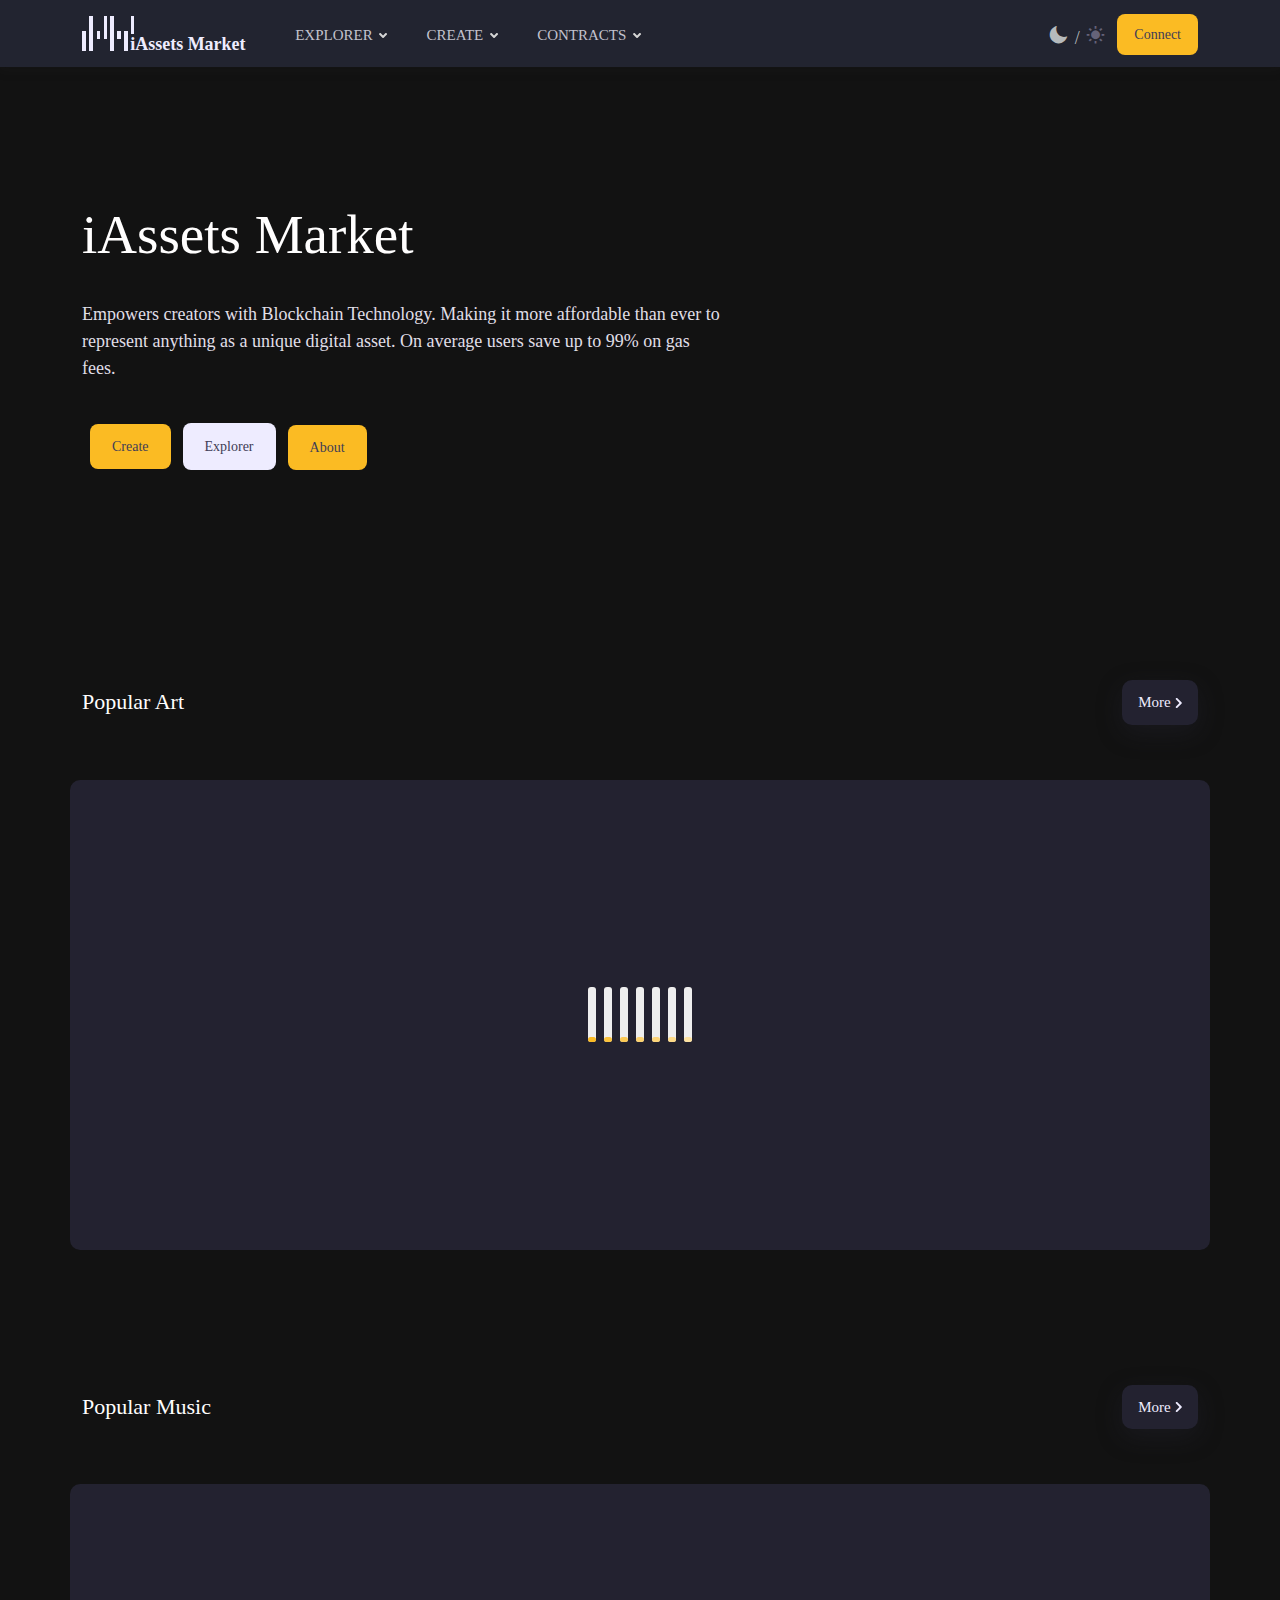
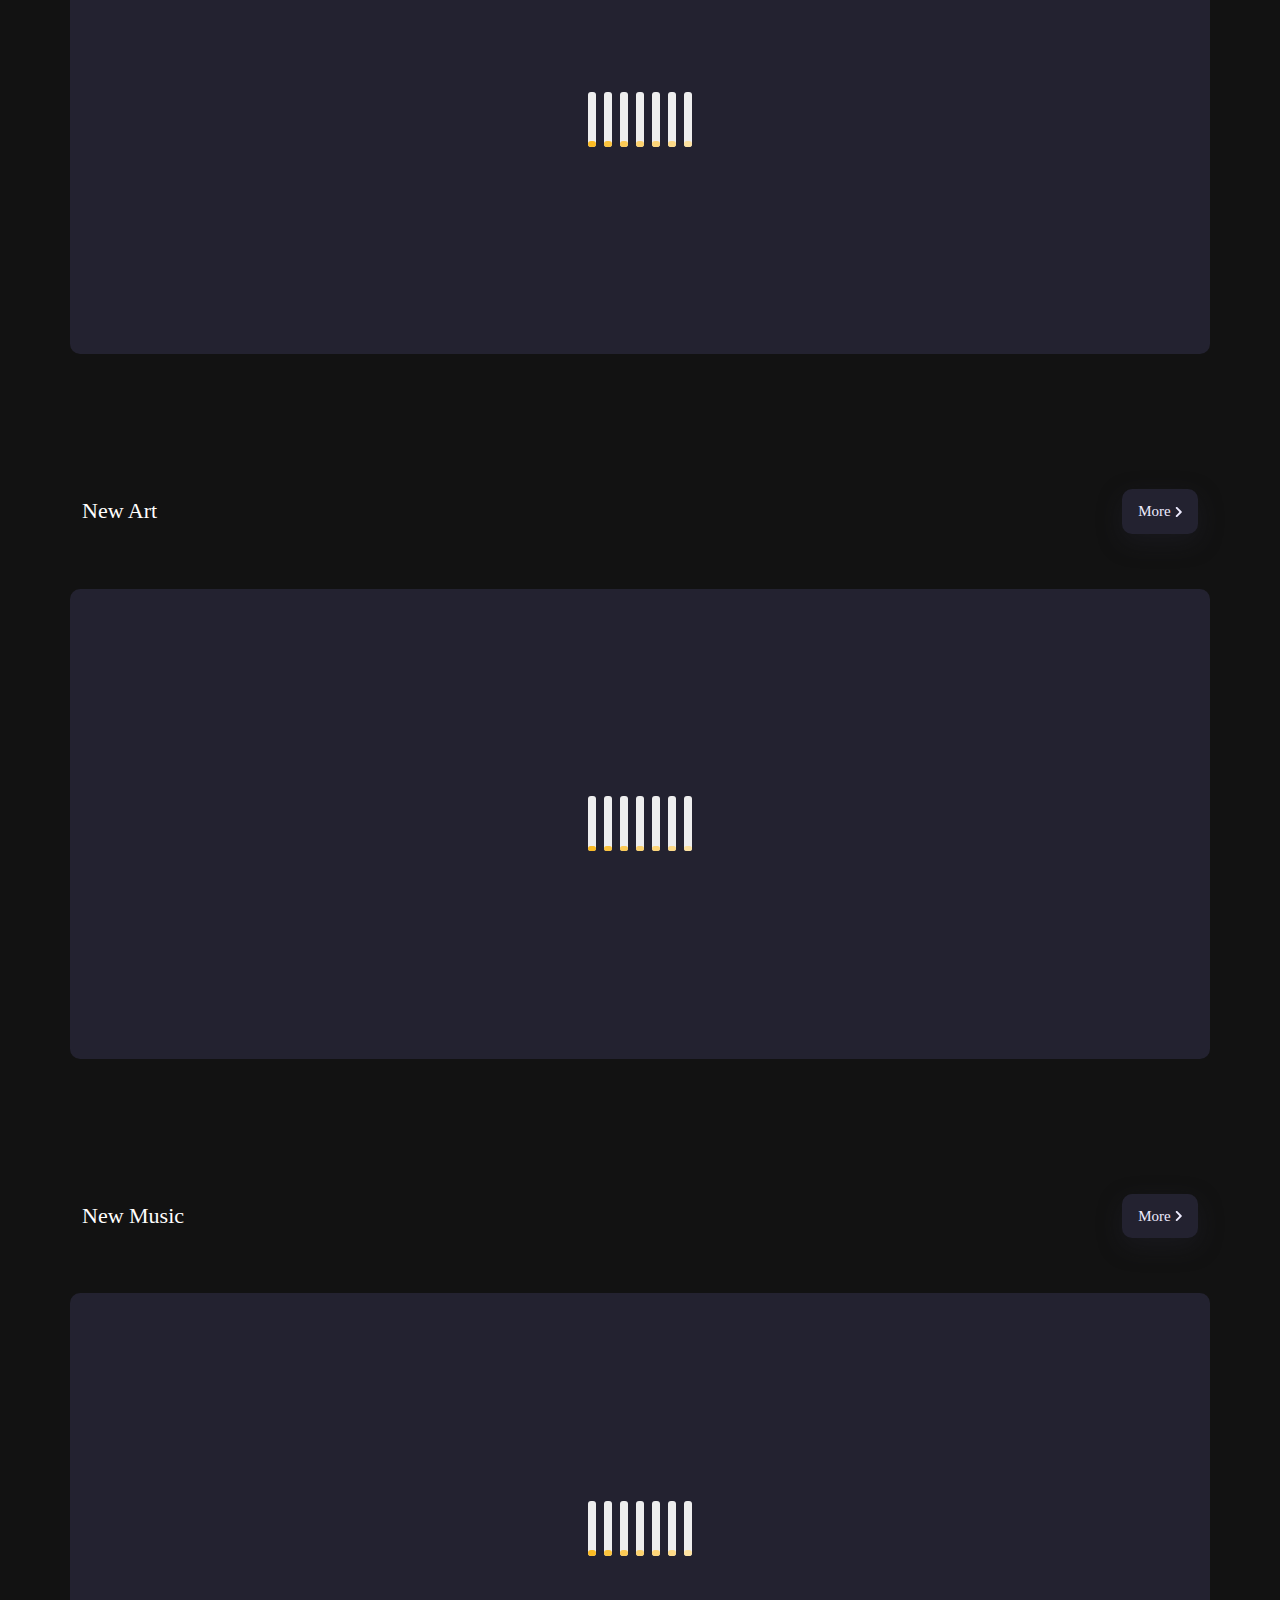
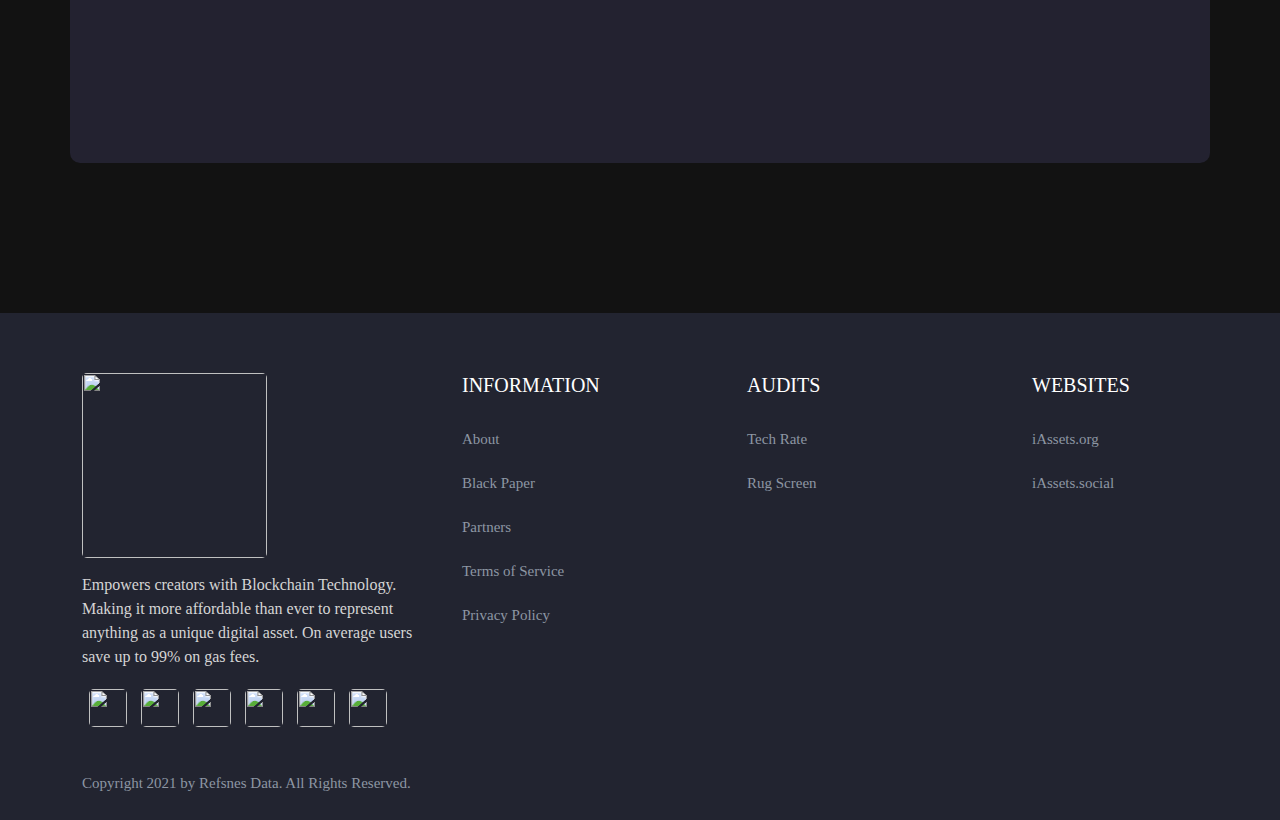
==== index.html @ 5762209e "Add files via upload" ====
<html>
  <head>
    <!-- Required meta tags -->
    <meta charset="utf-8" />
    <meta name="viewport" content="width=device-width, initial-scale=1" />

    <!-- <meta X-Frame-Options="SAMEORIGIN" http-equiv="Content-Security-Policy" content="frame-ancestors 'none'"> -->
    <meta http-equiv="Access-Control-Allow-Origin" content="*" />

    <!-- Social: Twitter -->
    <meta name="twitter:card" content="summary_large_image" />
    <meta name="twitter:title" content="iAssets.market" />
    <meta
      name="twitter:description"
      content="We empower creators by Blockchain Technology. iAssets.market helps you to represent anything unique as a digital asset. We giving more power to content creators than ever before."
    />
    <meta property="twitter:image:src" content="/logo.png" />
    <meta property="twitter:image" content="/logo.png" />

    <meta name="twitter:site" content="@iassets_org" />

    <!-- Social: Facebook / Open Graph -->
    <meta property="og:url" content="/" />

    <meta property="og:title" content="iAssets.market" />

    <meta property="og:image" content="/logo.png" />
    <meta
      property="og:description"
      content="We empower creators by Blockchain Technology. iAssets.market helps you to represent anything unique as a digital asset. We giving more power to content creators than ever before."
    />
    <meta property="og:site_name" content="iAssets.market | NFT" />

    <meta property="og:type" content="article" />

    <!-- TelegramInstant view meta Tags-->
    <meta property="tg:site_verification" />
    <meta name="telegram:channel" content="@iassets" />

    <!-- Bootstrap CSS -->
    <link rel="stylesheet" href="/static/css/bootstrap.min.css" />
    <link rel="stylesheet" href="/static/css/owl.carousel.min.css" />
    <link rel="stylesheet" href="/static/css/viewer.css" />
    <link rel="stylesheet" href="/static/css/blackmarket/style-system.css" />
    <link
      href="https://unpkg.com/boxicons@2.0.9/css/boxicons.min.css"
      rel="stylesheet"
    />
    <link rel="stylesheet" href="/static/css/blackmarket/all.css" />

    <link rel="shortcut icon" href="/static/images/favicon.svg" />

    <link
      rel="shortcut icon"
      href="/static/images/Icons/favicon.svg"
      type="image/x-icon"
    />
    <link
      rel="shortcut icon"
      href="/static/images/Icons/favicon.png"
      type="image/x-icon"
    />
    <link rel="apple-touch-icon" href="/static/images/Icons/favicon.png" />
    <link
      rel="apple-touch-icon"
      sizes="152x152"
      href="/static/images/Icons/favicon.png"
    />
    <link
      rel="apple-touch-icon"
      sizes="180x180"
      href="/static/images/Icons/favicon.png"
    />
    <link
      rel="apple-touch-icon"
      sizes="167x167"
      href="/static/images/Icons/favicon.png"
    />
    <link
      rel="apple-touch-startup-image"
      href="/static/images/Icons/favicon.png"
    />
    <script src="/static/js/blackmarket/jquery-3.4.1.min.js"></script>

    <script>
      var darkMode =
        '<link rel="stylesheet" href="/static/css/blackmarket/style-dark.css" id="darktheme">';
      var lightMode =
        '<link rel="stylesheet" href="/static/css/blackmarket/style.css" id="lighetheme">';

      function getCookie(c_name) {
        if (document.cookie.length > 0) {
          c_start = document.cookie.indexOf(c_name + "=");
          if (c_start != -1) {
            c_start = c_start + c_name.length + 1;
            c_end = document.cookie.indexOf(";", c_start);
            if (c_end == -1) c_end = document.cookie.length;
            return unescape(document.cookie.substring(c_start, c_end));
          }
        }
        return "";
      }

      function autoSetTheme() {
        var typeTheme = getCookie("theme");
        if (typeTheme === "dark") {
          $("head").delay("slow").append(darkMode);
          $("#lighetheme").remove();
        } else if (typeTheme === "light") {
          $("head").delay("slow").append(lightMode);
          $("#darktheme").remove();
        }
      }

      autoSetTheme();
    </script>

    <title>Home | iAssets.market</title>
  </head>

  <body>
    <!-- URL CHECK -->
    <!-- <div id="url-warning-code">        
      <div class="url-warning">
          <div class="container-xl">
              <div class="left">
                  <img src="/static/images/vector/url-logo.svg" alt="">                    
                  <div><span class="title">Warning : </span> Please make sure you’re visiting <span class="url">https://nftblackmarket.io</span> - check the URL carefully.</div>
              </div>
              <div class="right">
                  <button class="btn" onclick="closeUrlWarning()">
                      <i class="fas fa-times color-btn-url"></i>
                  </button>
              </div>  
          </div>
      </div>        
  </div> -->

    <!-- Navbar - Repaet in each page -->
    <nav class="navbar navbar-expand-lg" id="home">
      <div class="container">
        <a class="navbar-brand" href="/">
          <svg
            xmlns="http://www.w3.org/2000/svg"
            width="179.2"
            height="38"
            viewBox="0 0 179.2 38"
          >
            <style>
              svg text {
                font-family: inter;
              }
            </style>
            <g id="Logo" transform="translate(-300 -37)">
              <g
                id="Group_13"
                data-name="Group 13"
                transform="translate(300 37)"
              >
                <rect
                  id="Rectangle_1"
                  data-name="Rectangle 1"
                  width="4"
                  height="20"
                  transform="translate(0 15)"
                  fill="#18171b"
                />
                <rect
                  id="Rectangle_4"
                  data-name="Rectangle 4"
                  width="4"
                  height="20"
                  transform="translate(42 15)"
                  fill="#18171b"
                />
                <rect
                  id="Rectangle_5"
                  data-name="Rectangle 5"
                  width="3"
                  height="18"
                  transform="translate(49)"
                  fill="#18171b"
                />
                <rect
                  id="Rectangle_6"
                  data-name="Rectangle 6"
                  width="3"
                  height="23"
                  transform="translate(22)"
                  fill="#18171b"
                />
                <rect
                  id="Rectangle_7"
                  data-name="Rectangle 7"
                  width="3"
                  height="8"
                  transform="translate(15 15)"
                  fill="#18171b"
                />
                <rect
                  id="Rectangle_8"
                  data-name="Rectangle 8"
                  width="4"
                  height="8"
                  transform="translate(35 15)"
                  fill="#18171b"
                />
                <rect
                  id="Rectangle_2"
                  data-name="Rectangle 2"
                  width="4"
                  height="35"
                  transform="translate(7)"
                  fill="#18171b"
                />
                <rect
                  id="Rectangle_3"
                  data-name="Rectangle 3"
                  width="4"
                  height="35"
                  transform="translate(28)"
                  fill="#18171b"
                />
              </g>
              <text
                id="Black_Market"
                data-name="Black Market"
                transform="translate(348.2 71)"
                fill="#18171b"
                font-size="18"
                font-family="Inter-SemiBold, Inter"
                font-weight="600"
              >
                <tspan x="0" y="0">iAssets Market</tspan>
              </text>
            </g>
          </svg>
        </a>

        <div>
          <button
            class="navbar-toggler"
            type="button"
            data-bs-toggle="collapse"
            data-bs-target="#navbarSupportedContent"
            aria-controls="navbarSupportedContent"
            aria-expanded="false"
            aria-label="Toggle navigation"
          >
            <i class="fas fa-bars"></i>
          </button>
          <button
            class="connectButton btn-yellow-menu mt-2 d-lg-none"
            data-bs-toggle="modal"
            data-bs-target="#connectWallet"
          >
            Connect
          </button>
        </div>

        <div
          class="collapse navbar-collapse justify-content-between"
          id="navbarSupportedContent"
        >
          <ul class="navbar-nav ml-auto">
            <!-- <li class="nav-item">
                          <a class="nav-link" href="/">HOME</a>
                      </li> -->

            <!-- <li class="nav-item">
                          <a class="nav-link" href="https://t.me/NFTBlackMarketChannel">BLOG</a>
                      </li> -->

            <!-- Submenu -->
            <li class="nav-item">
              <a class="nav-link" href="#"
                >EXPLORER
                <i class="fas fa-angle-down"></i>
              </a>

              <ul class="submenu">
                <li>
                  <a href="/market/"
                    ><i class="fas fa-images"></i>
                    <span>Art MARKETPLACE</span></a
                  >
                </li>
                <li>
                  <a href="/market-music/"
                    ><i class="fas fa-music"></i>
                    <span>Music MARKETPLACE</span></a
                  >
                </li>
              </ul>
            </li>

            <!-- Submenu -->
            <li class="nav-item">
              <a class="nav-link" href="#"
                >CREATE
                <i class="fas fa-angle-down"></i>
              </a>

              <ul class="submenu">
                <li>
                  <a href="/app/"
                    ><i class="fas fa-images"></i> <span>Art NFT</span></a
                  >
                </li>
                <li>
                  <a href="/app-music/"
                    ><i class="fas fa-music"></i> <span>Music NFT</span></a
                  >
                </li>
              </ul>
            </li>

            <!-- Submenu -->
            <!-- <li class="nav-item">                            
                          <a class="nav-link" href="#">TRADES
                          <i class="fas fa-angle-down"></i>
  
                          </a>
  
                          <ul class="submenu">
                              <li>
                                  <a href="/history/"><i class="fas fa-images"></i> <span>Art TRADES</span></a>
                              </li>
                              <li>
                                  <a href="/music-history/"><i class="fas fa-music"></i> <span>Music TRADES</span></a>
                              </li>
                          </ul>
                      </li> -->

            <!-- Submenu -->
            <li class="nav-item">
              <a class="nav-link" href="#"
                >CONTRACTS
                <i class="fas fa-angle-down"></i>
              </a>

              <ul class="submenu">
                <li>
                  <a
                    href="https://bscscan.com/token/0x6b471d5ab9f3d92a600e7d49a0b135bf6d4c6a5b"
                    ><span>ASSET (BEP20) - BSC</span></a
                  >
                </li>
                <li>
                  <a
                    href="https://bscscan.com/token/0x014712cc2f006570e379f82fb870087af6ab4b11"
                    ><span>NFT (ERC721) - BSC</span></a
                  >
                </li>
                <li>
                  <a
                    href="https://bscscan.com/token/0x60b56458eb27834b09c318d7935842ca1c922d6a"
                    ><span>NFM (ERC721) - BSC</span></a
                  >
                </li>
              </ul>
            </li>

            <!-- <li class="nav-item">
                          <a class="nav-link" href="/buy/">BUY NBM</a>
                      </li> -->
          </ul>
          <div class="d-flex align-items-center">
            <div class="theme">
              <button onclick="changeStyleTheme(true , this)">
                <i class="bx bxs-moon"></i>
              </button>
              /
              <button onclick="changeStyleTheme(false)">
                <i class="bx bxs-sun"></i>
              </button>
            </div>
            <button
              class="connectButton2 btn-yellow-menu mt-2 d-none d-lg-block"
              data-bs-toggle="modal"
              data-bs-target="#connectWallet"
            >
              Connect
            </button>
          </div>
          <!-- <button class="connectButton2 btn-purple mt-2 d-none d-lg-block" data-bs-toggle="modal" data-bs-target="#connectWallet">Connect</button> -->
        </div>
      </div>
    </nav>

    <!-- Header -->
    <!-- Header -->
    <header>
      <div class="container">
        <div class="row">
          <div class="col-lg-7">
            <div class="title-header">
              <h1>iAssets Market</h1>
              <p>
                Empowers creators with Blockchain Technology. Making it more
                affordable than ever to represent anything as a unique digital
                asset. On average users save up to 99% on gas fees.
              </p>

              <button
                href=""
                data-bs-toggle="modal"
                data-bs-target="#createTokenModal"
                class="btn-yellow ms-2"
              >
                Create
              </button>
              <button
                href=""
                data-bs-toggle="modal"
                data-bs-target="#chooseMarketModal"
                class="btn-navy ms-2"
              >
                Explorer
              </button>
              <a href="/about/" class="btn btn-yellow ms-2">About</a>
            </div>
          </div>
          <div class="col-lg-5">
            <img
              src="/static/images/resource/vectors/Index.svg"
              class="img-fluid"
              alt=""
            />
          </div>
        </div>
      </div>
      <div class="line-header">
        <img
          src="/static/images/resource/vectors/lines.svg"
          class="img-fluid"
          alt=""
        />
      </div>
    </header>

    <!-- 
          
  
  
  <section class="top-trade">
      <div class="container">
          <h4>Top Users</h4>
          <div class="row">
              <div class="col-lg-4">
                  <h5 class="title-column">Artists</h5>
                  <div class="user-column" id="top-user-nft">
  
                  </div>
              </div>
              <div class="col-lg-4">
                  <h5 class="title-column">Musicians</h5>
                  <div class="user-column" id="top-user-nfm">
  
                  </div>
              </div>
              <div class="col-lg-4">
                  <h5 class="title-column">Traders</h5>
                  <div class="user-column" id="top-user-trader">
  
                  </div>
              </div>
          </div>
      </div>
  </section>   
  
  
  
       -->

    <section class="slider">
      <div class="container">
        <div class="slider-title">
          <div>
            <h4>Popular Art</h4>
          </div>
          <div class="d-none d-md-block">
            <a href="/search/?order=popular" class="btn btn-more"
              >More <i class="fas fa-chevron-right"></i
            ></a>
          </div>
        </div>
        <div class="row content-slider">
          <div
            class="owl-carousel owl-carousel-index-slider owl-theme text-white"
            id="popular-art"
          ></div>
          <div class="d-md-none">
            <a href="/search/?order=popular" class="btn btn-more"
              >More <i class="fas fa-chevron-right"></i
            ></a>
          </div>
          <div class="slider-loading">
            <div class="loader">
              <div class="loading d-flex">
                <div>
                  <section></section>
                </div>
                <div>
                  <section></section>
                </div>
                <div>
                  <section></section>
                </div>
                <div>
                  <section></section>
                </div>
                <div>
                  <section></section>
                </div>
                <div>
                  <section></section>
                </div>
                <div>
                  <section></section>
                </div>
              </div>
            </div>
          </div>
        </div>
      </div>
    </section>

    <section class="slider">
      <div class="container">
        <div class="slider-title">
          <div>
            <h4>Popular Music</h4>
          </div>
          <div class="d-none d-md-block">
            <a href="/search-music/?order=popular" class="btn btn-more"
              >More <i class="fas fa-chevron-right"></i
            ></a>
          </div>
        </div>
        <div class="row content-slider">
          <div
            class="owl-carousel owl-carousel-index-slider owl-theme text-white"
            id="popular-music"
          ></div>
          <div class="d-md-none">
            <a href="/search-music/?order=popular" class="btn btn-more"
              >More <i class="fas fa-chevron-right"></i
            ></a>
          </div>
          <div class="slider-loading">
            <div class="loader">
              <div class="loading d-flex">
                <div>
                  <section></section>
                </div>
                <div>
                  <section></section>
                </div>
                <div>
                  <section></section>
                </div>
                <div>
                  <section></section>
                </div>
                <div>
                  <section></section>
                </div>
                <div>
                  <section></section>
                </div>
                <div>
                  <section></section>
                </div>
              </div>
            </div>
          </div>
        </div>
      </div>
    </section>

    <section class="slider">
      <div class="container">
        <div class="slider-title">
          <div>
            <h4>New Art</h4>
          </div>
          <div class="d-none d-md-block">
            <a href="/search/?order=new" class="btn btn-more"
              >More <i class="fas fa-chevron-right"></i
            ></a>
          </div>
        </div>
        <div class="row content-slider">
          <div
            class="owl-carousel owl-carousel-index-slider owl-theme text-white"
            id="new-art"
          ></div>
          <div class="d-md-none">
            <a href="/search/?order=new" class="btn btn-more"
              >More <i class="fas fa-chevron-right"></i
            ></a>
          </div>
          <div class="slider-loading">
            <div class="loader">
              <div class="loading d-flex">
                <div>
                  <section></section>
                </div>
                <div>
                  <section></section>
                </div>
                <div>
                  <section></section>
                </div>
                <div>
                  <section></section>
                </div>
                <div>
                  <section></section>
                </div>
                <div>
                  <section></section>
                </div>
                <div>
                  <section></section>
                </div>
              </div>
            </div>
          </div>
        </div>
      </div>
    </section>

    <section class="slider">
      <div class="container">
        <div class="slider-title">
          <div>
            <h4>New Music</h4>
          </div>
          <div class="d-none d-md-block">
            <a href="/search-music/?order=new" class="btn btn-more"
              >More <i class="fas fa-chevron-right"></i
            ></a>
          </div>
        </div>
        <div class="row content-slider">
          <div
            class="owl-carousel owl-carousel-index-slider owl-theme text-white"
            id="new-music"
          ></div>
          <div class="d-md-none">
            <a href="/search-music/?order=new" class="btn btn-more"
              >More <i class="fas fa-chevron-right"></i
            ></a>
          </div>
          <div class="slider-loading">
            <div class="loader">
              <div class="loading d-flex">
                <div>
                  <section></section>
                </div>
                <div>
                  <section></section>
                </div>
                <div>
                  <section></section>
                </div>
                <div>
                  <section></section>
                </div>
                <div>
                  <section></section>
                </div>
                <div>
                  <section></section>
                </div>
                <div>
                  <section></section>
                </div>
              </div>
            </div>
          </div>
        </div>
      </div>
    </section>

    <section class="d-none tokenmoics art-tokenmoics">
      <div class="container">
        <div class="row">
          <div class="col-lg-5"></div>
          <div class="col-lg-7">
            <h4>NFTBlackMarket Tokenomics - NBM (BEP20)</h4>

            <div class="row">
              <div class="col-lg-6">
                <div class="token-item">
                  <div class="icon">
                    <i class="fas fa-dollar-sign"></i>
                  </div>
                  <div class="details">
                    <h5>Value</h5>
                    <h6 class="liveVlue">Loading..</h6>
                  </div>
                </div>
              </div>
              <div class="col-lg-6">
                <div class="token-item">
                  <div class="icon">
                    <i class="fas fa-users"></i>
                  </div>
                  <div class="details">
                    <h5>Holders</h5>
                    <h6 class="liveHolders">Loading..</h6>
                  </div>
                </div>
              </div>
              <div class="col-lg-6">
                <div class="token-item">
                  <div class="icon">
                    <i class="fas fa-chart-bar"></i>
                  </div>
                  <div class="details">
                    <h5>Market Cap</h5>
                    <h6 class="liveMarketCap">Loading..</h6>
                  </div>
                </div>
              </div>
              <div class="col-lg-6">
                <div class="token-item">
                  <div class="icon">
                    <i class="fas fa-burn"></i>
                  </div>
                  <div class="details">
                    <h5>NBM Burned</h5>
                    <h6 class="liveBurned">Loading..</h6>
                  </div>
                </div>
              </div>
              <div class="col-lg-6">
                <div class="token-item">
                  <div class="icon">
                    <i class="fas fa-gem"></i>
                  </div>
                  <div class="details">
                    <h5>Total Supply</h5>
                    <h6>1,000 T</h6>
                  </div>
                </div>
              </div>
              <div class="col-lg-6">
                <a
                  target="_blank"
                  href="https://bscview.com/pair/0xe569262f97e02aa7408633df65bb303626d744fe"
                  class="btn-navy"
                  >Live Chart</a
                >
              </div>
            </div>
          </div>
        </div>
      </div>
      <div class="art-vector">
        <img
          src="/static/images/resource/vectors/art-tokenmoics.svg"
          class="img-fluid"
          alt=""
        />
      </div>
    </section>

    <section class="d-none tokenmoics music-tokenmoics">
      <div class="container">
        <div class="row">
          <div class="col-lg-7">
            <h4>Art/Music Tokenomics - NFT/NFM (ERC721)</h4>

            <div class="row">
              <div class="col-lg-6">
                <div class="token-item">
                  <div class="icon">
                    <i class="fas fa-users"></i>
                  </div>
                  <div class="details">
                    <h5>Users</h5>
                    <h6>511</h6>
                  </div>
                </div>
              </div>
              <div class="col-lg-6">
                <div class="token-item">
                  <div class="icon">
                    <i class="fas fa-handshake"></i>
                  </div>
                  <div class="details">
                    <h5>Transactions</h5>
                    <h6>1.71K</h6>
                  </div>
                </div>
              </div>
              <div class="col-lg-6">
                <div class="token-item">
                  <div class="icon">
                    <i class="fas fa-chart-bar"></i>
                  </div>
                  <div class="details">
                    <h5>Volume</h5>
                    <h6>$837.07</h6>
                  </div>
                </div>
              </div>
              <div class="col-lg-6">
                <div class="token-item">
                  <div class="icon">
                    <i class="fas fa-dollar-sign"></i>
                  </div>
                  <div class="details">
                    <h5>Balance</h5>
                    <h6>$1.2</h6>
                  </div>
                </div>
              </div>
              <div class="col-lg-6">
                <a
                  target="_blank"
                  href="https://www.dapp.com/app/nftblackmarket"
                  class="btn-navy"
                  >Live Chart</a
                >
              </div>
            </div>
          </div>
          <div class="col-lg-5"></div>
        </div>
      </div>
      <div class="art-vector">
        <img
          src="/static/images/resource/vectors/music-tokenmoics.svg"
          class="img-fluid"
          alt=""
        />
      </div>
    </section>

    <footer>
      <div class="container">
        <div class="row">
          <div class="col-lg-4">
            <div class="information">
              <div class="logo">
                <a class="navbar-brand" href="/">
                  <img src="/static/images/logo.svg" width="185px" alt="" />
                </a>
              </div>
              <p>
                Empowers creators with Blockchain Technology. Making it more
                affordable than ever to represent anything as a unique digital
                asset. On average users save up to 99% on gas fees.
              </p>
              <div class="social">
                <ul>
                  <li>
                    <a href="">
                      <a
                        target="_blank"
                        href="https://instagram.com/iassets_org"
                        ><img
                          src="/static/images/Icons/social/instagram.svg"
                          alt=""
                      /></a>
                    </a>
                  </li>
                  <li>
                    <a href="">
                      <a target="_blank" href="https://t.me/iassets"
                        ><img
                          src="/static/images/Icons/social/telegram.svg"
                          alt=""
                      /></a>
                    </a>
                  </li>
                  <li>
                    <a href="">
                      <a target="_blank" href="https://t.me/iassets_org"
                        ><img src="/static/images/Icons/social/chat.svg" alt=""
                      /></a>
                    </a>
                  </li>
                  <li>
                    <a href="">
                      <a target="_blank" href="https://twitter.com/iassets_org"
                        ><img
                          src="/static/images/Icons/social/twitter.svg"
                          alt=""
                      /></a>
                    </a>
                  </li>
                  <li>
                    <a href="">
                      <a
                        target="_blank"
                        href="https://www.reddit.com/r/iAssets/"
                        ><img
                          src="/static/images/Icons/social/reddit.svg"
                          alt=""
                      /></a>
                    </a>
                  </li>
                  <li>
                    <a href="">
                      <a target="_blank" href="https://discord.gg/Ungx7GjZkQ"
                        ><img
                          src="/static/images/Icons/social/discord.svg"
                          alt=""
                      /></a>
                    </a>
                  </li>
                </ul>
              </div>
            </div>
          </div>
          <div class="col-lg-3">
            <h5>INFORMATION</h5>
            <ul>
              <li><a href="/about/">About</a></li>
              <li><a href="/static/pdf/NFTBlackMarket.pdf">Black Paper</a></li>
              <li><a href="/partners/">Partners</a></li>
              <li><a href="/terms/">Terms of Service</a></li>
              <li><a href="/policy/">Privacy Policy</a></li>
            </ul>
          </div>
          <div class="col-lg-3">
            <h5>AUDITS</h5>
            <ul>
              <li>
                <a
                  href="https://github.com/TechRate/Smart-Contract-Audits/blob/main/NFTBlackMarket.pdf"
                  >Tech Rate</a
                >
              </li>
              <li>
                <a
                  href="https://www.rugscreen.com/scan/certificate?tokenid=e12e7d7e13"
                  >Rug Screen</a
                >
              </li>
            </ul>
          </div>

          <div class="col-lg-2">
            <h5>WEBSITES</h5>
            <ul>
              <li><a href="https://iAssets.org">iAssets.org</a></li>
              <li><a href="https://iAssets.social">iAssets.social</a></li>
            </ul>
          </div>
        </div>
      </div>
      <div class="copyright">
        <div class="container">
          <p>Copyright 2021 by Refsnes Data. All Rights Reserved.</p>
        </div>
      </div>
    </footer>

    <!-- Modals - Notification -->
    <div class="all-objects">
      <div class="modal-connect-navbar">
        <div
          class="modal fade"
          id="connectWallet"
          data-bs-keyboard="false"
          tabindex="-1"
          aria-labelledby="staticBackdropLabel"
          aria-hidden="true"
        >
          <div class="modal-dialog modal-dialog-centered">
            <div class="modal-content">
              <div class="modal-header border-0">
                <h6 class="modal-title">Connect to a wallet</h6>
                <button
                  type="button"
                  class="btn-close"
                  data-bs-dismiss="modal"
                  aria-label="Close"
                >
                  <img
                    src="/static/images/Icons/all/close.svg"
                    width="13px"
                    alt=""
                  />
                </button>
              </div>
              <div class="modal-body">
                <!-- Befor Connect -->
                <div id="modalConnect">
                  <ul>
                    <li>
                      <button class="btn-gray" id="connectMetamask">
                        <span>Metamask</span>
                        <img
                          src="/static/images/Icons/social/metmask.svg"
                          alt=""
                        />
                      </button>
                    </li>
                    <li>
                      <button class="btn-gray" id="connectTrustwallet">
                        <span>TrustWallet</span>
                        <img
                          src="/static/images/Icons/social/trustwallet.svg"
                          alt=""
                        />
                      </button>
                    </li>
                    <li>
                      <button class="btn-gray" id="connectWalletConnect">
                        <span>WalletConnect</span>
                        <img
                          src="/static/images/Icons/social/walletconnect.svg"
                          alt=""
                        />
                      </button>
                    </li>
                    <li>
                      <button class="btn-gray" id="connectTokenPocket">
                        <span>TokenPocket</span>
                        <img
                          src="/static/images/Icons/social/tokenPocket.png"
                          alt=""
                        />
                      </button>
                    </li>
                    <li>
                      <button class="btn-gray" id="connectMathWallet">
                        <span>MathWallet</span>
                        <img
                          src="/static/images/Icons/social/MathWallet.svg"
                          alt=""
                        />
                      </button>
                    </li>
                    <li>
                      <button class="btn-gray" id="connectSafePalWallet">
                        <span>SafePalWallet</span>
                        <img
                          src="/static/images/Icons/social/safePall.svg"
                          alt=""
                        />
                      </button>
                    </li>
                  </ul>
                </div>

                <!-- After Connect -->

                <div id="modalConnected">
                  <div class="profile">
                    <div class="info">
                      <div class="img">
                        <img
                          id="modalImageProfile"
                          src="/static/images/Icons/all/profile.svg"
                          class="p-2"
                          alt=""
                        />
                      </div>
                      <div class="name-email">
                        <h6 class="nameProfileConnect"></h6>
                        <h6 class="mailProfileConnect"></h6>
                      </div>
                    </div>
                    <!-- 
                                      <div >
                                          <br>
                                          <h6>My DMCA/VERIFY's List: <button class="btn btn-navy" data-bs-toggle="modal" data-bs-target="#modalRequestList">Show List</button></h6>
                                          
                                      </div>
                                      <div class="specialModal">
                                          <br>
                                          <h6>Verify your account: <button class="btn btn-green" data-bs-toggle="modal" data-bs-target="#modalVerificationForm">Verify Request</button></h6>
                                          
                                      </div>  -->

                    <div class="specialModal">
                      <h6>My Requests</h6>
                      <div>
                        <button
                          class="btn btn-navy"
                          data-bs-toggle="modal"
                          data-bs-target="#modalRequestList"
                        >
                          View
                        </button>
                      </div>
                    </div>

                    <div class="specialModal specialModalVerify">
                      <h6>Verify my account</h6>
                      <div>
                        <button
                          class="btn btn-green"
                          data-bs-toggle="modal"
                          data-bs-target="#modalVerificationForm"
                        >
                          Request
                        </button>
                      </div>
                    </div>

                    <div class="address">
                      <h5 class="showAccount"></h5>
                      <h5 class="balanceBNB"><span>Balance BNB : </span></h5>
                      <h5 class="balanceNBM"><span>Balance NBM : </span></h5>
                    </div>
                  </div>
                  <div class="logout">
                    <div>
                      <a target="_blank" href="" id="viewOnBscLink">
                        <span class="px-1">View on BscScan</span>
                        <svg
                          xmlns="http://www.w3.org/2000/svg"
                          width="15.642"
                          height="15.642"
                          viewBox="0 0 15.642 15.642"
                        >
                          <g id="resize" transform="translate(-1 -1)">
                            <g
                              id="Group_426"
                              data-name="Group 426"
                              transform="translate(1 2.422)"
                            >
                              <path
                                id="Path_818"
                                data-name="Path 818"
                                d="M13.087,17.22H3.133A2.136,2.136,0,0,1,1,15.087V5.133A2.136,2.136,0,0,1,3.133,3H8.821a.711.711,0,0,1,0,1.422H3.133a.712.712,0,0,0-.711.711v9.954a.712.712,0,0,0,.711.711h9.954a.712.712,0,0,0,.711-.711V9.4a.711.711,0,1,1,1.422,0v5.688A2.136,2.136,0,0,1,13.087,17.22Z"
                                transform="translate(-1 -3)"
                                fill="#bebebe"
                              />
                            </g>
                            <path
                              id="Path_819"
                              data-name="Path 819"
                              d="M18.532,1H14.266a.711.711,0,0,0-.5,1.214l1.63,1.63L10.208,9.029a.711.711,0,1,0,1.005,1.005L16.4,4.849l1.63,1.63a.711.711,0,0,0,.5.208.7.7,0,0,0,.272-.054.711.711,0,0,0,.439-.657V1.711A.711.711,0,0,0,18.532,1Z"
                              transform="translate(-2.601)"
                              fill="#bebebe"
                            />
                          </g>
                        </svg>
                      </a>
                    </div>
                    <div class="d-flex">
                      <div>
                        <a
                          href="/myassets/"
                          class="btn btn-green"
                          data-toggle="tooltip"
                          data-placement="bottom"
                          title="My Assets"
                          id="showethereum"
                          ><i class="fab fa-ethereum"></i
                        ></a>
                      </div>
                      <div>
                        <a
                          href=""
                          class="btn btn-green"
                          data-toggle="tooltip"
                          data-placement="bottom"
                          title="Visit your profile"
                          id="showProfile"
                        ></a>
                      </div>
                      <div>
                        <button
                          class="btn btn-green"
                          id="editProfile"
                          data-bs-toggle="offcanvas"
                          data-bs-target="#offcanvasScrolling"
                          aria-controls="offcanvasWithBothOptions"
                          data-bs-dismiss="modal"
                          aria-label="Close"
                        ></button>
                      </div>
                      <div>
                        <button class="btn btn-purple m-0" id="logoutMetamask">
                          Logout
                        </button>
                      </div>
                    </div>
                  </div>
                </div>
              </div>
              <!--                         
                          <div class="svg-shape">
                              <img src="/static/images/vector/sahpe-sm.svg" alt="">
                          </div> -->
            </div>
          </div>
        </div>
      </div>

      <!-- Modal Verification Form  -->
      <div class="modal-tansfer">
        <div
          class="modal fade"
          id="modalRequestList"
          data-bs-keyboard="false"
          tabindex="-1"
          aria-labelledby="staticBackdropLabel"
          aria-hidden="true"
        >
          <div class="modal-dialog modal-xl">
            <div class="modal-content">
              <div class="modal-header border-0">
                <h6 class="modal-title">Requests List</h6>
                <button
                  type="button"
                  class="btn-close"
                  data-bs-dismiss="modal"
                  aria-label="Close"
                >
                  <img
                    src="/static/images/Icons/all/close.svg"
                    width="13px"
                    alt=""
                  />
                </button>
              </div>
              <div class="modal-body">
                <div class="accordion" id="accordion-request-list">
                  <div class="accordion-item">
                    <h2 class="accordion-header" id="headingOne">
                      <button
                        class="accordion-button"
                        type="button"
                        data-bs-toggle="collapse"
                        data-bs-target="#dacma-request"
                        aria-expanded="true"
                        aria-controls="collapseOne"
                      >
                        DMCA
                      </button>
                    </h2>
                    <div
                      id="dacma-request"
                      class="accordion-collapse collapse show"
                      aria-labelledby="headingOne"
                      data-bs-parent="#accordion-request-list"
                    >
                      <div class="accordion-body">
                        <div class="table-responsive">
                          <table class="table table-striped table-bordered">
                            <thead class="">
                              <tr>
                                <th>Code</th>
                                <th>Address</th>
                                <th>Status</th>
                                <th>Date</th>
                              </tr>
                            </thead>
                            <tbody></tbody>
                          </table>
                        </div>
                      </div>
                    </div>
                  </div>
                  <div class="accordion-item">
                    <h2 class="accordion-header" id="headingTwo">
                      <button
                        class="accordion-button collapsed"
                        type="button"
                        data-bs-toggle="collapse"
                        data-bs-target="#verify-request"
                        aria-expanded="false"
                        aria-controls="collapseTwo"
                      >
                        Verification Request
                      </button>
                    </h2>
                    <div
                      id="verify-request"
                      class="accordion-collapse collapse"
                      aria-labelledby="headingTwo"
                      data-bs-parent="#accordion-request-list"
                    >
                      <div class="accordion-body">
                        <div class="table-responsive">
                          <table class="table table-striped table-bordered">
                            <thead class="">
                              <tr>
                                <th>Code</th>
                                <th>Address</th>
                                <th>Status</th>
                                <th>Date</th>
                              </tr>
                            </thead>
                            <tbody></tbody>
                          </table>
                        </div>
                      </div>
                    </div>
                  </div>
                </div>
              </div>
            </div>
          </div>
        </div>
      </div>

      <!-- Modal Verification Form  -->
      <div class="modal-tansfer">
        <div
          class="modal fade"
          id="modalVerificationForm"
          data-bs-keyboard="false"
          tabindex="-1"
          aria-labelledby="staticBackdropLabel"
          aria-hidden="true"
        >
          <div class="modal-dialog modal-xl">
            <div class="modal-content">
              <div class="modal-header border-0">
                <h6 class="modal-title">Verification Form</h6>
                <button
                  type="button"
                  class="btn-close"
                  data-bs-dismiss="modal"
                  aria-label="Close"
                >
                  <img
                    src="/static/images/Icons/all/close.svg"
                    width="13px"
                    alt=""
                  />
                </button>
              </div>
              <div class="modal-body">
                <div class="row">
                  <div class="col-lg-12">
                    <div class="form">
                      <div class="row">
                        <div class="form-group col-lg-6 col-12">
                          <label for="" class="form-label">Full Name</label>
                          <input
                            type="text"
                            placeholder="Title"
                            id="nameInputVerification"
                            class="form-control"
                          />
                          <small></small>
                        </div>
                        <div class="form-group col-lg-6 col-12">
                          <label for="" class="form-label">Email</label>
                          <input
                            type="text"
                            placeholder="Email"
                            id="emailInputVerification"
                            class="form-control"
                          />
                          <small></small>
                        </div>
                        <div class="form-group col-lg-6 col-12">
                          <label for="" class="form-label"
                            >Wallet Address</label
                          >
                          <input
                            type="text"
                            placeholder="Origin"
                            id="walletInputVerification"
                            readonly
                            class="form-control"
                          />
                          <small></small>
                        </div>
                        <div class="form-group col-lg-6 col-12">
                          <label for="" class="form-label">Social Media</label>
                          <input
                            type="text"
                            placeholder="Twitter , instagram ..."
                            id="socialInputVerification"
                            class="form-control"
                          />
                          <small></small>
                        </div>
                      </div>
                    </div>
                  </div>

                  <div class="col-lg-12">
                    <div class="row">
                      <div class="col-lg-6 col-12">
                        <div class="uploader music mb-3">
                          <label for="" class="form-label"
                            >A clear picture of your national id card or driving
                            licence or passport.</label
                          >
                          <label
                            for="file-uploader-1"
                            class="custom-file-upload-music"
                            id="cover-uploader-1"
                          >
                            <div class="remove-file"></div>
                            <div
                              class="content"
                              id="showUploader_picture_national_passport"
                            >
                              <i class="fas fa-cloud-upload-alt"></i>

                              <span>Upload Photo</span>
                            </div>
                          </label>
                          <input
                            id="file-uploader-1"
                            accept="image/*"
                            onchange="uploader_picture_national_passport(event, true);"
                            type="file"
                          />
                        </div>
                      </div>

                      <div class="col-lg-6 col-12 mb-3">
                        <div class="uploader music">
                          <label for="" class="form-label"
                            >A clear picture of your face with your national id
                            card or driving licence or passport.</label
                          >
                          <label
                            for="file-uploader_2"
                            class="custom-file-upload-music"
                            id="cover-uploader_2"
                          >
                            <div class="remove-file"></div>
                            <div class="content" id="showUploader_picture_face">
                              <i class="fas fa-cloud-upload-alt"></i>

                              <span>Upload Photo</span>
                            </div>
                          </label>
                          <input
                            id="file-uploader_2"
                            accept="image/*"
                            onchange="uploader_picture_face(event, true);"
                            type="file"
                          />
                        </div>
                      </div>

                      <div class="col-12">
                        <div class="uploader music">
                          <label for="" class="form-label"
                            >A clear picture of your face with this note on a
                            paper : this is for iAssets.market.</label
                          >
                          <label
                            for="file-uploader_3"
                            class="custom-file-upload-music"
                            id="cover-uploader_3"
                          >
                            <div class="remove-file"></div>
                            <div
                              class="content"
                              id="showUploader_face_with_paper"
                            >
                              <i class="fas fa-cloud-upload-alt"></i>

                              <span>Upload Photo</span>
                            </div>
                          </label>
                          <input
                            id="file-uploader_3"
                            accept="image/*"
                            onchange="uploader_face_with_paper(event, true);"
                            type="file"
                          />
                        </div>
                      </div>
                    </div>
                  </div>
                  <div class="col-12 mt-4">
                    <p>
                      This form is for authentication and gets a golden
                      Checkmark in iAssets.market. By having this Golden
                      Checkmark, other users can be sure that you are the actual
                      artist, musician, or creator. We don't keep this
                      information, and after verification, we will delete all
                      your documents and information you sent to us.
                    </p>
                    <div class="progress mb-3">
                      <div
                        class="progress-bar"
                        id="verify-progress"
                        role="progressbar"
                        style="width: 0%"
                        aria-valuenow="25"
                        aria-valuemin="0"
                        aria-valuemax="100"
                      >
                        25%
                      </div>
                    </div>
                    <button
                      class="btn-navy"
                      id="submitVerification"
                      onclick="submitFormVerification()"
                    >
                      Submit
                    </button>
                  </div>
                </div>
              </div>
            </div>
          </div>
        </div>
      </div>

      <!-- Modal Report Form  -->
      <div class="modal-tansfer">
        <div
          class="modal fade"
          id="modalFormReport"
          data-bs-keyboard="false"
          tabindex="-1"
          aria-labelledby="staticBackdropLabel"
          aria-hidden="true"
        >
          <div class="modal-dialog modal-xl">
            <div class="modal-content">
              <div class="modal-header border-0">
                <h6 class="modal-title">Report Form</h6>
                <button
                  type="button"
                  class="btn-close"
                  data-bs-dismiss="modal"
                  aria-label="Close"
                >
                  <img
                    src="/static/images/Icons/all/close.svg"
                    width="13px"
                    alt=""
                  />
                </button>
              </div>
              <div class="modal-body">
                <div class="form">
                  <div class="row">
                    <div class="form-group col-lg-12">
                      <label for="" class="form-label">Title</label>
                      <input
                        type="text"
                        placeholder="Title"
                        id="titleinputSubmit"
                        class="form-control titleinput"
                      />
                      <small></small>
                    </div>

                    <div class="form-group col-lg-12">
                      <label for="" class="form-label">Token Address</label>
                      <input
                        type="text"
                        placeholder="URL"
                        id="tokeninputSubmit"
                        readonly
                        class="form-control titleinput"
                      />
                      <small></small>
                    </div>

                    <div class="form-group col-lg-12">
                      <label for="" class="form-label">Reporter</label>
                      <input
                        type="text"
                        placeholder="Please connect your wallet"
                        id="reporterinputSubmit"
                        readonly
                        class="form-control titleinput"
                      />
                      <small></small>
                    </div>

                    <div class="form-group col-lg-12">
                      <label for="" class="form-label">Description</label>
                      <textarea
                        id="descriptionInputSubmit"
                        cols="10"
                        rows="5"
                        class="form-control"
                        placeholder="Description"
                      ></textarea>
                    </div>
                  </div>

                  <div class="col-12 mt-4">
                    <div
                      class="d-flex justify-content-between flex-column flex-md-row"
                    >
                      <div class="d-flex">
                        <button
                          class="btn-navy"
                          id="submitFormReport"
                          onclick="submitFormReport()"
                        >
                          Submit
                        </button>
                      </div>
                    </div>
                  </div>
                </div>
              </div>
            </div>
          </div>
        </div>
      </div>

      <!-- Modal Transfer -->
      <div class="modal-tansfer">
        <div
          class="modal fade"
          id="receiverAddress"
          data-bs-keyboard="false"
          tabindex="-1"
          aria-labelledby="staticBackdropLabel"
          aria-hidden="true"
        >
          <div class="modal-dialog">
            <div class="modal-content">
              <div class="modal-header border-0">
                <h6 class="modal-title">Receiver address</h6>
                <button
                  type="button"
                  class="btn-close"
                  data-bs-dismiss="modal"
                  aria-label="Close"
                >
                  <img
                    src="/static/images/Icons/all/close.svg"
                    width="13px"
                    alt=""
                  />
                </button>
              </div>
              <div class="modal-body">
                <div class="form-group">
                  <h6 class="mb-3">
                    The number of your tokens :
                    <span class="countNumberToken"></span>
                  </h6>
                  <input
                    type="text"
                    class="form-control"
                    id="inputCountTransfer"
                    placeholder="Example: 1"
                    oninput="this.value=this.value.replace(/[^0-9]/g,'');"
                  />
                  <input
                    type="text"
                    class="form-control"
                    id="transferInputModal"
                    placeholder="Address"
                  />
                  <button
                    class="btn btn-green w-100"
                    id="transferButtonModal"
                    onclick="transfer()"
                  >
                    Transfer
                  </button>
                </div>
              </div>
            </div>
          </div>
        </div>
      </div>

      <!-- Modal Burn  -->
      <div class="modal-tansfer">
        <div
          class="modal fade"
          id="burnModal"
          data-bs-keyboard="false"
          tabindex="-1"
          aria-labelledby="staticBackdropLabel"
          aria-hidden="true"
        >
          <div class="modal-dialog">
            <div class="modal-content">
              <div class="modal-header border-0">
                <h6 class="modal-title">
                  How many Tokens do you want to Burn?
                </h6>
                <button
                  type="button"
                  class="btn-close"
                  data-bs-dismiss="modal"
                  aria-label="Close"
                >
                  <img
                    src="/static/images/Icons/all/close.svg"
                    width="13px"
                    alt=""
                  />
                </button>
              </div>
              <div class="modal-body">
                <h6 class="mb-3">
                  Number of Tokens you can Burn :
                  <span class="countNumberToken"></span>
                </h6>
                <div class="form-group">
                  <input
                    type="text"
                    class="form-control"
                    id="burnInputModal"
                    placeholder="Example: 1"
                    oninput="this.value=this.value.replace(/[^0-9]/g,'');"
                  />
                  <button
                    class="btn btn-red w-100"
                    id="burnButtonModal"
                    onclick="burn()"
                  >
                    Burn
                  </button>
                </div>
              </div>
            </div>
          </div>
        </div>
      </div>

      <!-- Modal Policy  -->
      <div class="modal-tansfer">
        <div
          class="modal fade"
          id="policyModal"
          data-bs-keyboard="false"
          tabindex="-1"
          aria-labelledby="staticBackdropLabel"
          aria-hidden="true"
        >
          <div class="modal-dialog">
            <div class="modal-content">
              <div class="modal-header border-0">
                <p class="mb-3">
                  Your address has not accepted Terms of Service and Privacy
                  Policy
                </p>
              </div>
              <div class="modal-body">
                <div>View <a href="/policy/">Privacy Policy</a></div>
                <div>View <a href="/terms/">Terms of Service</a></div>

                <button
                  class="btn btn-green mt-4 w-100"
                  id="confirmPolicy"
                  onclick="confirmPolicy()"
                >
                  Confirm
                </button>
              </div>
            </div>
          </div>
        </div>
      </div>

      <div class="all-offcanvas">
        <div
          class="offcanvas offcanvas-start"
          data-bs-scroll="false"
          data-bs-backdrop="false"
          tabindex="-1"
          id="offcanvasScrolling"
          aria-labelledby="offcanvasScrollingLabel"
        >
          <div class="offcanvas-header">
            <h5 class="offcanvas-title" id="offcanvasScrollingLabel">
              Update Profile
            </h5>
            <button
              type="button"
              class="btn text-reset"
              data-bs-dismiss="offcanvas"
              aria-label="Close"
            >
              <img src="/static/images/Icons/all/close.svg" alt="" />
            </button>
          </div>
          <div class="offcanvas-body">
            <div class="uploader">
              <label
                for="file-upload-profile"
                class="custom-file-upload"
                id="cover-file-upload-profile"
              >
                <div>
                  <img src="/static/images/Icons/all/upload.svg" alt="" />
                  <span>Upload Profile</span>
                </div>
              </label>
              <input
                id="file-upload-profile"
                accept="image/*"
                onchange="compressProfile(event, true);"
                type="file"
              />
            </div>
            <button
              class="btn btn-remove"
              id="removeProfileButton"
              onclick="removeProfile()"
            >
              Clear Profile
            </button>
            <div class="form">
              <div class="form-group">
                <label for="" class="form-label">FUll Name</label>
                <input
                  type="text"
                  placeholder="iAssets.Market User"
                  id="nameProfile"
                  class="form-control"
                />
              </div>
              <div class="form-group">
                <label for="" class="form-label">Email</label>
                <input
                  type="text"
                  placeholder="example@domain.com"
                  id="emailProfile"
                  class="form-control"
                />
              </div>
              <div class="form-group">
                <label for="" class="form-label">Facebook</label>
                <input
                  type="text"
                  placeholder="facebook.com/example"
                  id="facebookProfile"
                  class="form-control"
                />
              </div>
              <div class="form-group">
                <label for="" class="form-label">Instagram</label>
                <input
                  type="text"
                  placeholder="instagram.com/example"
                  id="instagramProfile"
                  class="form-control"
                />
              </div>
              <div class="form-group">
                <label for="" class="form-label">Telegram</label>
                <input
                  type="text"
                  placeholder="t.me/example"
                  id="telegramProfile"
                  class="form-control"
                />
              </div>
              <div class="form-group">
                <label for="" class="form-label">Twitter</label>
                <input
                  type="text"
                  placeholder="twitter.com/example"
                  id="twitterProfile"
                  class="form-control"
                />
              </div>
              <div class="form-group">
                <label for="" class="form-label">Website</label>
                <input
                  type="text"
                  placeholder="example.com"
                  id="websiteProfile"
                  class="form-control"
                />
              </div>
              <div>
                <label for="" class="form-label">Bio</label>
                <textarea
                  id="bioProfile"
                  cols="10"
                  rows="4"
                  class="form-control"
                ></textarea>
              </div>
              <button
                class="btn btn-yellow w-100"
                id="updateProfileButton"
                onclick="updateProfile()"
              >
                Update Profile
              </button>
            </div>
          </div>
        </div>
      </div>

      <!-- Modal Change Category -->
      <div class="modal-tansfer">
        <div
          class="modal fade"
          id="changeCategory"
          data-bs-keyboard="false"
          tabindex="-1"
          aria-labelledby="staticBackdropLabel"
          aria-hidden="true"
        >
          <div class="modal-dialog">
            <div class="modal-content">
              <div class="modal-header border-0">
                <h6 class="modal-title">Change category</h6>
                <button
                  type="button"
                  class="btn-close"
                  data-bs-dismiss="modal"
                  aria-label="Close"
                >
                  <img
                    src="/static/images/Icons/all/close.svg"
                    width="13px"
                    alt=""
                  />
                </button>
              </div>
              <div class="modal-body">
                <label for="" class="form-label">Category Select</label>
                <div class="form-group">
                  <select
                    name=""
                    id="categorySelectOption"
                    class="form-select"
                  ></select>
                  <button
                    class="btn btn-green w-100"
                    id="changeCategoryButton"
                    onclick="changeCategory()"
                  >
                    Submit
                  </button>
                </div>
              </div>
            </div>
          </div>
        </div>
      </div>

      <!-- Modal Change Price -->
      <div class="modal-tansfer">
        <div
          class="modal fade"
          id="changePriceModal"
          data-bs-keyboard="false"
          tabindex="-1"
          aria-labelledby="staticBackdropLabel"
          aria-hidden="true"
        >
          <div class="modal-dialog">
            <div class="modal-content">
              <div class="modal-header border-0">
                <h6 class="modal-title">Change Price</h6>
                <button
                  type="button"
                  class="btn-close"
                  data-bs-dismiss="modal"
                  aria-label="Close"
                >
                  <img
                    src="/static/images/Icons/all/close.svg"
                    width="13px"
                    alt=""
                  />
                </button>
              </div>
              <div class="modal-body">
                <div>
                  <label for="" class="form-label"
                    >Price of each token (BNB)</label
                  >
                  <input
                    type="text"
                    class="form-control"
                    id="changePriceInput"
                    placeholder="Example: 0.7"
                  />
                </div>
                <button
                  class="btn btn-green w-100"
                  id="changePriceButton"
                  onclick="changePrice()"
                >
                  Submit
                </button>
              </div>
            </div>
          </div>
        </div>
      </div>

      <!-- Modal Create Token -->
      <div class="modal-tansfer">
        <div
          class="modal fade"
          id="createTokenModal"
          data-bs-keyboard="false"
          tabindex="-1"
          aria-labelledby="staticBackdropLabel"
          aria-hidden="true"
        >
          <div class="modal-dialog">
            <div class="modal-content">
              <div class="modal-header border-0">
                <h6 class="modal-title">What do you want to create?</h6>
                <button
                  type="button"
                  class="btn-close"
                  data-bs-dismiss="modal"
                  aria-label="Close"
                >
                  <img
                    src="/static/images/Icons/all/close.svg"
                    width="13px"
                    alt=""
                  />
                </button>
              </div>
              <div class="modal-body">
                <div class="d-flex py-3">
                  <a href="/app/" class="btn btn-yellow w-100"
                    ><i class="fas fa-image me-1"></i> Create Art NFT</a
                  >
                  <a href="/app-music/" class="btn btn-yellow w-100 ms-2"
                    ><i class="fas fa-music"></i> Create Music NFT</a
                  >
                </div>
              </div>
            </div>
          </div>
        </div>
      </div>

      <!-- Modal Choose Market -->
      <div class="modal-tansfer">
        <div
          class="modal fade"
          id="chooseMarketModal"
          data-bs-keyboard="false"
          tabindex="-1"
          aria-labelledby="staticBackdropLabel"
          aria-hidden="true"
        >
          <div class="modal-dialog">
            <div class="modal-content">
              <div class="modal-header border-0">
                <h6 class="modal-title">Select the Marketplace</h6>
                <button
                  type="button"
                  class="btn-close"
                  data-bs-dismiss="modal"
                  aria-label="Close"
                >
                  <img
                    src="/static/images/Icons/all/close.svg"
                    width="13px"
                    alt=""
                  />
                </button>
              </div>
              <div class="modal-body">
                <div class="d-flex py-3">
                  <a href="/market/" class="btn btn-navy w-100"
                    ><i class="fas fa-image me-1"></i> Art Marketplace</a
                  >
                  <a href="/market-music/" class="btn btn-navy w-100 ms-2"
                    ><i class="fas fa-music"></i> Music Marketplace</a
                  >
                </div>
              </div>
            </div>
          </div>
        </div>
      </div>

      <div class="modal-tansfer">
        <div
          class="modal fade"
          id="lineChartModal"
          data-bs-keyboard="false"
          tabindex="-1"
          aria-labelledby="staticBackdropLabel"
          aria-hidden="true"
        >
          <div class="modal-dialog modal-lg">
            <div class="modal-content">
              <div class="modal-header border-0">
                <h6 class="modal-title">Chart</h6>
                <button
                  type="button"
                  class="btn-close"
                  data-bs-dismiss="modal"
                  aria-label="Close"
                >
                  <img
                    src="/static/images/Icons/all/close.svg"
                    width="13px"
                    alt=""
                  />
                </button>
              </div>
              <div class="modal-body">
                <canvas
                  id="myChart"
                  style="width: 100%; max-width: 700px"
                ></canvas>
              </div>
            </div>
          </div>
        </div>
      </div>

      <div class="modal-alerts"></div>

      <!-- Modal Update news -->
      <div class="modal-tansfer">
        <div
          class="modal fade"
          id="updateModal"
          data-bs-keyboard="false"
          tabindex="-1"
          aria-labelledby="staticBackdropLabel"
          aria-hidden="true"
        >
          <div class="modal-dialog">
            <div class="modal-content">
              <div class="modal-header border-0">
                <h6 class="modal-title">NFTBlackMarket Rebranded to iAssets</h6>
                <button
                  type="button"
                  class="btn p-0 m-0"
                  data-bs-dismiss="modal"
                  aria-label="Close"
                >
                  <i class="fas fa-times color-btn-close"></i>
                </button>
              </div>
              <div class="modal-body">
                <div class="update">
                  <p>All your NFTs are safe and secure</p>
                  <p>We will update and rebrand this website step by step.</p>

                  <div class="more mt-2">
                    <h6>ASSET is the new token</h6>
                    <h6>Contract Address :</h6>
                    <a
                      target="_blank"
                      href="https://bscscan.com/token/0x6b471d5ab9f3d92a600e7d49a0b135bf6d4c6a5b"
                      >0x6b471d5ab9f3d92a600e7d49a0b135bf6d4c6a5b</a
                    >
                    <div class="divider"></div>
                    <h6>
                      Only swap your NBM Tokens (OLD) to ASSET Tokens (NEW) in
                      this Website:
                    </h6>
                    <a target="_blank" href="https://iAssets.org?convert=true"
                      >https://iassets.org?convert=true</a
                    >
                    <div class="divider"></div>
                    <h6>
                      for more details
                      <a target="_blank" href="https://iAssets.org">
                        <i class="bx bx-link-external"></i> iAssets</a
                      >
                    </h6>
                  </div>
                </div>
              </div>
            </div>
          </div>
        </div>
      </div>

      <div id="image-viewer">
        <span class="close">&times;</span>
        <img class="modal-content" id="full-image" />
      </div>
    </div>
  </body>

  <!-- Walletconnect -->
  <script src="https://unpkg.com/web3@latest/dist/web3.min.js"></script>
  <script type="text/javascript" src="https://unpkg.com/web3modal"></script>
  <script
    type="text/javascript"
    src="https://unpkg.com/@walletconnect/web3-provider"
  ></script>

  <script
    src="https://cdn.jsdelivr.net/npm/@popperjs/core@2.6.0/dist/umd/popper.min.js"
    integrity="sha384-KsvD1yqQ1/1+IA7gi3P0tyJcT3vR+NdBTt13hSJ2lnve8agRGXTTyNaBYmCR/Nwi"
    crossorigin="anonymous"
  ></script>
  <script src="https://cdn.jsdelivr.net/npm/axios/dist/axios.min.js"></script>

  <script src="/static/js/blackmarket/bootstrap.min.js"></script>
  <script src="/static/js/blackmarket/all.js"></script>
  <script src="/static/js/blackmarket/moment.js"></script>
  <script src="/static/js/blackmarket/chart.js"></script>
  <script src="/static/js/blackmarket/owl.carousel.min.js"></script>
  <script src="/static/js/blackmarket/viewer.js"></script>
  <script
    type="text/javascript"
    src="/static/js/blackmarket/browser-image-compression.js"
  ></script>

  <script src="/static/js/blackmarket/extentions.js"></script>
  <script src="/static/js/blackmarket/market.js"></script>
  <script src="/static/js/blackmarket/search.js"></script>
</html>
---- static/css/viewer.css ----
/* Style the Image Used to Trigger the Modal */
   img {
    border-radius: 5px;
    cursor: pointer;
    transition: 0.3s;
}

img:hover {opacity: 0.7;}

/* The Modal (background) */
#image-viewer {
    display: none;
    position: fixed;
    z-index: 5;
    padding-top: 100px;
    left: 0;
    top: 0;
    width: 100%;
    height: 100%;
    overflow: auto;
    background-color: rgb(0,0,0);
    background-color: rgba(0,0,0,0.9);
}
.modal-content {
    margin: auto;
    display: block;
    width: 95%;
    max-width: 700px;
}
.modal-content { 
    animation-name: zoom;
    animation-duration: 0.6s;
}
@keyframes zoom {
    from {transform:scale(0)} 
    to {transform:scale(1)}
}
#image-viewer .close {
    position: absolute;
    top: 15px;
    right: 35px;
    color: #f1f1f1;
    font-size: 40px;
    font-weight: bold;
    transition: 0.3s;
}
#image-viewer .close:hover,
#image-viewer .close:focus {
    color: #bbb;
    text-decoration: none;
    cursor: pointer;
}

@media only screen and (max-width: 700px){
    .modal-content {
        width: 100%;
    }
}
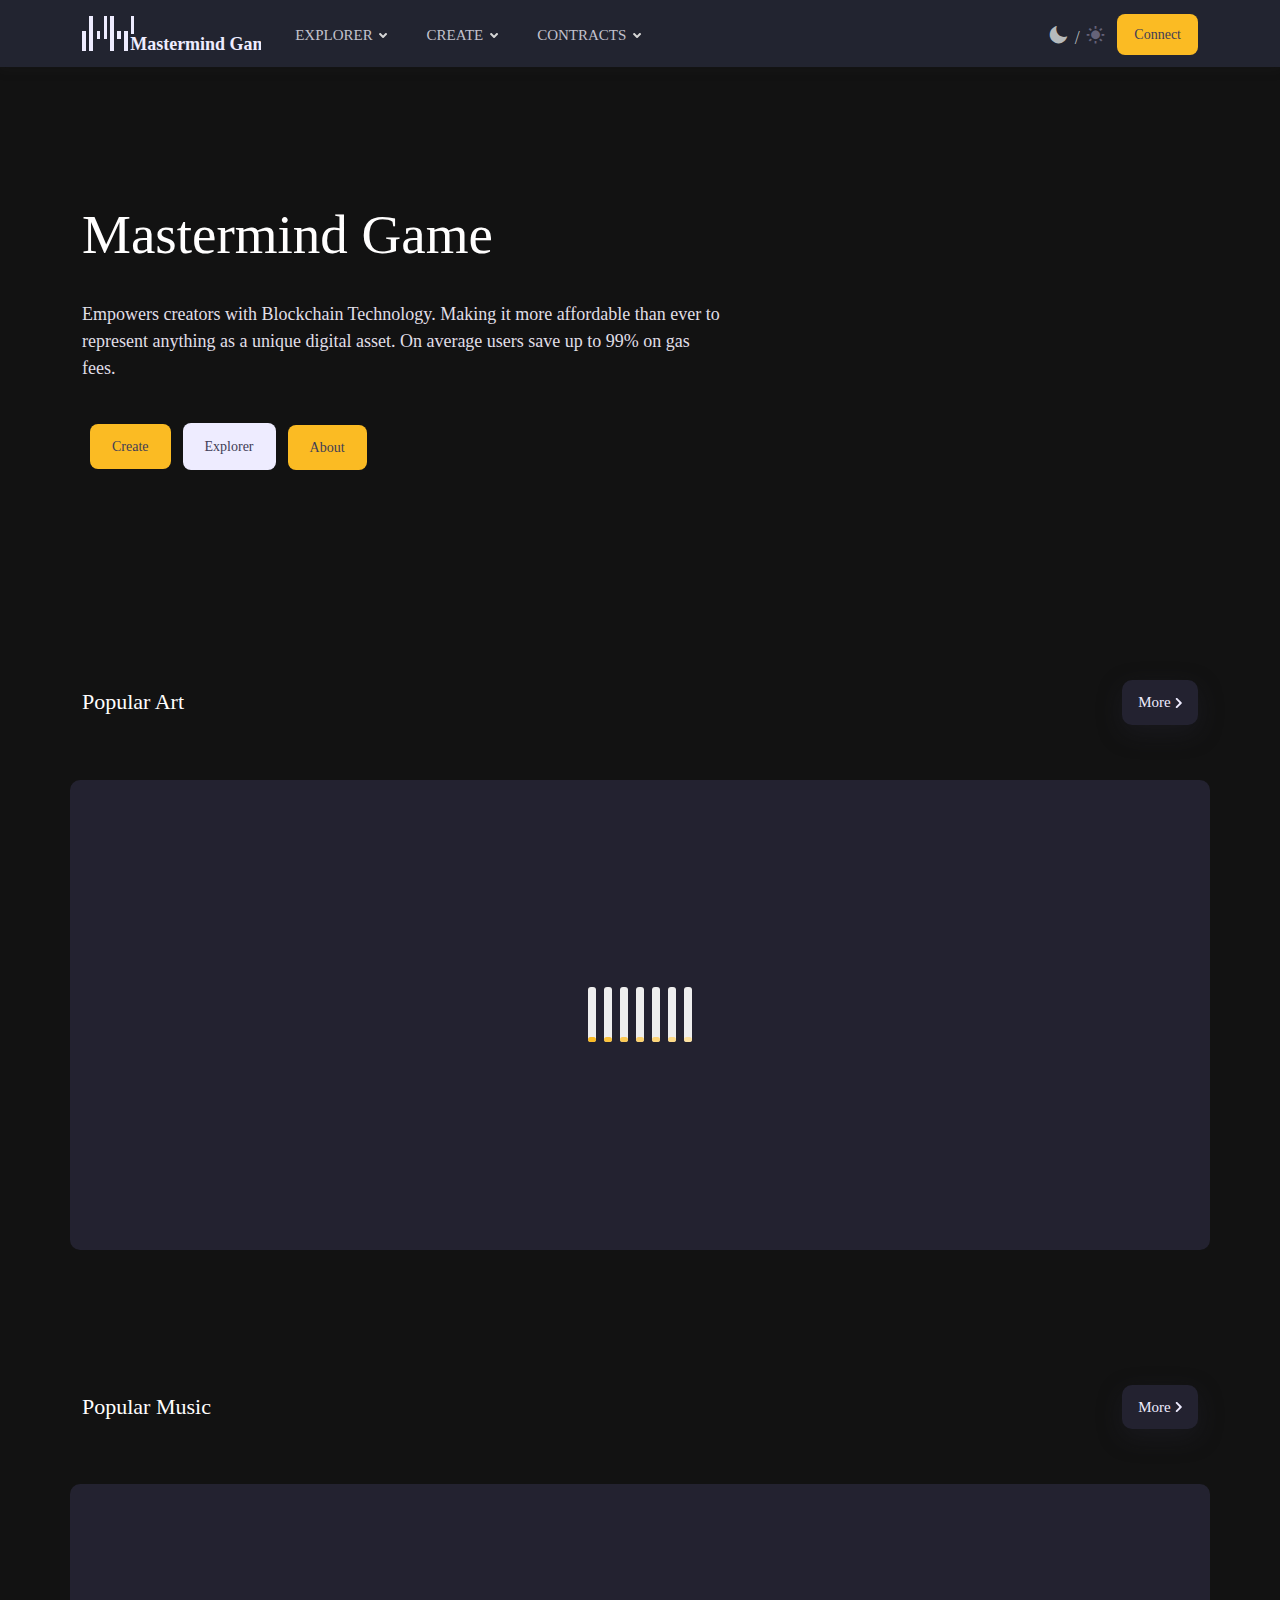
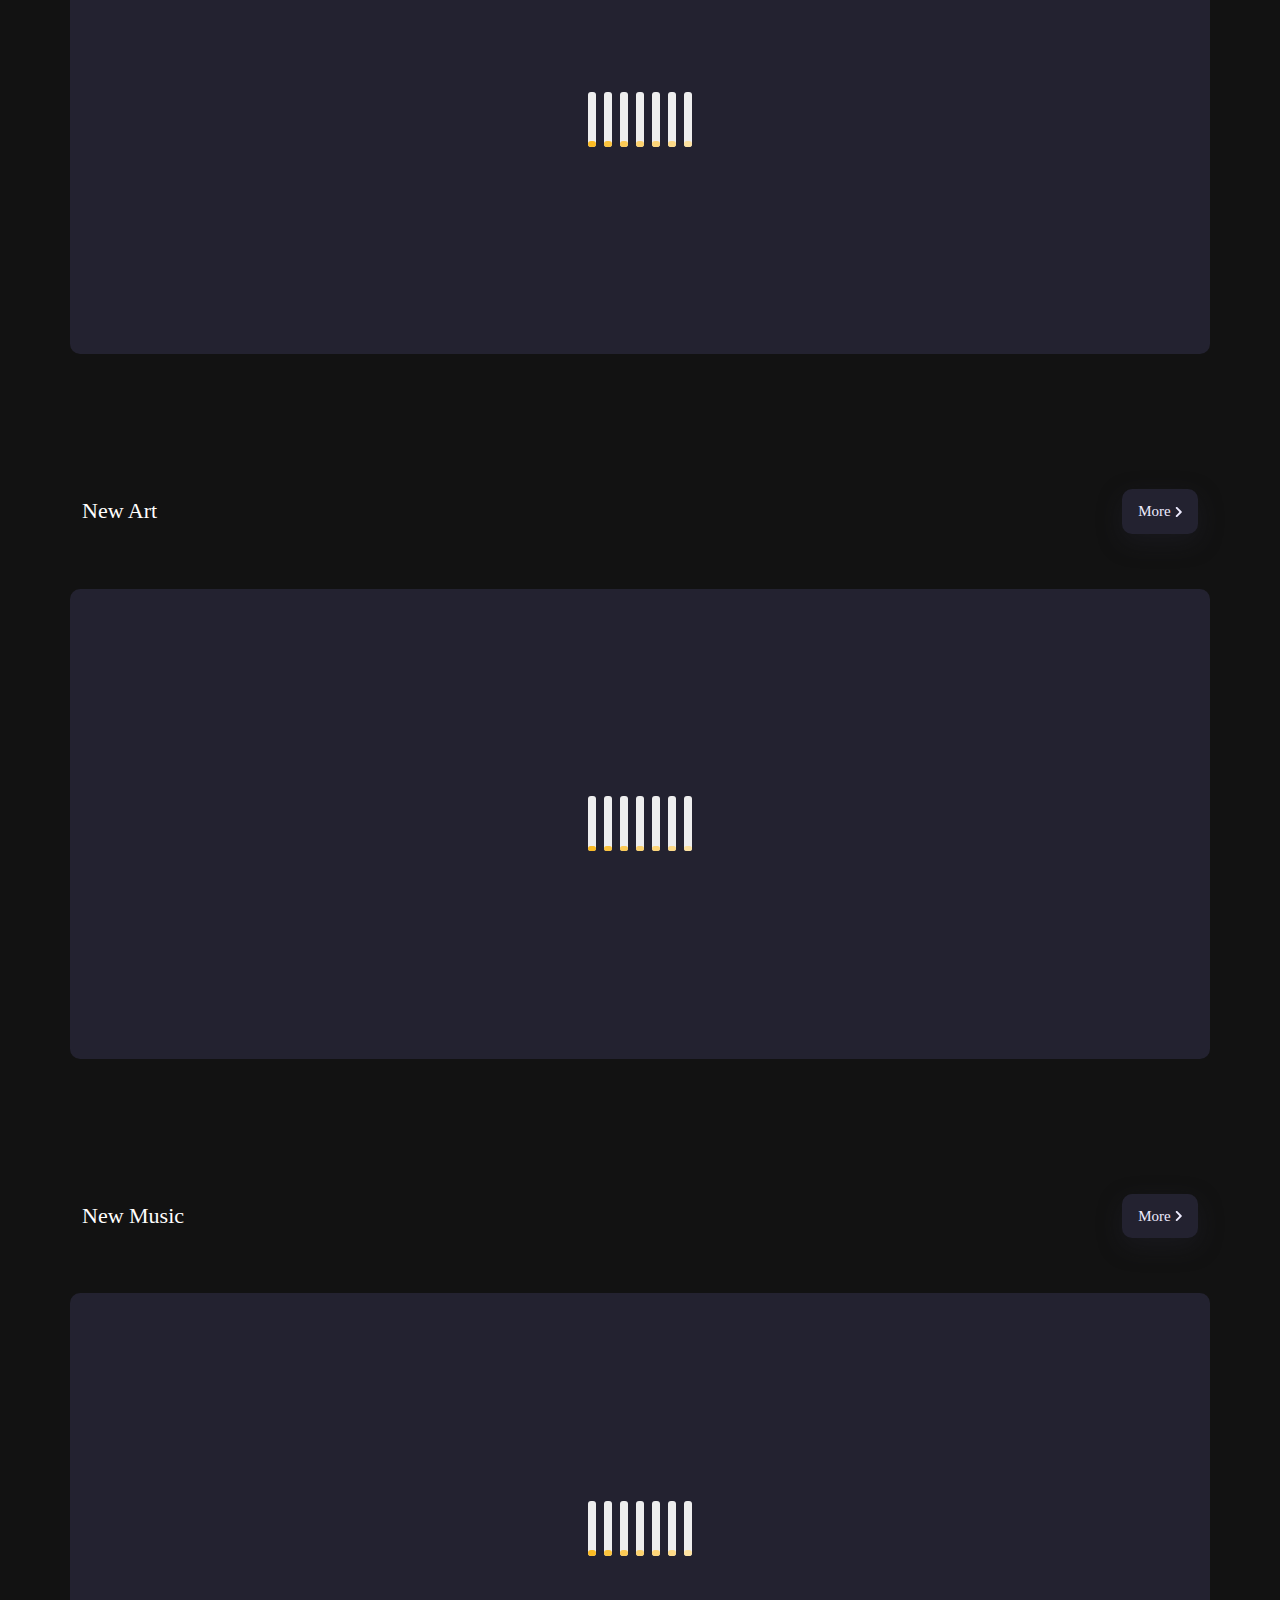
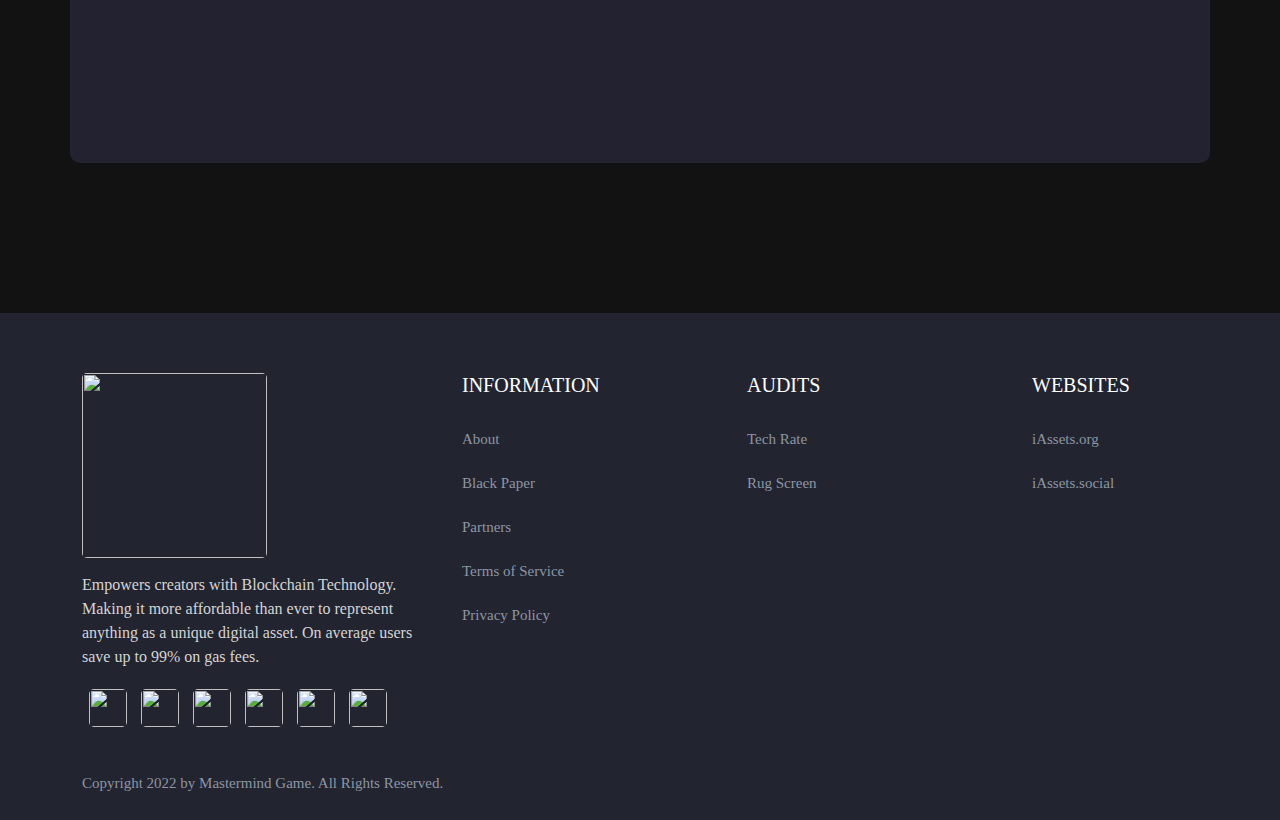
==== commit 2dce30eb: "Add files via upload" ====
--- a/index.html
+++ b/index.html
@@ -231,7 +231,7 @@
                 font-family="Inter-SemiBold, Inter"
                 font-weight="600"
               >
-                <tspan x="0" y="0">iAssets Market</tspan>
+                <tspan x="0" y="0">Mastermind Game</tspan>
               </text>
             </g>
           </svg>
@@ -395,7 +395,7 @@
         <div class="row">
           <div class="col-lg-7">
             <div class="title-header">
-              <h1>iAssets Market</h1>
+              <h1>Mastermind Game</h1>
               <p>
                 Empowers creators with Blockchain Technology. Making it more
                 affordable than ever to represent anything as a unique digital
@@ -958,7 +958,7 @@
       </div>
       <div class="copyright">
         <div class="container">
-          <p>Copyright 2021 by Refsnes Data. All Rights Reserved.</p>
+          <p>Copyright 2022 by Mastermind Game. All Rights Reserved.</p>
         </div>
       </div>
     </footer>
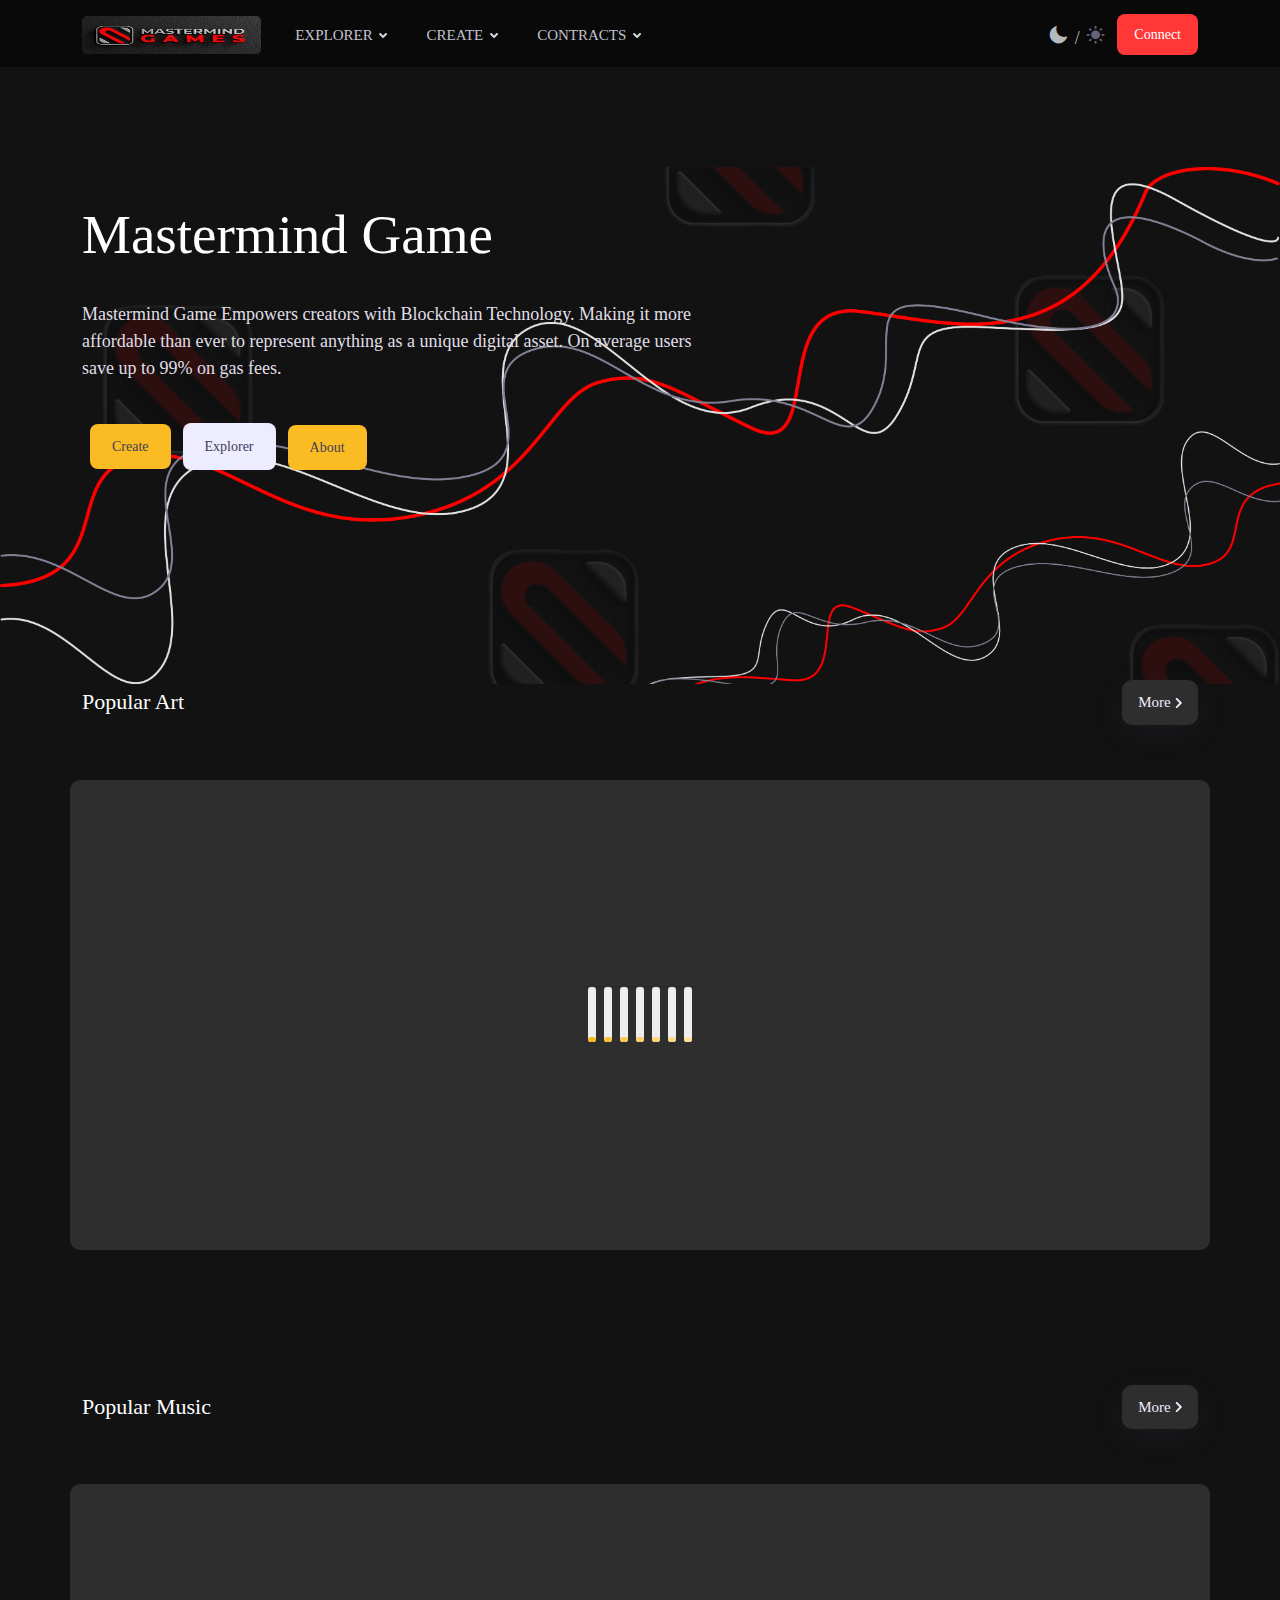
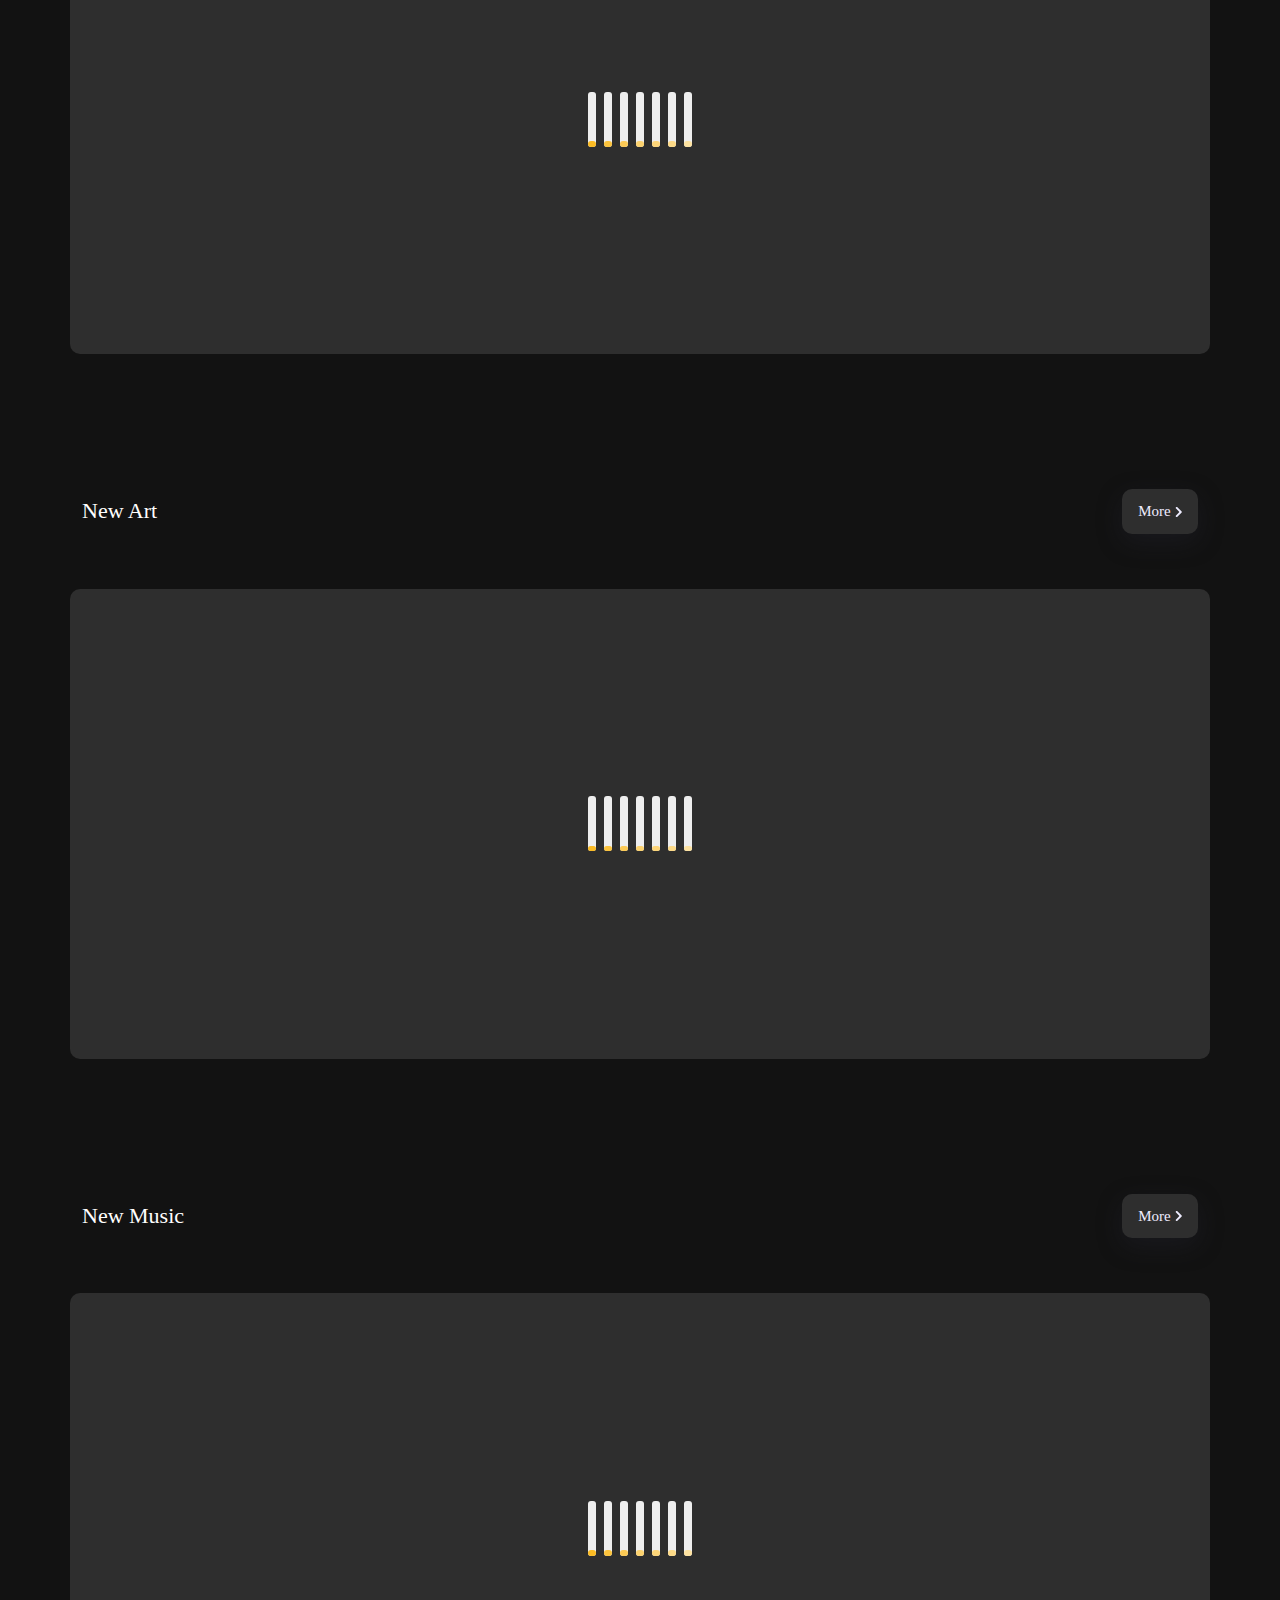
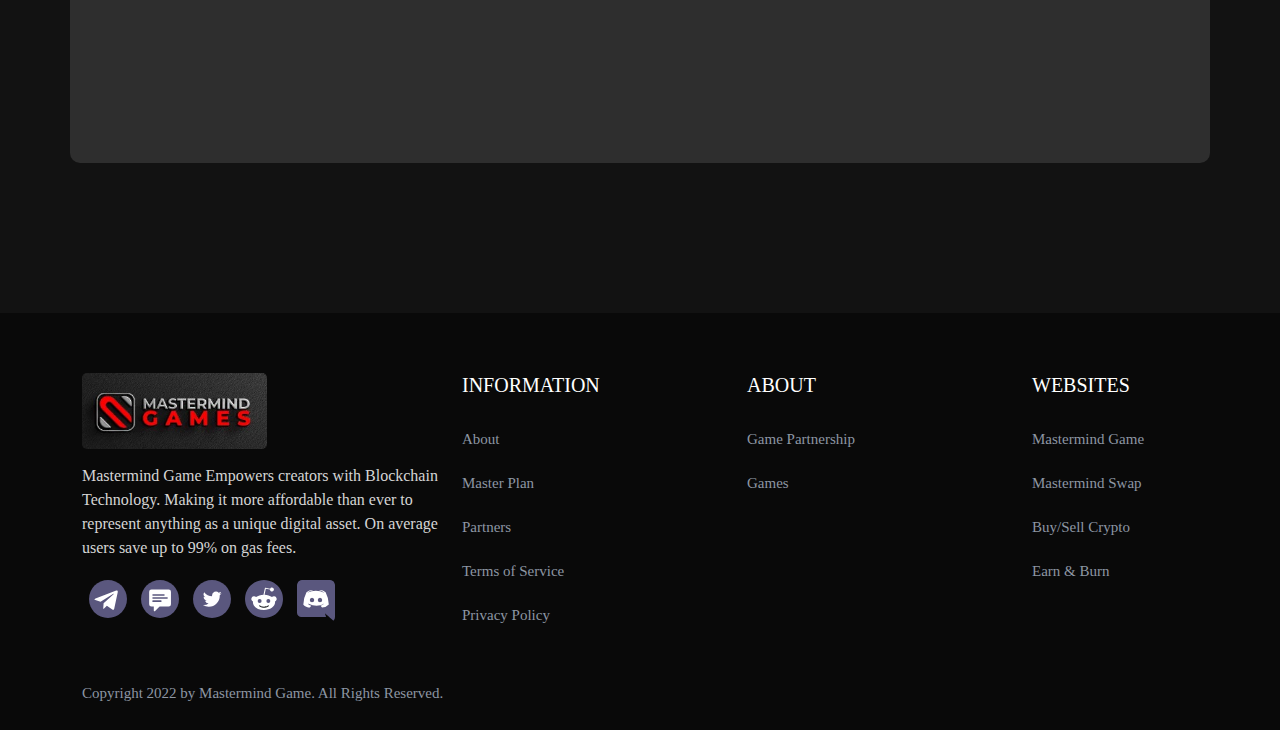
==== commit 746c6b1d: "Add files via upload" ====
--- a/index.html
+++ b/index.html
@@ -48,38 +48,15 @@
     />
     <link rel="stylesheet" href="/static/css/blackmarket/all.css" />
 
-    <link rel="shortcut icon" href="/static/images/favicon.svg" />
-
-    <link
-      rel="shortcut icon"
-      href="/static/images/Icons/favicon.svg"
-      type="image/x-icon"
-    />
-    <link
-      rel="shortcut icon"
-      href="/static/images/Icons/favicon.png"
-      type="image/x-icon"
-    />
-    <link rel="apple-touch-icon" href="/static/images/Icons/favicon.png" />
-    <link
-      rel="apple-touch-icon"
-      sizes="152x152"
-      href="/static/images/Icons/favicon.png"
-    />
-    <link
-      rel="apple-touch-icon"
-      sizes="180x180"
-      href="/static/images/Icons/favicon.png"
-    />
-    <link
-      rel="apple-touch-icon"
-      sizes="167x167"
-      href="/static/images/Icons/favicon.png"
-    />
-    <link
-      rel="apple-touch-startup-image"
-      href="/static/images/Icons/favicon.png"
-    />
+    <link rel="shortcut icon" href="/icon.png" />
+
+    <link rel="shortcut icon" href="/icon.png" type="image/x-icon" />
+    <link rel="shortcut icon" href="/icon.png" type="image/x-icon" />
+    <link rel="apple-touch-icon" href="/icon.png" />
+    <link rel="apple-touch-icon" sizes="152x152" href="/icon.png" />
+    <link rel="apple-touch-icon" sizes="180x180" href="/icon.png" />
+    <link rel="apple-touch-icon" sizes="167x167" href="/icon.png" />
+    <link rel="apple-touch-startup-image" href="/icon.png" />
     <script src="/static/js/blackmarket/jquery-3.4.1.min.js"></script>
 
     <script>
@@ -115,7 +92,7 @@
       autoSetTheme();
     </script>
 
-    <title>Home | iAssets.market</title>
+    <title>Home | Mastermind Game Nft Marketplace</title>
   </head>
 
   <body>
@@ -140,101 +117,14 @@
     <nav class="navbar navbar-expand-lg" id="home">
       <div class="container">
         <a class="navbar-brand" href="/">
-          <svg
-            xmlns="http://www.w3.org/2000/svg"
+         <img
+            
             width="179.2"
             height="38"
             viewBox="0 0 179.2 38"
+            src="/logo.jpeg"
           >
-            <style>
-              svg text {
-                font-family: inter;
-              }
-            </style>
-            <g id="Logo" transform="translate(-300 -37)">
-              <g
-                id="Group_13"
-                data-name="Group 13"
-                transform="translate(300 37)"
-              >
-                <rect
-                  id="Rectangle_1"
-                  data-name="Rectangle 1"
-                  width="4"
-                  height="20"
-                  transform="translate(0 15)"
-                  fill="#18171b"
-                />
-                <rect
-                  id="Rectangle_4"
-                  data-name="Rectangle 4"
-                  width="4"
-                  height="20"
-                  transform="translate(42 15)"
-                  fill="#18171b"
-                />
-                <rect
-                  id="Rectangle_5"
-                  data-name="Rectangle 5"
-                  width="3"
-                  height="18"
-                  transform="translate(49)"
-                  fill="#18171b"
-                />
-                <rect
-                  id="Rectangle_6"
-                  data-name="Rectangle 6"
-                  width="3"
-                  height="23"
-                  transform="translate(22)"
-                  fill="#18171b"
-                />
-                <rect
-                  id="Rectangle_7"
-                  data-name="Rectangle 7"
-                  width="3"
-                  height="8"
-                  transform="translate(15 15)"
-                  fill="#18171b"
-                />
-                <rect
-                  id="Rectangle_8"
-                  data-name="Rectangle 8"
-                  width="4"
-                  height="8"
-                  transform="translate(35 15)"
-                  fill="#18171b"
-                />
-                <rect
-                  id="Rectangle_2"
-                  data-name="Rectangle 2"
-                  width="4"
-                  height="35"
-                  transform="translate(7)"
-                  fill="#18171b"
-                />
-                <rect
-                  id="Rectangle_3"
-                  data-name="Rectangle 3"
-                  width="4"
-                  height="35"
-                  transform="translate(28)"
-                  fill="#18171b"
-                />
-              </g>
-              <text
-                id="Black_Market"
-                data-name="Black Market"
-                transform="translate(348.2 71)"
-                fill="#18171b"
-                font-size="18"
-                font-family="Inter-SemiBold, Inter"
-                font-weight="600"
-              >
-                <tspan x="0" y="0">Mastermind Game</tspan>
-              </text>
-            </g>
-          </svg>
+          </img>
         </a>
 
         <div>
@@ -348,7 +238,7 @@
                 </li>
                 <li>
                   <a
-                    href="https://bscscan.com/token/0x014712cc2f006570e379f82fb870087af6ab4b11"
+                    href="https://bscscan.com/"
                     ><span>NFT (ERC721) - BSC</span></a
                   >
                 </li>
@@ -397,7 +287,7 @@
             <div class="title-header">
               <h1>Mastermind Game</h1>
               <p>
-                Empowers creators with Blockchain Technology. Making it more
+                Mastermind Game Empowers creators with Blockchain Technology. Making it more
                 affordable than ever to represent anything as a unique digital
                 asset. On average users save up to 99% on gas fees.
               </p>
@@ -418,7 +308,7 @@
               >
                 Explorer
               </button>
-              <a href="/about/" class="btn btn-yellow ms-2">About</a>
+              <a href="https://mastermindgames.io/" class="btn btn-yellow ms-2">About</a>
             </div>
           </div>
           <div class="col-lg-5">
@@ -432,7 +322,7 @@
       </div>
       <div class="line-header">
         <img
-          src="/static/images/resource/vectors/lines.svg"
+          src="/static/images/resource/vectors/lines.png"
           class="img-fluid"
           alt=""
         />
@@ -849,11 +739,11 @@
             <div class="information">
               <div class="logo">
                 <a class="navbar-brand" href="/">
-                  <img src="/static/images/logo.svg" width="185px" alt="" />
+                  <img src="/logo.jpeg" width="185px" alt="" />
                 </a>
               </div>
               <p>
-                Empowers creators with Blockchain Technology. Making it more
+                Mastermind Game Empowers creators with Blockchain Technology. Making it more
                 affordable than ever to represent anything as a unique digital
                 asset. On average users save up to 99% on gas fees.
               </p>
@@ -861,18 +751,7 @@
                 <ul>
                   <li>
                     <a href="">
-                      <a
-                        target="_blank"
-                        href="https://instagram.com/iassets_org"
-                        ><img
-                          src="/static/images/Icons/social/instagram.svg"
-                          alt=""
-                      /></a>
-                    </a>
-                  </li>
-                  <li>
-                    <a href="">
-                      <a target="_blank" href="https://t.me/iassets"
+                      <a target="_blank" href="https://t.me/mastermindgames_announcement"
                         ><img
                           src="/static/images/Icons/social/telegram.svg"
                           alt=""
@@ -881,14 +760,14 @@
                   </li>
                   <li>
                     <a href="">
-                      <a target="_blank" href="https://t.me/iassets_org"
+                      <a target="_blank" href="https://t.me/mastermindgames_announcement"
                         ><img src="/static/images/Icons/social/chat.svg" alt=""
                       /></a>
                     </a>
                   </li>
                   <li>
                     <a href="">
-                      <a target="_blank" href="https://twitter.com/iassets_org"
+                      <a target="_blank" href="https://twitter.com/Mastermind_MGT"
                         ><img
                           src="/static/images/Icons/social/twitter.svg"
                           alt=""
@@ -899,7 +778,7 @@
                     <a href="">
                       <a
                         target="_blank"
-                        href="https://www.reddit.com/r/iAssets/"
+                        href="https://medium.com/@I_BLaCKBeaRD_I"
                         ><img
                           src="/static/images/Icons/social/reddit.svg"
                           alt=""
@@ -908,7 +787,7 @@
                   </li>
                   <li>
                     <a href="">
-                      <a target="_blank" href="https://discord.gg/Ungx7GjZkQ"
+                      <a target="_blank" href="https://discord.com/invite/bSt3YssrMW"
                         ><img
                           src="/static/images/Icons/social/discord.svg"
                           alt=""
@@ -920,29 +799,28 @@
             </div>
           </div>
           <div class="col-lg-3">
-            <h5>INFORMATION</h5>
+             <h5>INFORMATION</h5>
             <ul>
-              <li><a href="/about/">About</a></li>
-              <li><a href="/static/pdf/NFTBlackMarket.pdf">Black Paper</a></li>
+              <li><a href="https://mastermindgames.io/">About</a></li>
+              <li>
+                <a
+                  href="https://mastermindgames.io/wp-content/uploads/2022/08/wp-1659501345554.pdf"
+                  >Master Plan</a
+                >
+              </li>
               <li><a href="/partners/">Partners</a></li>
-              <li><a href="/terms/">Terms of Service</a></li>
+              <li><a href="https://mastermindgames.io/terms-of-service/">Terms of Service</a></li>
               <li><a href="/policy/">Privacy Policy</a></li>
             </ul>
           </div>
           <div class="col-lg-3">
-            <h5>AUDITS</h5>
+           <h5>ABOUT</h5>
             <ul>
               <li>
-                <a
-                  href="https://github.com/TechRate/Smart-Contract-Audits/blob/main/NFTBlackMarket.pdf"
-                  >Tech Rate</a
-                >
+                <a href="https://docs.google.com/forms/d/e/1FAIpQLSdBk6gKvXXfJ2T-0_5kE1Xn-GqyWONcoR6sABdGdbMqXnMGzA/viewform">Game Partnership</a>
               </li>
               <li>
-                <a
-                  href="https://www.rugscreen.com/scan/certificate?tokenid=e12e7d7e13"
-                  >Rug Screen</a
-                >
+                <a href="#">Games</a>
               </li>
             </ul>
           </div>
@@ -950,8 +828,10 @@
           <div class="col-lg-2">
             <h5>WEBSITES</h5>
             <ul>
-              <li><a href="https://iAssets.org">iAssets.org</a></li>
-              <li><a href="https://iAssets.social">iAssets.social</a></li>
+              <li><a href="https://mastermindgames.io/">Mastermind Game</a></li>
+              <li><a href="https://www.mastermindswap.xyz/">Mastermind Swap</a></li>
+              <li><a href="https://ramp.network/buy/">Buy/Sell Crypto</a></li>
+              <li><a href="https://smartstaking-mastermindgames.xyz/">Earn & Burn</a></li>
             </ul>
           </div>
         </div>
@@ -1111,7 +991,7 @@
                     <div class="address">
                       <h5 class="showAccount"></h5>
                       <h5 class="balanceBNB"><span>Balance BNB : </span></h5>
-                      <h5 class="balanceNBM"><span>Balance NBM : </span></h5>
+                      <h5 class="balanceNBM"><span>Balance MGA : </span></h5>
                     </div>
                   </div>
                   <div class="logout">
@@ -2152,10 +2032,10 @@
                   <div class="more mt-2">
                     <h6>ASSET is the new token</h6>
                     <h6>Contract Address :</h6>
-                    <a
+                     <a
                       target="_blank"
-                      href="https://bscscan.com/token/0x6b471d5ab9f3d92a600e7d49a0b135bf6d4c6a5b"
-                      >0x6b471d5ab9f3d92a600e7d49a0b135bf6d4c6a5b</a
+                      href="https://bscscan.com/address/0xDa7c8b7374f600b229Be7B7A237ad178329530b9"
+                      >0xDa7c8b7374f600b229Be7B7A237ad178329530b9</a
                     >
                     <div class="divider"></div>
                     <h6>
--- a/static/css/blackmarket/style-system.css
+++ b/static/css/blackmarket/style-system.css
@@ -3,324 +3,250 @@
   src: url("/static/fonts/Inter-Regular.ttf") format("truetype");
   font-weight: normal;
 }
-
 @font-face {
   font-family: inter_thin;
   src: url("/static/fonts/Inter-Thin.ttf") format("truetype");
 }
-
 @font-face {
   font-family: inter_light;
   src: url("/static/fonts/Inter-Light.ttf") format("truetype");
 }
-
 @font-face {
   font-family: inter_medium;
   src: url("/static/fonts/Inter-Medium.ttf") format("truetype");
 }
-
 @font-face {
   font-family: inter_bold;
   src: url("/static/fonts/Inter-SemiBold.ttf") format("truetype");
 }
-
 @font-face {
   font-family: inter_dark;
   src: url("/static/fonts/Inter-Bold.ttf") format("truetype");
 }
-
 body {
   font-family: inter;
 }
-
 svg text {
   font-family: monospace !important;
 }
-
 .btn:focus {
-  -webkit-box-shadow: none;
   box-shadow: none;
   outline: none;
 }
-
 .btn:focus-within {
-  -webkit-box-shadow: none;
   box-shadow: none;
   outline: none;
 }
-
 .btn-yellow {
-  background: #fbbb23;
-  color: #3f3d56;
+  background: rgb(251, 187, 35);
+  color: rgb(63, 61, 86);
   border: none;
   border-radius: 8px;
   padding: 12px 22px;
   font-size: 14px;
   text-decoration: none;
 }
-
 .btn-yellow:hover {
-  color: #3f3d56;
-}
-
+  color: rgb(63, 61, 86);
+}
 .btn-yellow-menu {
-  background: #fbbb23;
-  color: #3f3d56;
+  background: rgb(255, 55, 55);
+  color: rgb(255, 255, 255);
   border: none;
   border-radius: 8px;
   padding: 10px 17px;
   font-size: 14px;
   text-decoration: none;
 }
-
 .btn-yellow-menu:hover {
-  color: #3f3d56;
-}
-
+  color: rgb(63, 61, 86);
+}
 .btn-navy {
-  background: #eeecff;
-  color: #3f3d56;
+  background: rgb(238, 236, 255);
+  color: rgb(63, 61, 86);
   border: none;
   border-radius: 8px;
   padding: 13px 22px;
   font-size: 14px;
   text-decoration: none;
 }
-
 .btn-navy:hover {
-  color: #3f3d56;
-}
-
+  color: rgb(63, 61, 86);
+}
 .btn-green {
-  background: #00c338;
-  color: #fff !important;
+  background: rgb(0, 195, 56);
   border: none;
   border-radius: 8px;
   padding: 13px 22px;
   font-size: 14px;
   text-decoration: none;
-}
-
+  color: rgb(255, 255, 255) !important;
+}
 .btn-green:hover {
-  color: #fff;
-}
-
+  color: rgb(255, 255, 255);
+}
 .btn-red {
-  background: #ff003a;
-  color: #fff;
+  background: rgb(255, 0, 58);
+  color: rgb(255, 255, 255);
   border: none;
   border-radius: 8px;
   padding: 13px 22px;
   font-size: 14px;
   text-decoration: none;
 }
-
 .btn-red:hover {
-  color: #fff;
-}
-
+  color: rgb(255, 255, 255);
+}
 .owl-carousel .owl-nav .owl-next {
   height: 45px;
   width: 45px;
-  background: #232230 !important;
-  border-radius: 15px !important;
-  -webkit-box-shadow: rgba(36, 36, 63, 0.671) 0px 0px 16px;
-  box-shadow: rgba(36, 36, 63, 0.671) 0px 0px 16px;
-  display: -webkit-box;
-  display: -ms-flexbox;
+  box-shadow: rgba(36, 36, 63, 0.67) 0px 0px 16px;
   display: flex;
   -webkit-box-pack: center;
-  -ms-flex-pack: center;
   justify-content: center;
   -webkit-box-align: center;
-  -ms-flex-align: center;
-  align-items: center;
-  font-size: 13px !important;
+  align-items: center;
   float: right;
-  z-index: 3;
-  position: relative;
   cursor: pointer;
-  color: #eeecff !important;
   position: absolute;
   bottom: -65px;
   left: 67px;
+  background: rgb(46, 46, 46) !important;
+  border-radius: 15px !important;
+  font-size: 13px !important;
+  color: rgb(238, 236, 255) !important;
   z-index: 55 !important;
   opacity: 1 !important;
 }
-
 .owl-carousel .owl-nav .owl-prev {
   height: 45px;
   width: 45px;
-  background: #232230 !important;
-  border-radius: 15px !important;
-  -webkit-box-shadow: rgba(36, 36, 63, 0.671) 0px 0px 16px;
-  box-shadow: rgba(36, 36, 63, 0.671) 0px 0px 16px;
-  display: -webkit-box;
-  display: -ms-flexbox;
+  box-shadow: rgba(36, 36, 63, 0.67) 0px 0px 16px;
   display: flex;
   -webkit-box-pack: center;
-  -ms-flex-pack: center;
   justify-content: center;
   -webkit-box-align: center;
-  -ms-flex-align: center;
-  align-items: center;
-  font-size: 13px !important;
+  align-items: center;
   float: right;
-  z-index: 3;
-  position: relative;
   cursor: pointer;
-  color: #eeecff !important;
   position: absolute;
   bottom: -65px;
   left: 11px;
+  background: rgb(46, 46, 46) !important;
+  border-radius: 15px !important;
+  font-size: 13px !important;
+  color: rgb(238, 236, 255) !important;
   z-index: 55 !important;
   opacity: 1 !important;
 }
-
 .notice {
   padding: 15px 20px;
-  color: #232230;
-  -webkit-box-shadow: 0 1px 12px 2px rgba(36, 36, 36, 0.1);
-  box-shadow: 0 1px 12px 2px rgba(36, 36, 36, 0.1);
-  background: #232230;
+  box-shadow: rgba(36, 36, 36, 0.1) 0px 1px 12px 2px;
+  background: rgb(46, 46, 46);
   border-radius: 10px;
   width: 100%;
-  color: #eeecff;
-  margin: 20px 0;
+  color: rgb(238, 236, 255);
+  margin: 20px 0px;
   position: relative;
   font-family: inter_light;
 }
-
 .notice span {
-  color: #a5a4b1;
-}
-
+  color: rgb(165, 164, 177);
+}
 .notice p {
-  padding: 0;
-  margin: 0;
-  padding: 5px 0;
-}
-
+  margin: 0px;
+  padding: 5px 0px;
+}
 .notice.success .bordered {
   position: absolute;
   height: 100%;
   width: 7px;
-  left: 0;
-  top: 0;
-  border-radius: 10px 0 0 10px;
-  background: #5fa71f;
-}
-
+  left: 0px;
+  top: 0px;
+  border-radius: 10px 0px 0px 10px;
+  background: rgb(95, 167, 31);
+}
 .notice.danger .bordered {
   position: absolute;
   height: 100%;
   width: 7px;
-  left: 0;
-  top: 0;
-  border-radius: 10px 0 0 10px;
-  background: #f65b51 !important;
-}
-
+  left: 0px;
+  top: 0px;
+  border-radius: 10px 0px 0px 10px;
+  background: rgb(246, 91, 81) !important;
+}
 .notice.warning .bordered {
   position: absolute;
   height: 100%;
   width: 7px;
-  left: 0;
-  top: 0;
-  border-radius: 10px 0 0 10px;
-  background: #fbbb23 !important;
-}
-
+  left: 0px;
+  top: 0px;
+  border-radius: 10px 0px 0px 10px;
+  background: rgb(251, 187, 35) !important;
+}
 .notice.info .bordered {
   position: absolute;
   height: 100%;
   width: 7px;
-  left: 0;
-  top: 0;
-  border-radius: 10px 0 0 10px;
-  background: #40a0dd !important;
-}
-
+  left: 0px;
+  top: 0px;
+  border-radius: 10px 0px 0px 10px;
+  background: rgb(64, 160, 221) !important;
+}
 .card-item .card-footer {
-  background: #232230;
-  /* Enable box-sizing */
-  /* Reset button */
-}
-
+  background: rgb(46, 46, 46);
+}
 .card-item .card-footer *,
-.card-item .card-footer :before,
-.card-item .card-footer :after {
-  -webkit-box-sizing: border-box;
+.card-item .card-footer ::before,
+.card-item .card-footer ::after {
   box-sizing: border-box;
 }
-
 .card-item .card-footer body {
   min-height: 100vh;
-  display: -webkit-box;
-  display: -ms-flexbox;
-  display: flex;
-  -webkit-box-align: center;
-  -ms-flex-align: center;
+  display: flex;
+  -webkit-box-align: center;
   align-items: center;
   -webkit-box-pack: center;
-  -ms-flex-pack: center;
   justify-content: center;
 }
-
 .card-item .card-footer button {
   position: relative;
   cursor: pointer;
   border: none;
   background: none;
-  padding: 0;
+  padding: 0px;
   outline: none;
 }
-
 .card-item .card-footer .button {
   z-index: 1;
   margin: 0.2em;
   color: white;
   font-size: 1.1rem;
   border-radius: 0.2em;
-  -webkit-box-shadow: 0 2px 0 rgba(0, 0, 0, 0.1);
-  box-shadow: 0 2px 0 rgba(0, 0, 0, 0.1);
   outline: none;
-  -webkit-transition: background 0.2s;
-  transition: background 0.2s;
-  -webkit-box-shadow: none;
+  transition: background 0.2s ease 0s;
   box-shadow: none;
-  /* Loader */
-  /* Animation */
-  /* Buttons colors variants */
-}
-
+}
 .card-item .card-footer .button i {
-  -webkit-transition: 0.2s;
-  transition: 0.2s;
-}
-
+  transition: all 0.2s ease 0s;
+}
 .card-item .card-footer .button:hover,
 .card-item .card-footer .button:focus {
   color: white;
 }
-
 .card-item .card-footer .button:hover:active i,
 .card-item .card-footer .button:focus:active i {
-  -webkit-transform: scale(0.8);
   transform: scale(0.8);
 }
-
 .card-item .card-footer .button.rounded {
   border-radius: 2em;
 }
-
 .card-item .card-footer .button.is-loading {
   pointer-events: none;
   position: relative;
   color: transparent !important;
 }
-
-.card-item .card-footer .button.is-loading:after {
+.card-item .card-footer .button.is-loading::after {
   z-index: 1;
   content: "";
   display: block;
@@ -331,48 +257,42 @@
   width: 1em;
   margin-left: -0.5em;
   margin-top: -0.5em;
-  -webkit-animation: loader-animation 600ms infinite linear;
-  animation: loader-animation 600ms infinite linear;
+  animation: 600ms linear 0s infinite normal none running loader-animation;
   font-size: inherit;
-  color: #0d0d12 !important;
-  border: 0.2em solid;
+  border-width: 0.2em;
+  border-style: solid;
+  border-bottom-color: initial;
+  border-left-color: initial;
+  border-image: initial;
   border-radius: 0.7em;
   border-right-color: transparent;
   border-top-color: transparent;
-}
-
+  color: rgb(13, 13, 18) !important;
+}
 @-webkit-keyframes loader-animation {
   0% {
-    -webkit-transform: rotate(0deg);
     transform: rotate(0deg);
   }
   100% {
-    -webkit-transform: rotate(360deg);
     transform: rotate(360deg);
   }
 }
-
 @keyframes loader-animation {
   0% {
-    -webkit-transform: rotate(0deg);
     transform: rotate(0deg);
   }
   100% {
-    -webkit-transform: rotate(360deg);
     transform: rotate(360deg);
   }
 }
-
 .card-item .card-footer .button.is-active {
   z-index: 2;
-  color: #ff317d;
+  color: rgb(255, 49, 125);
+  animation: 0.8s ease 0s 1 normal none running none;
   background: unset !important;
-  -webkit-animation: 0.8s;
-  animation: 0.8s;
-}
-
-.card-item .card-footer .button.is-active:before,
-.card-item .card-footer .button.is-active:after {
+}
+.card-item .card-footer .button.is-active::before,
+.card-item .card-footer .button.is-active::after {
   content: "";
   position: absolute;
   top: 50%;
@@ -382,209 +302,154 @@
   width: 6px;
   height: 6px;
   border-radius: 100%;
-  -webkit-transform: scale(0);
   transform: scale(0);
-  color: #0d0d12;
+  color: rgb(13, 13, 18);
   border: 1px solid transparent;
-  -webkit-box-shadow: -0.8em 0 0 -2px, 0.8em 0 0 -2px, 0 -0.8em 0 -2px,
-    0 0.8em 0 -2px, -0.6em -0.6em 0 -2px, -0.6em 0.6em 0 -2px,
-    0.6em -0.6em 0 -2px, 0.6em 0.6em 0 -2px;
-  box-shadow: -0.8em 0 0 -2px, 0.8em 0 0 -2px, 0 -0.8em 0 -2px, 0 0.8em 0 -2px,
-    -0.6em -0.6em 0 -2px, -0.6em 0.6em 0 -2px, 0.6em -0.6em 0 -2px,
-    0.6em 0.6em 0 -2px;
-}
-
-.card-item .card-footer .button.is-active:before {
-  -webkit-animation: effect-01-animation 0.8s
-    cubic-bezier(0.175, 0.885, 0.32, 1.275);
-  animation: effect-01-animation 0.8s cubic-bezier(0.175, 0.885, 0.32, 1.275);
-}
-
-.card-item .card-footer .button.is-active:after {
-  -webkit-animation: effect-02-animation 0.6s
-    cubic-bezier(0.175, 0.885, 0.32, 1.275);
-  animation: effect-02-animation 0.6s cubic-bezier(0.175, 0.885, 0.32, 1.275);
-}
-
+  box-shadow: -0.8em 0px 0px -2px, 0.8em 0px 0px -2px, 0px -0.8em 0px -2px,
+    0px 0.8em 0px -2px, -0.6em -0.6em 0px -2px, -0.6em 0.6em 0px -2px,
+    0.6em -0.6em 0px -2px, 0.6em 0.6em 0px -2px;
+}
+.card-item .card-footer .button.is-active::before {
+  animation: 0.8s cubic-bezier(0.175, 0.885, 0.32, 1.275) 0s 1 normal none
+    running effect-01-animation;
+}
+.card-item .card-footer .button.is-active::after {
+  animation: 0.6s cubic-bezier(0.175, 0.885, 0.32, 1.275) 0s 1 normal none
+    running effect-02-animation;
+}
 @-webkit-keyframes effect-01-animation {
-  from {
-    -webkit-transform: rotate(-15deg) scale(0);
+  0% {
     transform: rotate(-15deg) scale(0);
   }
   40% {
     opacity: 1;
   }
-  to {
-    -webkit-transform: rotate(-30deg) scale(2.5);
+  100% {
     transform: rotate(-30deg) scale(2.5);
     opacity: 0;
   }
 }
-
 @keyframes effect-01-animation {
-  from {
-    -webkit-transform: rotate(-15deg) scale(0);
+  0% {
     transform: rotate(-15deg) scale(0);
   }
   40% {
     opacity: 1;
   }
-  to {
-    -webkit-transform: rotate(-30deg) scale(2.5);
+  100% {
     transform: rotate(-30deg) scale(2.5);
     opacity: 0;
   }
 }
-
 @-webkit-keyframes effect-02-animation {
-  from {
-    -webkit-transform: rotate(10deg) scale(0);
+  0% {
     transform: rotate(10deg) scale(0);
   }
   40% {
     opacity: 1;
   }
-  to {
-    -webkit-transform: rotate(30deg) scale(2);
+  100% {
     transform: rotate(30deg) scale(2);
     opacity: 0;
   }
 }
-
 @keyframes effect-02-animation {
-  from {
-    -webkit-transform: rotate(10deg) scale(0);
+  0% {
     transform: rotate(10deg) scale(0);
   }
   40% {
     opacity: 1;
   }
-  to {
-    -webkit-transform: rotate(30deg) scale(2);
+  100% {
     transform: rotate(30deg) scale(2);
     opacity: 0;
   }
 }
-
-.card-item .card-footer .button.like:before,
-.card-item .card-footer .button.like:after {
-  color: #ff317d;
-}
-
+.card-item .card-footer .button.like::before,
+.card-item .card-footer .button.like::after {
+  color: rgb(255, 49, 125);
+}
 .card-item .card-footer .button.like.is-active {
-  background: #ff317d;
-}
-
-.card-item .card-footer .button.plus:before,
-.card-item .card-footer .button.plus:after {
-  color: #8cc152;
-}
-
+  background: rgb(255, 49, 125);
+}
+.card-item .card-footer .button.plus::before,
+.card-item .card-footer .button.plus::after {
+  color: rgb(140, 193, 82);
+}
 .card-item .card-footer .button.plus.is-active {
-  background: #8cc152;
-}
-
-.card-item .card-footer .button.fav:before,
-.card-item .card-footer .button.fav:after {
-  color: #f6bb42;
-}
-
+  background: rgb(140, 193, 82);
+}
+.card-item .card-footer .button.fav::before,
+.card-item .card-footer .button.fav::after {
+  color: rgb(246, 187, 66);
+}
 .card-item .card-footer .button.fav.is-active {
-  background: #f6bb42;
-}
-
-.card-item .card-footer .button.thumb:before,
-.card-item .card-footer .button.thumb:after {
-  color: #3b5998;
-}
-
+  background: rgb(246, 187, 66);
+}
+.card-item .card-footer .button.thumb::before,
+.card-item .card-footer .button.thumb::after {
+  color: rgb(59, 89, 152);
+}
 .card-item .card-footer .button.thumb.is-active {
-  background: #3b5998;
-}
-
+  background: rgb(59, 89, 152);
+}
 .like-image {
-  background: #232230;
-  padding: 1px 10px 0 10px;
+  background: rgb(46, 46, 46);
+  padding: 1px 10px 0px;
   border-radius: 5px;
   opacity: 0.9;
-  /* Enable box-sizing */
-  /* Reset button */
-}
-
+}
 .like-image *,
-.like-image :before,
-.like-image :after {
-  -webkit-box-sizing: border-box;
+.like-image ::before,
+.like-image ::after {
   box-sizing: border-box;
 }
-
 .like-image body {
   min-height: 100vh;
-  display: -webkit-box;
-  display: -ms-flexbox;
-  display: flex;
-  -webkit-box-align: center;
-  -ms-flex-align: center;
+  display: flex;
+  -webkit-box-align: center;
   align-items: center;
   -webkit-box-pack: center;
-  -ms-flex-pack: center;
   justify-content: center;
 }
-
 .like-image button {
   position: relative;
   cursor: pointer;
   border: none;
   background: none;
-  padding: 0;
+  padding: 0px;
   outline: none;
 }
-
 .like-image .button {
   z-index: 1;
   margin: 0.2em;
   color: white;
   font-size: 1.1rem;
   border-radius: 0.2em;
-  -webkit-box-shadow: 0 2px 0 rgba(0, 0, 0, 0.1);
-  box-shadow: 0 2px 0 rgba(0, 0, 0, 0.1);
   outline: none;
-  -webkit-transition: background 0.2s;
-  transition: background 0.2s;
-  -webkit-box-shadow: none;
+  transition: background 0.2s ease 0s;
   box-shadow: none;
-  /* Loader */
-  /* Animation */
-  /* Buttons colors variants */
-}
-
+}
 .like-image .button i {
-  -webkit-transition: 0.2s;
-  transition: 0.2s;
-}
-
+  transition: all 0.2s ease 0s;
+}
 .like-image .button:hover,
 .like-image .button:focus {
   color: white;
 }
-
 .like-image .button:hover:active i,
 .like-image .button:focus:active i {
-  -webkit-transform: scale(0.8);
   transform: scale(0.8);
 }
-
 .like-image .button.rounded {
   border-radius: 2em;
 }
-
 .like-image .button.is-loading {
   pointer-events: none;
   position: relative;
   color: transparent !important;
 }
-
-.like-image .button.is-loading:after {
+.like-image .button.is-loading::after {
   z-index: 1;
   content: "";
   display: block;
@@ -595,37 +460,34 @@
   width: 1em;
   margin-left: -0.5em;
   margin-top: -0.5em;
-  -webkit-animation: loader-animation 600ms infinite linear;
-  animation: loader-animation 600ms infinite linear;
+  animation: 600ms linear 0s infinite normal none running loader-animation;
   font-size: inherit;
-  color: #0d0d12 !important;
-  border: 0.2em solid;
+  border-width: 0.2em;
+  border-style: solid;
+  border-bottom-color: initial;
+  border-left-color: initial;
+  border-image: initial;
   border-radius: 0.7em;
   border-right-color: transparent;
   border-top-color: transparent;
-}
-
+  color: rgb(13, 13, 18) !important;
+}
 @keyframes loader-animation {
   0% {
-    -webkit-transform: rotate(0deg);
     transform: rotate(0deg);
   }
   100% {
-    -webkit-transform: rotate(360deg);
     transform: rotate(360deg);
   }
 }
-
 .like-image .button.is-active {
   z-index: 2;
-  color: #ff317d;
+  color: rgb(255, 49, 125);
+  animation: 0.8s ease 0s 1 normal none running none;
   background: unset !important;
-  -webkit-animation: 0.8s;
-  animation: 0.8s;
-}
-
-.like-image .button.is-active:before,
-.like-image .button.is-active:after {
+}
+.like-image .button.is-active::before,
+.like-image .button.is-active::after {
   content: "";
   position: absolute;
   top: 50%;
@@ -635,297 +497,215 @@
   width: 6px;
   height: 6px;
   border-radius: 100%;
-  -webkit-transform: scale(0);
   transform: scale(0);
-  color: #0d0d12;
+  color: rgb(13, 13, 18);
   border: 1px solid transparent;
-  -webkit-box-shadow: -0.8em 0 0 -2px, 0.8em 0 0 -2px, 0 -0.8em 0 -2px,
-    0 0.8em 0 -2px, -0.6em -0.6em 0 -2px, -0.6em 0.6em 0 -2px,
-    0.6em -0.6em 0 -2px, 0.6em 0.6em 0 -2px;
-  box-shadow: -0.8em 0 0 -2px, 0.8em 0 0 -2px, 0 -0.8em 0 -2px, 0 0.8em 0 -2px,
-    -0.6em -0.6em 0 -2px, -0.6em 0.6em 0 -2px, 0.6em -0.6em 0 -2px,
-    0.6em 0.6em 0 -2px;
-}
-
-.like-image .button.is-active:before {
-  -webkit-animation: effect-01-animation 0.8s
-    cubic-bezier(0.175, 0.885, 0.32, 1.275);
-  animation: effect-01-animation 0.8s cubic-bezier(0.175, 0.885, 0.32, 1.275);
-}
-
-.like-image .button.is-active:after {
-  -webkit-animation: effect-02-animation 0.6s
-    cubic-bezier(0.175, 0.885, 0.32, 1.275);
-  animation: effect-02-animation 0.6s cubic-bezier(0.175, 0.885, 0.32, 1.275);
-}
-
+  box-shadow: -0.8em 0px 0px -2px, 0.8em 0px 0px -2px, 0px -0.8em 0px -2px,
+    0px 0.8em 0px -2px, -0.6em -0.6em 0px -2px, -0.6em 0.6em 0px -2px,
+    0.6em -0.6em 0px -2px, 0.6em 0.6em 0px -2px;
+}
+.like-image .button.is-active::before {
+  animation: 0.8s cubic-bezier(0.175, 0.885, 0.32, 1.275) 0s 1 normal none
+    running effect-01-animation;
+}
+.like-image .button.is-active::after {
+  animation: 0.6s cubic-bezier(0.175, 0.885, 0.32, 1.275) 0s 1 normal none
+    running effect-02-animation;
+}
 @keyframes effect-01-animation {
-  from {
-    -webkit-transform: rotate(-15deg) scale(0);
+  0% {
     transform: rotate(-15deg) scale(0);
   }
   40% {
     opacity: 1;
   }
-  to {
-    -webkit-transform: rotate(-30deg) scale(2.5);
+  100% {
     transform: rotate(-30deg) scale(2.5);
     opacity: 0;
   }
 }
-
 @keyframes effect-02-animation {
-  from {
-    -webkit-transform: rotate(10deg) scale(0);
+  0% {
     transform: rotate(10deg) scale(0);
   }
   40% {
     opacity: 1;
   }
-  to {
-    -webkit-transform: rotate(30deg) scale(2);
+  100% {
     transform: rotate(30deg) scale(2);
     opacity: 0;
   }
 }
-
-.like-image .button.like:before,
-.like-image .button.like:after {
-  color: #ff317d;
-}
-
+.like-image .button.like::before,
+.like-image .button.like::after {
+  color: rgb(255, 49, 125);
+}
 .like-image .button.like.is-active {
-  background: #ff317d;
-}
-
-.like-image .button.plus:before,
-.like-image .button.plus:after {
-  color: #8cc152;
-}
-
+  background: rgb(255, 49, 125);
+}
+.like-image .button.plus::before,
+.like-image .button.plus::after {
+  color: rgb(140, 193, 82);
+}
 .like-image .button.plus.is-active {
-  background: #8cc152;
-}
-
-.like-image .button.fav:before,
-.like-image .button.fav:after {
-  color: #f6bb42;
-}
-
+  background: rgb(140, 193, 82);
+}
+.like-image .button.fav::before,
+.like-image .button.fav::after {
+  color: rgb(246, 187, 66);
+}
 .like-image .button.fav.is-active {
-  background: #f6bb42;
-}
-
-.like-image .button.thumb:before,
-.like-image .button.thumb:after {
-  color: #3b5998;
-}
-
+  background: rgb(246, 187, 66);
+}
+.like-image .button.thumb::before,
+.like-image .button.thumb::after {
+  color: rgb(59, 89, 152);
+}
 .like-image .button.thumb.is-active {
-  background: #3b5998;
-}
-
+  background: rgb(59, 89, 152);
+}
 .lds-ellipsis {
   display: inline-block;
   position: relative;
   width: 80px;
   height: 80px;
 }
-
 .lds-ellipsis div {
   position: absolute;
   top: 33px;
   width: 13px;
   height: 13px;
   border-radius: 50%;
-  background: #eeecff;
-  -webkit-animation-timing-function: cubic-bezier(0, 1, 1, 0);
+  background: rgb(238, 236, 255);
   animation-timing-function: cubic-bezier(0, 1, 1, 0);
 }
-
 .lds-ellipsis div:nth-child(1) {
   left: 8px;
-  -webkit-animation: lds-ellipsis1 0.6s infinite;
-  animation: lds-ellipsis1 0.6s infinite;
-}
-
+  animation: 0.6s ease 0s infinite normal none running lds-ellipsis1;
+}
 .lds-ellipsis div:nth-child(2) {
   left: 8px;
-  -webkit-animation: lds-ellipsis2 0.6s infinite;
-  animation: lds-ellipsis2 0.6s infinite;
-}
-
+  animation: 0.6s ease 0s infinite normal none running lds-ellipsis2;
+}
 .lds-ellipsis div:nth-child(3) {
   left: 32px;
-  -webkit-animation: lds-ellipsis2 0.6s infinite;
-  animation: lds-ellipsis2 0.6s infinite;
-}
-
+  animation: 0.6s ease 0s infinite normal none running lds-ellipsis2;
+}
 .lds-ellipsis div:nth-child(4) {
   left: 56px;
-  -webkit-animation: lds-ellipsis3 0.6s infinite;
-  animation: lds-ellipsis3 0.6s infinite;
-}
-
+  animation: 0.6s ease 0s infinite normal none running lds-ellipsis3;
+}
 @-webkit-keyframes lds-ellipsis1 {
   0% {
-    -webkit-transform: scale(0);
     transform: scale(0);
   }
   100% {
-    -webkit-transform: scale(1);
     transform: scale(1);
   }
 }
-
 @keyframes lds-ellipsis1 {
   0% {
-    -webkit-transform: scale(0);
     transform: scale(0);
   }
   100% {
-    -webkit-transform: scale(1);
     transform: scale(1);
   }
 }
-
 @-webkit-keyframes lds-ellipsis3 {
   0% {
-    -webkit-transform: scale(1);
     transform: scale(1);
   }
   100% {
-    -webkit-transform: scale(0);
     transform: scale(0);
   }
 }
-
 @keyframes lds-ellipsis3 {
   0% {
-    -webkit-transform: scale(1);
     transform: scale(1);
   }
   100% {
-    -webkit-transform: scale(0);
     transform: scale(0);
   }
 }
-
 @-webkit-keyframes lds-ellipsis2 {
   0% {
-    -webkit-transform: translate(0, 0);
-    transform: translate(0, 0);
+    transform: translate(0px, 0px);
   }
   100% {
-    -webkit-transform: translate(24px, 0);
-    transform: translate(24px, 0);
-  }
-}
-
+    transform: translate(24px, 0px);
+  }
+}
 @keyframes lds-ellipsis2 {
   0% {
-    -webkit-transform: translate(0, 0);
-    transform: translate(0, 0);
+    transform: translate(0px, 0px);
   }
   100% {
-    -webkit-transform: translate(24px, 0);
-    transform: translate(24px, 0);
-  }
-}
-
+    transform: translate(24px, 0px);
+  }
+}
 #scroll-loader {
-  -webkit-transform: scale(0.76);
   transform: scale(0.76);
   display: none;
 }
-
 .loader-defualt {
   height: 60px;
 }
-
 #WEB3_CONNECT_MODAL_ID {
   z-index: 999 !important;
 }
-
 #player-downloader {
-  /* Enable box-sizing */
-  /* Reset button */
-}
-
+}
 #player-downloader *,
-#player-downloader :before,
-#player-downloader :after {
-  -webkit-box-sizing: border-box;
+#player-downloader ::before,
+#player-downloader ::after {
   box-sizing: border-box;
 }
-
 #player-downloader body {
   min-height: 100vh;
-  display: -webkit-box;
-  display: -ms-flexbox;
-  display: flex;
-  -webkit-box-align: center;
-  -ms-flex-align: center;
+  display: flex;
+  -webkit-box-align: center;
   align-items: center;
   -webkit-box-pack: center;
-  -ms-flex-pack: center;
   justify-content: center;
 }
-
 #player-downloader button {
   position: relative;
   cursor: pointer;
   border: none;
   background: none;
-  padding: 0;
+  padding: 0px;
   outline: none;
 }
-
 #player-downloader .button {
   z-index: 1;
-  margin: 12px 0;
+  margin: 12px 0px;
   color: white;
   font-size: 1.1rem;
   border-radius: 0.2em;
-  -webkit-box-shadow: 0 2px 0 rgba(0, 0, 0, 0.1);
-  box-shadow: 0 2px 0 rgba(0, 0, 0, 0.1);
   outline: none;
-  -webkit-transition: background 0.2s;
-  transition: background 0.2s;
-  -webkit-box-shadow: none;
+  transition: background 0.2s ease 0s;
   box-shadow: none;
-  /* Loader */
-  /* Animation */
-  /* Buttons colors variants */
-}
-
+}
 #player-downloader .button i {
-  -webkit-transition: 0.2s;
-  transition: 0.2s;
-}
-
+  transition: all 0.2s ease 0s;
+}
 #player-downloader .button:hover,
 #player-downloader .button:focus {
   color: white;
 }
-
 #player-downloader .button:hover:active i,
 #player-downloader .button:focus:active i {
-  -webkit-transform: scale(0.8);
   transform: scale(0.8);
 }
-
 #player-downloader .button.rounded {
   border-radius: 2em;
 }
-
 #player-downloader .button.is-loading {
   pointer-events: none;
   position: relative;
   color: transparent !important;
 }
-
-#player-downloader .button.is-loading:after {
+#player-downloader .button.is-loading::after {
   z-index: 1;
   content: "";
   display: block;
@@ -936,37 +716,34 @@
   width: 1em;
   margin-left: -0.5em;
   margin-top: -0.5em;
-  -webkit-animation: loader-animation 600ms infinite linear;
-  animation: loader-animation 600ms infinite linear;
+  animation: 600ms linear 0s infinite normal none running loader-animation;
   font-size: inherit;
-  color: #ffffff !important;
-  border: 0.2em solid;
+  border-width: 0.2em;
+  border-style: solid;
+  border-bottom-color: initial;
+  border-left-color: initial;
+  border-image: initial;
   border-radius: 0.7em;
   border-right-color: transparent;
   border-top-color: transparent;
-}
-
+  color: rgb(255, 255, 255) !important;
+}
 @keyframes loader-animation {
   0% {
-    -webkit-transform: rotate(0deg);
     transform: rotate(0deg);
   }
   100% {
-    -webkit-transform: rotate(360deg);
     transform: rotate(360deg);
   }
 }
-
 #player-downloader .button.is-active {
   z-index: 2;
-  color: #ff317d;
+  color: rgb(255, 49, 125);
+  animation: 0.8s ease 0s 1 normal none running none;
   background: unset !important;
-  -webkit-animation: 0.8s;
-  animation: 0.8s;
-}
-
-#player-downloader .button.is-active:before,
-#player-downloader .button.is-active:after {
+}
+#player-downloader .button.is-active::before,
+#player-downloader .button.is-active::after {
   content: "";
   position: absolute;
   top: 50%;
@@ -976,136 +753,105 @@
   width: 6px;
   height: 6px;
   border-radius: 100%;
-  -webkit-transform: scale(0);
   transform: scale(0);
-  color: #ffffff;
+  color: rgb(255, 255, 255);
   border: 1px solid transparent;
-  -webkit-box-shadow: -0.8em 0 0 -2px, 0.8em 0 0 -2px, 0 -0.8em 0 -2px,
-    0 0.8em 0 -2px, -0.6em -0.6em 0 -2px, -0.6em 0.6em 0 -2px,
-    0.6em -0.6em 0 -2px, 0.6em 0.6em 0 -2px;
-  box-shadow: -0.8em 0 0 -2px, 0.8em 0 0 -2px, 0 -0.8em 0 -2px, 0 0.8em 0 -2px,
-    -0.6em -0.6em 0 -2px, -0.6em 0.6em 0 -2px, 0.6em -0.6em 0 -2px,
-    0.6em 0.6em 0 -2px;
-}
-
-#player-downloader .button.is-active:before {
-  -webkit-animation: effect-01-animation 0.8s
-    cubic-bezier(0.175, 0.885, 0.32, 1.275);
-  animation: effect-01-animation 0.8s cubic-bezier(0.175, 0.885, 0.32, 1.275);
-}
-
-#player-downloader .button.is-active:after {
-  -webkit-animation: effect-02-animation 0.6s
-    cubic-bezier(0.175, 0.885, 0.32, 1.275);
-  animation: effect-02-animation 0.6s cubic-bezier(0.175, 0.885, 0.32, 1.275);
-}
-
+  box-shadow: -0.8em 0px 0px -2px, 0.8em 0px 0px -2px, 0px -0.8em 0px -2px,
+    0px 0.8em 0px -2px, -0.6em -0.6em 0px -2px, -0.6em 0.6em 0px -2px,
+    0.6em -0.6em 0px -2px, 0.6em 0.6em 0px -2px;
+}
+#player-downloader .button.is-active::before {
+  animation: 0.8s cubic-bezier(0.175, 0.885, 0.32, 1.275) 0s 1 normal none
+    running effect-01-animation;
+}
+#player-downloader .button.is-active::after {
+  animation: 0.6s cubic-bezier(0.175, 0.885, 0.32, 1.275) 0s 1 normal none
+    running effect-02-animation;
+}
 @keyframes effect-01-animation {
-  from {
-    -webkit-transform: rotate(-15deg) scale(0);
+  0% {
     transform: rotate(-15deg) scale(0);
   }
   40% {
     opacity: 1;
   }
-  to {
-    -webkit-transform: rotate(-30deg) scale(2.5);
+  100% {
     transform: rotate(-30deg) scale(2.5);
     opacity: 0;
   }
 }
-
 @keyframes effect-02-animation {
-  from {
-    -webkit-transform: rotate(10deg) scale(0);
+  0% {
     transform: rotate(10deg) scale(0);
   }
   40% {
     opacity: 1;
   }
-  to {
-    -webkit-transform: rotate(30deg) scale(2);
+  100% {
     transform: rotate(30deg) scale(2);
     opacity: 0;
   }
 }
-
-#player-downloader .button.like:before,
-#player-downloader .button.like:after {
-  color: #ff317d;
-}
-
+#player-downloader .button.like::before,
+#player-downloader .button.like::after {
+  color: rgb(255, 49, 125);
+}
 #player-downloader .button.like.is-active {
-  background: #ff317d;
-}
-
-#player-downloader .button.plus:before,
-#player-downloader .button.plus:after {
-  color: #8cc152;
-}
-
+  background: rgb(255, 49, 125);
+}
+#player-downloader .button.plus::before,
+#player-downloader .button.plus::after {
+  color: rgb(140, 193, 82);
+}
 #player-downloader .button.plus.is-active {
-  background: #8cc152;
-}
-
-#player-downloader .button.fav:before,
-#player-downloader .button.fav:after {
-  color: #f6bb42;
-}
-
+  background: rgb(140, 193, 82);
+}
+#player-downloader .button.fav::before,
+#player-downloader .button.fav::after {
+  color: rgb(246, 187, 66);
+}
 #player-downloader .button.fav.is-active {
-  background: #f6bb42;
-}
-
-#player-downloader .button.thumb:before,
-#player-downloader .button.thumb:after {
-  color: #3b5998;
-}
-
+  background: rgb(246, 187, 66);
+}
+#player-downloader .button.thumb::before,
+#player-downloader .button.thumb::after {
+  color: rgb(59, 89, 152);
+}
 #player-downloader .button.thumb.is-active {
-  background: #3b5998;
-}
-
+  background: rgb(59, 89, 152);
+}
 #Black_Market {
-  fill: #eeecff;
+  fill: rgb(238, 236, 255);
   font-family: inter !important;
 }
-
 #Group_13 rect {
-  fill: #eeecff;
-}
-
+  fill: rgb(238, 236, 255);
+}
 .progress {
   height: 12px;
   font-size: 10px;
   display: none;
 }
-
 .progress-bar {
   height: 12px;
   font-size: 10px;
-  background: #fbbb23;
-}
-
+  background: rgb(251, 187, 35);
+}
 * {
-  margin: 0;
-  padding: 0;
-}
-
+  margin: 0px;
+  padding: 0px;
+}
 a {
   text-decoration: none;
 }
-
 img:hover {
+  cursor: unset;
   opacity: 1 !important;
-  cursor: unset;
-}
-
+}
 body {
-  background: #121212 !important;
   position: relative;
-}
-
+  background: rgb(18, 18, 18) !important;
+}
 body .line-header {
   width: 100%;
   position: absolute;
@@ -1113,377 +859,292 @@
   top: 100px;
   z-index: -5;
 }
-
 .navbar {
-  padding: 6px 0 12px 0 !important;
-  background: #222430;
-  -webkit-box-shadow: 0 1px 12px 2px rgba(51, 51, 51, 0.1);
-  box-shadow: 0 1px 12px 2px rgba(51, 51, 51, 0.1);
-}
-
+  background: rgb(9, 9, 9);
+  box-shadow: rgba(51, 51, 51, 0.1) 0px 1px 12px 2px;
+  padding: 6px 0px 12px !important;
+}
 .navbar .navbar-toggler .fa-bars {
-  color: #eeecff;
-}
-
+  color: rgb(238, 236, 255);
+}
 .navbar .navbar-toggler:focus {
   outline: none !important;
-  -webkit-box-shadow: none !important;
   box-shadow: none !important;
 }
-
 .navbar .navbar-brand {
-  padding: 0;
+  padding: 0px;
   margin-top: 8px;
 }
-
 .navbar .navbar-nav {
   margin-top: 10px;
 }
-
 .navbar .navbar-nav .nav-item {
-  padding: 0 10px;
+  padding: 0px 10px;
   position: relative;
 }
-
 .navbar .navbar-nav .nav-item .nav-link {
-  color: #c2c2ce;
+  color: rgb(194, 194, 206);
   font-family: inter_light;
   font-size: 15px;
   position: relative;
 }
-
 .navbar .navbar-nav .nav-item .nav-link .fa-angle-down {
   font-size: 13px;
-  margin: 0 3px;
-  color: #d5d5d5;
-}
-
+  margin: 0px 3px;
+  color: rgb(213, 213, 213);
+}
 .navbar .navbar-nav .nav-item .nav-link.active {
   font-family: inter_medium;
-  color: #fbbb23;
-}
-
+  color: rgb(247, 79, 79);
+}
 .navbar .navbar-nav .nav-item .nav-link.active .fa-angle-down {
-  color: #fbbb23;
-}
-
+  color: var(--bs-danger);
+}
 .navbar .navbar-nav .nav-item .submenu {
   display: none;
   top: 58px;
-  left: 0;
+  left: 0px;
   position: absolute;
   width: 300px;
-  background: #222430;
+  background: rgb(9, 9, 9);
   border-radius: 10px;
-  -webkit-box-shadow: 0 1px 12px 2px rgba(36, 36, 36, 0.1);
-  box-shadow: 0 1px 12px 2px rgba(36, 36, 36, 0.1);
+  box-shadow: rgba(36, 36, 36, 0.1) 0px 1px 12px 2px;
   list-style: none;
-  padding: 0;
-  margin: 0;
+  margin: 0px;
   padding: 5px 15px;
   z-index: 5;
 }
-
 .navbar .navbar-nav .nav-item .submenu li {
   padding: 10px 5px;
   border-radius: 5px;
   width: 100%;
-  border-bottom: 1px solid #514e71;
-}
-
+  border-bottom: 1px solid rgb(81, 78, 113);
+}
 .navbar .navbar-nav .nav-item .submenu li:last-child {
   border: none;
 }
-
 .navbar .navbar-nav .nav-item .submenu li a {
   width: 100%;
   font-size: 16px;
-  color: #c2c2ce;
-}
-
+  color: rgb(194, 194, 206);
+}
 .navbar .navbar-nav .nav-item .submenu li a span {
-  color: #eeecff;
+  color: rgb(238, 236, 255);
   font-size: 15px;
   padding-left: 5px;
 }
-
 .navbar .navbar-nav .nav-item.active .submenu {
   display: block;
 }
-
 .navbar .theme {
-  margin: 0 5px;
+  margin: 0px 5px;
   font-size: 18px;
-  padding: 10px 5px 0 0;
-  color: #b5babc;
-}
-
+  padding: 10px 5px 0px 0px;
+  color: rgb(181, 186, 188);
+}
 .navbar .theme button {
   border: none;
   padding: 5px 1px;
   background: unset;
-  color: #b5babc;
-}
-
+  color: rgb(181, 186, 188);
+}
 .navbar .theme button i {
   font-size: 21px;
 }
-
 .navbar .theme .bxs-moon {
-  color: #b5babc;
-}
-
+  color: rgb(181, 186, 188);
+}
 .navbar .theme .bxs-sun {
-  color: #656379;
-}
-
+  color: rgb(101, 99, 121);
+}
 header {
   position: relative;
-  padding: 75px 0;
-}
-
+  padding: 75px 0px;
+}
 header .title-header h1 {
   padding-top: 60px;
   font-size: 55px;
   font-family: inter_bold;
-  color: #fffefe;
-}
-
+  color: rgb(255, 254, 254);
+}
 header .title-header h1 span {
   font-size: 28px;
 }
-
 header .title-header p {
-  color: #e0dfe7;
+  color: rgb(224, 223, 231);
   font-family: inter_light;
   font-size: 18px;
-  padding: 25px 0;
-}
-
+  padding: 25px 0px;
+}
 header .title-header a {
   text-decoration: none;
 }
-
 header .title-header .btn-link {
-  color: #3d466e;
+  color: rgb(61, 70, 110);
   margin-left: 30px;
 }
-
 .tokenmoics {
   margin-top: 250px;
   position: relative;
 }
-
 .tokenmoics h4 {
-  color: #fffefe;
+  color: rgb(255, 254, 254);
   font-size: 22px;
-  margin: 75px 0;
-}
-
+  margin: 75px 0px;
+}
 .tokenmoics .token-item {
   padding: 15px;
-  background: #232230;
-  width: 100%;
-  -webkit-box-shadow: 0 1px 12px 2px rgba(36, 36, 36, 0.1);
-  box-shadow: 0 1px 12px 2px rgba(36, 36, 36, 0.1);
+  background: rgb(46, 46, 46);
+  width: 100%;
+  box-shadow: rgba(36, 36, 36, 0.1) 0px 1px 12px 2px;
   border-radius: 8px;
   margin-bottom: 20px;
-  display: -webkit-box;
-  display: -ms-flexbox;
-  display: flex;
-  -webkit-box-align: center;
-  -ms-flex-align: center;
-  align-items: center;
-}
-
+  display: flex;
+  -webkit-box-align: center;
+  align-items: center;
+}
 .tokenmoics .token-item .details {
   padding-left: 15px;
 }
-
 .tokenmoics .token-item .details h5 {
-  padding: 0;
-  margin: 0;
+  margin: 0px;
   font-size: 16px;
-  padding: 2px 0;
-  color: #eeecff;
-}
-
+  padding: 2px 0px;
+  color: rgb(238, 236, 255);
+}
 .tokenmoics .token-item .details h6 {
-  padding: 0;
-  margin: 0;
+  margin: 0px;
   font-size: 15px;
-  padding: 2px 0;
-  color: #f7f7f8;
-}
-
+  padding: 2px 0px;
+  color: rgb(247, 247, 248);
+}
 .tokenmoics .token-item .icon {
   width: 50px;
   height: 50px;
-  border: 1px solid #414165;
+  border: 1px solid rgb(65, 65, 101);
   border-radius: 50%;
-  display: -webkit-box;
-  display: -ms-flexbox;
   display: flex;
   -webkit-box-pack: center;
-  -ms-flex-pack: center;
   justify-content: center;
   -webkit-box-align: center;
-  -ms-flex-align: center;
-  align-items: center;
-  color: #eeecff;
+  align-items: center;
+  color: rgb(238, 236, 255);
   font-size: 18px;
 }
-
 .tokenmoics .btn-navy {
-  display: -webkit-box;
-  display: -ms-flexbox;
-  display: flex;
-  -webkit-box-align: center;
-  -ms-flex-align: center;
+  display: flex;
+  -webkit-box-align: center;
   align-items: center;
   -webkit-box-pack: center;
-  -ms-flex-pack: center;
   justify-content: center;
   height: 80px;
   font-size: 17px;
 }
-
 .tokenmoics .btn-navy:hover {
-  color: #fff;
-}
-
+  color: rgb(255, 255, 255);
+}
 .art-tokenmoics .art-vector {
   position: absolute;
-  left: 0;
-  top: 0;
+  left: 0px;
+  top: 0px;
   z-index: -1;
 }
-
 .art-tokenmoics .art-vector img {
   width: 700px;
 }
-
 .music-tokenmoics {
   margin-bottom: 170px;
 }
-
 .music-tokenmoics .art-vector {
   position: absolute;
-  right: 0;
-  top: 0;
+  right: 0px;
+  top: 0px;
   z-index: -1;
 }
-
 .music-tokenmoics .art-vector img {
   width: 700px;
 }
-
 .slider {
-  margin: 135px 0;
-}
-
+  margin: 135px 0px;
+}
 .slider .content-slider {
   position: relative;
   height: 450px;
 }
-
 .slider .content-slider .btn-more {
-  color: #eeecff;
-  background: #232230;
-  -webkit-box-shadow: 0px 8px 24px rgba(37, 36, 48, 0.39);
-  box-shadow: 0px 8px 24px rgba(37, 36, 48, 0.39);
+  color: rgb(238, 236, 255);
+  background: rgb(46, 46, 46);
+  box-shadow: rgba(37, 36, 48, 0.39) 0px 8px 24px;
   padding: 10px 15px;
   border-radius: 10px;
   font-size: 15px;
   float: right;
   margin-top: 22px;
 }
-
 .slider .content-slider .btn-more .fa-chevron-right {
   font-size: 12px;
 }
-
 .slider .slider-title {
-  display: -webkit-box;
-  display: -ms-flexbox;
   display: flex;
   -webkit-box-pack: justify;
-  -ms-flex-pack: justify;
   justify-content: space-between;
   -webkit-box-align: center;
-  -ms-flex-align: center;
   align-items: center;
   margin-bottom: 75px;
 }
-
 .slider .slider-title h4 {
   font-size: 22px;
-  padding: 0;
-  margin: 0;
-  color: #fffefe;
-}
-
+  padding: 0px;
+  margin: 0px;
+  color: rgb(255, 254, 254);
+}
 .slider .slider-title .btn-more {
-  color: #eeecff;
-  background: #232230;
-  -webkit-box-shadow: 0px 8px 24px rgba(37, 36, 48, 0.39);
-  box-shadow: 0px 8px 24px rgba(37, 36, 48, 0.39);
+  color: rgb(238, 236, 255);
+  background: rgb(46, 46, 46);
+  box-shadow: rgba(37, 36, 48, 0.39) 0px 8px 24px;
   padding: 10px 15px;
   border-radius: 10px;
   font-size: 15px;
 }
-
 .slider .slider-title .btn-more .fa-chevron-right {
   font-size: 12px;
 }
-
 .slider .card-item {
-  background: #232230;
-  -webkit-box-shadow: rgba(0, 0, 0, 0.1) 0 1px 18px;
-  box-shadow: rgba(0, 0, 0, 0.1) 0 1px 18px;
+  background: rgb(46, 46, 46);
+  box-shadow: rgba(0, 0, 0, 0.1) 0px 1px 18px;
   border-radius: 10px;
 }
-
 .slider .card-item .card-img {
   width: 100%;
   height: 260px;
   position: relative;
 }
-
 .slider .card-item .card-img img {
   width: 100%;
   height: 100%;
-  -o-object-fit: cover;
   object-fit: cover;
-  border-radius: 10px 10px 0 0;
-}
-
+  border-radius: 10px 10px 0px 0px;
+}
 .slider .card-item .card-img .type {
   background: rgba(0, 0, 0, 0.5);
   padding: 4px 13px;
   border-radius: 13px;
-  color: #fff;
+  color: rgb(255, 255, 255);
   font-size: 12px;
   position: absolute;
   top: 15px;
   right: 15px;
 }
-
 .slider .card-item .card-img .shortcut {
   height: 45px;
   width: 45px;
-  background: #232230;
+  background: rgb(46, 46, 46);
   border-radius: 50%;
-  -webkit-box-shadow: rgba(36, 36, 63, 0.671) 0px 0px 16px;
-  box-shadow: rgba(36, 36, 63, 0.671) 0px 0px 16px;
-  display: -webkit-box;
-  display: -ms-flexbox;
+  box-shadow: rgba(36, 36, 63, 0.67) 0px 0px 16px;
   display: flex;
   -webkit-box-pack: center;
-  -ms-flex-pack: center;
   justify-content: center;
   -webkit-box-align: center;
-  -ms-flex-align: center;
   align-items: center;
   font-size: 14px;
   float: right;
@@ -1492,234 +1153,182 @@
   z-index: 3;
   position: relative;
   cursor: pointer;
-  color: #eeecff;
-}
-
+  color: rgb(238, 236, 255);
+}
 .slider .card-item .card-img .shortcut-image .fa-expand {
   font-size: 20px;
 }
-
 .slider .card-item .card-body {
-  padding: 18px 10px 0 10px;
-}
-
+  padding: 18px 10px 0px;
+}
 .slider .card-item .card-body .title {
   font-size: 16px;
   height: 43px;
   line-height: 23px;
-  color: #fffefe;
-}
-
+  color: rgb(255, 254, 254);
+}
 .slider .card-item .card-body p {
-  padding: 0;
-  margin: 0;
+  padding: 0px;
+  margin: 0px;
   height: 19px;
   font-size: 13px;
-  display: -webkit-box;
-  display: -ms-flexbox;
-  display: flex;
-  -webkit-box-align: center;
-  -ms-flex-align: center;
-  align-items: center;
-  color: #e0dfe7;
-}
-
+  display: flex;
+  -webkit-box-align: center;
+  align-items: center;
+  color: rgb(224, 223, 231);
+}
 .slider .card-item .card-body p span {
   padding-right: 8px;
 }
-
 .slider .card-item .card-footer {
-  background: #232230;
-  border: none;
+  background: rgb(46, 46, 46);
+  border-right: none;
+  border-bottom: none;
+  border-left: none;
+  border-image: initial;
   margin: 10px;
-  padding: 12px 0;
-  border-top: 1px solid #514e71;
-  display: -webkit-box;
-  display: -ms-flexbox;
+  padding: 12px 0px;
+  border-top: 1px solid rgb(81, 78, 113);
   display: flex;
   -webkit-box-pack: justify;
-  -ms-flex-pack: justify;
   justify-content: space-between;
 }
-
 .slider .card-item .card-footer .price {
-  display: -webkit-box;
-  display: -ms-flexbox;
-  display: flex;
-  -webkit-box-align: center;
-  -ms-flex-align: center;
+  display: flex;
+  -webkit-box-align: center;
   align-items: center;
   font-size: 15px;
-  color: #eeecff;
-}
-
+  color: rgb(238, 236, 255);
+}
 .slider .card-item .card-footer .price img {
   width: 27px;
 }
-
 .slider .card-item .card-footer .price span {
   padding: 5px;
 }
-
 .slider .card-item .card-footer .likes {
-  display: -webkit-box;
-  display: -ms-flexbox;
-  display: flex;
-  -webkit-box-align: center;
-  -ms-flex-align: center;
+  display: flex;
+  -webkit-box-align: center;
   align-items: center;
   font-size: 19px;
-  color: #eeecff;
-}
-
+  color: rgb(238, 236, 255);
+}
 .slider .card-item .card-footer .likes span {
   font-size: 15px;
   padding: 5px;
-  color: #eeecff;
-}
-
+  color: rgb(238, 236, 255);
+}
 .slider .card-item .card-footer .likes .like {
-  -webkit-box-shadow: none;
   box-shadow: none;
 }
-
 .slider .card-item .card-footer .likes .like.is-active {
   color: red;
 }
-
 .top-trade {
   margin-top: 155px;
 }
-
 .top-trade h4 {
   font-size: 22px;
   margin-bottom: 75px;
-  color: #fffefe;
-}
-
+  color: rgb(255, 254, 254);
+}
 .top-trade .title-column {
   font-size: 18px;
   margin-bottom: 25px;
-  color: #fffefe;
-}
-
+  color: rgb(255, 254, 254);
+}
 .top-trade .user-column {
   padding: 15px;
-  background: #333140;
+  background: rgb(51, 49, 64);
   border-radius: 10px;
   margin-bottom: 25px;
 }
-
 .top-trade .user-column .user-item {
-  background: #232230;
+  background: rgb(46, 46, 46);
   width: 100%;
   border-radius: 10px;
-  -webkit-box-shadow: 0px 8px 24px rgba(37, 36, 48, 0.39);
-  box-shadow: 0px 8px 24px rgba(37, 36, 48, 0.39);
+  box-shadow: rgba(37, 36, 48, 0.39) 0px 8px 24px;
   padding: 15px;
-  display: -webkit-box;
-  display: -ms-flexbox;
-  display: flex;
-  -webkit-box-align: center;
-  -ms-flex-align: center;
+  display: flex;
+  -webkit-box-align: center;
   align-items: center;
   margin-bottom: 15px;
   position: relative;
 }
-
 .top-trade .user-column .user-item .profile {
   width: 75px;
   height: 75px;
   border-radius: 50%;
 }
-
 .top-trade .user-column .user-item .profile img {
   width: 100%;
   height: 100%;
 }
-
 .top-trade .user-column .user-item .info {
   margin-left: 15px;
 }
-
 .top-trade .user-column .user-item .info h5 {
-  padding: 0;
-  margin: 0;
+  padding: 0px;
+  margin: 0px;
   font-size: 16px;
-  color: #fffefe;
+  color: rgb(255, 254, 254);
   font-family: inter_light;
 }
-
 .top-trade .user-column .user-item .info h6 {
-  padding: 0;
-  margin: 0;
+  margin: 0px;
   font-size: 13px;
-  color: #b6c7dd;
-  padding: 7px 0;
-}
-
+  color: rgb(182, 199, 221);
+  padding: 7px 0px;
+}
 .top-trade .user-column .user-item .info .badges {
   width: 100%;
 }
-
 .top-trade .user-column .user-item .info .badges .badge {
   padding: 5px 8px;
-  background: #31303e;
-  color: #bec2d3;
+  background: rgb(49, 48, 62);
+  color: rgb(190, 194, 211);
   border-radius: 5px;
   margin-right: 5px;
   font-family: inter_light;
   font-size: 12px;
 }
-
 .top-trade .user-column .user-item .medal {
-  display: -webkit-box;
-  display: -ms-flexbox;
   display: flex;
   position: absolute;
-  top: 0;
+  top: 0px;
   right: 20px;
   font-size: 30px;
 }
-
 .top-trade .user-column .user-item .medal.gold {
-  color: #f5cc26;
-}
-
+  color: rgb(245, 204, 38);
+}
 .top-trade .user-column .user-item .medal.silver {
-  color: #b1b1b1;
-}
-
+  color: rgb(177, 177, 177);
+}
 .top-trade .user-column .user-item .medal.bronze {
-  color: #be702e;
-}
-
+  color: rgb(190, 112, 46);
+}
 .about-us {
   margin-top: 100px;
   position: relative;
 }
-
 .about-us .about-us-content {
-  padding: 80px 0;
-}
-
+  padding: 80px 0px;
+}
 .about-us .about-us-content h3 {
   font-size: 40px;
   font-family: inter_medium;
-  color: #fffefe;
-}
-
+  color: rgb(255, 254, 254);
+}
 .about-us .about-us-content p {
   font-size: 18px;
   font-family: inter_light;
-  color: #e0dfe7;
+  color: rgb(224, 223, 231);
   padding-top: 25px;
 }
-
 .about-us .about-us-content .btn-yellow {
   margin-top: 15px;
 }
-
 .about-us .line-about {
   width: 100%;
   position: absolute;
@@ -1728,123 +1337,95 @@
   z-index: -1;
   opacity: 0.2;
 }
-
 .market-token {
   margin-top: 200px;
   position: relative;
 }
-
 .market-token h4 {
-  color: #fffefe;
+  color: rgb(255, 254, 254);
   font-size: 22px;
-  padding: 5px 0;
-}
-
+  padding: 5px 0px;
+}
 .market-token p {
-  color: #e0dfe7;
-  padding: 0;
-  margin: 0;
-  margin-bottom: 50px;
-}
-
+  color: rgb(224, 223, 231);
+  padding: 0px;
+  margin: 0px 0px 50px;
+}
 .market-token a {
-  color: #eeecff;
-}
-
+  color: rgb(238, 236, 255);
+}
 .market-token .item {
-  display: -webkit-box;
-  display: -ms-flexbox;
-  display: flex;
-  -webkit-box-align: center;
-  -ms-flex-align: center;
+  display: flex;
+  -webkit-box-align: center;
   align-items: center;
   padding: 15px;
-  background: #232230;
+  background: rgb(46, 46, 46);
   width: 100%;
   height: 70px;
-  -webkit-box-shadow: 0px 8px 24px rgba(37, 36, 48, 0.39);
-  box-shadow: 0px 8px 24px rgba(37, 36, 48, 0.39);
+  box-shadow: rgba(37, 36, 48, 0.39) 0px 8px 24px;
   border-radius: 8px;
   margin-bottom: 20px;
-  border-left: 3px solid #eeecff;
-}
-
+  border-left: 3px solid rgb(238, 236, 255);
+}
 .market-token .item img {
   width: 35px;
 }
-
 .market-token .item span {
   margin-left: 15px;
 }
-
 .market-token .btn-navy {
-  display: -webkit-box;
-  display: -ms-flexbox;
-  display: flex;
-  -webkit-box-align: center;
-  -ms-flex-align: center;
+  display: flex;
+  -webkit-box-align: center;
   align-items: center;
   -webkit-box-pack: center;
-  -ms-flex-pack: center;
   justify-content: center;
   height: 80px;
   font-size: 17px;
 }
-
 .market-token .btn-navy:hover {
-  color: #fff;
-}
-
+  color: rgb(255, 255, 255);
+}
 .market-token .market-vector {
   position: absolute;
-  left: 0;
-  top: 0;
+  left: 0px;
+  top: 0px;
   z-index: -1;
 }
-
 .market-token .market-vector img {
   width: 700px;
 }
-
 .market-token .token-vector {
   position: absolute;
-  right: 0;
-  top: 0;
+  right: 0px;
+  top: 0px;
   z-index: -1;
 }
-
 .market-token .token-vector img {
   width: 700px;
 }
-
 .network {
-  margin: 150px 0 75px 0;
-}
-
+  margin: 150px 0px 75px;
+}
 .network .section-center {
   text-align: center;
   margin-bottom: 50px;
 }
-
 .network .section-center h4 {
-  color: #fafafa;
-}
-
+  color: rgb(250, 250, 250);
+}
 .network .section-center p {
   padding: 20px 75px;
-  color: #828a97;
-}
-
+  color: rgb(130, 138, 151);
+}
 .network .section-center span {
   display: inline-block;
   width: 50px;
   height: 3px;
   border-radius: 20px;
-  background: #fff;
+  background: rgb(255, 255, 255);
   position: relative;
   margin-left: -18px;
 }
-
 .network .section-center span::after {
   content: "";
   display: block;
@@ -1852,278 +1433,198 @@
   width: 12px;
   height: 3px;
   border-radius: 20px;
-  background: #fff;
+  background: rgb(255, 255, 255);
   right: -18px;
 }
-
 .network .network-content {
   margin-top: 50px;
 }
-
 .network .network-content a {
-  color: #eeecff;
-}
-
+  color: rgb(238, 236, 255);
+}
 .network .network-content svg {
   color: red !important;
 }
-
 .network .network-content .item {
-  display: -webkit-box;
-  display: -ms-flexbox;
   display: flex;
   -webkit-box-pack: center;
-  -ms-flex-pack: center;
   justify-content: center;
 }
-
 .network .network-content .network-item {
-  display: -webkit-box;
-  display: -ms-flexbox;
-  display: flex;
-  -webkit-box-align: center;
-  -ms-flex-align: center;
-  align-items: center;
-  -webkit-filter: grayscale(100%);
+  display: flex;
+  -webkit-box-align: center;
+  align-items: center;
   filter: grayscale(100%);
-  -webkit-transition: all 0.1s ease-in;
-  transition: all 0.1s ease-in;
+  transition: all 0.1s ease-in 0s;
   text-align: center;
 }
-
 .network .network-content .network-item span {
   text-align: center;
-  padding: 0 15px;
+  padding: 0px 15px;
   font-size: 20px;
   font-family: inter_bold;
 }
-
 .network .network-content .network-item img {
   width: 45px;
 }
-
 .network .network-content .network-item:hover {
-  -webkit-transition: all 0.1s ease-in-out;
-  transition: all 0.1s ease-in-out;
-  -webkit-filter: grayscale(0%);
+  transition: all 0.1s ease-in-out 0s;
   filter: grayscale(0%);
 }
-
 .network .owl-carousel .owl-stage {
-  display: -webkit-box !important;
-  display: -ms-flexbox !important;
   display: flex !important;
   -webkit-box-align: center !important;
-  -ms-flex-align: center !important;
   align-items: center !important;
 }
-
 .search-box .box {
   width: 100%;
   border-radius: 10px;
-  background: #232230;
-  display: -webkit-box;
-  display: -ms-flexbox;
+  background: rgb(46, 46, 46);
   display: flex;
   -webkit-box-orient: vertical;
   -webkit-box-direction: normal;
-  -ms-flex-direction: column;
   flex-direction: column;
-  -webkit-box-shadow: 0 1px 12px 2px rgba(36, 36, 36, 0.1);
-  box-shadow: 0 1px 12px 2px rgba(36, 36, 36, 0.1);
+  box-shadow: rgba(36, 36, 36, 0.1) 0px 1px 12px 2px;
   padding: 30px 20px;
   text-align: center;
 }
-
 .search-box .box h4 {
   font-size: 20px;
-  color: #eeecff;
-}
-
+  color: rgb(238, 236, 255);
+}
 .search-box .box p {
-  color: #e0dfe7;
+  color: rgb(224, 223, 231);
   font-size: 15px;
 }
-
 .search-box .box .inputs-group {
-  display: -webkit-box;
-  display: -ms-flexbox;
-  display: flex;
-}
-
+  display: flex;
+}
 .search-box .box .inputs-group input {
-  background: #302f3f;
+  background: rgb(48, 47, 63);
   font-size: 14px;
   padding: 14px 15px;
   border: none;
   border-radius: 10px;
   margin-right: 15px;
-  color: #eeecff;
-}
-
+  color: rgb(238, 236, 255);
+}
 .search-box .box .inputs-group input::-webkit-input-placeholder {
-  color: #8f8ea3 !important;
-}
-
-.search-box .box .inputs-group input:-ms-input-placeholder {
-  color: #8f8ea3 !important;
-}
-
-.search-box .box .inputs-group input::-ms-input-placeholder {
-  color: #8f8ea3 !important;
-}
-
+  color: rgb(143, 142, 163) !important;
+}
 .search-box .box .inputs-group input::placeholder {
-  color: #8f8ea3 !important;
-}
-
+  color: rgb(143, 142, 163) !important;
+}
 .search-box .box .inputs-group input:focus {
-  -webkit-box-shadow: none;
   box-shadow: none;
   outline: none;
 }
-
 .search-box .box .inputs-group .btn-navy {
   font-size: 20px;
 }
-
 .search-box .options {
   margin-bottom: 20px;
   margin-top: 15px;
   width: 100%;
   border-radius: 10px;
-  background: #232230;
-  display: -webkit-box;
-  display: -ms-flexbox;
+  background: rgb(46, 46, 46);
   display: flex;
   -webkit-box-orient: vertical;
   -webkit-box-direction: normal;
-  -ms-flex-direction: column;
   flex-direction: column;
-  -webkit-box-shadow: 0 1px 12px 2px rgba(36, 36, 36, 0.1);
-  box-shadow: 0 1px 12px 2px rgba(36, 36, 36, 0.1);
-  padding: 20px 20px;
+  box-shadow: rgba(36, 36, 36, 0.1) 0px 1px 12px 2px;
+  padding: 20px;
   text-align: center;
 }
-
 .search-box .options .show-seach {
   text-align: left;
 }
-
 .search-box .options .show-seach h5 {
   font-size: 21px;
   font-family: inter_light;
-  color: #eeecff;
+  color: rgb(238, 236, 255);
   overflow: hidden;
   text-overflow: ellipsis;
   white-space: nowrap;
-  padding: 0;
-  margin: 0;
-}
-
+  padding: 0px;
+  margin: 0px;
+}
 .search-box .options .show-seach h5 span {
-  color: #d5d5d5;
-}
-
+  color: rgb(213, 213, 213);
+}
 .search-box .options .show-seach h5 span .fa-arrow-right {
   font-size: 20px;
 }
-
 .marketplace .content {
   margin-top: 3rem;
 }
-
 .marketplace .content h5 {
-  color: #fffefe;
-}
-
+  color: rgb(255, 254, 254);
+}
 .marketplace .content .category {
-  display: -webkit-box;
-  display: -ms-flexbox;
   display: flex;
   margin-bottom: 1rem;
 }
-
 .marketplace .content .category ul {
   list-style: none;
-  display: -webkit-box;
-  display: -ms-flexbox;
-  display: flex;
-  -ms-flex-wrap: wrap;
+  display: flex;
   flex-wrap: wrap;
   -webkit-box-pack: start;
-  -ms-flex-pack: start;
   justify-content: flex-start;
-  padding: 0;
-  margin: 0;
-}
-
+  padding: 0px;
+  margin: 0px;
+}
 .marketplace .content .category ul li {
   font-size: 15px;
   padding: 9px 16px;
-  background: #232230;
-  color: #eeecff;
+  background: rgb(46, 46, 46);
+  color: rgb(238, 236, 255);
   border-radius: 10px;
   margin-right: 15px;
   margin-bottom: 15px;
   cursor: pointer;
-  -webkit-box-shadow: 0px 8px 24px rgba(37, 36, 48, 0.39);
-  box-shadow: 0px 8px 24px rgba(37, 36, 48, 0.39);
-}
-
+  box-shadow: rgba(37, 36, 48, 0.39) 0px 8px 24px;
+}
 .marketplace .content .category ul li.active {
-  background: #eeecff;
-  color: #3f3d56;
-}
-
+  background: rgb(238, 236, 255);
+  color: rgb(63, 61, 86);
+}
 .marketplace .content .card-item {
-  background: #232230;
-  -webkit-box-shadow: rgba(0, 0, 0, 0.1) 0px 4px 12px;
+  background: rgb(46, 46, 46);
   box-shadow: rgba(0, 0, 0, 0.1) 0px 4px 12px;
   border-radius: 10px;
   margin-top: 10px;
 }
-
 .marketplace .content .card-item .card-img {
   width: 100%;
   height: 260px;
   position: relative;
 }
-
 .marketplace .content .card-item .card-img img {
   width: 100%;
   height: 100%;
-  -o-object-fit: cover;
   object-fit: cover;
-  border-radius: 10px 10px 0 0;
-}
-
+  border-radius: 10px 10px 0px 0px;
+}
 .marketplace .content .card-item .card-img .type {
   background: rgba(0, 0, 0, 0.5);
   padding: 4px 13px;
   border-radius: 13px;
-  color: #fff;
+  color: rgb(255, 255, 255);
   font-size: 12px;
   position: absolute;
   top: 15px;
   right: 15px;
 }
-
 .marketplace .content .card-item .card-img .shortcut {
   height: 45px;
   width: 45px;
-  background: #232230;
+  background: rgb(46, 46, 46);
   border-radius: 50%;
-  -webkit-box-shadow: rgba(36, 36, 63, 0.671) 0px 0px 16px;
-  box-shadow: rgba(36, 36, 63, 0.671) 0px 0px 16px;
-  display: -webkit-box;
-  display: -ms-flexbox;
+  box-shadow: rgba(36, 36, 63, 0.67) 0px 0px 16px;
   display: flex;
   -webkit-box-pack: center;
-  -ms-flex-pack: center;
   justify-content: center;
   -webkit-box-align: center;
-  -ms-flex-align: center;
   align-items: center;
   font-size: 14px;
   float: right;
@@ -2132,368 +1633,256 @@
   z-index: 3;
   position: relative;
   cursor: pointer;
-  color: #eeecff;
-}
-
+  color: rgb(238, 236, 255);
+}
 .marketplace .content .card-item .card-img .shortcut-image .fa-expand {
   font-size: 22px;
 }
-
 .marketplace .content .card-item .card-body {
-  padding: 18px 10px 0 10px;
-}
-
+  padding: 18px 10px 0px;
+}
 .marketplace .content .card-item .card-body .title {
   font-size: 16px;
   height: 43px;
   overflow: hidden;
   line-height: 23px;
-  color: #fffefe;
-}
-
+  color: rgb(255, 254, 254);
+}
 .marketplace .content .card-item .card-body p {
-  padding: 0;
-  margin: 0;
+  padding: 0px;
+  margin: 0px;
   font-size: 13px;
-  display: -webkit-box;
-  display: -ms-flexbox;
-  display: flex;
-  -webkit-box-align: center;
-  -ms-flex-align: center;
-  align-items: center;
-  color: #e0dfe7;
+  display: flex;
+  -webkit-box-align: center;
+  align-items: center;
+  color: rgb(224, 223, 231);
   height: 19px;
 }
-
 .marketplace .content .card-item .card-body p span {
   padding-right: 8px;
 }
-
 .marketplace .content .card-item .card-footer {
-  background: #232230;
-  border: none;
+  background: rgb(46, 46, 46);
+  border-right: none;
+  border-bottom: none;
+  border-left: none;
+  border-image: initial;
   margin: 10px;
-  padding: 12px 0;
-  border-top: 1px solid #514e71;
-  display: -webkit-box;
-  display: -ms-flexbox;
+  padding: 12px 0px;
+  border-top: 1px solid rgb(81, 78, 113);
   display: flex;
   -webkit-box-pack: justify;
-  -ms-flex-pack: justify;
   justify-content: space-between;
 }
-
 .marketplace .content .card-item .card-footer .price {
-  display: -webkit-box;
-  display: -ms-flexbox;
-  display: flex;
-  -webkit-box-align: center;
-  -ms-flex-align: center;
+  display: flex;
+  -webkit-box-align: center;
   align-items: center;
   font-size: 15px;
-  color: #eeecff;
-}
-
+  color: rgb(238, 236, 255);
+}
 .marketplace .content .card-item .card-footer .price img {
   width: 27px;
 }
-
 .marketplace .content .card-item .card-footer .price span {
   padding: 5px;
 }
-
 .marketplace .content .card-item .card-footer .like {
-  display: -webkit-box;
-  display: -ms-flexbox;
-  display: flex;
-  -webkit-box-align: center;
-  -ms-flex-align: center;
-  align-items: center;
-  -webkit-box-shadow: none;
+  display: flex;
+  -webkit-box-align: center;
+  align-items: center;
   box-shadow: none;
 }
-
 .marketplace .content .card-item .card-footer .like span {
   font-size: 15px;
   padding: 5px;
-  color: #eeecff;
-}
-
+  color: rgb(238, 236, 255);
+}
 .marketplace .content .card-item .card-footer .likes {
-  display: -webkit-box;
-  display: -ms-flexbox;
-  display: flex;
-  -webkit-box-align: center;
-  -ms-flex-align: center;
-  align-items: center;
-  -webkit-box-shadow: none;
+  display: flex;
+  -webkit-box-align: center;
+  align-items: center;
   box-shadow: none;
 }
-
 .marketplace .content .card-item .card-footer .likes span {
   font-size: 15px;
   padding: 5px;
-  color: #eeecff;
-}
-
+  color: rgb(238, 236, 255);
+}
 .create-token {
   width: 100%;
   padding: 30px;
   border-radius: 10px;
-  background: #232230;
-  -webkit-box-shadow: 0 1px 12px 2px rgba(36, 36, 36, 0.1);
-  box-shadow: 0 1px 12px 2px rgba(36, 36, 36, 0.1);
-}
-
+  background: rgb(46, 46, 46);
+  box-shadow: rgba(36, 36, 36, 0.1) 0px 1px 12px 2px;
+}
 .create-token .form {
   position: relative;
   z-index: 2;
 }
-
 .create-token .form label {
-  color: #eeecff !important;
   font-size: 13px;
-}
-
+  color: rgb(238, 236, 255) !important;
+}
 .create-token .form .form-group {
   margin-bottom: 15px;
 }
-
 .create-token .form .form-group small {
   font-family: inter_light;
   font-size: 13px;
-  color: #ff003a;
-  margin: 5px 0 0 0;
-  display: -webkit-box;
-  display: -ms-flexbox;
-  display: flex;
-}
-
+  color: rgb(255, 0, 58);
+  margin: 5px 0px 0px;
+  display: flex;
+}
 .create-token .form .form-group .form-control {
   width: 100%;
   padding: 12px 15px;
-  color: #eeecff;
-  background: #302f3f;
+  color: rgb(238, 236, 255);
+  background: rgb(48, 47, 63);
   border: none;
-  border-radius: 0;
   font-size: 16px;
   font-family: inter_light;
-  -webkit-transition: all 0.2s ease-in-out;
-  transition: all 0.2s ease-in-out;
+  transition: all 0.2s ease-in-out 0s;
   border-radius: 10px;
 }
-
 .create-token .form .form-group .form-control::-webkit-input-placeholder {
-  color: #8f8ea3;
+  color: rgb(143, 142, 163);
   font-size: 14px;
 }
-
-.create-token .form .form-group .form-control:-ms-input-placeholder {
-  color: #8f8ea3;
+.create-token .form .form-group .form-control::placeholder {
+  color: rgb(143, 142, 163);
   font-size: 14px;
 }
-
-.create-token .form .form-group .form-control::-ms-input-placeholder {
-  color: #8f8ea3;
-  font-size: 14px;
-}
-
-.create-token .form .form-group .form-control::placeholder {
-  color: #8f8ea3;
-  font-size: 14px;
-}
-
 .create-token .form .form-group .form-control:focus {
-  -webkit-box-shadow: unset !important;
+  transition: all 0.2s ease-in-out 0s;
   box-shadow: unset !important;
   outline: unset !important;
-  -webkit-transition: all 0.2s ease-in-out;
-  transition: all 0.2s ease-in-out;
-}
-
+}
 .create-token .form .form-group .form-control:focus-within {
-  -webkit-box-shadow: unset !important;
   box-shadow: unset !important;
   outline: unset !important;
 }
-
 .create-token .form .form-control {
   width: 100%;
   padding: 12px 15px;
-  color: #eeecff;
-  background: #302f3f;
+  color: rgb(238, 236, 255);
+  background: rgb(48, 47, 63);
   border: none;
-  border-radius: 0;
   font-size: 16px;
   font-family: inter_light;
-  -webkit-transition: all 0.2s ease-in-out;
-  transition: all 0.2s ease-in-out;
+  transition: all 0.2s ease-in-out 0s;
   border-radius: 10px;
 }
-
 .create-token .form .form-control::-webkit-input-placeholder {
-  color: #8f8ea3;
+  color: rgb(143, 142, 163);
   font-size: 14px;
 }
-
-.create-token .form .form-control:-ms-input-placeholder {
-  color: #8f8ea3;
+.create-token .form .form-control::placeholder {
+  color: rgb(143, 142, 163);
   font-size: 14px;
 }
-
-.create-token .form .form-control::-ms-input-placeholder {
-  color: #8f8ea3;
-  font-size: 14px;
-}
-
-.create-token .form .form-control::placeholder {
-  color: #8f8ea3;
-  font-size: 14px;
-}
-
 .create-token .form .form-control:focus {
-  -webkit-box-shadow: unset !important;
+  transition: all 0.2s ease-in-out 0s;
   box-shadow: unset !important;
   outline: unset !important;
-  -webkit-transition: all 0.2s ease-in-out;
-  transition: all 0.2s ease-in-out;
-}
-
+}
 .create-token .form .form-control:focus-within {
-  -webkit-box-shadow: unset !important;
   box-shadow: unset !important;
   outline: unset !important;
 }
-
 .create-token .uploader {
   position: relative;
   z-index: 2;
 }
-
 .create-token .uploader input[type="file"] {
   display: none;
 }
-
 .create-token .uploader .form-label {
   font-size: 13px;
-  color: #eeecff;
-}
-
+  color: rgb(238, 236, 255);
+}
 .create-token .uploader .custom-file-upload {
   width: 100%;
   height: 257px;
-  background: #302f3f;
-  display: -webkit-box;
-  display: -ms-flexbox;
+  background: rgb(48, 47, 63);
   display: flex;
   -webkit-box-orient: vertical;
   -webkit-box-direction: normal;
-  -ms-flex-direction: column;
   flex-direction: column;
   -webkit-box-align: center;
-  -ms-flex-align: center;
   align-items: center;
   -webkit-box-pack: center;
-  -ms-flex-pack: center;
   justify-content: center;
   cursor: pointer;
   margin-bottom: 15px;
-  -o-object-fit: cover;
   object-fit: cover;
-  -o-object-position: center;
-  object-position: center;
+  object-position: center center;
   border-radius: 10px;
 }
-
 .create-token .uploader .custom-file-upload div {
-  display: -webkit-box;
-  display: -ms-flexbox;
   display: flex;
   -webkit-box-orient: vertical;
   -webkit-box-direction: normal;
-  -ms-flex-direction: column;
   flex-direction: column;
   -webkit-box-align: center;
-  -ms-flex-align: center;
   align-items: center;
   -webkit-box-pack: center;
-  -ms-flex-pack: center;
   justify-content: center;
-  color: #eeecff;
-}
-
+  color: rgb(238, 236, 255);
+}
 .create-token .uploader .custom-file-upload div .fa-cloud-upload-alt {
   font-size: 45px;
 }
-
 .create-token .uploader .custom-file-upload div span {
   padding: 5px;
   font-size: 15px;
 }
-
 .create-token .uploader .custom-file-upload-music {
   width: 100%;
-  height: 257px;
-  background: #302f3f;
-  display: -webkit-box;
-  display: -ms-flexbox;
+  background: rgb(48, 47, 63);
   display: flex;
   -webkit-box-orient: vertical;
   -webkit-box-direction: normal;
-  -ms-flex-direction: column;
   flex-direction: column;
   -webkit-box-align: center;
-  -ms-flex-align: center;
   align-items: center;
   -webkit-box-pack: center;
-  -ms-flex-pack: center;
   justify-content: center;
   cursor: pointer;
   margin-bottom: 15px;
-  -o-object-fit: cover;
   object-fit: cover;
-  -o-object-position: center;
-  object-position: center;
+  object-position: center center;
   border-radius: 10px;
   position: relative;
   height: 170px;
   margin-top: 8px;
 }
-
 .create-token .uploader .custom-file-upload-music .content {
   width: 100%;
-  display: -webkit-box;
-  display: -ms-flexbox;
   display: flex;
   -webkit-box-orient: vertical;
   -webkit-box-direction: normal;
-  -ms-flex-direction: column;
   flex-direction: column;
   -webkit-box-align: center;
-  -ms-flex-align: center;
   align-items: center;
   -webkit-box-pack: center;
-  -ms-flex-pack: center;
   justify-content: center;
-  color: #eeecff;
-}
-
+  color: rgb(238, 236, 255);
+}
 .create-token .uploader .custom-file-upload-music .content .remove-file {
-  background: #232230;
+  background: rgb(46, 46, 46);
   padding: 8px 10px;
   position: absolute;
   top: 15px;
   right: 18px;
   border-radius: 5px;
-  color: #eeecff;
+  color: rgb(238, 236, 255);
   font-size: 14px;
   z-index: 80;
 }
-
 .create-token .uploader .custom-file-upload-music .content .remove-file:hover {
   background: black;
 }
-
 .create-token
   .uploader
   .custom-file-upload-music
@@ -2501,29 +1890,22 @@
   .fa-cloud-upload-alt {
   font-size: 45px;
 }
-
 .create-token .uploader .custom-file-upload-music .content img {
   width: 37px;
   margin-bottom: 10px;
 }
-
 .create-token .uploader .custom-file-upload-music .content span {
   font-size: 16px;
 }
-
 .create-token .uploader .custom-file-upload-music .content .uploaded-music {
   width: 60%;
-  display: -webkit-box;
-  display: -ms-flexbox;
   display: flex;
   -webkit-box-orient: horizontal;
   -webkit-box-direction: normal;
-  -ms-flex-direction: row;
   flex-direction: row;
   padding: 15px 20px;
-  color: #eeecff;
-}
-
+  color: rgb(238, 236, 255);
+}
 .create-token
   .uploader
   .custom-file-upload-music
@@ -2531,21 +1913,18 @@
   .uploaded-music
   .fa-file {
   font-size: 45px;
-  margin: 0 10px;
-  color: #eeecff;
-}
-
+  margin: 0px 10px;
+  color: rgb(238, 236, 255);
+}
 .create-token .uploader .custom-file-upload-music .content .uploaded-music h6 {
-  padding: 0;
-  margin: 0;
+  padding: 0px 0px 5px;
+  margin: 0px;
   font-size: 14px;
-  padding-bottom: 5px;
-  color: #eeecff;
+  color: rgb(238, 236, 255);
   overflow: hidden;
   text-overflow: ellipsis;
   white-space: nowrap;
 }
-
 .create-token
   .uploader
   .custom-file-upload-music
@@ -2553,9 +1932,8 @@
   .uploaded-music
   small {
   font-size: 13px;
-  color: #eeecff;
-}
-
+  color: rgb(238, 236, 255);
+}
 .create-token
   .uploader
   .custom-file-upload-music
@@ -2565,7 +1943,6 @@
   display: none;
   height: 5px;
 }
-
 .create-token
   .uploader
   .custom-file-upload-music
@@ -2573,11 +1950,10 @@
   .uploaded-music
   .progress
   .progress-bar {
-  background: #1684d9;
-}
-
+  background: rgb(22, 132, 217);
+}
 .create-token .uploader #web-worker-progress {
-  background: #44434b;
+  background: rgb(68, 67, 75);
   width: 93.5%;
   height: 5px;
   position: absolute;
@@ -2585,371 +1961,275 @@
   left: 20px;
   display: none;
 }
-
 .create-token .uploader #web-worker-progress .bg-success {
-  background: #00dd51 !important;
-}
-
+  background: rgb(0, 221, 81) !important;
+}
 .create-token .uploader.music .custom-file-upload {
   height: 190px !important;
 }
-
 .create-token .uploader.music .custom-file-upload-music {
   height: 190px !important;
 }
-
 .create-token .calc {
   margin-top: 15px;
-  display: -webkit-box;
-  display: -ms-flexbox;
   display: flex;
   -webkit-box-pack: justify;
-  -ms-flex-pack: justify;
   justify-content: space-between;
   -webkit-box-align: center;
-  -ms-flex-align: center;
   align-items: center;
   overflow-x: scroll;
 }
-
 .create-token .calc .item {
   width: 100%;
   white-space: nowrap;
   padding: 30px 15px;
-  background: #232230;
-  border: 1px solid #514e71;
+  background: rgb(46, 46, 46);
+  border: 1px solid rgb(81, 78, 113);
   border-radius: 10px;
-  display: -webkit-box;
-  display: -ms-flexbox;
   display: flex;
   -webkit-box-orient: vertical;
   -webkit-box-direction: normal;
-  -ms-flex-direction: column;
   flex-direction: column;
   -webkit-box-pack: center;
-  -ms-flex-pack: center;
   justify-content: center;
   -webkit-box-align: center;
-  -ms-flex-align: center;
   align-items: center;
   height: 120px;
   z-index: 3;
 }
-
 .create-token .calc .item h4 {
   font-size: 17px;
-  color: #eeecff;
-}
-
+  color: rgb(238, 236, 255);
+}
 .create-token .calc .item p {
   font-size: 14px;
-  padding: 0;
-  margin: 0;
-  color: #e0dfe7;
+  padding: 0px;
+  margin: 0px;
+  color: rgb(224, 223, 231);
   overflow: hidden;
   text-overflow: ellipsis;
   white-space: nowrap;
   width: 100%;
   text-align: center;
 }
-
 .create-token .calc .sign {
   font-size: 25px;
-  color: #eeecff;
-  margin: 0 10px;
-}
-
+  color: rgb(238, 236, 255);
+  margin: 0px 10px;
+}
 .create-token .anything {
   width: 20%;
   margin-right: 15px;
 }
-
 .create-token .anything label {
-  display: -webkit-box;
-  display: -ms-flexbox;
-  display: flex;
-  -webkit-box-align: center;
-  -ms-flex-align: center;
+  display: flex;
+  -webkit-box-align: center;
   align-items: center;
   -webkit-box-pack: center;
-  -ms-flex-pack: center;
   justify-content: center;
   font-size: 14px;
-  border-color: #f0f0f0;
+  border-color: rgb(240, 240, 240);
   margin-right: 5px;
-  -webkit-box-shadow: unset;
   box-shadow: unset;
   outline: none;
   border-radius: 2px;
 }
-
 .create-token .anything label:last-child {
-  margin: 0;
-}
-
+  margin: 0px;
+}
 .create-token .anything label:focus {
   outline: none !important;
-  -webkit-box-shadow: unset !important;
   box-shadow: unset !important;
 }
-
 .create-token .anything label:focus-within {
   outline: none !important;
-  -webkit-box-shadow: unset !important;
   box-shadow: unset !important;
 }
-
 .create-token .anything .btn-outline-success {
-  background: #fff;
-  color: #1684d9 !important;
-  border-color: #1684d9;
+  background: rgb(255, 255, 255);
+  border-color: rgb(22, 132, 217);
   border-radius: 10px;
+  color: rgb(22, 132, 217) !important;
   outline: none !important;
-  -webkit-box-shadow: unset !important;
   box-shadow: unset !important;
+}
+.create-token .anything .btn-outline-danger {
+  background: rgb(255, 255, 255);
+  border-color: rgb(22, 132, 217);
   border-radius: 10px;
-}
-
-.create-token .anything .btn-outline-danger {
-  background: #fff;
-  color: #1684d9 !important;
-  border-color: #1684d9;
-  border-radius: 10px;
+  color: rgb(22, 132, 217) !important;
   outline: none !important;
-  -webkit-box-shadow: unset !important;
   box-shadow: unset !important;
-  border-radius: 10px;
-}
-
+}
 .create-token .anything .btn-check:active + .btn-outline-success,
 .create-token .anything .btn-check:checked + .btn-outline-success,
 .create-token .anything .btn-outline-success.active,
 .create-token .anything .btn-outline-success.dropdown-toggle.show,
 .create-token .anything .btn-outline-success:active {
-  background: #1684d9;
-  color: #fff !important;
-  border-color: #1684d9;
-}
-
+  background: rgb(22, 132, 217);
+  border-color: rgb(22, 132, 217);
+  color: rgb(255, 255, 255) !important;
+}
 .create-token .anything .btn-check:active + .btn-outline-danger,
 .create-token .anything .btn-check:checked + .btn-outline-danger,
 .create-token .anything .btn-outline-danger.active,
 .create-token .anything .btn-outline-danger.dropdown-toggle.show,
 .create-token .anything .btn-outline-danger:active {
-  background: #1684d9;
-  color: #fff !important;
-  border-color: #1684d9;
-}
-
+  background: rgb(22, 132, 217);
+  border-color: rgb(22, 132, 217);
+  color: rgb(255, 255, 255) !important;
+}
 .create-token .main-token {
   position: relative;
   z-index: 1;
 }
-
 .token .button-tab {
-  display: -webkit-box;
-  display: -ms-flexbox;
   display: flex;
   -webkit-box-pack: center;
-  -ms-flex-pack: center;
   justify-content: center;
 }
-
 .token .button-tab .nav .nav-link {
   background: none;
-  color: #eeecff;
-}
-
+  color: rgb(238, 236, 255);
+}
 .token .button-tab .nav .nav-link.active {
-  background: #eeecff;
-  color: #3f3d56;
-}
-
+  background: rgb(238, 236, 255);
+  color: rgb(63, 61, 86);
+}
 .list-token {
   margin-top: 75px;
 }
-
 .list-token .header-list-token {
-  display: -webkit-box;
-  display: -ms-flexbox;
   display: flex;
   -webkit-box-pack: justify;
-  -ms-flex-pack: justify;
   justify-content: space-between;
   -webkit-box-align: center;
-  -ms-flex-align: center;
   align-items: center;
   margin-bottom: 50px;
 }
-
 .list-token .header-list-token .section-header {
   position: relative;
   z-index: 2;
 }
-
 .list-token .header-list-token .section-header h4 {
-  color: #fffefe;
+  color: rgb(255, 254, 254);
   font-size: 22px;
 }
-
 .list-token .header-list-token .section-header p {
-  color: #e0dfe7;
+  color: rgb(224, 223, 231);
   font-size: 16px;
 }
-
 .list-token .header-list-token .buttons {
-  display: -webkit-box;
-  display: -ms-flexbox;
-  display: flex;
-}
-
+  display: flex;
+}
 .list-token .header-list-token .buttons .btn-icon {
-  border: 0;
+  border: 0px;
   width: 42px;
   height: 42px;
-  display: -webkit-box;
-  display: -ms-flexbox;
-  display: flex;
-  -webkit-box-align: center;
-  -ms-flex-align: center;
+  display: flex;
+  -webkit-box-align: center;
   align-items: center;
   -webkit-box-pack: center;
-  -ms-flex-pack: center;
   justify-content: center;
-  margin: 0 5px;
+  margin: 0px 5px;
   border-radius: 10px;
 }
-
 .list-token .header-list-token .buttons .btn-icon-purple {
-  background: #eeecff;
-  color: #3f3d56;
+  background: rgb(238, 236, 255);
+  color: rgb(63, 61, 86);
   font-size: 20px;
 }
-
 .list-token .header-list-token .buttons .btn-icon-gray {
-  background: #232230;
-  -webkit-box-shadow: rgba(36, 36, 63, 0.671) 0px 0px 16px;
-  box-shadow: rgba(36, 36, 63, 0.671) 0px 0px 16px;
-  color: #eeecff;
+  background: rgb(46, 46, 46);
+  box-shadow: rgba(36, 36, 63, 0.67) 0px 0px 16px;
+  color: rgb(238, 236, 255);
   font-size: 20px;
 }
-
 .list-token .header-list-token.list-style {
-  display: -webkit-box;
-  display: -ms-flexbox;
   display: flex;
   -webkit-box-pack: justify;
-  -ms-flex-pack: justify;
   justify-content: space-between;
   -webkit-box-align: center;
-  -ms-flex-align: center;
   align-items: center;
   margin-bottom: 50px;
 }
-
 .list-token .header-list-token.list-style .section-header {
   position: relative;
   z-index: 2;
 }
-
 .list-token .header-list-token.list-style .section-header h4 {
-  color: #fffefe;
+  color: rgb(255, 254, 254);
   font-size: 20px;
 }
-
 .list-token .header-list-token.list-style .section-header p {
-  color: #e0dfe7;
+  color: rgb(224, 223, 231);
   font-size: 16px;
 }
-
 .list-token .header-list-token.list-style .buttons {
-  display: -webkit-box;
-  display: -ms-flexbox;
-  display: flex;
-}
-
+  display: flex;
+}
 .list-token .header-list-token.list-style .buttons .btn-icon {
-  border: 0;
+  border: 0px;
   width: 42px;
   height: 42px;
-  display: -webkit-box;
-  display: -ms-flexbox;
-  display: flex;
-  -webkit-box-align: center;
-  -ms-flex-align: center;
+  display: flex;
+  -webkit-box-align: center;
   align-items: center;
   -webkit-box-pack: center;
-  -ms-flex-pack: center;
   justify-content: center;
-  margin: 0 5px;
+  margin: 0px 5px;
   border-radius: 10px;
 }
-
 .list-token .header-list-token.list-style .buttons .btn-icon-purple {
-  background: #232230;
-  color: #eeecff;
-  -webkit-box-shadow: rgba(0, 0, 0, 0.1) 0px 4px 12px;
+  background: rgb(46, 46, 46);
+  color: rgb(238, 236, 255);
   box-shadow: rgba(0, 0, 0, 0.1) 0px 4px 12px;
   font-size: 20px;
 }
-
 .list-token .header-list-token.list-style .buttons .btn-icon-gray {
-  background: #eeecff;
-  color: #3f3d56;
+  background: rgb(238, 236, 255);
+  color: rgb(63, 61, 86);
   font-size: 20px;
 }
-
 .list-token .content-list-token {
   margin-bottom: 75px;
 }
-
 .list-token .content-list-token .card-item {
-  background: #232230;
-  -webkit-box-shadow: 0 1px 12px 2px rgba(36, 36, 36, 0.1);
-  box-shadow: 0 1px 12px 2px rgba(36, 36, 36, 0.1);
+  background: rgb(46, 46, 46);
+  box-shadow: rgba(36, 36, 36, 0.1) 0px 1px 12px 2px;
   border-radius: 10px;
 }
-
 .list-token .content-list-token .card-item .card-img {
   width: 100%;
   height: 210px;
   position: relative;
 }
-
 .list-token .content-list-token .card-item .card-img img {
   width: 100%;
   height: 100%;
-  -o-object-fit: cover;
   object-fit: cover;
-  border-radius: 10px 10px 0 0;
-}
-
+  border-radius: 10px 10px 0px 0px;
+}
 .list-token .content-list-token .card-item .card-img .type {
   background: rgba(0, 0, 0, 0.5);
   padding: 4px 13px;
   border-radius: 13px;
-  color: #fff;
+  color: rgb(255, 255, 255);
   font-size: 12px;
   position: absolute;
   top: 15px;
   right: 15px;
 }
-
 .list-token .content-list-token .card-item .card-img .shortcut {
   height: 45px;
   width: 45px;
-  background: #232230;
+  background: rgb(46, 46, 46);
   border-radius: 50%;
-  -webkit-box-shadow: rgba(36, 36, 63, 0.671) 0px 0px 16px;
-  box-shadow: rgba(36, 36, 63, 0.671) 0px 0px 16px;
-  display: -webkit-box;
-  display: -ms-flexbox;
+  box-shadow: rgba(36, 36, 63, 0.67) 0px 0px 16px;
   display: flex;
   -webkit-box-pack: center;
-  -ms-flex-pack: center;
   justify-content: center;
   -webkit-box-align: center;
-  -ms-flex-align: center;
   align-items: center;
   font-size: 14px;
   float: right;
@@ -2958,9 +2238,8 @@
   z-index: 3;
   position: relative;
   cursor: pointer;
-  color: #eeecff;
-}
-
+  color: rgb(238, 236, 255);
+}
 .list-token
   .content-list-token
   .card-item
@@ -2969,120 +2248,93 @@
   .fa-expand {
   font-size: 20px;
 }
-
 .list-token .content-list-token .card-item .card-body {
-  padding: 18px 10px 0 10px;
-}
-
+  padding: 18px 10px 0px;
+}
 .list-token .content-list-token .card-item .card-body .title {
-  margin: 0;
-  padding: 0;
+  margin: 0px;
+  padding: 0px;
   font-size: 16px;
   height: 43px;
   overflow: hidden;
   line-height: 23px;
-  color: #fffefe;
-}
-
+  color: rgb(255, 254, 254);
+}
 .list-token .content-list-token .card-item .card-body p {
-  padding: 0;
-  margin: 0;
+  padding: 0px;
+  margin: 0px;
   height: 19px;
   font-size: 13px;
-  display: -webkit-box;
-  display: -ms-flexbox;
-  display: flex;
-  -webkit-box-align: center;
-  -ms-flex-align: center;
-  align-items: center;
-  color: #e0dfe7;
-}
-
+  display: flex;
+  -webkit-box-align: center;
+  align-items: center;
+  color: rgb(224, 223, 231);
+}
 .list-token .content-list-token .card-item .card-body p span {
   padding-right: 8px;
 }
-
 .list-token .content-list-token .card-item .card-body a {
-  color: #eeecff;
-}
-
+  color: rgb(238, 236, 255);
+}
 .list-token .content-list-token .card-item .card-body ul {
-  padding: 0;
-  margin: 0;
+  padding: 0px;
+  margin: 0px;
   list-style: none;
   font-size: 15px;
   font-family: inter_light;
 }
-
 .list-token .content-list-token .card-item .card-body ul li {
-  padding: 3px 0;
-  color: #9fabbd;
-}
-
+  padding: 3px 0px;
+  color: rgb(159, 171, 189);
+}
 .list-token .content-list-token .card-item .card-body ul li span {
-  color: #eeecff;
-}
-
+  color: rgb(238, 236, 255);
+}
 .list-token .content-list-token .card-item .card-footer {
-  background: 0 1px 12px 2px rgba(36, 36, 36, 0.1) !important;
-  border: none;
+  border-right: none;
+  border-bottom: none;
+  border-left: none;
+  border-image: initial;
   margin: 10px;
-  padding: 12px 0;
-  border-top: 1px solid #514e71;
-  display: -webkit-box;
-  display: -ms-flexbox;
+  padding: 12px 0px;
+  border-top: 1px solid rgb(81, 78, 113);
   display: flex;
   -webkit-box-pack: justify;
-  -ms-flex-pack: justify;
   justify-content: space-between;
 }
-
 .list-token .content-list-token .card-item .card-footer .time .badge {
-  display: -webkit-box;
-  display: -ms-flexbox;
-  display: flex;
-  -webkit-box-align: center;
-  -ms-flex-align: center;
+  display: flex;
+  -webkit-box-align: center;
   align-items: center;
   border-radius: 5px;
-  background: #31303e;
-  color: #bec2d3;
+  background: rgb(49, 48, 62);
+  color: rgb(190, 194, 211);
   font-size: 13px;
   padding: 7px 6px;
   font-family: inter_light;
 }
-
 .list-token .content-list-token .card-item .card-footer .time .badge .fa-clock {
   font-size: 16px;
-  color: #bec2d3;
+  color: rgb(190, 194, 211);
   margin-right: 5px;
 }
-
 .list-token .content-list-token .card-item .card-footer .country-like {
-  display: -webkit-box;
-  display: -ms-flexbox;
-  display: flex;
-  -webkit-box-align: center;
-  -ms-flex-align: center;
-  align-items: center;
-}
-
+  display: flex;
+  -webkit-box-align: center;
+  align-items: center;
+}
 .list-token .content-list-token .card-item .card-footer .country-like .badge {
   margin-left: 5px;
-  display: -webkit-box;
-  display: -ms-flexbox;
-  display: flex;
-  -webkit-box-align: center;
-  -ms-flex-align: center;
+  display: flex;
+  -webkit-box-align: center;
   align-items: center;
   border-radius: 5px;
-  background: #31303e;
-  color: #bec2d3;
+  background: rgb(49, 48, 62);
+  color: rgb(190, 194, 211);
   font-size: 13px;
   padding: 7px 6px;
   font-family: inter_light;
 }
-
 .list-token
   .content-list-token
   .card-item
@@ -3098,10 +2350,9 @@
   .badge
   .fa-globe-americas {
   font-size: 16px;
-  color: #bec2d3;
+  color: rgb(190, 194, 211);
   margin-right: 5px;
 }
-
 .list-token
   .content-list-token
   .card-item
@@ -3114,47 +2365,36 @@
   text-overflow: ellipsis;
   white-space: nowrap;
 }
-
 .list-token .content-list-token.list-style {
   margin-bottom: 75px;
 }
-
 .list-token .content-list-token.list-style .col-lg-3 {
   width: 100%;
 }
-
 .list-token .content-list-token.list-style .col-lg-3 .card-item {
-  display: -webkit-box;
-  display: -ms-flexbox;
   display: flex;
   -webkit-box-orient: horizontal;
   -webkit-box-direction: normal;
-  -ms-flex-direction: row;
   flex-direction: row;
   width: 100%;
   padding: 20px;
-  background: #232230 !important;
   border-radius: 10px;
-  -webkit-box-shadow: rgba(0, 0, 0, 0.1) 0px 4px 12px;
   box-shadow: rgba(0, 0, 0, 0.1) 0px 4px 12px;
   position: relative;
   margin-bottom: 20px;
-}
-
+  background: rgb(46, 46, 46) !important;
+}
 .list-token .content-list-token.list-style .col-lg-3 .card-item .card-img {
   width: 155px;
   height: 122px;
   position: static;
 }
-
 .list-token .content-list-token.list-style .col-lg-3 .card-item .card-img img {
   width: 100%;
   height: 100%;
-  -o-object-fit: cover;
   object-fit: cover;
   border-radius: 10px;
 }
-
 .list-token
   .content-list-token.list-style
   .col-lg-3
@@ -3164,13 +2404,12 @@
   background: rgba(0, 0, 0, 0.5);
   padding: 4px 13px;
   border-radius: 13px;
-  color: #fff;
+  color: rgb(255, 255, 255);
   font-size: 12px;
   position: absolute;
   top: 22px;
   right: 80px;
 }
-
 .list-token
   .content-list-token.list-style
   .col-lg-3
@@ -3179,63 +2418,50 @@
   .shortcut {
   height: 45px;
   width: 45px;
-  background: #fff;
+  background: rgb(255, 255, 255);
   border-radius: 50%;
-  -webkit-box-shadow: rgba(17, 17, 26, 0.1) 0px 0px 16px;
   box-shadow: rgba(17, 17, 26, 0.1) 0px 0px 16px;
-  display: -webkit-box;
-  display: -ms-flexbox;
   display: flex;
   -webkit-box-pack: center;
-  -ms-flex-pack: center;
   justify-content: center;
   -webkit-box-align: center;
-  -ms-flex-align: center;
   align-items: center;
   font-size: 14px;
   float: right;
   position: absolute;
   top: 35px;
-  right: 0;
+  right: 0px;
   z-index: 3;
   cursor: pointer;
-  color: #eeecff;
-}
-
+  color: rgb(238, 236, 255);
+}
 .list-token .content-list-token.list-style .col-lg-3 .card-item .card-body {
   width: 100%;
-  padding: 0 10px;
-}
-
+  padding: 0px 10px;
+}
 .list-token
   .content-list-token.list-style
   .col-lg-3
   .card-item
   .card-body
   .title {
-  margin: 0;
-  padding: 0;
+  margin: 0px;
+  padding: 0px 0px 10px;
   font-size: 16px;
   height: auto;
   overflow: hidden;
-  color: #fffefe;
-  padding-bottom: 10px;
-}
-
+  color: rgb(255, 254, 254);
+}
 .list-token .content-list-token.list-style .col-lg-3 .card-item .card-body p {
-  padding: 0;
-  margin: 0;
+  padding: 0px;
+  margin: 0px;
   height: 19px;
   font-size: 13px;
-  display: -webkit-box;
-  display: -ms-flexbox;
-  display: flex;
-  -webkit-box-align: center;
-  -ms-flex-align: center;
-  align-items: center;
-  color: #e0dfe7;
-}
-
+  display: flex;
+  -webkit-box-align: center;
+  align-items: center;
+  color: rgb(224, 223, 231);
+}
 .list-token
   .content-list-token.list-style
   .col-lg-3
@@ -3245,18 +2471,14 @@
   span {
   padding-right: 8px;
 }
-
 .list-token .content-list-token.list-style .col-lg-3 .card-item .card-body ul {
-  display: -webkit-box;
-  display: -ms-flexbox;
-  display: flex;
-  padding: 0;
-  margin: 0;
+  display: flex;
+  padding: 0px;
+  margin: 0px;
   list-style: none;
   font-size: 15px;
   font-family: inter_light;
 }
-
 .list-token
   .content-list-token.list-style
   .col-lg-3
@@ -3264,11 +2486,10 @@
   .card-body
   ul
   li {
-  padding: 3px 0;
+  padding: 3px 0px;
   margin-right: 15px;
-  color: #9fabbd;
-}
-
+  color: rgb(159, 171, 189);
+}
 .list-token
   .content-list-token.list-style
   .col-lg-3
@@ -3277,24 +2498,21 @@
   ul
   li
   span {
-  color: #eeecff;
-}
-
+  color: rgb(238, 236, 255);
+}
 .list-token .content-list-token.list-style .col-lg-3 .card-item .card-footer {
-  background: #232230;
-  border: none;
+  background: rgb(46, 46, 46);
+  border-right: none;
+  border-bottom: none;
+  border-left: none;
+  border-image: initial;
   margin: 10px;
-  padding: 0;
-  border-top: 1px solid #514e71;
-  display: -webkit-box;
-  display: -ms-flexbox;
-  display: flex;
-  padding-top: 14px;
+  padding: 14px 0px 0px;
+  border-top: 1px solid rgb(81, 78, 113);
+  display: flex;
   -webkit-box-pack: justify;
-  -ms-flex-pack: justify;
   justify-content: space-between;
 }
-
 .list-token
   .content-list-token.list-style
   .col-lg-3
@@ -3302,20 +2520,16 @@
   .card-footer
   .time
   .badge {
-  display: -webkit-box;
-  display: -ms-flexbox;
-  display: flex;
-  -webkit-box-align: center;
-  -ms-flex-align: center;
+  display: flex;
+  -webkit-box-align: center;
   align-items: center;
   border-radius: 5px;
-  background: #31303e;
-  color: #bec2d3;
+  background: rgb(49, 48, 62);
+  color: rgb(190, 194, 211);
   font-size: 13px;
   padding: 7px 10px;
   font-family: inter_light;
 }
-
 .list-token
   .content-list-token.list-style
   .col-lg-3
@@ -3325,24 +2539,19 @@
   .badge
   .fa-clock {
   font-size: 16px;
-  color: #bec2d3;
+  color: rgb(190, 194, 211);
   margin-right: 5px;
 }
-
 .list-token
   .content-list-token.list-style
   .col-lg-3
   .card-item
   .card-footer
   .country-like {
-  display: -webkit-box;
-  display: -ms-flexbox;
-  display: flex;
-  -webkit-box-align: center;
-  -ms-flex-align: center;
-  align-items: center;
-}
-
+  display: flex;
+  -webkit-box-align: center;
+  align-items: center;
+}
 .list-token
   .content-list-token.list-style
   .col-lg-3
@@ -3351,20 +2560,16 @@
   .country-like
   .badge {
   margin-left: 5px;
-  display: -webkit-box;
-  display: -ms-flexbox;
-  display: flex;
-  -webkit-box-align: center;
-  -ms-flex-align: center;
+  display: flex;
+  -webkit-box-align: center;
   align-items: center;
   border-radius: 5px;
-  background: #31303e;
-  color: #bec2d3;
+  background: rgb(49, 48, 62);
+  color: rgb(190, 194, 211);
   font-size: 13px;
   padding: 7px 10px;
   font-family: inter_light;
 }
-
 .list-token
   .content-list-token.list-style
   .col-lg-3
@@ -3382,551 +2587,398 @@
   .badge
   .fa-globe-americas {
   font-size: 16px;
-  color: #bec2d3;
+  color: rgb(190, 194, 211);
   margin-right: 5px;
 }
-
 .admin-single .content {
   width: 100%;
-  background: #232230;
-  -webkit-box-shadow: 0 1px 12px 2px rgba(36, 36, 36, 0.1);
-  box-shadow: 0 1px 12px 2px rgba(36, 36, 36, 0.1);
+  background: rgb(46, 46, 46);
+  box-shadow: rgba(36, 36, 36, 0.1) 0px 1px 12px 2px;
   border-radius: 10px;
   margin-bottom: 20px;
 }
-
 .admin-single .content .img {
   text-align: center;
 }
-
 .admin-single .content .img img {
-  border-radius: 10px 10px 0 0;
-}
-
+  border-radius: 10px 10px 0px 0px;
+}
 .admin-single .content .body {
   margin-top: 10px;
   padding: 20px;
 }
-
 .admin-single .content .body h4 {
   font-size: 18px;
-  color: #fffefe;
-}
-
+  color: rgb(255, 254, 254);
+}
 .admin-single .content .body p {
   font-size: 16px;
   margin-top: 15px;
   font-family: inter_light;
   line-height: 30px;
-  color: #fafafa;
-}
-
+  color: rgb(250, 250, 250);
+}
 .admin-single .sidebar {
   width: 100%;
 }
-
 .admin-single .sidebar .img {
   margin-bottom: 15px;
-  background: #232230;
-  -webkit-box-shadow: 0 1px 12px 2px rgba(36, 36, 36, 0.1);
-  box-shadow: 0 1px 12px 2px rgba(36, 36, 36, 0.1);
+  background: rgb(46, 46, 46);
+  box-shadow: rgba(36, 36, 36, 0.1) 0px 1px 12px 2px;
   border-radius: 10px;
 }
-
 .admin-single .sidebar .img img {
   width: 100%;
-  border-radius: 10px 10px 0 0;
-}
-
+  border-radius: 10px 10px 0px 0px;
+}
 .admin-single .sidebar .img .share {
   padding: 15px;
 }
-
 .admin-single .sidebar .img .share .box-title {
-  padding: 0;
-  margin: 0;
-  color: #c3cce7;
+  padding: 0px;
+  margin: 0px;
+  color: rgb(195, 204, 231);
   font-size: 15px;
   font-family: inter_light;
-  display: -webkit-box;
-  display: -ms-flexbox;
-  display: flex;
-  -ms-flex-item-align: start;
+  display: flex;
   align-self: flex-start;
 }
-
 .admin-single .sidebar .img .share img {
   width: 32px;
 }
-
 .admin-single .sidebar .img .share ul {
   -webkit-box-pack: center;
-  -ms-flex-pack: center;
   justify-content: center;
-  display: -webkit-box;
-  display: -ms-flexbox;
   display: flex;
   list-style: none;
   -webkit-box-orient: horizontal;
   -webkit-box-direction: normal;
-  -ms-flex-direction: row;
-  flex-direction: row;
-  -ms-flex-wrap: wrap;
-  flex-wrap: wrap;
-  padding: 0;
-  margin: 0;
-}
-
+  flex-flow: row wrap;
+  padding: 0px;
+  margin: 0px;
+}
 .admin-single .sidebar .img .share ul li {
-  margin: 0 3px;
+  margin: 0px 3px;
   cursor: pointer;
 }
-
 .admin-single .sidebar .img .share ul li a {
   cursor: pointer;
 }
-
 .admin-single .sidebar .details {
-  background: #232230;
-  -webkit-box-shadow: 0 1px 12px 2px rgba(36, 36, 36, 0.1);
-  box-shadow: 0 1px 12px 2px rgba(36, 36, 36, 0.1);
+  background: rgb(46, 46, 46);
+  box-shadow: rgba(36, 36, 36, 0.1) 0px 1px 12px 2px;
   padding: 15px;
   border-radius: 10px;
   margin-bottom: 15px;
 }
-
 .admin-single .sidebar .details .box-title {
-  padding: 0;
-  margin: 0;
-  color: #c3cce7;
+  padding: 0px;
+  margin: 0px 0px 10px;
+  color: rgb(195, 204, 231);
   font-size: 15px;
   font-family: inter_light;
-  display: -webkit-box;
-  display: -ms-flexbox;
-  display: flex;
-  -ms-flex-item-align: start;
+  display: flex;
   align-self: flex-start;
-  margin-bottom: 10px;
-}
-
+}
 .admin-single .sidebar .details ul {
   list-style: none;
-  padding: 0;
-  margin: 0;
-}
-
+  padding: 0px;
+  margin: 0px;
+}
 .admin-single .sidebar .details ul li {
-  display: -webkit-box;
-  display: -ms-flexbox;
-  display: flex;
-  -webkit-box-align: center;
-  -ms-flex-align: center;
-  align-items: center;
-  padding: 5px 0;
-}
-
+  display: flex;
+  -webkit-box-align: center;
+  align-items: center;
+  padding: 5px 0px;
+}
 .admin-single .sidebar .details ul li .logo {
-  display: -webkit-box;
-  display: -ms-flexbox;
-  display: flex;
-  -webkit-box-align: center;
-  -ms-flex-align: center;
+  display: flex;
+  -webkit-box-align: center;
   align-items: center;
   font-size: 20px;
-  color: #b5babc;
-}
-
+  color: rgb(181, 186, 188);
+}
 .admin-single .sidebar .details ul li .logo i {
   width: 80px;
 }
-
 .admin-single .sidebar .details ul li .logo span {
   font-size: 15px;
-  padding: 0 5px;
+  padding: 0px 5px;
   white-space: nowrap;
 }
-
 .admin-single .sidebar .details ul li .logo img {
   width: 20px;
 }
-
 .admin-single .sidebar .details ul li .value {
   overflow: hidden;
   text-overflow: ellipsis;
   white-space: nowrap;
-  color: #eeecff;
+  color: rgb(238, 236, 255);
   font-size: 15px;
 }
-
 .admin-single .sidebar .details ul li .value a {
-  color: #eeecff;
-}
-
+  color: rgb(238, 236, 255);
+}
 .admin-single .sidebar .details ul li .line {
-  display: -webkit-box;
-  display: -ms-flexbox;
   display: flex;
   width: 100%;
   height: 1px;
-  background: #514e71;
-}
-
+  background: rgb(81, 78, 113);
+}
 .admin-single .sidebar .details ul li:nth-child(7) .value {
   overflow: inherit !important;
-  text-overflow: normal !important;
   white-space: normal !important;
 }
-
 .admin-single .sidebar .details ul .btns {
-  display: -webkit-box;
-  display: -ms-flexbox;
   display: flex;
   -webkit-box-orient: vertical;
   -webkit-box-direction: normal;
-  -ms-flex-direction: column;
   flex-direction: column;
 }
-
 .admin-single .sidebar .details ul .btns .buttons {
-  padding: 5px 0;
-  width: 100%;
-  display: -webkit-box;
-  display: -ms-flexbox;
-  display: flex;
-}
-
+  padding: 5px 0px;
+  width: 100%;
+  display: flex;
+}
 .admin-single .sidebar .details ul .btns .buttons .btn {
   width: 100%;
   display: block;
-  margin: 0 3px;
-}
-
+  margin: 0px 3px;
+}
 .admin-single .sidebar .profile-box {
-  background: #232230;
-  -webkit-box-shadow: 0 1px 12px 2px rgba(36, 36, 36, 0.1);
-  box-shadow: 0 1px 12px 2px rgba(36, 36, 36, 0.1);
+  background: rgb(46, 46, 46);
+  box-shadow: rgba(36, 36, 36, 0.1) 0px 1px 12px 2px;
   width: 100%;
   border-radius: 10px;
   padding: 15px;
-  display: -webkit-box;
-  display: -ms-flexbox;
   display: flex;
   -webkit-box-orient: vertical;
   -webkit-box-direction: normal;
-  -ms-flex-direction: column;
   flex-direction: column;
   -webkit-box-align: center;
-  -ms-flex-align: center;
   align-items: center;
   margin-bottom: 15px;
 }
-
 .admin-single .sidebar .profile-box .box-title {
-  padding: 0;
-  margin: 0;
-  color: #c3cce7;
+  padding: 0px;
+  margin: 0px 0px 10px;
+  color: rgb(195, 204, 231);
   font-size: 15px;
   font-family: inter_light;
-  display: -webkit-box;
-  display: -ms-flexbox;
-  display: flex;
-  -ms-flex-item-align: start;
+  display: flex;
   align-self: flex-start;
-  margin-bottom: 10px;
-}
-
+}
 .admin-single .sidebar .profile-box .logo-profile {
   margin-top: 20px;
-  display: -webkit-box;
-  display: -ms-flexbox;
   display: flex;
   -webkit-box-pack: center;
-  -ms-flex-pack: center;
   justify-content: center;
   width: 120px;
   height: 120px;
   border-radius: 50%;
   position: relative;
 }
-
 .admin-single .sidebar .profile-box .logo-profile img {
   width: 100%;
   height: 100%;
-  -o-object-fit: cover;
   object-fit: cover;
-  -o-object-position: center;
-  object-position: center;
+  object-position: center center;
   border-radius: 50%;
 }
-
 .admin-single .sidebar .profile-box .logo-profile .special {
   position: absolute;
-  display: -webkit-box;
-  display: -ms-flexbox;
   display: flex;
   font-size: 16px;
-  color: #fff;
+  color: rgb(255, 255, 255);
   padding: 7px;
   border-radius: 50%;
-  background: #fbbb23;
-  border: 3px solid #fff;
+  background: rgb(251, 187, 35);
+  border: 3px solid rgb(255, 255, 255);
   top: 80px;
   right: -5px;
 }
-
 .admin-single .sidebar .profile-box .info {
-  padding: 15px 0;
-  display: -webkit-box;
-  display: -ms-flexbox;
+  padding: 15px 0px;
   display: flex;
   -webkit-box-orient: vertical;
   -webkit-box-direction: normal;
-  -ms-flex-direction: column;
   flex-direction: column;
   -webkit-box-align: center;
-  -ms-flex-align: center;
-  align-items: center;
-}
-
+  align-items: center;
+}
 .admin-single .sidebar .profile-box .info h5 {
   font-size: 16px;
-  padding: 0;
-  margin: 0;
-  color: #eeecff;
-}
-
+  padding: 0px;
+  margin: 0px;
+  color: rgb(238, 236, 255);
+}
 .admin-single .sidebar .profile-box .info h6 {
   font-size: 15px;
-  padding: 0;
-  margin: 0;
-  color: #959595;
-  padding: 5px 0;
-}
-
+  margin: 0px;
+  color: rgb(149, 149, 149);
+  padding: 5px 0px;
+}
 .admin-single .sidebar .profile-box .info p {
   font-size: 15px;
   text-align: center;
   font-family: inter_light;
   line-height: 20px;
-  margin: 10px 0;
-  color: #fafafa;
-}
-
+  margin: 10px 0px;
+  color: rgb(250, 250, 250);
+}
 .admin-single .sidebar .profile-box .social img {
   width: 32px;
 }
-
 .admin-single .sidebar .profile-box .social ul {
   -webkit-box-pack: center;
-  -ms-flex-pack: center;
   justify-content: center;
-  display: -webkit-box;
-  display: -ms-flexbox;
   display: flex;
   list-style: none;
   -webkit-box-orient: horizontal;
   -webkit-box-direction: normal;
-  -ms-flex-direction: row;
-  flex-direction: row;
-  -ms-flex-wrap: wrap;
-  flex-wrap: wrap;
-  padding: 0;
-  margin: 0;
-}
-
+  flex-flow: row wrap;
+  padding: 0px;
+  margin: 0px;
+}
 .admin-single .sidebar .profile-box .social ul li {
-  margin: 0 3px;
+  margin: 0px 3px;
   cursor: pointer;
 }
-
 .admin-single .sidebar .profile-box .social ul li a {
   cursor: pointer;
 }
-
 .admin-single .sidebar .profile-box .btns {
   margin-top: 15px;
-  display: -webkit-box;
-  display: -ms-flexbox;
   display: flex;
   -webkit-box-orient: vertical;
   -webkit-box-direction: normal;
-  -ms-flex-direction: column;
   flex-direction: column;
 }
-
 .admin-single .sidebar .profile-box .btns .buttons {
-  padding: 5px 0;
-  width: 100%;
-  display: -webkit-box;
-  display: -ms-flexbox;
-  display: flex;
-}
-
+  padding: 5px 0px;
+  width: 100%;
+  display: flex;
+}
 .admin-single .sidebar .profile-box .btns .buttons .btn {
   width: 100%;
   display: block;
-  margin: 0 3px;
+  margin: 0px 3px;
   overflow: hidden;
   text-overflow: ellipsis;
   white-space: nowrap;
 }
-
 .admin-single .sidebar .profile-box .detail {
   width: 100%;
 }
-
 .admin-single .sidebar .profile-box .detail ul {
   list-style: none;
-  padding: 0;
-  margin: 0;
-}
-
+  padding: 0px;
+  margin: 0px;
+}
 .admin-single .sidebar .profile-box .detail ul li {
-  display: -webkit-box;
-  display: -ms-flexbox;
-  display: flex;
-  -webkit-box-align: center;
-  -ms-flex-align: center;
-  align-items: center;
-  padding: 5px 0;
-}
-
+  display: flex;
+  -webkit-box-align: center;
+  align-items: center;
+  padding: 5px 0px;
+}
 .admin-single .sidebar .profile-box .detail ul li .logo {
-  display: -webkit-box;
-  display: -ms-flexbox;
-  display: flex;
-  -webkit-box-align: center;
-  -ms-flex-align: center;
+  display: flex;
+  -webkit-box-align: center;
   align-items: center;
   font-size: 20px;
-  color: #b5babc;
-}
-
+  color: rgb(181, 186, 188);
+}
 .admin-single .sidebar .profile-box .detail ul li .logo i {
   width: 80px;
 }
-
 .admin-single .sidebar .profile-box .detail ul li .logo span {
   font-size: 15px;
-  padding: 0;
-}
-
+  padding: 0px;
+}
 .admin-single .sidebar .profile-box .detail ul li .value {
-  color: #eeecff;
+  color: rgb(238, 236, 255);
   font-size: 15px;
   padding-left: 5px;
 }
-
 .admin-single .sidebar .profile-box .detail ul li .line {
-  display: -webkit-box;
-  display: -ms-flexbox;
   display: flex;
   width: 100%;
   height: 1px;
-  background: #514e71;
-}
-
+  background: rgb(81, 78, 113);
+}
 .admin-single .sidebar .profile-box .detail ul .btns {
-  display: -webkit-box;
-  display: -ms-flexbox;
   display: flex;
   -webkit-box-orient: vertical;
   -webkit-box-direction: normal;
-  -ms-flex-direction: column;
   flex-direction: column;
   width: 100%;
   text-align: center;
-  margin-top: 0;
-}
-
+  margin-top: 0px;
+}
 .admin-single .sidebar .profile-box .detail ul .btns .buttons {
-  padding: 5px 0;
-  width: 100%;
-  display: -webkit-box;
-  display: -ms-flexbox;
+  padding: 5px 0px;
+  width: 100%;
   display: flex;
   -webkit-box-pack: center;
-  -ms-flex-pack: center;
   justify-content: center;
 }
-
 .admin-single .sidebar .profile-box .detail ul .btns .buttons .btn {
   width: 100%;
   display: block;
-  margin: 0 3px;
+  margin: 0px 3px;
   overflow: hidden;
   text-overflow: ellipsis;
   white-space: nowrap;
 }
-
 .admin-single .sidebar .profile-box .detail .notice p {
   font-size: 14px !important;
 }
-
 .admin-single .sidebar .profile-box .anything {
   width: 100%;
   margin-right: 15px;
 }
-
 .admin-single .sidebar .profile-box .anything label {
-  display: -webkit-box;
-  display: -ms-flexbox;
-  display: flex;
-  width: 100%;
-  padding: 10px 0;
-  -webkit-box-align: center;
-  -ms-flex-align: center;
+  display: flex;
+  width: 100%;
+  padding: 10px 0px;
+  -webkit-box-align: center;
   align-items: center;
   -webkit-box-pack: center;
-  -ms-flex-pack: center;
   justify-content: center;
   font-size: 14px;
-  border-color: #f0f0f0;
+  border-color: rgb(240, 240, 240);
   margin-right: 5px;
-  -webkit-box-shadow: unset;
   box-shadow: unset;
   outline: none;
   border-radius: 2px;
 }
-
 .admin-single .sidebar .profile-box .anything label:last-child {
-  margin: 0;
-}
-
+  margin: 0px;
+}
 .admin-single .sidebar .profile-box .anything label:focus {
   outline: none !important;
-  -webkit-box-shadow: unset !important;
   box-shadow: unset !important;
 }
-
 .admin-single .sidebar .profile-box .anything label:focus-within {
   outline: none !important;
-  -webkit-box-shadow: unset !important;
   box-shadow: unset !important;
 }
-
 .admin-single .sidebar .profile-box .anything .btn-outline-success {
-  background: #fff;
-  color: #1684d9 !important;
-  border-color: #1684d9;
+  background: rgb(255, 255, 255);
+  border-color: rgb(22, 132, 217);
   border-radius: 10px;
+  color: rgb(22, 132, 217) !important;
   outline: none !important;
-  -webkit-box-shadow: unset !important;
   box-shadow: unset !important;
+}
+.admin-single .sidebar .profile-box .anything .btn-outline-danger {
+  background: rgb(255, 255, 255);
+  border-color: rgb(22, 132, 217);
   border-radius: 10px;
-}
-
-.admin-single .sidebar .profile-box .anything .btn-outline-danger {
-  background: #fff;
-  color: #1684d9 !important;
-  border-color: #1684d9;
-  border-radius: 10px;
+  color: rgb(22, 132, 217) !important;
   outline: none !important;
-  -webkit-box-shadow: unset !important;
   box-shadow: unset !important;
-  border-radius: 10px;
-}
-
+}
 .admin-single
   .sidebar
   .profile-box
@@ -3946,11 +2998,10 @@
   .anything
   .btn-outline-success.dropdown-toggle.show,
 .admin-single .sidebar .profile-box .anything .btn-outline-success:active {
-  background: #1684d9;
-  color: #fff !important;
-  border-color: #1684d9;
-}
-
+  background: rgb(22, 132, 217);
+  border-color: rgb(22, 132, 217);
+  color: rgb(255, 255, 255) !important;
+}
 .admin-single
   .sidebar
   .profile-box
@@ -3970,282 +3021,204 @@
   .anything
   .btn-outline-danger.dropdown-toggle.show,
 .admin-single .sidebar .profile-box .anything .btn-outline-danger:active {
-  background: #1684d9;
-  color: #fff !important;
-  border-color: #1684d9;
-}
-
+  background: rgb(22, 132, 217);
+  border-color: rgb(22, 132, 217);
+  color: rgb(255, 255, 255) !important;
+}
 .profile .profile-tabs {
   width: 100%;
-  display: -webkit-box;
-  display: -ms-flexbox;
   display: flex;
   margin-bottom: 15px;
 }
-
 .profile .profile-tabs .nav {
-  display: -webkit-box !important;
-  display: -ms-flexbox !important;
+  width: 100%;
   display: flex !important;
   -webkit-box-orient: horizontal !important;
   -webkit-box-direction: normal !important;
-  -ms-flex-direction: row !important;
-  flex-direction: row !important;
-  width: 100%;
-  -ms-flex-wrap: nowrap !important;
-  flex-wrap: nowrap !important;
-}
-
+  flex-flow: row nowrap !important;
+}
 .profile .profile-tabs button {
-  padding: 10px 0;
-  display: -webkit-box;
-  display: -ms-flexbox;
+  padding: 10px 0px;
   display: flex;
   -webkit-box-pack: center;
-  -ms-flex-pack: center;
   justify-content: center;
   -webkit-box-align: center;
-  -ms-flex-align: center;
-  align-items: center;
-  width: 100%;
-  background: #232230;
-  color: #eeecff;
-  -webkit-box-shadow: rgba(0, 0, 0, 0.1) 0px 4px 12px;
+  align-items: center;
+  width: 100%;
+  background: rgb(46, 46, 46);
+  color: rgb(238, 236, 255);
   box-shadow: rgba(0, 0, 0, 0.1) 0px 4px 12px;
   font-size: 16px;
 }
-
 .profile .profile-tabs button .fa-image,
 .profile .profile-tabs button .fa-music {
   font-size: 23px;
   margin: 5px;
 }
-
 .profile .profile-tabs button.active {
-  background: #eeecff;
-  color: #232230;
-  -webkit-box-shadow: rgba(0, 0, 0, 0.1) 0px 4px 12px;
+  background: rgb(238, 236, 255);
+  color: rgb(46, 46, 46);
   box-shadow: rgba(0, 0, 0, 0.1) 0px 4px 12px;
 }
-
 .profile .profile-box {
-  background: #232230;
-  -webkit-box-shadow: 0 1px 12px 2px rgba(36, 36, 36, 0.1);
-  box-shadow: 0 1px 12px 2px rgba(36, 36, 36, 0.1);
+  background: rgb(46, 46, 46);
+  box-shadow: rgba(36, 36, 36, 0.1) 0px 1px 12px 2px;
   width: 100%;
   border-radius: 10px;
   padding: 15px;
-  display: -webkit-box;
-  display: -ms-flexbox;
   display: flex;
   -webkit-box-orient: vertical;
   -webkit-box-direction: normal;
-  -ms-flex-direction: column;
   flex-direction: column;
   -webkit-box-align: center;
-  -ms-flex-align: center;
   align-items: center;
   margin-bottom: 15px;
 }
-
 .profile .profile-box .box-title {
-  padding: 0;
-  margin: 0;
-  color: #c3cce7;
+  padding: 0px;
+  margin: 0px;
+  color: rgb(195, 204, 231);
   font-size: 15px;
   font-family: inter_light;
-  display: -webkit-box;
-  display: -ms-flexbox;
-  display: flex;
-  -ms-flex-item-align: start;
+  display: flex;
   align-self: flex-start;
 }
-
 .profile .profile-box .logo {
   margin-top: 20px;
-  display: -webkit-box;
-  display: -ms-flexbox;
   display: flex;
   -webkit-box-pack: center;
-  -ms-flex-pack: center;
   justify-content: center;
   width: 120px;
   height: 120px;
   border-radius: 50%;
   position: relative;
 }
-
 .profile .profile-box .logo img {
   width: 100%;
   height: 100%;
-  -o-object-fit: cover;
   object-fit: cover;
-  -o-object-position: center;
-  object-position: center;
+  object-position: center center;
   border-radius: 50%;
 }
-
 .profile .profile-box .logo .special {
   position: absolute;
-  display: -webkit-box;
-  display: -ms-flexbox;
   display: flex;
   font-size: 16px;
-  color: #fff;
+  color: rgb(255, 255, 255);
   padding: 7px;
   border-radius: 50%;
-  background: #fbbb23;
-  border: 3px solid #fff;
+  background: rgb(251, 187, 35);
+  border: 3px solid rgb(255, 255, 255);
   top: 80px;
   right: -5px;
 }
-
 .profile .profile-box .info {
-  padding: 15px 0;
-  display: -webkit-box;
-  display: -ms-flexbox;
+  padding: 15px 0px;
   display: flex;
   -webkit-box-orient: vertical;
   -webkit-box-direction: normal;
-  -ms-flex-direction: column;
   flex-direction: column;
   -webkit-box-align: center;
-  -ms-flex-align: center;
-  align-items: center;
-}
-
+  align-items: center;
+}
 .profile .profile-box .info h5 {
   font-size: 16px;
-  padding: 0;
-  margin: 0;
-  color: #eeecff;
-}
-
+  padding: 0px;
+  margin: 0px;
+  color: rgb(238, 236, 255);
+}
 .profile .profile-box .info h6 {
   font-size: 15px;
-  padding: 0;
-  margin: 0;
-  color: #959595;
-  padding: 5px 0;
-}
-
+  margin: 0px;
+  color: rgb(149, 149, 149);
+  padding: 5px 0px;
+}
 .profile .profile-box .info p {
   font-size: 15px;
   text-align: center;
   font-family: inter_light;
   line-height: 20px;
-  margin: 10px 0;
-  color: #fafafa;
-}
-
+  margin: 10px 0px;
+  color: rgb(250, 250, 250);
+}
 .profile .profile-box .social img {
   width: 32px;
 }
-
 .profile .profile-box .social ul {
   -webkit-box-pack: center;
-  -ms-flex-pack: center;
   justify-content: center;
-  display: -webkit-box;
-  display: -ms-flexbox;
   display: flex;
   list-style: none;
   -webkit-box-orient: horizontal;
   -webkit-box-direction: normal;
-  -ms-flex-direction: row;
-  flex-direction: row;
-  -ms-flex-wrap: wrap;
-  flex-wrap: wrap;
-  padding: 0;
-  margin: 0;
-}
-
+  flex-flow: row wrap;
+  padding: 0px;
+  margin: 0px;
+}
 .profile .profile-box .social ul li {
-  margin: 0 3px;
+  margin: 0px 3px;
   cursor: pointer;
 }
-
 .profile .profile-box .social ul li a {
   cursor: pointer;
 }
-
 .profile .profile-box .btns {
   margin-top: 15px;
-  display: -webkit-box;
-  display: -ms-flexbox;
   display: flex;
   -webkit-box-orient: vertical;
   -webkit-box-direction: normal;
-  -ms-flex-direction: column;
   flex-direction: column;
 }
-
 .profile .profile-box .btns .buttons {
-  padding: 5px 0;
-  width: 100%;
-  display: -webkit-box;
-  display: -ms-flexbox;
-  display: flex;
-}
-
+  padding: 5px 0px;
+  width: 100%;
+  display: flex;
+}
 .profile .profile-box .btns .buttons .btn {
   width: 100%;
   display: block;
-  margin: 0 3px;
-}
-
+  margin: 0px 3px;
+}
 .profile .card-item {
-  background: #232230;
-  -webkit-box-shadow: rgba(0, 0, 0, 0.1) 0px 4px 12px;
+  background: rgb(46, 46, 46);
   box-shadow: rgba(0, 0, 0, 0.1) 0px 4px 12px;
   border-radius: 10px;
   margin-bottom: 20px;
 }
-
 .profile .card-item .card-img {
   width: 100%;
   height: 260px;
   position: relative;
 }
-
 .profile .card-item .card-img img {
   width: 100%;
   height: 100%;
-  -o-object-fit: cover;
   object-fit: cover;
-  border-radius: 10px 10px 0 0;
-}
-
+  border-radius: 10px 10px 0px 0px;
+}
 .profile .card-item .card-img .shortcut-image .fa-expand {
   font-size: 20px;
 }
-
 .profile .card-item .card-img .type {
   background: rgba(0, 0, 0, 0.5);
   padding: 4px 13px;
   border-radius: 13px;
-  color: #fff;
+  color: rgb(255, 255, 255);
   font-size: 12px;
   position: absolute;
   top: 15px;
   right: 15px;
 }
-
 .profile .card-item .card-img .shortcut {
   height: 45px;
   width: 45px;
-  background: #232230;
+  background: rgb(46, 46, 46);
   border-radius: 50%;
-  -webkit-box-shadow: rgba(17, 17, 26, 0.1) 0px 0px 16px;
   box-shadow: rgba(17, 17, 26, 0.1) 0px 0px 16px;
-  display: -webkit-box;
-  display: -ms-flexbox;
   display: flex;
   -webkit-box-pack: center;
-  -ms-flex-pack: center;
   justify-content: center;
   -webkit-box-align: center;
-  -ms-flex-align: center;
   align-items: center;
   font-size: 14px;
   float: right;
@@ -4254,596 +3227,435 @@
   z-index: 3;
   position: relative;
   cursor: pointer;
-  color: #eeecff;
-}
-
+  color: rgb(238, 236, 255);
+}
 .profile .card-item .card-body {
-  padding: 18px 10px 0 10px;
-}
-
+  padding: 18px 10px 0px;
+}
 .profile .card-item .card-body .title {
   font-size: 16px;
   height: 43px;
   overflow: hidden;
   line-height: 23px;
-  color: #fffefe;
-}
-
+  color: rgb(255, 254, 254);
+}
 .profile .card-item .card-body p {
-  padding: 0;
-  margin: 0;
+  padding: 0px;
+  margin: 0px;
   height: 19px;
   font-size: 13px;
-  display: -webkit-box;
-  display: -ms-flexbox;
-  display: flex;
-  -webkit-box-align: center;
-  -ms-flex-align: center;
-  align-items: center;
-  color: #e0dfe7;
-}
-
+  display: flex;
+  -webkit-box-align: center;
+  align-items: center;
+  color: rgb(224, 223, 231);
+}
 .profile .card-item .card-body p span {
   padding-right: 8px;
 }
-
 .profile .card-item .card-footer {
-  background: #232230;
-  border: none;
+  background: rgb(46, 46, 46);
+  border-right: none;
+  border-bottom: none;
+  border-left: none;
+  border-image: initial;
   margin: 10px;
-  padding: 12px 0;
-  border-top: 1px solid #514e71;
-  display: -webkit-box;
-  display: -ms-flexbox;
+  padding: 12px 0px;
+  border-top: 1px solid rgb(81, 78, 113);
   display: flex;
   -webkit-box-pack: justify;
-  -ms-flex-pack: justify;
   justify-content: space-between;
 }
-
 .profile .card-item .card-footer .price {
-  display: -webkit-box;
-  display: -ms-flexbox;
-  display: flex;
-  -webkit-box-align: center;
-  -ms-flex-align: center;
+  display: flex;
+  -webkit-box-align: center;
   align-items: center;
   font-size: 15px;
-  color: #eeecff;
-}
-
+  color: rgb(238, 236, 255);
+}
 .profile .card-item .card-footer .price img {
   width: 27px;
 }
-
 .profile .card-item .card-footer .price span {
   padding: 5px;
 }
-
 .profile .card-item .card-footer .likes {
-  color: #eeecff;
-  -webkit-box-shadow: none;
+  color: rgb(238, 236, 255);
   box-shadow: none;
 }
-
 .profile .not-found {
-  display: -webkit-box;
-  display: -ms-flexbox;
   display: flex;
   -webkit-box-orient: vertical;
   -webkit-box-direction: normal;
-  -ms-flex-direction: column;
   flex-direction: column;
   -webkit-box-pack: center;
-  -ms-flex-pack: center;
   justify-content: center;
   -webkit-box-align: center;
-  -ms-flex-align: center;
-  align-items: center;
-  height: -webkit-fit-content;
-  height: -moz-fit-content;
+  align-items: center;
   height: fit-content;
   padding: 12rem;
-  background: #232230;
-  -webkit-box-shadow: 0 1px 12px 2px rgba(36, 36, 36, 0.1);
-  box-shadow: 0 1px 12px 2px rgba(36, 36, 36, 0.1);
+  background: rgb(46, 46, 46);
+  box-shadow: rgba(36, 36, 36, 0.1) 0px 1px 12px 2px;
   border-radius: 10px;
 }
-
 .profile .not-found img {
   width: 180px;
   padding-left: 20px;
 }
-
 .profile .not-found h4 {
-  color: #eeecff;
+  color: rgb(238, 236, 255);
   font-size: 18px;
-  padding: 20px 0;
+  padding: 20px 0px;
   font-family: inter_light;
 }
-
 .single-page .content {
   width: 100%;
-  background: #232230;
-  -webkit-box-shadow: 0 1px 12px 2px rgba(36, 36, 36, 0.1);
-  box-shadow: 0 1px 12px 2px rgba(36, 36, 36, 0.1);
+  background: rgb(46, 46, 46);
+  box-shadow: rgba(36, 36, 36, 0.1) 0px 1px 12px 2px;
   border-radius: 10px;
   margin-bottom: 20px;
 }
-
 .single-page .content .img {
   text-align: center;
   position: relative;
 }
-
 .single-page .content .img img {
-  border-radius: 10px 10px 0 0;
-}
-
+  border-radius: 10px 10px 0px 0px;
+}
 .single-page .content .img .like-image {
   position: absolute;
   right: 15px;
   top: 15px;
 }
-
 .single-page .content .body {
   margin-top: 10px;
   padding: 20px;
 }
-
 .single-page .content .body h4 {
   font-size: 18px;
-  color: #fffefe;
-}
-
+  color: rgb(255, 254, 254);
+}
 .single-page .content .body p {
   font-size: 16px;
   margin-top: 15px;
   font-family: inter_light;
   line-height: 30px;
-  color: #fafafa;
-}
-
+  color: rgb(250, 250, 250);
+}
 .single-page .sidebar {
   width: 100%;
 }
-
 .single-page .sidebar .details {
-  background: #232230;
-  -webkit-box-shadow: 0 1px 12px 2px rgba(36, 36, 36, 0.1);
-  box-shadow: 0 1px 12px 2px rgba(36, 36, 36, 0.1);
+  background: rgb(46, 46, 46);
+  box-shadow: rgba(36, 36, 36, 0.1) 0px 1px 12px 2px;
   padding: 15px;
   border-radius: 10px;
   margin-bottom: 15px;
 }
-
 .single-page .sidebar .details .box-title {
-  padding: 0;
-  margin: 0;
-  color: #c3cce7;
+  padding: 0px;
+  margin: 0px 0px 10px;
+  color: rgb(195, 204, 231);
   font-size: 15px;
   font-family: inter_light;
-  display: -webkit-box;
-  display: -ms-flexbox;
-  display: flex;
-  -ms-flex-item-align: start;
+  display: flex;
   align-self: flex-start;
-  margin-bottom: 10px;
   line-height: 25px;
 }
-
 .single-page .sidebar .details ul {
   list-style: none;
-  padding: 0;
-  margin: 0;
-}
-
+  padding: 0px;
+  margin: 0px;
+}
 .single-page .sidebar .details ul li {
-  display: -webkit-box;
-  display: -ms-flexbox;
-  display: flex;
-  -webkit-box-align: center;
-  -ms-flex-align: center;
-  align-items: center;
-  padding: 5px 0;
-}
-
+  display: flex;
+  -webkit-box-align: center;
+  align-items: center;
+  padding: 5px 0px;
+}
 .single-page .sidebar .details ul li .logo {
-  display: -webkit-box;
-  display: -ms-flexbox;
-  display: flex;
-  -webkit-box-align: center;
-  -ms-flex-align: center;
+  display: flex;
+  -webkit-box-align: center;
   align-items: center;
   font-size: 20px;
-  color: #b5babc;
-}
-
+  color: rgb(181, 186, 188);
+}
 .single-page .sidebar .details ul li .logo i {
   width: 80px;
 }
-
 .single-page .sidebar .details ul li .logo span {
   font-size: 15px;
-  padding: 0 5px;
+  padding: 0px 5px;
   white-space: nowrap;
 }
-
 .single-page .sidebar .details ul li .logo img {
   width: 20px;
 }
-
 .single-page .sidebar .details ul li .value {
   overflow: hidden;
   text-overflow: ellipsis;
   white-space: nowrap;
-  color: #eeecff;
+  color: rgb(238, 236, 255);
   font-size: 15px;
 }
-
 .single-page .sidebar .details ul li .value a {
-  color: #eeecff;
-}
-
+  color: rgb(238, 236, 255);
+}
 .single-page .sidebar .details ul li .line {
-  display: -webkit-box;
-  display: -ms-flexbox;
   display: flex;
   width: 100%;
   height: 1px;
-  background: #514e71;
-}
-
+  background: rgb(81, 78, 113);
+}
 .single-page .sidebar .details ul .btns {
-  display: -webkit-box;
-  display: -ms-flexbox;
   display: flex;
   -webkit-box-orient: vertical;
   -webkit-box-direction: normal;
-  -ms-flex-direction: column;
   flex-direction: column;
 }
-
 .single-page .sidebar .details ul .btns .buttons {
-  padding: 5px 0;
-  width: 100%;
-  display: -webkit-box;
-  display: -ms-flexbox;
-  display: flex;
-}
-
+  padding: 5px 0px;
+  width: 100%;
+  display: flex;
+}
 .single-page .sidebar .details ul .btns .buttons .btn {
   width: 100%;
   display: block;
-  margin: 0 3px;
-}
-
+  margin: 0px 3px;
+}
 .single-page .sidebar .profile-box {
-  background: #232230;
-  -webkit-box-shadow: 0 1px 12px 2px rgba(36, 36, 36, 0.1);
-  box-shadow: 0 1px 12px 2px rgba(36, 36, 36, 0.1);
+  background: rgb(46, 46, 46);
+  box-shadow: rgba(36, 36, 36, 0.1) 0px 1px 12px 2px;
   width: 100%;
   border-radius: 10px;
   padding: 15px;
-  display: -webkit-box;
-  display: -ms-flexbox;
   display: flex;
   -webkit-box-orient: vertical;
   -webkit-box-direction: normal;
-  -ms-flex-direction: column;
   flex-direction: column;
   -webkit-box-align: center;
-  -ms-flex-align: center;
   align-items: center;
   margin-bottom: 15px;
 }
-
 .single-page .sidebar .profile-box .box-title {
-  padding: 0;
-  margin: 0;
-  color: #c3cce7;
+  padding: 0px;
+  margin: 0px 0px 10px;
+  color: rgb(195, 204, 231);
   font-size: 15px;
   font-family: inter_light;
-  display: -webkit-box;
-  display: -ms-flexbox;
-  display: flex;
-  -ms-flex-item-align: start;
+  display: flex;
   align-self: flex-start;
-  margin-bottom: 10px;
-}
-
+}
 .single-page .sidebar .profile-box .logo-profile {
   margin-top: 20px;
-  display: -webkit-box;
-  display: -ms-flexbox;
   display: flex;
   -webkit-box-pack: center;
-  -ms-flex-pack: center;
   justify-content: center;
   width: 120px;
   height: 120px;
   border-radius: 50%;
   position: relative;
 }
-
 .single-page .sidebar .profile-box .logo-profile img {
   width: 100%;
   height: 100%;
-  -o-object-fit: cover;
   object-fit: cover;
-  -o-object-position: center;
-  object-position: center;
+  object-position: center center;
   border-radius: 50%;
 }
-
 .single-page .sidebar .profile-box .logo-profile .special {
   position: absolute;
-  display: -webkit-box;
-  display: -ms-flexbox;
   display: flex;
   font-size: 16px;
-  color: #fff;
+  color: rgb(255, 255, 255);
   padding: 7px;
   border-radius: 50%;
-  background: #fbbb23;
-  border: 3px solid #fff;
+  background: rgb(251, 187, 35);
+  border: 3px solid rgb(255, 255, 255);
   top: 80px;
   right: -5px;
 }
-
 .single-page .sidebar .profile-box .info {
-  padding: 15px 0;
-  display: -webkit-box;
-  display: -ms-flexbox;
+  padding: 15px 0px;
   display: flex;
   -webkit-box-orient: vertical;
   -webkit-box-direction: normal;
-  -ms-flex-direction: column;
   flex-direction: column;
   -webkit-box-align: center;
-  -ms-flex-align: center;
-  align-items: center;
-}
-
+  align-items: center;
+}
 .single-page .sidebar .profile-box .info h5 {
   font-size: 16px;
-  padding: 0;
-  margin: 0;
-  color: #eeecff;
-}
-
+  padding: 0px;
+  margin: 0px;
+  color: rgb(238, 236, 255);
+}
 .single-page .sidebar .profile-box .info h6 {
   font-size: 15px;
-  padding: 0;
-  margin: 0;
-  color: #959595;
-  padding: 5px 0;
-}
-
+  margin: 0px;
+  color: rgb(149, 149, 149);
+  padding: 5px 0px;
+}
 .single-page .sidebar .profile-box .info p {
   font-size: 15px;
   text-align: center;
   font-family: inter_light;
   line-height: 20px;
-  margin: 10px 0;
-  color: #fafafa;
-}
-
+  margin: 10px 0px;
+  color: rgb(250, 250, 250);
+}
 .single-page .sidebar .profile-box .social img {
   width: 32px;
 }
-
 .single-page .sidebar .profile-box .social ul {
   -webkit-box-pack: center;
-  -ms-flex-pack: center;
   justify-content: center;
-  display: -webkit-box;
-  display: -ms-flexbox;
   display: flex;
   list-style: none;
   -webkit-box-orient: horizontal;
   -webkit-box-direction: normal;
-  -ms-flex-direction: row;
-  flex-direction: row;
-  -ms-flex-wrap: wrap;
-  flex-wrap: wrap;
-  padding: 0;
-  margin: 0;
-}
-
+  flex-flow: row wrap;
+  padding: 0px;
+  margin: 0px;
+}
 .single-page .sidebar .profile-box .social ul li {
-  margin: 0 3px;
+  margin: 0px 3px;
   cursor: pointer;
 }
-
 .single-page .sidebar .profile-box .social ul li a {
   cursor: pointer;
 }
-
 .single-page .sidebar .profile-box .btns {
   margin-top: 15px;
-  display: -webkit-box;
-  display: -ms-flexbox;
   display: flex;
   -webkit-box-orient: vertical;
   -webkit-box-direction: normal;
-  -ms-flex-direction: column;
   flex-direction: column;
 }
-
 .single-page .sidebar .profile-box .btns .buttons {
-  padding: 5px 0;
-  width: 100%;
-  display: -webkit-box;
-  display: -ms-flexbox;
-  display: flex;
-}
-
+  padding: 5px 0px;
+  width: 100%;
+  display: flex;
+}
 .single-page .sidebar .profile-box .btns .buttons .btn {
   width: 100%;
   display: block;
-  margin: 0 3px;
+  margin: 0px 3px;
   overflow: hidden;
   text-overflow: ellipsis;
   white-space: nowrap;
 }
-
 .single-page .sidebar .profile-box .detail {
   width: 100%;
 }
-
 .single-page .sidebar .profile-box .detail ul {
   list-style: none;
-  padding: 0;
-  margin: 0;
-}
-
+  padding: 0px;
+  margin: 0px;
+}
 .single-page .sidebar .profile-box .detail ul li {
-  display: -webkit-box;
-  display: -ms-flexbox;
-  display: flex;
-  -webkit-box-align: center;
-  -ms-flex-align: center;
-  align-items: center;
-  padding: 5px 0;
-}
-
+  display: flex;
+  -webkit-box-align: center;
+  align-items: center;
+  padding: 5px 0px;
+}
 .single-page .sidebar .profile-box .detail ul li .logo {
-  display: -webkit-box;
-  display: -ms-flexbox;
-  display: flex;
-  -webkit-box-align: center;
-  -ms-flex-align: center;
+  display: flex;
+  -webkit-box-align: center;
   align-items: center;
   font-size: 20px;
-  color: #b5babc;
-}
-
+  color: rgb(181, 186, 188);
+}
 .single-page .sidebar .profile-box .detail ul li .logo i {
   width: 80px;
 }
-
 .single-page .sidebar .profile-box .detail ul li .logo span {
   font-size: 15px;
-  padding: 0;
-}
-
+  padding: 0px;
+}
 .single-page .sidebar .profile-box .detail ul li .value {
-  color: #eeecff;
+  color: rgb(238, 236, 255);
   font-size: 15px;
   padding-left: 5px;
 }
-
 .single-page .sidebar .profile-box .detail ul li .line {
-  display: -webkit-box;
-  display: -ms-flexbox;
   display: flex;
   width: 100%;
   height: 1px;
-  background: #514e71;
-}
-
+  background: rgb(81, 78, 113);
+}
 .single-page .sidebar .profile-box .detail ul .btns {
-  display: -webkit-box;
-  display: -ms-flexbox;
   display: flex;
   -webkit-box-orient: vertical;
   -webkit-box-direction: normal;
-  -ms-flex-direction: column;
   flex-direction: column;
   width: 100%;
   text-align: center;
-  margin-top: 0;
-}
-
+  margin-top: 0px;
+}
 .single-page .sidebar .profile-box .detail ul .btns .buttons {
-  padding: 5px 0;
-  width: 100%;
-  display: -webkit-box;
-  display: -ms-flexbox;
+  padding: 5px 0px;
+  width: 100%;
   display: flex;
   -webkit-box-pack: center;
-  -ms-flex-pack: center;
   justify-content: center;
 }
-
 .single-page .sidebar .profile-box .detail ul .btns .buttons .btn {
   width: 100%;
   display: block;
-  margin: 0 3px;
+  margin: 0px 3px;
   overflow: hidden;
   text-overflow: ellipsis;
   white-space: nowrap;
 }
-
 .single-page .sidebar .profile-box .detail .notice p {
   font-size: 14px !important;
 }
-
 .single-page .sidebar .profile-box .anything {
   width: 100%;
   margin-right: 15px;
 }
-
 .single-page .sidebar .profile-box .anything label {
-  display: -webkit-box;
-  display: -ms-flexbox;
-  display: flex;
-  width: 100%;
-  padding: 10px 0;
-  -webkit-box-align: center;
-  -ms-flex-align: center;
+  display: flex;
+  width: 100%;
+  padding: 10px 0px;
+  -webkit-box-align: center;
   align-items: center;
   -webkit-box-pack: center;
-  -ms-flex-pack: center;
   justify-content: center;
   font-size: 14px;
-  border-color: #f0f0f0;
+  border-color: rgb(240, 240, 240);
   margin-right: 5px;
-  -webkit-box-shadow: unset;
   box-shadow: unset;
   outline: none;
   border-radius: 2px;
 }
-
 .single-page .sidebar .profile-box .anything label:last-child {
-  margin: 0;
-}
-
+  margin: 0px;
+}
 .single-page .sidebar .profile-box .anything label:focus {
   outline: none !important;
-  -webkit-box-shadow: unset !important;
   box-shadow: unset !important;
 }
-
 .single-page .sidebar .profile-box .anything label:focus-within {
   outline: none !important;
-  -webkit-box-shadow: unset !important;
   box-shadow: unset !important;
 }
-
 .single-page .sidebar .profile-box .anything .btn-outline-success {
-  background: #fff;
-  color: #1684d9 !important;
-  border-color: #1684d9;
+  background: rgb(255, 255, 255);
+  border-color: rgb(22, 132, 217);
   border-radius: 10px;
+  color: rgb(22, 132, 217) !important;
   outline: none !important;
-  -webkit-box-shadow: unset !important;
   box-shadow: unset !important;
+}
+.single-page .sidebar .profile-box .anything .btn-outline-danger {
+  background: rgb(255, 255, 255);
+  border-color: rgb(22, 132, 217);
   border-radius: 10px;
-}
-
-.single-page .sidebar .profile-box .anything .btn-outline-danger {
-  background: #fff;
-  color: #1684d9 !important;
-  border-color: #1684d9;
-  border-radius: 10px;
+  color: rgb(22, 132, 217) !important;
   outline: none !important;
-  -webkit-box-shadow: unset !important;
   box-shadow: unset !important;
-  border-radius: 10px;
-}
-
+}
 .single-page
   .sidebar
   .profile-box
@@ -4863,11 +3675,10 @@
   .anything
   .btn-outline-success.dropdown-toggle.show,
 .single-page .sidebar .profile-box .anything .btn-outline-success:active {
-  background: #1684d9;
-  color: #fff !important;
-  border-color: #1684d9;
-}
-
+  background: rgb(22, 132, 217);
+  border-color: rgb(22, 132, 217);
+  color: rgb(255, 255, 255) !important;
+}
 .single-page
   .sidebar
   .profile-box
@@ -4887,534 +3698,392 @@
   .anything
   .btn-outline-danger.dropdown-toggle.show,
 .single-page .sidebar .profile-box .anything .btn-outline-danger:active {
-  background: #1684d9;
-  color: #fff !important;
-  border-color: #1684d9;
-}
-
+  background: rgb(22, 132, 217);
+  border-color: rgb(22, 132, 217);
+  color: rgb(255, 255, 255) !important;
+}
 .single-page .sidebar .item-box {
-  background: #232230;
-  -webkit-box-shadow: 0 1px 12px 2px rgba(36, 36, 36, 0.1);
-  box-shadow: 0 1px 12px 2px rgba(36, 36, 36, 0.1);
+  background: rgb(46, 46, 46);
+  box-shadow: rgba(36, 36, 36, 0.1) 0px 1px 12px 2px;
   width: 100%;
   border-radius: 10px;
   padding: 15px;
-  display: -webkit-box;
-  display: -ms-flexbox;
   display: flex;
   -webkit-box-orient: vertical;
   -webkit-box-direction: normal;
-  -ms-flex-direction: column;
   flex-direction: column;
   margin-bottom: 15px;
 }
-
 .single-page .sidebar .item-box .table {
-  background: #232230 !important;
-  -webkit-box-shadow: 0 1px 12px 2px rgba(36, 36, 36, 0.1);
-  box-shadow: 0 1px 12px 2px rgba(36, 36, 36, 0.1);
+  box-shadow: rgba(36, 36, 36, 0.1) 0px 1px 12px 2px;
   margin-top: 15px;
-}
-
+  background: rgb(46, 46, 46) !important;
+}
 .single-page .sidebar .item-box .table thead {
-  background: #232230;
-  border-radius: 10px 10px 0 0 !important;
-  border-color: #514e71;
-}
-
+  background: rgb(46, 46, 46);
+  border-color: rgb(81, 78, 113);
+  border-radius: 10px 10px 0px 0px !important;
+}
 .single-page .sidebar .item-box .table tbody {
-  background: #232230;
-  border-color: #514e71 !important;
-}
-
+  background: rgb(46, 46, 46);
+  border-color: rgb(81, 78, 113) !important;
+}
 .single-page .sidebar .item-box .table tbody td,
 .single-page .sidebar .item-box th {
-  font-size: 14px;
-  padding: 15px 15px;
-  color: #eeecff;
+  padding: 15px;
+  color: rgb(238, 236, 255);
   vertical-align: middle;
   font-family: inter_light;
   font-size: 14px;
   white-space: nowrap;
 }
-
 .single-page .sidebar .item-box th,
 .single-page .sidebar .item-box td {
-  color: #eeecff;
-}
-
+  color: rgb(238, 236, 255);
+}
 .single-page .sidebar .item-box .name-td {
-  display: -webkit-box;
-  display: -ms-flexbox;
-  display: flex;
-  -webkit-box-align: center;
-  -ms-flex-align: center;
-  align-items: center;
-}
-
+  display: flex;
+  -webkit-box-align: center;
+  align-items: center;
+}
 .single-page .sidebar .item-box .name-td img {
   width: 20px;
   margin-right: 10px;
 }
-
 .single-page .sidebar .item-box a {
-  color: #eeecff;
-}
-
+  color: rgb(238, 236, 255);
+}
 .single-page .sidebar .item-box a:hover {
-  color: #eeecff;
-}
-
+  color: rgb(238, 236, 255);
+}
 .single-page .sidebar .item-box .lists {
   width: 100%;
-  display: -webkit-box;
-  display: -ms-flexbox;
   display: flex;
   margin-top: 15px;
 }
-
 .single-page .sidebar .item-box .lists ul {
   list-style: none;
-  padding: 0;
-  margin: 0;
-  display: -webkit-box;
-  display: -ms-flexbox;
+  padding: 0px;
+  margin: 0px;
   display: flex;
   -webkit-box-orient: vertical;
   -webkit-box-direction: normal;
-  -ms-flex-direction: column;
   flex-direction: column;
 }
-
 .single-page .sidebar .item-box .lists ul li {
   width: 100%;
-  display: -webkit-box;
-  display: -ms-flexbox;
-  display: flex;
-  padding: 2px 0;
-  display: flex;
-  -webkit-box-align: center;
-  -ms-flex-align: center;
-  align-items: center;
-}
-
+  padding: 2px 0px;
+  display: flex;
+  -webkit-box-align: center;
+  align-items: center;
+}
 .single-page .sidebar .item-box .lists ul li .title {
-  color: #b5babc;
-}
-
+  color: rgb(181, 186, 188);
+}
 .single-page .sidebar .item-box .lists ul li .title span {
   font-size: 15px;
-  padding: 0 5px;
-}
-
+  padding: 0px 5px;
+}
 .single-page .sidebar .item-box .lists ul li .value {
-  color: #eeecff;
+  color: rgb(238, 236, 255);
   font-size: 15px;
 }
-
 .single-page .sidebar .item-box .box-title {
-  padding: 0;
-  margin: 0;
-  color: #c3cce7;
+  padding: 0px;
+  margin: 0px;
+  color: rgb(195, 204, 231);
   font-size: 15px;
   font-family: inter_light;
-  display: -webkit-box;
-  display: -ms-flexbox;
-  display: flex;
-  -ms-flex-item-align: start;
+  display: flex;
   align-self: flex-start;
   line-height: 23px;
 }
-
 .single-page .sidebar .item-box .box-title i {
   font-size: 22px;
-  color: #ff003a !important;
-}
-
+  color: rgb(255, 0, 58) !important;
+}
 .single-page .sidebar .item-box .logo {
   margin-top: 20px;
-  display: -webkit-box;
-  display: -ms-flexbox;
-  display: flex;
   -webkit-box-pack: center;
-  -ms-flex-pack: center;
   justify-content: center;
   width: 120px;
   height: 120px;
   border-radius: 50%;
   position: relative;
   -webkit-box-align: center;
-  -ms-flex-align: center;
-  align-items: center;
-  display: flex;
-  -ms-flex-item-align: center;
+  align-items: center;
+  display: flex;
   align-self: center;
 }
-
 .single-page .sidebar .item-box .logo img {
   width: 100%;
   height: 100%;
-  -o-object-fit: cover;
   object-fit: cover;
-  -o-object-position: center;
-  object-position: center;
+  object-position: center center;
   border-radius: 50%;
 }
-
 .single-page .sidebar .item-box .logo .special {
   position: absolute;
-  display: -webkit-box;
-  display: -ms-flexbox;
   display: flex;
   font-size: 16px;
-  color: #fff;
+  color: rgb(255, 255, 255);
   padding: 7px;
   border-radius: 50%;
-  background: #fbbb23;
-  border: 3px solid #fff;
+  background: rgb(251, 187, 35);
+  border: 3px solid rgb(255, 255, 255);
   top: 80px;
   right: -5px;
 }
-
 .single-page .sidebar .item-box .box-title-group {
-  display: -webkit-box;
-  display: -ms-flexbox;
   display: flex;
   -webkit-box-pack: justify;
-  -ms-flex-pack: justify;
   justify-content: space-between;
   -webkit-box-align: center;
-  -ms-flex-align: center;
-  align-items: center;
-}
-
+  align-items: center;
+}
 .single-page .sidebar .item-box .box-title-group .box-title {
-  padding: 0;
-  margin: 0;
-  color: #c3cce7;
+  padding: 0px;
+  margin: 0px;
+  color: rgb(195, 204, 231);
   font-size: 15px;
   font-family: inter_light;
 }
-
 .single-page .sidebar .item-box .box-title-group button {
   padding: 1px 5px;
-  background: #eeecff;
-  color: #3f3d56;
-}
-
+  background: rgb(238, 236, 255);
+  color: rgb(63, 61, 86);
+}
 .single-page .sidebar .item-box .info {
-  padding: 15px 0;
-  display: -webkit-box;
-  display: -ms-flexbox;
+  padding: 15px 0px;
   display: flex;
   -webkit-box-orient: vertical;
   -webkit-box-direction: normal;
-  -ms-flex-direction: column;
   flex-direction: column;
   -webkit-box-align: center;
-  -ms-flex-align: center;
-  align-items: center;
-}
-
+  align-items: center;
+}
 .single-page .sidebar .item-box .info h5 {
   font-size: 16px;
-  padding: 0;
-  margin: 0;
-  color: #eeecff;
-}
-
+  padding: 0px;
+  margin: 0px;
+  color: rgb(238, 236, 255);
+}
 .single-page .sidebar .item-box .info h6 {
   font-size: 15px;
-  padding: 0;
-  margin: 0;
-  color: #959595;
-  padding: 5px 0;
-}
-
+  margin: 0px;
+  color: rgb(149, 149, 149);
+  padding: 5px 0px;
+}
 .single-page .sidebar .item-box .info p {
   font-size: 15px;
   text-align: center;
   font-family: inter_light;
   line-height: 20px;
-  margin: 10px 0;
-  color: #fafafa;
-}
-
+  margin: 10px 0px;
+  color: rgb(250, 250, 250);
+}
 .single-page .sidebar .item-box .social img {
   width: 32px;
 }
-
 .single-page .sidebar .item-box .social ul {
   -webkit-box-pack: center;
-  -ms-flex-pack: center;
   justify-content: center;
-  display: -webkit-box;
-  display: -ms-flexbox;
   display: flex;
   list-style: none;
   -webkit-box-orient: horizontal;
   -webkit-box-direction: normal;
-  -ms-flex-direction: row;
-  flex-direction: row;
-  -ms-flex-wrap: wrap;
-  flex-wrap: wrap;
-  padding: 0;
-  margin: 0;
-}
-
+  flex-flow: row wrap;
+  padding: 0px;
+  margin: 0px;
+}
 .single-page .sidebar .item-box .social ul li {
-  margin: 0 3px;
+  margin: 0px 3px;
   cursor: pointer;
 }
-
 .single-page .sidebar .item-box .social ul li a {
   cursor: pointer;
 }
-
 .single-page .sidebar .item-box .btns {
   margin-top: 15px;
-  display: -webkit-box;
-  display: -ms-flexbox;
   display: flex;
   -webkit-box-orient: vertical;
   -webkit-box-direction: normal;
-  -ms-flex-direction: column;
   flex-direction: column;
 }
-
 .single-page .sidebar .item-box .btns .buttons {
-  padding: 5px 0;
-  width: 100%;
-  display: -webkit-box;
-  display: -ms-flexbox;
-  display: flex;
-}
-
+  padding: 5px 0px;
+  width: 100%;
+  display: flex;
+}
 .single-page .sidebar .item-box .btns .buttons .btn {
   width: 100%;
   display: block;
-  margin: 0 3px;
-}
-
+  margin: 0px 3px;
+}
 .single-page .sidebar .item-box .btns .btn-red {
-  border: 2px solid #ff003a;
-  background: #232230;
-  color: #ff003a;
+  border: 2px solid rgb(255, 0, 58);
+  background: rgb(46, 46, 46);
+  color: rgb(255, 0, 58);
   font-family: inter_medium;
 }
-
 .single-page .sidebar .item-box .btns .btn-red:hover {
-  background: #ff003a;
-  color: #fff;
-}
-
+  background: rgb(255, 0, 58);
+  color: rgb(255, 255, 255);
+}
 .single-page .sidebar .item-box .buy {
   width: 100%;
   margin-top: 15px;
-  display: -webkit-box;
-  display: -ms-flexbox;
   display: flex;
   -webkit-box-orient: vertical;
   -webkit-box-direction: normal;
-  -ms-flex-direction: column;
   flex-direction: column;
 }
-
 .single-page .sidebar .item-box .buy .price {
-  display: -webkit-box;
-  display: -ms-flexbox;
-  display: flex;
-  -webkit-box-align: center;
-  -ms-flex-align: center;
-  align-items: center;
-}
-
+  display: flex;
+  -webkit-box-align: center;
+  align-items: center;
+}
 .single-page .sidebar .item-box .buy .price span {
   font-size: 16px;
-  color: #eeecff;
-  padding: 0 10px;
-}
-
+  color: rgb(238, 236, 255);
+  padding: 0px 10px;
+}
 .single-page .sidebar .item-box .buy .btns .btn {
   text-align: center;
   width: 100%;
 }
-
 .single-page .sidebar .item-box .buy p {
-  color: #eeecff !important;
   font-size: 14px;
-}
-
+  color: rgb(238, 236, 255) !important;
+}
 .single-page .sidebar .item-box .collection {
   list-style: none;
-  padding: 0;
-  margin: 0;
-  margin-top: 10px;
-  width: 100%;
-}
-
+  padding: 0px;
+  margin: 10px 0px 0px;
+  width: 100%;
+}
 .single-page .sidebar .item-box .collection li {
   padding-top: 4px;
   -webkit-box-align: start;
-  -ms-flex-align: start;
   align-items: flex-start;
 }
-
 .single-page .sidebar .item-box .collection li .date {
   font-size: 12px;
-  color: #b3b3cc;
-}
-
+  color: rgb(179, 179, 204);
+}
 .single-page .sidebar .item-box .collection li .step {
   padding: 12px;
   width: 100%;
-  background-color: #121212;
-  color: #eeecff;
+  background-color: rgb(18, 18, 18);
+  color: rgb(238, 236, 255);
   border-radius: 10px;
   margin-top: 3px;
-  display: -webkit-box;
-  display: -ms-flexbox;
   display: flex;
   -webkit-box-orient: vertical;
   -webkit-box-direction: normal;
-  -ms-flex-direction: column;
   flex-direction: column;
 }
-
 .single-page .sidebar .item-box .collection li .step .top {
-  display: -webkit-box;
-  display: -ms-flexbox;
   display: flex;
   -webkit-box-pack: justify;
-  -ms-flex-pack: justify;
   justify-content: space-between;
 }
-
 .single-page .sidebar .item-box .collection li .step .top h6 {
   font-size: 14px;
 }
-
 .single-page .sidebar .item-box .collection li .step .top div {
   font-family: inter_light;
   font-size: 13px;
-  color: #b3b3cc;
-}
-
+  color: rgb(179, 179, 204);
+}
 .single-page .sidebar .item-box .collection li .step .top div span {
-  color: #eeecff;
-}
-
+  color: rgb(238, 236, 255);
+}
 .single-page .sidebar .item-box .collection li .step .price {
   padding-top: 5px;
-  display: -webkit-box;
-  display: -ms-flexbox;
-  display: flex;
-  -webkit-box-align: center;
-  -ms-flex-align: center;
-  align-items: center;
-}
-
+  display: flex;
+  -webkit-box-align: center;
+  align-items: center;
+}
 .single-page .sidebar .item-box .collection li .step .price img {
-  padding: 0 5px;
-}
-
+  padding: 0px 5px;
+}
 box-icon {
-  color: #3fb855 !important;
-}
-
+  color: rgb(63, 184, 85) !important;
+}
 footer {
-  padding: 60px 0 0 0;
-  color: #fff;
-  background: #222430;
+  padding: 60px 0px 0px;
+  color: rgb(255, 255, 255);
+  background: rgb(9, 9, 9);
   margin-top: 150px;
 }
-
 footer .information {
-  color: #d5d5d5;
-}
-
+  color: rgb(213, 213, 213);
+}
 footer .information p {
-  padding: 0 0;
-  margin: 15px 0;
+  padding: 0px;
+  margin: 15px 0px;
   font-size: 16px;
   font-family: inter_light;
 }
-
 footer .information ul {
-  display: -webkit-box;
-  display: -ms-flexbox;
-  display: flex;
-  -ms-flex-wrap: wrap;
+  display: flex;
   flex-wrap: wrap;
 }
-
 footer .information ul li {
-  padding: 0 7px;
-}
-
+  padding: 0px 7px;
+}
 footer .information ul li img {
   width: 38px;
 }
-
 footer ul {
   list-style: none;
-  padding: 0;
-  margin: 20px 0;
-}
-
+  padding: 0px;
+  margin: 20px 0px;
+}
 footer ul li {
-  padding: 10px 0;
-}
-
+  padding: 10px 0px;
+}
 footer ul li a {
   font-size: 15px;
-  color: #8d96a3;
-}
-
+  color: rgb(141, 150, 163);
+}
 footer ul li a:hover {
-  color: #fff;
-}
-
+  color: rgb(255, 255, 255);
+}
 footer .copyright {
-  padding: 25px 0;
-}
-
+  padding: 25px 0px;
+}
 footer .copyright p {
   font-size: 15px;
   font-family: inter_light;
-  color: #8d96a3;
-  padding: 0;
-  margin: 0;
-}
-
+  color: rgb(141, 150, 163);
+  padding: 0px;
+  margin: 0px;
+}
 .ecosystem {
-  margin: 175px 0;
-}
-
+  margin: 175px 0px;
+}
 .ecosystem .section-center {
   text-align: center;
   margin-bottom: 50px;
 }
-
 .ecosystem .section-center h4 {
-  color: #fffefe;
-}
-
+  color: rgb(255, 254, 254);
+}
 .ecosystem .section-center p {
   padding: 20px 75px;
-  color: #e0dfe7;
-}
-
+  color: rgb(224, 223, 231);
+}
 .ecosystem .section-center span {
   display: inline-block;
   width: 50px;
   height: 3px;
   border-radius: 20px;
-  background: #eeecff;
+  background: rgb(238, 236, 255);
   position: relative;
   margin-left: -18px;
 }
-
 .ecosystem .section-center span::after {
   content: "";
   display: block;
@@ -5422,61 +4091,51 @@
   width: 12px;
   height: 3px;
   border-radius: 20px;
-  background: #eeecff;
+  background: rgb(238, 236, 255);
   right: -18px;
 }
-
 .ecosystem .item {
   padding: 3rem 1rem;
   margin-bottom: 25px;
 }
-
 .ecosystem .item h5 {
   font-size: 30px;
-  color: #eeecff;
-}
-
+  color: rgb(238, 236, 255);
+}
 .ecosystem .item p {
   font-size: 18px;
-  color: #fafafa;
+  color: rgb(250, 250, 250);
   font-family: inter_light;
   margin-top: 25px;
 }
-
 .ecosystem h3 {
   font-size: 1.7rem;
-  color: #eeecff;
-  margin: 5rem 0;
-}
-
+  color: rgb(238, 236, 255);
+  margin: 5rem 0px;
+}
 .roadmap {
-  margin: 75px 0;
-}
-
+  margin: 75px 0px;
+}
 .roadmap .section-center {
   text-align: center;
   margin-bottom: 50px;
 }
-
 .roadmap .section-center h4 {
-  color: #fffefe;
-}
-
+  color: rgb(255, 254, 254);
+}
 .roadmap .section-center p {
   padding: 20px 75px;
-  color: #e0dfe7;
-}
-
+  color: rgb(224, 223, 231);
+}
 .roadmap .section-center span {
   display: inline-block;
   width: 50px;
   height: 3px;
   border-radius: 20px;
-  background: #eeecff;
+  background: rgb(238, 236, 255);
   position: relative;
   margin-left: -18px;
 }
-
 .roadmap .section-center span::after {
   content: "";
   display: block;
@@ -5484,74 +4143,50 @@
   width: 12px;
   height: 3px;
   border-radius: 20px;
-  background: #eeecff;
+  background: rgb(238, 236, 255);
   right: -18px;
 }
-
 .roadmap .roadmap-content {
   position: relative;
   overflow: hidden;
-  display: -webkit-box;
-  display: -ms-flexbox;
   display: flex;
   -webkit-box-orient: vertical;
   -webkit-box-direction: normal;
-  -ms-flex-direction: column;
   flex-direction: column;
 }
-
 .roadmap .roadmap-content .item {
   position: relative;
-  display: -webkit-box;
-  display: -ms-flexbox;
   display: flex;
   -webkit-box-pack: justify;
-  -ms-flex-pack: justify;
   justify-content: space-between;
 }
-
 .roadmap .roadmap-content .item .vector {
   width: 47%;
-  display: -webkit-box;
-  display: -ms-flexbox;
-  display: flex;
-  -ms-flex-line-pack: center;
+  display: flex;
   align-content: center;
 }
-
 .roadmap .roadmap-content .item .icon {
-  width: 6%;
-  display: -webkit-box;
-  display: -ms-flexbox;
   display: flex;
   -webkit-box-pack: center;
-  -ms-flex-pack: center;
   justify-content: center;
   -webkit-box-align: center;
-  -ms-flex-align: center;
   align-items: center;
   width: 20px;
   height: 20px;
-  background: #eeecff;
+  background: rgb(238, 236, 255);
   border-radius: 50%;
 }
-
 .roadmap .roadmap-content .item .icon span {
-  display: -webkit-box;
-  display: -ms-flexbox;
-  display: flex;
-  -webkit-box-align: center;
-  -ms-flex-align: center;
+  display: flex;
+  -webkit-box-align: center;
   align-items: center;
   -webkit-box-pack: center;
-  -ms-flex-pack: center;
   justify-content: center;
   width: 10px;
   height: 10px;
-  background: #fbbb23;
+  background: rgb(251, 187, 35);
   border-radius: 50%;
 }
-
 .roadmap .roadmap-content .item .icon span::before {
   content: "";
   display: block;
@@ -5559,76 +4194,58 @@
   height: 100%;
   text-align: center;
   position: absolute;
-  top: 0;
+  top: 0px;
   z-index: -1;
-  border: 1px solid #eeecff;
+  border: 1px solid rgb(238, 236, 255);
   line-height: 40px;
 }
-
 .roadmap .roadmap-content .item .box {
   width: 47%;
-  height: -webkit-fit-content;
-  height: -moz-fit-content;
   height: fit-content;
 }
-
 .roadmap .roadmap-content .item .box .title-box h5 {
   font-size: 20px;
   font-family: inter_bold;
-  color: #eeecff;
-}
-
+  color: rgb(238, 236, 255);
+}
 .roadmap .roadmap-content .item .box .body-box ul {
-  padding: 0 15px;
-  margin: 0;
-  display: -webkit-box;
-  display: -ms-flexbox;
+  padding: 0px 15px;
+  margin: 0px;
   display: flex;
   -webkit-box-orient: vertical;
   -webkit-box-direction: normal;
-  -ms-flex-direction: column;
   flex-direction: column;
   -webkit-box-align: start;
-  -ms-flex-align: start;
   align-items: flex-start;
 }
-
 .roadmap .roadmap-content .item .box .body-box ul li {
-  color: #eeecff;
+  color: rgb(238, 236, 255);
   font-size: 17px;
-  padding: 7px 0;
-}
-
+  padding: 7px 0px;
+}
 .roadmap .roadmap-content .item .box .body-box h5 {
-  color: #eeecff;
+  color: rgb(238, 236, 255);
   font-size: 18px;
-  padding: 5px 0;
-}
-
+  padding: 5px 0px;
+}
 .roadmap .roadmap-content .item .box .body-box p {
-  color: #fafafa;
+  color: rgb(250, 250, 250);
   font-size: 16px;
 }
-
-.roadmap .roadmap-content .item:nth-child(even) {
+.roadmap .roadmap-content .item:nth-child(2n) {
   -webkit-box-orient: horizontal;
   -webkit-box-direction: reverse;
-  -ms-flex-direction: row-reverse;
   flex-direction: row-reverse;
 }
-
-.roadmap .roadmap-content .item:nth-child(even) .title-box {
+.roadmap .roadmap-content .item:nth-child(2n) .title-box {
   text-align: right;
 }
-
 .roadmap .roadmap-content .item.active .icon {
-  background: #006938;
-}
-
+  background: rgb(0, 105, 56);
+}
 .roadmap .roadmap-content .item.active .icon span {
-  background: #21e444;
-}
-
+  background: rgb(33, 228, 68);
+}
 .roadmap .roadmap-content .item.active .icon span::before {
   content: "";
   display: block;
@@ -5636,645 +4253,473 @@
   height: 100%;
   text-align: center;
   position: absolute;
-  top: 0;
+  top: 0px;
   z-index: -1;
-  border: 1px solid #3fb855;
+  border: 1px solid rgb(63, 184, 85);
   line-height: 40px;
 }
-
 .buy-content {
   width: 100%;
 }
-
 .buy-content img {
   border-radius: 10px;
 }
-
 .buy-content .how-to-buy {
   width: 100%;
-  background: #232230;
+  background: rgb(46, 46, 46);
   padding: 20px;
-  -webkit-box-shadow: 0 1px 12px 2px rgba(36, 36, 36, 0.1);
-  box-shadow: 0 1px 12px 2px rgba(36, 36, 36, 0.1);
+  box-shadow: rgba(36, 36, 36, 0.1) 0px 1px 12px 2px;
   margin-bottom: 25px;
   border-radius: 10px;
 }
-
 .buy-content .how-to-buy h5 {
-  color: #fffefe;
-}
-
+  color: rgb(255, 254, 254);
+}
 .buy-content .how-to-buy h6 {
-  color: #e0dfe7;
-}
-
+  color: rgb(224, 223, 231);
+}
 .buy-content .how-to-buy .hr {
   display: block;
   padding: 15px;
   width: 100%;
   height: 2px;
-  color: #514e71;
-}
-
+  color: rgb(81, 78, 113);
+}
 .buy-content .how-to-buy .buttons {
-  display: -webkit-box;
-  display: -ms-flexbox;
   display: flex;
   -webkit-box-orient: horizontal;
   -webkit-box-direction: reverse;
-  -ms-flex-direction: row-reverse;
   flex-direction: row-reverse;
 }
-
 .buy-content .how-to-buy .buttons .btn {
   margin-left: 10px;
 }
-
 .buy-content .how-to-buy hr {
-  color: #514e71;
-}
-
+  color: rgb(81, 78, 113);
+}
 .buy-content .how-to-buy .warning-box {
-  display: -webkit-box;
-  display: -ms-flexbox;
-  display: flex;
-  -webkit-box-align: center;
-  -ms-flex-align: center;
-  align-items: center;
-}
-
+  display: flex;
+  -webkit-box-align: center;
+  align-items: center;
+}
 .buy-content .how-to-buy .warning-box .fa-exclamation-triangle {
   margin: 15px;
   font-size: 45px;
-  color: #ff003a;
-}
-
+  color: rgb(255, 0, 58);
+}
 .buy-content .how-to-buy .warning-box h4 {
   font-size: 18px;
   font-family: inter_light;
-  color: #fafafa;
-}
-
+  color: rgb(250, 250, 250);
+}
 .buy-content .how-to-buy .warning-box a {
-  color: #ff003a;
-}
-
+  color: rgb(255, 0, 58);
+}
 .buy-content .buy-steps {
-  margin: 45px 0;
+  margin: 45px 0px;
   border-radius: 10px;
-  background: #232230;
+  background: rgb(46, 46, 46);
   padding: 20px;
-  -webkit-box-shadow: 0 1px 12px 2px rgba(36, 36, 36, 0.1);
-  box-shadow: 0 1px 12px 2px rgba(36, 36, 36, 0.1);
-}
-
+  box-shadow: rgba(36, 36, 36, 0.1) 0px 1px 12px 2px;
+}
 .buy-content .buy-steps hr {
-  margin: 35px 0;
-  color: #514e71;
-}
-
+  margin: 35px 0px;
+  color: rgb(81, 78, 113);
+}
 .buy-content .buy-steps .content h4 {
-  color: #eeecff;
+  color: rgb(238, 236, 255);
   font-size: 20px;
   font-family: inter_light;
   padding-bottom: 10px;
 }
-
 .buy-content .buy-steps .content p {
   margin-bottom: 10px;
-  color: #fafafa;
+  color: rgb(250, 250, 250);
   line-height: 30px;
 }
-
 .buy-content .buy-steps .content p span {
-  color: #ff003a;
-}
-
+  color: rgb(255, 0, 58);
+}
 .buy-content .buy-steps .content i {
-  color: #fafafa;
-}
-
+  color: rgb(250, 250, 250);
+}
 .buy-content .buy-steps .content .input-group {
-  margin: 25px 0;
-}
-
+  margin: 25px 0px;
+}
 .buy-content .buy-steps .content .input-group .input-group-text {
-  display: -webkit-box;
-  display: -ms-flexbox;
-  display: flex;
-  -webkit-box-align: center;
-  -ms-flex-align: center;
+  display: flex;
+  -webkit-box-align: center;
   align-items: center;
   padding: 0.85rem 0.75rem;
   font-size: 1rem;
   font-weight: 400;
   line-height: 1.5;
-  color: #8f8ea3;
+  color: rgb(143, 142, 163);
   text-align: center;
   white-space: nowrap;
-  background-color: #302f3f;
-  /* border: 1px solid #ced4da; */
+  background-color: rgb(48, 47, 63);
   border-radius: 0.25rem;
   border: none;
 }
-
 .buy-content .buy-steps .content .input-group .form-control {
   display: block;
   padding: 0.375rem 0.75rem;
   font-size: 1rem;
   font-weight: 400;
   line-height: 1.5;
-  color: #8f8ea3;
-  background-color: #302f3f;
+  color: rgb(143, 142, 163);
+  background-color: rgb(48, 47, 63);
   background-clip: padding-box;
   border: none;
-  -webkit-appearance: none;
-  -moz-appearance: none;
   appearance: none;
   border-radius: 0.25rem;
-  -webkit-transition: border-color 0.15s ease-in-out,
-    -webkit-box-shadow 0.15s ease-in-out;
-  transition: border-color 0.15s ease-in-out,
-    -webkit-box-shadow 0.15s ease-in-out;
-  transition: border-color 0.15s ease-in-out, box-shadow 0.15s ease-in-out;
-  transition: border-color 0.15s ease-in-out, box-shadow 0.15s ease-in-out,
-    -webkit-box-shadow 0.15s ease-in-out;
-}
-
+  transition: border-color 0.15s ease-in-out 0s, box-shadow 0.15s ease-in-out 0s,
+    -webkit-box-shadow 0.15s ease-in-out 0s;
+}
 .buy-content .buy-steps .content .input-group .form-control:focus,
 .buy-content .buy-steps .content .input-group .form-control:focus-within {
   outline: none;
-  -webkit-box-shadow: none;
   box-shadow: none;
 }
-
 .buy-content .buy-steps .content .input-group .btn-green {
-  display: -webkit-box;
-  display: -ms-flexbox;
-  display: flex;
-  -webkit-box-align: center;
-  -ms-flex-align: center;
-  align-items: center;
-}
-
+  display: flex;
+  -webkit-box-align: center;
+  align-items: center;
+}
 .buy-content .buy-steps .content .input-group .btn-green .fa-copy {
   font-size: 18px;
-  margin: 0 5px;
-}
-
+  margin: 0px 5px;
+}
 .market-content {
   margin-bottom: 3rem;
 }
-
 .market-content .featured {
   width: 100%;
-  background: #232230;
+  background: rgb(46, 46, 46);
   padding: 20px;
-  -webkit-box-shadow: 0 1px 12px 2px rgba(36, 36, 36, 0.1);
-  box-shadow: 0 1px 12px 2px rgba(36, 36, 36, 0.1);
+  box-shadow: rgba(36, 36, 36, 0.1) 0px 1px 12px 2px;
   margin-bottom: 25px;
   border-radius: 10px;
 }
-
 .market-content .featured h6 {
   font-family: inter_light;
-  color: #fffefe;
-}
-
+  color: rgb(255, 254, 254);
+}
 .market-content .featured h5 {
-  color: #fffefe;
-}
-
+  color: rgb(255, 254, 254);
+}
 .market-content .featured p {
-  color: #fafafa;
-}
-
+  color: rgb(250, 250, 250);
+}
 .market-content .market-list {
   font-size: 14px;
   border-radius: 10px;
 }
-
 .market-content .market-list .table {
-  background: #232230 !important;
-  -webkit-box-shadow: 0 1px 12px 2px rgba(36, 36, 36, 0.1);
-  box-shadow: 0 1px 12px 2px rgba(36, 36, 36, 0.1);
-}
-
+  box-shadow: rgba(36, 36, 36, 0.1) 0px 1px 12px 2px;
+  background: rgb(46, 46, 46) !important;
+}
 .market-content .market-list .table thead {
-  background: #232230;
-  border-radius: 10px 10px 0 0 !important;
-  border-color: #514e71;
-}
-
+  background: rgb(46, 46, 46);
+  border-color: rgb(81, 78, 113);
+  border-radius: 10px 10px 0px 0px !important;
+}
 .market-content .market-list .table tbody {
-  background: #232230;
-  border-color: #514e71 !important;
-}
-
+  background: rgb(46, 46, 46);
+  border-color: rgb(81, 78, 113) !important;
+}
 .market-content .market-list .table tbody td,
 .market-content .market-list th {
   font-size: 14px;
-  padding: 15px 15px;
-  color: #eeecff;
+  padding: 15px;
+  color: rgb(238, 236, 255);
   vertical-align: middle;
   font-family: inter_light;
 }
-
 .market-content .market-list th,
 .market-content .market-list td {
-  color: #eeecff;
-}
-
+  color: rgb(238, 236, 255);
+}
 .market-content .market-list .name-td {
-  display: -webkit-box;
-  display: -ms-flexbox;
-  display: flex;
-  -webkit-box-align: center;
-  -ms-flex-align: center;
-  align-items: center;
-}
-
+  display: flex;
+  -webkit-box-align: center;
+  align-items: center;
+}
 .market-content .market-list .name-td img {
   width: 20px;
   margin-right: 10px;
 }
-
 .market-content .market-list a {
-  color: #eeecff;
-}
-
+  color: rgb(238, 236, 255);
+}
 .market-content .market-list a:hover {
-  color: #eeecff;
-}
-
+  color: rgb(238, 236, 255);
+}
 .term-policy .box {
-  margin: 1rem 0 5rem 0;
+  margin: 1rem 0px 5rem;
   padding: 20px;
-  background: #232230;
-  -webkit-box-shadow: 0 1px 12px 2px rgba(36, 36, 36, 0.1);
-  box-shadow: 0 1px 12px 2px rgba(36, 36, 36, 0.1);
+  background: rgb(46, 46, 46);
+  box-shadow: rgba(36, 36, 36, 0.1) 0px 1px 12px 2px;
   border-radius: 10px;
 }
-
 .term-policy .box h3 {
-  color: #fffefe;
-  margin: 20px 0;
+  color: rgb(255, 254, 254);
+  margin: 20px 0px;
   position: relative;
 }
-
 .term-policy .box h3::before {
   content: "";
   display: block;
   width: 15px;
   height: 3px;
-  background: #232230;
+  background: rgb(46, 46, 46);
   position: absolute;
   bottom: 12px;
   left: -25px;
   border-radius: 5px;
 }
-
 .term-policy .box p {
   font-size: 18px;
   font-family: inter_light;
-  color: #fafafa;
-  margin: 30px 0;
+  color: rgb(250, 250, 250);
+  margin: 30px 0px;
   line-height: 30px;
 }
-
 .partners {
   margin-bottom: 120px;
 }
-
 .partners .item {
   width: 100%;
   height: 100px;
-  background: #232230;
+  background: rgb(46, 46, 46);
   padding: 30px 40px;
-  -webkit-box-shadow: 0px 8px 24px rgba(37, 36, 48, 0.39);
-  box-shadow: 0px 8px 24px rgba(37, 36, 48, 0.39);
+  box-shadow: rgba(37, 36, 48, 0.39) 0px 8px 24px;
   border-radius: 10px;
   margin-bottom: 15px;
-  border-left: 2px solid #eeecff;
-  display: -webkit-box;
-  display: -ms-flexbox;
-  display: flex;
-  -webkit-box-align: center;
-  -ms-flex-align: center;
-  align-items: center;
-}
-
+  border-left: 2px solid rgb(238, 236, 255);
+  display: flex;
+  -webkit-box-align: center;
+  align-items: center;
+}
 .partners .partner-item {
-  display: -webkit-box;
-  display: -ms-flexbox;
-  display: flex;
-  -webkit-box-align: center;
-  -ms-flex-align: center;
+  display: flex;
+  -webkit-box-align: center;
   align-items: center;
   font-family: inter !important;
 }
-
 .partners .partner-item h6 {
-  padding: 0;
-  margin: 0;
-  padding: 0 10px;
+  margin: 0px;
+  padding: 0px 10px;
   font-size: 20px;
+  color: rgb(238, 236, 255);
   font-family: inter_medium !important;
-  color: #eeecff;
-}
-
+}
 .partners .partner-item svg {
-  -webkit-transform: scale(1.2);
   transform: scale(1.2);
   font-family: inter !important;
 }
-
 .partners .partner-item #text-logo text {
+  fill: rgb(238, 236, 255);
   font-family: inter_medium !important;
-  color: #eeecff !important;
-  fill: #eeecff;
-}
-
+  color: rgb(238, 236, 255) !important;
+}
 .partners .partner-item #text-logo path {
-  fill: #eeecff;
-}
-
+  fill: rgb(238, 236, 255);
+}
 .tracking-verify .information-tracking {
-  background: #232230;
-  -webkit-box-shadow: 0 1px 12px 2px rgba(36, 36, 36, 0.1);
-  box-shadow: 0 1px 12px 2px rgba(36, 36, 36, 0.1);
+  background: rgb(46, 46, 46);
+  box-shadow: rgba(36, 36, 36, 0.1) 0px 1px 12px 2px;
   width: 100%;
   border-radius: 10px;
   padding: 15px;
-  display: -webkit-box;
-  display: -ms-flexbox;
   display: flex;
   -webkit-box-orient: vertical;
   -webkit-box-direction: normal;
-  -ms-flex-direction: column;
   flex-direction: column;
   -webkit-box-align: center;
-  -ms-flex-align: center;
   align-items: center;
   margin-bottom: 15px;
 }
-
 .tracking-verify .information-tracking .box-title {
-  padding: 0;
-  margin: 0;
-  color: #c3cce7;
+  padding: 0px;
+  margin: 0px 0px 15px;
+  color: rgb(195, 204, 231);
   font-size: 15px;
   font-family: inter_light;
-  display: -webkit-box;
-  display: -ms-flexbox;
-  display: flex;
-  -ms-flex-item-align: start;
+  display: flex;
   align-self: flex-start;
-  margin-bottom: 15px;
-}
-
+}
 .tracking-verify .information-tracking h5 {
   font-size: 16px;
-  color: #eeecff;
-}
-
+  color: rgb(238, 236, 255);
+}
 .tracking-verify .information-tracking p {
   font-size: 14px;
-  color: #c2c2ce;
-}
-
+  color: rgb(194, 194, 206);
+}
 .tracking-verify .information-tracking .form-group {
   margin-bottom: 15px;
   position: relative;
 }
-
 .tracking-verify .information-tracking .form-group label {
-  color: #eeecff !important;
   font-size: 13px;
-}
-
+  color: rgb(238, 236, 255) !important;
+}
 .tracking-verify .information-tracking .form-group small {
   font-family: inter_light;
   font-size: 13px;
-  color: #ff003a;
-  margin: 5px 0 0 0;
-  display: -webkit-box;
-  display: -ms-flexbox;
-  display: flex;
-}
-
+  color: rgb(255, 0, 58);
+  margin: 5px 0px 0px;
+  display: flex;
+}
 .tracking-verify .information-tracking .form-group .form-control {
   width: 100%;
   padding: 12px 15px;
-  color: #eeecff;
-  background: #302f3f;
+  color: rgb(238, 236, 255);
+  background: rgb(48, 47, 63);
   border: none;
-  border-radius: 0;
   font-size: 15px;
   font-family: inter_light;
-  -webkit-transition: all 0.2s ease-in-out;
-  transition: all 0.2s ease-in-out;
+  transition: all 0.2s ease-in-out 0s;
   border-radius: 10px;
 }
-
 .tracking-verify
   .information-tracking
   .form-group
   .form-control::-webkit-input-placeholder {
-  color: #8f8ea3;
+  color: rgb(143, 142, 163);
   font-size: 14px;
 }
-
-.tracking-verify
-  .information-tracking
-  .form-group
-  .form-control:-ms-input-placeholder {
-  color: #8f8ea3;
+.tracking-verify .information-tracking .form-group .form-control::placeholder {
+  color: rgb(143, 142, 163);
   font-size: 14px;
 }
-
-.tracking-verify
-  .information-tracking
-  .form-group
-  .form-control::-ms-input-placeholder {
-  color: #8f8ea3;
-  font-size: 14px;
-}
-
-.tracking-verify .information-tracking .form-group .form-control::placeholder {
-  color: #8f8ea3;
-  font-size: 14px;
-}
-
 .tracking-verify .information-tracking .form-group .form-control:focus {
-  -webkit-box-shadow: unset !important;
+  transition: all 0.2s ease-in-out 0s;
   box-shadow: unset !important;
   outline: unset !important;
-  -webkit-transition: all 0.2s ease-in-out;
-  transition: all 0.2s ease-in-out;
-}
-
+}
 .tracking-verify .information-tracking .form-group .form-control:focus-within {
-  -webkit-box-shadow: unset !important;
   box-shadow: unset !important;
   outline: unset !important;
 }
-
 .tracking-verify .information-tracking .form-group .btn-copy {
   position: absolute;
-  right: 0;
+  right: 0px;
   top: 32px;
   font-size: 23px;
-  color: #eeecff;
-}
-
+  color: rgb(238, 236, 255);
+}
 .tracking-verify .verify-step .item {
-  display: -webkit-box;
-  display: -ms-flexbox;
   display: flex;
   padding: 20px;
-  background: #232230;
-  -webkit-box-shadow: 0 1px 12px 2px rgba(36, 36, 36, 0.1);
-  box-shadow: 0 1px 12px 2px rgba(36, 36, 36, 0.1);
+  background: rgb(46, 46, 46);
+  box-shadow: rgba(36, 36, 36, 0.1) 0px 1px 12px 2px;
   border-radius: 8px;
   width: 100%;
   margin-bottom: 15px;
 }
-
 .tracking-verify .verify-step .item .icon {
   width: 48px;
   height: 48px;
-  display: -webkit-box;
-  display: -ms-flexbox;
-  display: flex;
-  -webkit-box-align: center;
-  -ms-flex-align: center;
+  display: flex;
+  -webkit-box-align: center;
   align-items: center;
   -webkit-box-pack: center;
-  -ms-flex-pack: center;
   justify-content: center;
   border-radius: 5px;
-  background: #302f3f;
-  color: #9fabbd;
-}
-
+  background: rgb(48, 47, 63);
+  color: rgb(159, 171, 189);
+}
 .tracking-verify .verify-step .item .icon i {
   font-size: 23px;
 }
-
 .tracking-verify .verify-step .item .details {
   width: calc(100% - 48px);
-  display: -webkit-box;
-  display: -ms-flexbox;
   display: flex;
   -webkit-box-pack: justify;
-  -ms-flex-pack: justify;
   justify-content: space-between;
   -webkit-box-align: center;
-  -ms-flex-align: center;
-  align-items: center;
-}
-
+  align-items: center;
+}
 .tracking-verify .verify-step .item .details .info {
-  display: -webkit-box;
-  display: -ms-flexbox;
   display: flex;
   -webkit-box-orient: vertical;
   -webkit-box-direction: normal;
-  -ms-flex-direction: column;
   flex-direction: column;
-  margin: 0 10px;
-}
-
+  margin: 0px 10px;
+}
 .tracking-verify .verify-step .item .details .info h6 {
   font-size: 15px;
-  color: #eeecff;
-}
-
+  color: rgb(238, 236, 255);
+}
 .tracking-verify .verify-step .item .details .info span {
   font-size: 14px;
-  color: #b6c7dd;
+  color: rgb(182, 199, 221);
   font-family: inter_light;
 }
-
 .tracking-verify .verify-step .item .details .status .badge {
   padding: 5px 8px;
-  background: #31303e;
-  color: #bec2d3;
+  background: rgb(49, 48, 62);
+  color: rgb(190, 194, 211);
   border-radius: 5px;
   margin-right: 5px;
   font-family: inter_light;
   font-size: 12px;
 }
-
 .all-objects .modal-connect-navbar .modal-content {
-  background: #232230;
-  -webkit-box-shadow: 0 1px 12px 2px rgba(36, 36, 36, 0.1);
-  box-shadow: 0 1px 12px 2px rgba(36, 36, 36, 0.1);
-  color: #eeecff;
+  background: rgb(46, 46, 46);
+  box-shadow: rgba(36, 36, 36, 0.1) 0px 1px 12px 2px;
+  color: rgb(238, 236, 255);
   border-radius: 10px;
   padding: 5px;
   position: relative;
 }
-
 .all-objects .modal-connect-navbar .modal-content .modal-header {
   position: relative;
   z-index: 2;
-  border-bottom: 1px solid #514e71 !important;
-}
-
+  border-bottom: 1px solid rgb(81, 78, 113) !important;
+}
 .all-objects .modal-connect-navbar .modal-content .modal-header .btn-close {
   font-size: 8px;
   margin: -0.9rem -0.5rem -0.5rem auto;
-  -webkit-box-shadow: unset;
   box-shadow: unset;
   outline: unset;
 }
-
 .all-objects .modal-connect-navbar .modal-content .modal-body {
   position: relative;
   z-index: 2;
   padding: 1rem;
 }
-
 .all-objects .modal-connect-navbar .modal-content .modal-body label {
   font-size: 14px;
-  color: #eeecff;
-}
-
+  color: rgb(238, 236, 255);
+}
 .all-objects .modal-connect-navbar .modal-content .modal-body ul {
   list-style: none;
-  padding: 0;
-  margin: 0;
-}
-
+  padding: 0px;
+  margin: 0px;
+}
 .all-objects .modal-connect-navbar .modal-content .modal-body ul li {
   margin-bottom: 15px;
 }
-
 .all-objects .modal-connect-navbar .modal-content .modal-body ul li button {
   width: 100%;
   padding: 10px 20px;
-  background: #31303e;
-  display: -webkit-box;
-  display: -ms-flexbox;
+  background: rgb(61, 61, 62);
   display: flex;
   -webkit-box-pack: justify;
-  -ms-flex-pack: justify;
   justify-content: space-between;
   -webkit-box-align: center;
-  -ms-flex-align: center;
   align-items: center;
   border-radius: 5px;
-  color: #bec2d3;
+  color: rgb(190, 194, 211);
   border: none;
   font-size: 14px;
 }
-
 .all-objects .modal-connect-navbar .modal-content .modal-body ul li button img {
   width: 29px;
 }
-
 .all-objects
   .modal-connect-navbar
   .modal-content
@@ -6282,49 +4727,35 @@
   ul
   li
   button:hover {
-  background: #333241;
-}
-
+  background: rgb(51, 50, 65);
+}
 .all-objects .modal-connect-navbar .modal-content .modal-body ul li div {
-  display: -webkit-box;
-  display: -ms-flexbox;
-  display: flex;
-  -webkit-box-align: center;
-  -ms-flex-align: center;
-  align-items: center;
-}
-
+  display: flex;
+  -webkit-box-align: center;
+  align-items: center;
+}
 .all-objects .modal-connect-navbar .modal-content .modal-body ul li div svg {
-  color: #eeecff;
-}
-
+  color: rgb(238, 236, 255);
+}
 .all-objects .modal-connect-navbar .modal-content .modal-body ul li div p {
-  padding: 0;
-  margin: 0;
-  margin-left: 10px;
+  padding: 0px;
+  margin: 0px 0px 0px 10px;
   font-size: 13px;
   font-family: inter_light;
 }
-
 .all-objects .modal-connect-navbar .modal-content .modal-body ul li a {
-  color: #eeecff;
-}
-
+  color: rgb(238, 236, 255);
+}
 .all-objects .modal-connect-navbar .modal-content .modal-body ul li:last-child {
-  margin-bottom: 0;
-}
-
+  margin-bottom: 0px;
+}
 .all-objects .modal-connect-navbar .modal-content .modal-body .profile .info {
-  border-bottom: 1px solid #514e71;
-  display: -webkit-box;
-  display: -ms-flexbox;
-  display: flex;
-  -webkit-box-align: center;
-  -ms-flex-align: center;
+  border-bottom: 1px solid rgb(81, 78, 113);
+  display: flex;
+  -webkit-box-align: center;
   align-items: center;
   padding-bottom: 15px;
 }
-
 .all-objects
   .modal-connect-navbar
   .modal-content
@@ -6334,10 +4765,9 @@
   .img {
   width: 60px;
   height: 60px;
-  background: #c3cce7;
+  background: rgb(195, 204, 231);
   border-radius: 50%;
 }
-
 .all-objects
   .modal-connect-navbar
   .modal-content
@@ -6350,7 +4780,6 @@
   height: 100%;
   border-radius: 50%;
 }
-
 .all-objects
   .modal-connect-navbar
   .modal-content
@@ -6360,7 +4789,6 @@
   .name-email {
   margin-left: 10px;
 }
-
 .all-objects
   .modal-connect-navbar
   .modal-content
@@ -6369,20 +4797,18 @@
   .info
   .name-email
   h6 {
-  margin: 0.5rem 0;
+  margin: 0.5rem 0px;
   font-size: 14px;
-  color: #eeecff !important;
-}
-
+  color: rgb(238, 236, 255) !important;
+}
 .all-objects
   .modal-connect-navbar
   .modal-content
   .modal-body
   .profile
   .address {
-  padding: 15px 0;
-}
-
+  padding: 15px 0px;
+}
 .all-objects
   .modal-connect-navbar
   .modal-content
@@ -6391,14 +4817,13 @@
   .address
   h5 {
   padding-bottom: 10px;
-  margin: 0;
+  margin: 0px;
   font-size: 14px;
   overflow: hidden;
   text-overflow: ellipsis;
   white-space: nowrap;
-  color: #eeecff;
-}
-
+  color: rgb(238, 236, 255);
+}
 .all-objects
   .modal-connect-navbar
   .modal-content
@@ -6407,29 +4832,22 @@
   .address
   h5
   span {
-  color: #959595;
-}
-
+  color: rgb(149, 149, 149);
+}
 .all-objects .modal-connect-navbar .modal-content .modal-body .specialModal {
-  display: -webkit-box;
-  display: -ms-flexbox;
-  display: flex;
-  -webkit-box-align: center;
-  -ms-flex-align: center;
+  display: flex;
+  -webkit-box-align: center;
   align-items: center;
   -webkit-box-pack: justify;
-  -ms-flex-pack: justify;
   justify-content: space-between;
-  padding: 12px 0;
-  border-bottom: 1px solid #514e71;
-}
-
+  padding: 12px 0px;
+  border-bottom: 1px solid rgb(81, 78, 113);
+}
 .all-objects .modal-connect-navbar .modal-content .modal-body .specialModal h6 {
-  padding: 0;
-  margin: 0;
+  padding: 0px;
+  margin: 0px;
   font-size: 15px;
 }
-
 .all-objects
   .modal-connect-navbar
   .modal-content
@@ -6441,7 +4859,6 @@
   font-size: 13px;
   text-decoration: none;
 }
-
 .all-objects
   .modal-connect-navbar
   .modal-content
@@ -6453,30 +4870,22 @@
   font-size: 13px;
   text-decoration: none;
 }
-
 .all-objects .modal-connect-navbar .modal-content .modal-body .privacy {
-  padding: 15px 0;
-  border-bottom: 1px solid #514e71;
-}
-
+  padding: 15px 0px;
+  border-bottom: 1px solid rgb(81, 78, 113);
+}
 .all-objects .modal-connect-navbar .modal-content .modal-body .privacy div {
-  display: -webkit-box;
-  display: -ms-flexbox;
   display: flex;
   -webkit-box-pack: justify;
-  -ms-flex-pack: justify;
   justify-content: space-between;
   -webkit-box-align: center;
-  -ms-flex-align: center;
-  align-items: center;
-}
-
+  align-items: center;
+}
 .all-objects .modal-connect-navbar .modal-content .modal-body .privacy div a {
+  color: rgb(156, 164, 175);
+  padding: 3px 0px;
   font-size: 15px !important;
-  color: #9ca4af;
-  padding: 3px 0;
-}
-
+}
 .all-objects
   .modal-connect-navbar
   .modal-content
@@ -6484,67 +4893,49 @@
   .privacy
   div
   a:hover {
-  color: #eeecff;
-}
-
+  color: rgb(238, 236, 255);
+}
 .all-objects .modal-connect-navbar .modal-content .modal-body .privacy div div {
-  display: -webkit-box;
-  display: -ms-flexbox;
   display: flex;
   -webkit-box-orient: vertical;
   -webkit-box-direction: normal;
-  -ms-flex-direction: column;
   flex-direction: column;
   -webkit-box-align: start;
-  -ms-flex-align: start;
   align-items: flex-start;
 }
-
 .all-objects .modal-connect-navbar .modal-content .modal-body .logout {
-  display: -webkit-box;
-  display: -ms-flexbox;
   display: flex;
   -webkit-box-pack: justify;
-  -ms-flex-pack: justify;
   justify-content: space-between;
   -webkit-box-align: center;
-  -ms-flex-align: center;
-  align-items: center;
-}
-
+  align-items: center;
+}
 .all-objects .modal-connect-navbar .modal-content .modal-body .logout a,
 .all-objects .modal-connect-navbar .modal-content .modal-body .logout button {
-  color: #000;
+  color: rgb(0, 0, 0);
   font-size: 14px;
   font-family: inter_light;
   margin-right: 10px;
   text-decoration: none;
-  background: #fbbb23;
-}
-
+  background: rgb(251, 187, 35);
+}
 .all-objects .modal-connect-navbar .modal-content .modal-body .logout a {
+  color: rgb(238, 236, 255);
   background: unset !important;
-  color: #eeecff;
-}
-
+}
 .all-objects .modal-connect-navbar .modal-content .modal-body #showethereum {
-  background: #fbbb23 !important;
   border: none;
   height: 36px;
   width: 38px;
   margin-right: 5px;
-  display: -webkit-box;
-  display: -ms-flexbox;
-  display: flex;
-  -webkit-box-align: center;
-  -ms-flex-align: center;
+  display: flex;
+  -webkit-box-align: center;
   align-items: center;
   -webkit-box-pack: center;
-  -ms-flex-pack: center;
   justify-content: center;
-  padding: 0;
-}
-
+  padding: 0px;
+  background: rgb(251, 187, 35) !important;
+}
 .all-objects
   .modal-connect-navbar
   .modal-content
@@ -6552,28 +4943,21 @@
   #showethereum
   .fa-ethereum {
   font-size: 20px;
-  color: #3f3d56;
-  color: #3f3d56;
-}
-
+  color: rgb(63, 61, 86);
+}
 .all-objects .modal-connect-navbar .modal-content .modal-body #showProfile {
-  background: #fbbb23 !important;
   border: none;
   height: 36px;
   width: 38px;
   margin-right: 5px;
-  display: -webkit-box;
-  display: -ms-flexbox;
-  display: flex;
-  -webkit-box-align: center;
-  -ms-flex-align: center;
+  display: flex;
+  -webkit-box-align: center;
   align-items: center;
   -webkit-box-pack: center;
-  -ms-flex-pack: center;
   justify-content: center;
-  padding: 0;
-}
-
+  padding: 0px;
+  background: rgb(251, 187, 35) !important;
+}
 .all-objects
   .modal-connect-navbar
   .modal-content
@@ -6581,9 +4965,8 @@
   #showProfile
   .fa-cog {
   font-size: 19px;
-  color: #3f3d56;
-}
-
+  color: rgb(63, 61, 86);
+}
 .all-objects
   .modal-connect-navbar
   .modal-content
@@ -6591,29 +4974,23 @@
   #showProfile::after {
   font-family: "Font Awesome 5 Free";
   font-weight: 900;
-  content: "\f406";
+  content: "";
   font-size: 20px;
-  color: #3f3d56;
-}
-
+  color: rgb(63, 61, 86);
+}
 .all-objects .modal-connect-navbar .modal-content .modal-body #editProfile {
-  background: #fbbb23;
+  background: rgb(251, 187, 35);
   border: none;
   height: 36px;
   width: 38px;
   margin-right: 5px;
-  display: -webkit-box;
-  display: -ms-flexbox;
-  display: flex;
-  -webkit-box-align: center;
-  -ms-flex-align: center;
+  display: flex;
+  -webkit-box-align: center;
   align-items: center;
   -webkit-box-pack: center;
-  -ms-flex-pack: center;
   justify-content: center;
-  padding: 0;
-}
-
+  padding: 0px;
+}
 .all-objects
   .modal-connect-navbar
   .modal-content
@@ -6621,9 +4998,8 @@
   #editProfile
   .fa-cog {
   font-size: 19px;
-  color: #3f3d56;
-}
-
+  color: rgb(63, 61, 86);
+}
 .all-objects
   .modal-connect-navbar
   .modal-content
@@ -6631,286 +5007,195 @@
   #editProfile::after {
   font-family: "Font Awesome 5 Free";
   font-weight: 900;
-  content: "\f013";
+  content: "";
   font-size: 20px;
-  color: #3f3d56;
-}
-
+  color: rgb(63, 61, 86);
+}
 .all-objects .modal-tansfer .modal-content {
-  background: #232230 !important;
-  color: #eeecff;
+  color: rgb(238, 236, 255);
   border-radius: 10px;
   padding: 5px;
   position: relative;
-}
-
+  background: rgb(46, 46, 46) !important;
+}
 .all-objects .modal-tansfer .modal-content .modal-header {
   position: relative;
   z-index: 2;
-  border-bottom: 1px solid #514e71 !important;
-}
-
+  border-bottom: 1px solid rgb(81, 78, 113) !important;
+}
 .all-objects .modal-tansfer .modal-content .modal-header .btn-close {
   font-size: 8px;
   margin: -0.9rem -0.5rem -0.5rem auto;
-  -webkit-box-shadow: unset;
   box-shadow: unset;
   outline: unset;
 }
-
 .all-objects .modal-tansfer .modal-content .modal-body {
   position: relative;
   z-index: 2;
   padding: 1rem;
 }
-
 .all-objects .modal-tansfer .modal-content .modal-body label {
   font-size: 14px;
-  color: #eeecff;
-}
-
+  color: rgb(238, 236, 255);
+}
 .all-objects .modal-tansfer .modal-content .modal-body input,
 .all-objects .modal-tansfer .modal-content .modal-body select {
   width: 100%;
   padding: 10px 15px;
-  color: #eeecff;
-  background: #302f3f;
+  color: rgb(238, 236, 255);
+  background: rgb(48, 47, 63);
   border: none;
   border-radius: 10px;
   font-size: 16px;
   font-family: inter_light;
   margin-bottom: 15px;
-  -webkit-transition: all 0.2s ease-in-out;
-  transition: all 0.2s ease-in-out;
-}
-
+  transition: all 0.2s ease-in-out 0s;
+}
 .all-objects .modal-tansfer .modal-content .modal-body input:focus,
 .all-objects .modal-tansfer .modal-content .modal-body select:focus {
-  -webkit-box-shadow: unset !important;
+  background: rgb(48, 47, 63);
+  transition: all 0.2s ease-in-out 0s;
   box-shadow: unset !important;
   outline: unset !important;
-  background: #302f3f;
-  -webkit-transition: all 0.2s ease-in-out;
-  transition: all 0.2s ease-in-out;
-}
-
+}
 .all-objects .modal-tansfer .modal-content .modal-body input:focus-within,
 .all-objects .modal-tansfer .modal-content .modal-body select:focus-within {
-  -webkit-box-shadow: unset !important;
   box-shadow: unset !important;
   outline: unset !important;
 }
-
 .all-objects .modal-tansfer .modal-content .modal-body .logout {
-  display: -webkit-box;
-  display: -ms-flexbox;
   display: flex;
   -webkit-box-pack: justify;
-  -ms-flex-pack: justify;
   justify-content: space-between;
   -webkit-box-align: center;
-  -ms-flex-align: center;
-  align-items: center;
-}
-
+  align-items: center;
+}
 .all-objects .modal-tansfer .modal-content .modal-body .logout a,
 .all-objects .modal-tansfer .modal-content .modal-body .logout button {
-  color: #fff;
+  color: rgb(255, 255, 255);
   font-size: 14px;
   font-family: inter_light;
   margin-right: 10px;
   text-decoration: none;
 }
-
 .all-objects .modal-tansfer .form {
   position: relative;
   z-index: 2;
 }
-
 .all-objects .modal-tansfer .form label {
-  color: #eeecff !important;
   font-size: 13px;
-}
-
+  color: rgb(238, 236, 255) !important;
+}
 .all-objects .modal-tansfer .form .form-group {
   margin-bottom: 10px;
 }
-
 .all-objects .modal-tansfer .form .form-group small {
   font-family: inter_light;
   font-size: 13px;
-  color: #ff003a;
-  margin: 5px 0 0 0;
-  display: -webkit-box;
-  display: -ms-flexbox;
-  display: flex;
-}
-
+  color: rgb(255, 0, 58);
+  margin: 5px 0px 0px;
+  display: flex;
+}
 .all-objects .modal-tansfer .form .form-group .form-control {
   width: 100%;
   padding: 12px 15px;
-  color: #eeecff;
-  background: #302f3f;
+  color: rgb(238, 236, 255);
+  background: rgb(48, 47, 63);
   border: none;
-  border-radius: 0;
   font-size: 16px;
   font-family: inter_light;
-  -webkit-transition: all 0.2s ease-in-out;
-  transition: all 0.2s ease-in-out;
+  transition: all 0.2s ease-in-out 0s;
   border-radius: 10px;
 }
-
 .all-objects
   .modal-tansfer
   .form
   .form-group
   .form-control::-webkit-input-placeholder {
-  color: #8f8ea3;
+  color: rgb(143, 142, 163);
   font-size: 14px;
 }
-
-.all-objects
-  .modal-tansfer
-  .form
-  .form-group
-  .form-control:-ms-input-placeholder {
-  color: #8f8ea3;
+.all-objects .modal-tansfer .form .form-group .form-control::placeholder {
+  color: rgb(143, 142, 163);
   font-size: 14px;
 }
-
-.all-objects
-  .modal-tansfer
-  .form
-  .form-group
-  .form-control::-ms-input-placeholder {
-  color: #8f8ea3;
-  font-size: 14px;
-}
-
-.all-objects .modal-tansfer .form .form-group .form-control::placeholder {
-  color: #8f8ea3;
-  font-size: 14px;
-}
-
 .all-objects .modal-tansfer .form .form-group .form-control:focus {
-  -webkit-box-shadow: unset !important;
+  transition: all 0.2s ease-in-out 0s;
   box-shadow: unset !important;
   outline: unset !important;
-  -webkit-transition: all 0.2s ease-in-out;
-  transition: all 0.2s ease-in-out;
-}
-
+}
 .all-objects .modal-tansfer .form .form-group .form-control:focus-within {
-  -webkit-box-shadow: unset !important;
   box-shadow: unset !important;
   outline: unset !important;
 }
-
 .all-objects .modal-tansfer .form .form-control {
   width: 100%;
   padding: 12px 15px;
-  color: #eeecff;
-  background: #302f3f;
+  color: rgb(238, 236, 255);
+  background: rgb(48, 47, 63);
   border: none;
-  border-radius: 0;
   font-size: 16px;
   font-family: inter_light;
-  -webkit-transition: all 0.2s ease-in-out;
-  transition: all 0.2s ease-in-out;
+  transition: all 0.2s ease-in-out 0s;
   border-radius: 10px;
 }
-
 .all-objects .modal-tansfer .form .form-control::-webkit-input-placeholder {
-  color: #8f8ea3;
+  color: rgb(143, 142, 163);
   font-size: 14px;
 }
-
-.all-objects .modal-tansfer .form .form-control:-ms-input-placeholder {
-  color: #8f8ea3;
+.all-objects .modal-tansfer .form .form-control::placeholder {
+  color: rgb(143, 142, 163);
   font-size: 14px;
 }
-
-.all-objects .modal-tansfer .form .form-control::-ms-input-placeholder {
-  color: #8f8ea3;
-  font-size: 14px;
-}
-
-.all-objects .modal-tansfer .form .form-control::placeholder {
-  color: #8f8ea3;
-  font-size: 14px;
-}
-
 .all-objects .modal-tansfer .form .form-control:focus {
-  -webkit-box-shadow: unset !important;
+  transition: all 0.2s ease-in-out 0s;
   box-shadow: unset !important;
   outline: unset !important;
-  -webkit-transition: all 0.2s ease-in-out;
-  transition: all 0.2s ease-in-out;
-}
-
+}
 .all-objects .modal-tansfer .form .form-control:focus-within {
-  -webkit-box-shadow: unset !important;
   box-shadow: unset !important;
   outline: unset !important;
 }
-
 .all-objects .modal-tansfer .uploader {
   position: relative;
   z-index: 2;
 }
-
 .all-objects .modal-tansfer .uploader input[type="file"] {
   display: none;
 }
-
 .all-objects .modal-tansfer .uploader .form-label {
   font-size: 13px;
-  color: #eeecff;
-}
-
+  color: rgb(238, 236, 255);
+}
 .all-objects .modal-tansfer .uploader .custom-file-upload {
   width: 100%;
   height: 257px;
-  background: #302f3f;
-  display: -webkit-box;
-  display: -ms-flexbox;
+  background: rgb(48, 47, 63);
   display: flex;
   -webkit-box-orient: vertical;
   -webkit-box-direction: normal;
-  -ms-flex-direction: column;
   flex-direction: column;
   -webkit-box-align: center;
-  -ms-flex-align: center;
   align-items: center;
   -webkit-box-pack: center;
-  -ms-flex-pack: center;
   justify-content: center;
   cursor: pointer;
   margin-bottom: 15px;
-  -o-object-fit: cover;
   object-fit: cover;
-  -o-object-position: center;
-  object-position: center;
+  object-position: center center;
   border-radius: 10px;
 }
-
 .all-objects .modal-tansfer .uploader .custom-file-upload div {
-  display: -webkit-box;
-  display: -ms-flexbox;
   display: flex;
   -webkit-box-orient: vertical;
   -webkit-box-direction: normal;
-  -ms-flex-direction: column;
   flex-direction: column;
   -webkit-box-align: center;
-  -ms-flex-align: center;
   align-items: center;
   -webkit-box-pack: center;
-  -ms-flex-pack: center;
   justify-content: center;
-  color: #eeecff;
-}
-
+  color: rgb(238, 236, 255);
+}
 .all-objects
   .modal-tansfer
   .uploader
@@ -6919,77 +5204,57 @@
   .fa-cloud-upload-alt {
   font-size: 45px;
 }
-
 .all-objects .modal-tansfer .uploader .custom-file-upload div span {
   padding: 5px;
   font-size: 15px;
 }
-
 .all-objects .modal-tansfer .uploader .custom-file-upload-music {
   width: 100%;
-  height: 257px;
-  background: #302f3f;
-  display: -webkit-box;
-  display: -ms-flexbox;
+  background: rgb(48, 47, 63);
   display: flex;
   -webkit-box-orient: vertical;
   -webkit-box-direction: normal;
-  -ms-flex-direction: column;
   flex-direction: column;
   -webkit-box-align: center;
-  -ms-flex-align: center;
   align-items: center;
   -webkit-box-pack: center;
-  -ms-flex-pack: center;
   justify-content: center;
   cursor: pointer;
-  margin: 0 !important;
-  margin-bottom: 15px;
-  -o-object-fit: cover;
   object-fit: cover;
-  -o-object-position: center;
-  object-position: center;
+  object-position: center center;
   border-radius: 10px;
   position: relative;
   height: 170px;
-  margin-top: 8px;
-}
-
+  margin: 0px !important;
+}
 .all-objects .modal-tansfer .uploader .custom-file-upload-music .content {
   width: 100%;
-  display: -webkit-box;
-  display: -ms-flexbox;
   display: flex;
   -webkit-box-orient: vertical;
   -webkit-box-direction: normal;
-  -ms-flex-direction: column;
   flex-direction: column;
   -webkit-box-align: center;
-  -ms-flex-align: center;
   align-items: center;
   -webkit-box-pack: center;
-  -ms-flex-pack: center;
   justify-content: center;
-  color: #eeecff;
-}
-
+  color: rgb(238, 236, 255);
+}
 .all-objects
   .modal-tansfer
   .uploader
   .custom-file-upload-music
   .content
   .remove-file {
-  background: #232230;
+  background: rgb(46, 46, 46);
   padding: 8px 10px;
   position: absolute;
   top: 15px;
   right: 15px;
   border-radius: 5px;
-  color: #eeecff;
+  color: rgb(238, 236, 255);
   font-size: 14px;
   z-index: 80;
 }
-
 .all-objects
   .modal-tansfer
   .uploader
@@ -6998,7 +5263,6 @@
   .remove-file:hover {
   background: black;
 }
-
 .all-objects
   .modal-tansfer
   .uploader
@@ -7008,16 +5272,13 @@
   font-size: 35px;
   margin-bottom: 5px;
 }
-
 .all-objects .modal-tansfer .uploader .custom-file-upload-music .content img {
   width: 37px;
   margin-bottom: 10px;
 }
-
 .all-objects .modal-tansfer .uploader .custom-file-upload-music .content span {
   font-size: 15px;
 }
-
 .all-objects
   .modal-tansfer
   .uploader
@@ -7025,17 +5286,13 @@
   .content
   .uploaded-music {
   width: 80%;
-  display: -webkit-box;
-  display: -ms-flexbox;
   display: flex;
   -webkit-box-orient: horizontal;
   -webkit-box-direction: normal;
-  -ms-flex-direction: row;
   flex-direction: row;
   padding: 15px 20px;
-  color: #eeecff;
-}
-
+  color: rgb(238, 236, 255);
+}
 .all-objects
   .modal-tansfer
   .uploader
@@ -7044,10 +5301,9 @@
   .uploaded-music
   .fa-file {
   font-size: 45px;
-  margin: 0 10px;
-  color: #eeecff;
-}
-
+  margin: 0px 10px;
+  color: rgb(238, 236, 255);
+}
 .all-objects
   .modal-tansfer
   .uploader
@@ -7055,16 +5311,14 @@
   .content
   .uploaded-music
   h6 {
-  padding: 0;
-  margin: 0;
+  padding: 0px 0px 5px;
+  margin: 0px;
   font-size: 14px;
-  padding-bottom: 5px;
-  color: #eeecff;
+  color: rgb(238, 236, 255);
   overflow: hidden;
   text-overflow: ellipsis;
   white-space: nowrap;
 }
-
 .all-objects
   .modal-tansfer
   .uploader
@@ -7073,9 +5327,8 @@
   .uploaded-music
   small {
   font-size: 13px;
-  color: #eeecff;
-}
-
+  color: rgb(238, 236, 255);
+}
 .all-objects
   .modal-tansfer
   .uploader
@@ -7086,7 +5339,6 @@
   display: none;
   height: 5px;
 }
-
 .all-objects
   .modal-tansfer
   .uploader
@@ -7095,11 +5347,10 @@
   .uploaded-music
   .progress
   .progress-bar {
-  background: #1684d9;
-}
-
+  background: rgb(22, 132, 217);
+}
 .all-objects .modal-tansfer .uploader #web-worker-progress {
-  background: #44434b;
+  background: rgb(68, 67, 75);
   width: 93.5%;
   height: 5px;
   position: absolute;
@@ -7107,57 +5358,47 @@
   left: 20px;
   display: none;
 }
-
 .all-objects .modal-tansfer .uploader #web-worker-progress .bg-success {
-  background: #00dd51 !important;
-}
-
+  background: rgb(0, 221, 81) !important;
+}
 .all-objects .modal-tansfer .uploader.music .custom-file-upload {
   height: 190px !important;
 }
-
 .all-objects .modal-tansfer .uploader.music .custom-file-upload-music {
   height: 190px !important;
 }
-
 .all-objects .modal-tansfer #accordion-request-list .accordion-item {
-  border: 1px solid #514e71;
-}
-
+  border: 1px solid rgb(81, 78, 113);
+}
 .all-objects
   .modal-tansfer
   #accordion-request-list
   .accordion-item
   .accordion-header
   .accordion-button {
-  background: #232230;
-  border: 1px solid #514e71;
-  color: #eeecff;
-  -webkit-box-shadow: none;
+  background: rgb(46, 46, 46);
+  border: 1px solid rgb(81, 78, 113);
+  color: rgb(238, 236, 255);
   box-shadow: none;
   outline: none;
 }
-
 .all-objects
   .modal-tansfer
   #accordion-request-list
   .accordion-item
   .accordion-body {
-  background: #232230;
-  color: #eeecff;
-}
-
+  background: rgb(46, 46, 46);
+  color: rgb(238, 236, 255);
+}
 .all-objects
   .modal-tansfer
   #accordion-request-list
   .accordion-item
   .accordion-body
   .table {
-  background: #232230 !important;
-  -webkit-box-shadow: 0 1px 12px 2px rgba(36, 36, 36, 0.1);
-  box-shadow: 0 1px 12px 2px rgba(36, 36, 36, 0.1);
-}
-
+  box-shadow: rgba(36, 36, 36, 0.1) 0px 1px 12px 2px;
+  background: rgb(46, 46, 46) !important;
+}
 .all-objects
   .modal-tansfer
   #accordion-request-list
@@ -7165,11 +5406,10 @@
   .accordion-body
   .table
   thead {
-  background: #232230;
-  border-radius: 10px 10px 0 0 !important;
-  border-color: #514e71;
-}
-
+  background: rgb(46, 46, 46);
+  border-color: rgb(81, 78, 113);
+  border-radius: 10px 10px 0px 0px !important;
+}
 .all-objects
   .modal-tansfer
   #accordion-request-list
@@ -7177,10 +5417,9 @@
   .accordion-body
   .table
   tbody {
-  background: #232230;
-  border-color: #514e71 !important;
-}
-
+  background: rgb(46, 46, 46);
+  border-color: rgb(81, 78, 113) !important;
+}
 .all-objects
   .modal-tansfer
   #accordion-request-list
@@ -7196,12 +5435,11 @@
   .accordion-body
   th {
   font-size: 14px;
-  padding: 15px 15px;
-  color: #eeecff;
+  padding: 15px;
+  color: rgb(238, 236, 255);
   vertical-align: middle;
   font-family: inter_light;
 }
-
 .all-objects
   .modal-tansfer
   #accordion-request-list
@@ -7214,23 +5452,18 @@
   .accordion-item
   .accordion-body
   td {
-  color: #eeecff;
-}
-
+  color: rgb(238, 236, 255);
+}
 .all-objects
   .modal-tansfer
   #accordion-request-list
   .accordion-item
   .accordion-body
   .name-td {
-  display: -webkit-box;
-  display: -ms-flexbox;
-  display: flex;
-  -webkit-box-align: center;
-  -ms-flex-align: center;
-  align-items: center;
-}
-
+  display: flex;
+  -webkit-box-align: center;
+  align-items: center;
+}
 .all-objects
   .modal-tansfer
   #accordion-request-list
@@ -7241,25 +5474,22 @@
   width: 20px;
   margin-right: 10px;
 }
-
 .all-objects
   .modal-tansfer
   #accordion-request-list
   .accordion-item
   .accordion-body
   a {
-  color: #eeecff;
-}
-
+  color: rgb(238, 236, 255);
+}
 .all-objects
   .modal-tansfer
   #accordion-request-list
   .accordion-item
   .accordion-body
   a:hover {
-  color: #eeecff;
-}
-
+  color: rgb(238, 236, 255);
+}
 .all-objects
   .modal-tansfer
   #accordion-request-list
@@ -7267,101 +5497,78 @@
   .accordion-body
   .badge {
   padding: 5px 8px;
-  background: #31303e;
-  color: #bec2d3;
+  background: rgb(49, 48, 62);
+  color: rgb(190, 194, 211);
   border-radius: 5px;
   margin-right: 5px;
   font-family: inter_light;
   font-size: 12px;
 }
-
 .all-objects .modal-tansfer .update p {
-  padding: 0;
-  margin: 0;
+  padding: 0px;
+  margin: 0px;
   font-size: 14px;
-  color: #eeecff;
-}
-
+  color: rgb(238, 236, 255);
+}
 .all-objects .modal-tansfer .update ul {
   list-style: none;
-  padding: 0;
-  margin: 0;
-  margin: 8px 0;
+  padding: 0px 0px 5px;
+  margin: 8px 0px;
   font-size: 13px;
-  padding-bottom: 5px;
-}
-
+}
 .all-objects .modal-tansfer .update .more {
-  background: #31303e;
+  background: rgb(49, 48, 62);
   padding: 8px;
   border-radius: 5px;
-  color: #bec2d3;
+  color: rgb(190, 194, 211);
   font-size: 14px;
 }
-
 .all-objects .modal-tansfer .update .more h6 {
   font-size: 14px;
-  color: #eeecff;
-  display: -webkit-box;
-  display: -ms-flexbox;
-  display: flex;
-  -webkit-box-align: center;
-  -ms-flex-align: center;
-  align-items: center;
-}
-
+  color: rgb(238, 236, 255);
+  display: flex;
+  -webkit-box-align: center;
+  align-items: center;
+}
 .all-objects .modal-tansfer .update .more h6 i {
   font-size: 15px;
-  margin: 0 3px 0 4px;
-}
-
+  margin: 0px 3px 0px 4px;
+}
 .all-objects .modal-tansfer .update .more a {
-  word-wrap: break-word;
-  display: -webkit-inline-box;
-  display: -ms-inline-flexbox;
+  overflow-wrap: break-word;
   display: inline-flex;
   -webkit-box-align: center;
-  -ms-flex-align: center;
-  align-items: center;
-  color: #fbbb23;
-}
-
+  align-items: center;
+  color: rgb(251, 187, 35);
+}
 .all-objects .modal-tansfer .update .more a:hover {
-  color: #e7a404;
-}
-
+  color: rgb(231, 164, 4);
+}
 .all-objects .modal-tansfer .update .more .divider {
-  display: -webkit-box;
-  display: -ms-flexbox;
-  display: flex;
-  margin: 8px 0;
+  display: flex;
+  margin: 8px 0px;
   width: 100%;
   height: 1px;
-  background: #514e71;
-}
-
+  background: rgb(81, 78, 113);
+}
 .all-objects .modal-alerts .modal-danger .modal-content {
-  background: #232230 !important;
-  color: #eeecff;
-  border: 1px solid #eeecff;
+  color: rgb(238, 236, 255);
+  border: 1px solid rgb(238, 236, 255);
   border-radius: 10px;
   padding: 5px;
-}
-
+  background: rgb(46, 46, 46) !important;
+}
 .all-objects .modal-alerts .modal-danger .modal-content .modal-header {
-  padding: 0;
+  padding: 0px 0px 14px;
   border-radius: 10px;
-  border: 0;
-  margin: 1rem 1rem;
-  padding-bottom: 14px;
-}
-
+  border: 0px;
+  margin: 1rem;
+}
 .all-objects .modal-alerts .modal-danger .modal-content .modal-header h5 {
   font-size: 16px;
-  padding: 0;
-  margin: 0;
-}
-
+  padding: 0px;
+  margin: 0px;
+}
 .all-objects
   .modal-alerts
   .modal-danger
@@ -7371,37 +5578,30 @@
   font-size: 12px;
   margin: -0.99rem -0.5rem -0.5rem auto;
 }
-
 .all-objects .modal-alerts .modal-danger .modal-content .modal-body {
   border-radius: 10px;
-  padding: 0 1rem;
-}
-
+  padding: 0px 1rem;
+}
 .all-objects .modal-alerts .modal-danger .modal-content .modal-body p {
-  padding: 0;
-}
-
+  padding: 0px;
+}
 .all-objects .modal-alerts .modal-success .modal-content {
-  background: #232230;
-  color: #eeecff;
+  background: rgb(46, 46, 46);
+  color: rgb(238, 236, 255);
   border-radius: 10px;
   padding: 5px;
 }
-
 .all-objects .modal-alerts .modal-success .modal-content .modal-header {
-  padding: 0;
-  border: 0;
-  margin: 1rem 1rem;
-  padding-bottom: 14px;
-}
-
+  padding: 0px 0px 14px;
+  border: 0px;
+  margin: 1rem;
+}
 .all-objects .modal-alerts .modal-success .modal-content .modal-header h5 {
   font-size: 20px;
-  padding: 0;
-  margin: 0;
-  color: #eeecff;
-}
-
+  padding: 0px;
+  margin: 0px;
+  color: rgb(238, 236, 255);
+}
 .all-objects
   .modal-alerts
   .modal-success
@@ -7411,76 +5611,60 @@
   font-size: 12px;
   margin: -0.99rem -0.5rem -0.5rem auto;
 }
-
 .all-objects .modal-alerts .modal-success .modal-content .modal-body {
-  padding: 0 1rem;
-}
-
+  padding: 0px 1rem;
+}
 .all-objects .modal-alerts .modal-success .modal-content .modal-body p {
-  padding: 0;
   font-family: inter_light;
   font-size: 15px;
-  padding: 10px 0;
-}
-
+  padding: 10px 0px;
+}
 .all-objects .modal-alerts .modal-info .modal-content {
-  background: #232230;
-  color: #eeecff;
+  background: rgb(46, 46, 46);
+  color: rgb(238, 236, 255);
   border-radius: 10px;
   padding: 5px;
 }
-
 .all-objects .modal-alerts .modal-info .modal-content .modal-header {
-  padding: 0;
-  border: 0;
-  margin: 1rem 1rem;
-  padding-bottom: 14px;
-}
-
+  padding: 0px 0px 14px;
+  border: 0px;
+  margin: 1rem;
+}
 .all-objects .modal-alerts .modal-info .modal-content .modal-header h5 {
   font-size: 20px;
-  padding: 0;
-  margin: 0;
-  color: #eeecff;
-}
-
+  padding: 0px;
+  margin: 0px;
+  color: rgb(238, 236, 255);
+}
 .all-objects .modal-alerts .modal-info .modal-content .modal-header .btn-close {
   font-size: 12px;
   margin: -0.99rem -0.5rem -0.5rem auto;
 }
-
 .all-objects .modal-alerts .modal-info .modal-content .modal-body {
-  padding: 0 1rem;
-}
-
+  padding: 0px 1rem;
+}
 .all-objects .modal-alerts .modal-info .modal-content .modal-body p {
-  padding: 0;
   font-family: inter_light;
   font-size: 15px;
-  padding: 10px 0;
-}
-
+  padding: 10px 0px;
+}
 .all-objects .modal-alerts .modal-warning .modal-content {
-  background: #232230;
-  color: #eeecff;
+  background: rgb(46, 46, 46);
+  color: rgb(238, 236, 255);
   border-radius: 10px;
   padding: 5px;
 }
-
 .all-objects .modal-alerts .modal-warning .modal-content .modal-header {
-  padding: 0;
-  border: 0;
-  margin: 1rem 1rem;
-  padding-bottom: 14px;
-}
-
+  padding: 0px 0px 14px;
+  border: 0px;
+  margin: 1rem;
+}
 .all-objects .modal-alerts .modal-warning .modal-content .modal-header h5 {
   font-size: 20px;
-  padding: 0;
-  margin: 0;
-  color: #eeecff;
-}
-
+  padding: 0px;
+  margin: 0px;
+  color: rgb(238, 236, 255);
+}
 .all-objects
   .modal-alerts
   .modal-warning
@@ -7490,68 +5674,51 @@
   font-size: 12px;
   margin: -0.99rem -0.5rem -0.5rem auto;
 }
-
 .all-objects .modal-alerts .modal-warning .modal-content .modal-body {
-  padding: 0 1rem;
-}
-
+  padding: 0px 1rem;
+}
 .all-objects .modal-alerts .modal-warning .modal-content .modal-body p {
-  padding: 0;
   font-family: inter_light;
   font-size: 15px;
-  padding: 10px 0;
-}
-
+  padding: 10px 0px;
+}
 .all-objects .all-offcanvas .offcanvas {
+  background: rgb(46, 46, 46);
+  box-shadow: rgba(36, 36, 36, 0.1) 0px 1px 12px 2px;
+  color: rgb(238, 236, 255);
   z-index: 9999 !important;
-  background: #232230;
-  -webkit-box-shadow: 0 1px 12px 2px rgba(36, 36, 36, 0.1);
-  box-shadow: 0 1px 12px 2px rgba(36, 36, 36, 0.1);
-  color: #eeecff;
-}
-
+}
 .all-objects .all-offcanvas .offcanvas .offcanvas-header button {
-  font-size: 0 !important;
-}
-
+  font-size: 0px !important;
+}
 .all-objects .all-offcanvas .offcanvas .offcanvas-header button img {
   width: 15px;
 }
-
 .all-objects .all-offcanvas .offcanvas .offcanvas-header .offcanvas-title {
+  color: rgb(238, 236, 255);
   font-size: 20px !important;
-  color: #eeecff;
-}
-
+}
 .all-objects .all-offcanvas .offcanvas .offcanvas-body {
   text-align: center;
 }
-
 .all-objects .all-offcanvas .offcanvas .offcanvas-body .btn-remove {
   text-align: center;
-  color: #fbbb23 !important;
-  border: 1px solid #fbbb23;
+  border: 1px solid rgb(251, 187, 35);
   font-size: 13px;
   border-radius: 3px;
   margin-bottom: 10px;
-  color: #3f3d56;
-}
-
+  color: rgb(251, 187, 35) !important;
+}
 .all-objects .all-offcanvas .offcanvas .offcanvas-body .btn-remove:hover {
-  background: #f1b909;
-}
-
+  background: rgb(241, 185, 9);
+}
 .all-objects .all-offcanvas .offcanvas .offcanvas-body .uploader {
   position: relative;
   z-index: 2;
-  display: -webkit-box;
-  display: -ms-flexbox;
   display: flex;
   -webkit-box-pack: center;
-  -ms-flex-pack: center;
   justify-content: center;
 }
-
 .all-objects
   .all-offcanvas
   .offcanvas
@@ -7560,7 +5727,6 @@
   input[type="file"] {
   display: none;
 }
-
 .all-objects
   .all-offcanvas
   .offcanvas
@@ -7570,29 +5736,20 @@
   text-align: center;
   width: 150px;
   height: 150px;
-  background: #302f3f;
-  display: -webkit-box;
-  display: -ms-flexbox;
+  background: center center no-repeat rgb(48, 47, 63);
   display: flex;
   -webkit-box-orient: vertical;
   -webkit-box-direction: normal;
-  -ms-flex-direction: column;
   flex-direction: column;
   -webkit-box-align: center;
-  -ms-flex-align: center;
   align-items: center;
   -webkit-box-pack: center;
-  -ms-flex-pack: center;
   justify-content: center;
   cursor: pointer;
   margin-bottom: 15px;
   border-radius: 50%;
-  background-position: center;
-  -o-object-fit: cover;
   object-fit: cover;
-  background-repeat: no-repeat;
-}
-
+}
 .all-objects
   .all-offcanvas
   .offcanvas
@@ -7600,22 +5757,16 @@
   .uploader
   .custom-file-upload
   div {
-  display: -webkit-box;
-  display: -ms-flexbox;
   display: flex;
   -webkit-box-orient: vertical;
   -webkit-box-direction: normal;
-  -ms-flex-direction: column;
   flex-direction: column;
   -webkit-box-align: center;
-  -ms-flex-align: center;
   align-items: center;
   -webkit-box-pack: center;
-  -ms-flex-pack: center;
   justify-content: center;
-  color: #99989c;
-}
-
+  color: rgb(153, 152, 156);
+}
 .all-objects
   .all-offcanvas
   .offcanvas
@@ -7627,7 +5778,6 @@
   width: 33px;
   margin-bottom: 10px;
 }
-
 .all-objects
   .all-offcanvas
   .offcanvas
@@ -7638,14 +5788,13 @@
   span {
   font-size: 15px;
 }
-
 .all-objects
   .all-offcanvas
   .offcanvas
   .offcanvas-body
   .uploader
   #web-worker-progress {
-  background: #44434b;
+  background: rgb(68, 67, 75);
   width: 93.5%;
   height: 5px;
   position: absolute;
@@ -7653,7 +5802,6 @@
   left: 20px;
   display: none;
 }
-
 .all-objects
   .all-offcanvas
   .offcanvas
@@ -7661,215 +5809,147 @@
   .uploader
   #web-worker-progress
   .bg-success {
-  background: #00dd51 !important;
-}
-
+  background: rgb(0, 221, 81) !important;
+}
 .all-objects .all-offcanvas .offcanvas .offcanvas-body .form {
   position: relative;
   z-index: 2;
   text-align: left;
 }
-
 .all-objects .all-offcanvas .offcanvas .offcanvas-body .form label {
-  color: #aaaaac;
+  color: rgb(170, 170, 172);
   font-size: 14px;
 }
-
 .all-objects .all-offcanvas .offcanvas .offcanvas-body .form .form-control {
   width: 100%;
   padding: 12px 15px;
-  color: #eeecff;
-  background: #302f3f;
+  color: rgb(238, 236, 255);
+  background: rgb(48, 47, 63);
   border: none;
-  border-radius: 0;
   font-size: 16px;
   font-family: inter_light;
   margin-bottom: 15px;
-  -webkit-transition: all 0.2s ease-in-out;
-  transition: all 0.2s ease-in-out;
+  transition: all 0.2s ease-in-out 0s;
   border-radius: 10px;
 }
-
 .all-objects
   .all-offcanvas
   .offcanvas
   .offcanvas-body
   .form
   .form-control::-webkit-input-placeholder {
-  color: #8f8ea3;
+  color: rgb(143, 142, 163);
   font-size: 14px;
 }
-
-.all-objects
-  .all-offcanvas
-  .offcanvas
-  .offcanvas-body
-  .form
-  .form-control:-ms-input-placeholder {
-  color: #8f8ea3;
-  font-size: 14px;
-}
-
-.all-objects
-  .all-offcanvas
-  .offcanvas
-  .offcanvas-body
-  .form
-  .form-control::-ms-input-placeholder {
-  color: #8f8ea3;
-  font-size: 14px;
-}
-
 .all-objects
   .all-offcanvas
   .offcanvas
   .offcanvas-body
   .form
   .form-control::placeholder {
-  color: #8f8ea3;
+  color: rgb(143, 142, 163);
   font-size: 14px;
 }
-
 .all-objects
   .all-offcanvas
   .offcanvas
   .offcanvas-body
   .form
   .form-control:focus {
-  -webkit-box-shadow: unset !important;
+  transition: all 0.2s ease-in-out 0s;
   box-shadow: unset !important;
   outline: unset !important;
-  -webkit-transition: all 0.2s ease-in-out;
-  transition: all 0.2s ease-in-out;
-}
-
+}
 .all-objects
   .all-offcanvas
   .offcanvas
   .offcanvas-body
   .form
   .form-control:focus-within {
-  -webkit-box-shadow: unset !important;
   box-shadow: unset !important;
   outline: unset !important;
 }
-
 .playing {
   display: none;
 }
-
 .playing .page-loading {
-  background: #eeecff;
+  background: rgb(238, 236, 255);
   opacity: 0.4;
   width: 100%;
   height: 100%;
   position: absolute;
-  top: 0;
-  display: -webkit-box;
-  display: -ms-flexbox;
-  display: flex;
-  -webkit-box-align: center;
-  -ms-flex-align: center;
+  top: 0px;
+  display: flex;
+  -webkit-box-align: center;
   align-items: center;
   -webkit-box-pack: center;
-  -ms-flex-pack: center;
   justify-content: center;
 }
-
 .playing .page-loading .loader {
-  /* animation code*/
-}
-
+}
 .playing .page-loading .loader .loading div {
-  display: -webkit-box;
-  display: -ms-flexbox;
   display: flex;
   -webkit-box-orient: vertical;
   -webkit-box-direction: normal;
-  -ms-flex-direction: column;
   flex-direction: column;
   -webkit-box-pack: center;
-  -ms-flex-pack: center;
   justify-content: center;
   width: 6px;
   height: 55px;
   border-radius: 3px;
-  margin: 0 4px;
-}
-
+  margin: 0px 4px;
+}
 .playing .page-loading .loader .loading div section {
   width: 100%;
   border-radius: 3px;
   height: 10%;
-  -webkit-animation: loading 1.5s ease-in-out infinite;
-  animation: loading 1.5s ease-in-out infinite;
-}
-
+  animation: 1.5s ease-in-out 0s infinite normal none running loading;
+}
 .playing .page-loading .loader .loading div:last-child {
-  margin-right: 0;
-}
-
+  margin-right: 0px;
+}
 .playing .page-loading .loader .loading div:first-child {
-  margin-left: 0;
-}
-
+  margin-left: 0px;
+}
 .playing .page-loading .loader .week-name span {
   width: 80px;
-  margin: 0 10px;
+  margin: 5px 10px 0px;
   text-align: center;
-  margin-top: 5px;
-}
-
+}
 .playing .page-loading .loader .week-name span:last-child {
-  margin-right: 0;
-}
-
+  margin-right: 0px;
+}
 .playing .page-loading .loader .week-name span:first-child {
-  margin-left: 0;
-}
-
+  margin-left: 0px;
+}
 .playing .page-loading .loader .loading div:nth-child(1) section {
-  background-color: #3f3d56;
-  -webkit-animation-delay: 0.01s;
+  background-color: rgb(63, 61, 86);
   animation-delay: 0.01s;
 }
-
 .playing .page-loading .loader .loading div:nth-child(2) section {
-  background-color: #3f3d56;
-  -webkit-animation-delay: 0.11s;
+  background-color: rgb(63, 61, 86);
   animation-delay: 0.11s;
 }
-
 .playing .page-loading .loader .loading div:nth-child(3) section {
-  background-color: #3f3d56;
-  -webkit-animation-delay: 0.51s;
+  background-color: rgb(63, 61, 86);
   animation-delay: 0.51s;
 }
-
 .playing .page-loading .loader .loading div:nth-child(4) section {
-  background-color: #3f3d56;
-  -webkit-animation-delay: 0.31s;
+  background-color: rgb(63, 61, 86);
   animation-delay: 0.31s;
 }
-
 .playing .page-loading .loader .loading div:nth-child(5) section {
-  background-color: #3f3d56;
-  -webkit-animation-delay: 0.71s;
+  background-color: rgb(63, 61, 86);
   animation-delay: 0.71s;
 }
-
 .playing .page-loading .loader .loading div:nth-child(6) section {
-  background-color: #3f3d56;
-  -webkit-animation-delay: 0.91s;
+  background-color: rgb(63, 61, 86);
   animation-delay: 0.91s;
 }
-
 .playing .page-loading .loader .loading div:nth-child(7) section {
-  background-color: #3f3d56;
-  -webkit-animation-delay: 0.3s;
+  background-color: rgb(63, 61, 86);
   animation-delay: 0.3s;
 }
-
 @-webkit-keyframes loading {
   0% {
   }
@@ -7880,7 +5960,6 @@
     opacity: 1;
   }
 }
-
 @keyframes loading {
   0% {
   }
@@ -7891,242 +5970,189 @@
     opacity: 1;
   }
 }
-
 .music-player {
-  height: 200px !important;
   overflow: hidden;
   border-radius: 11px;
-  background: #232230;
-  -webkit-box-shadow: 0 1px 12px 2px rgba(36, 36, 36, 0.1);
-  box-shadow: 0 1px 12px 2px rgba(36, 36, 36, 0.1);
+  background: rgb(46, 46, 46);
+  box-shadow: rgba(36, 36, 36, 0.1) 0px 1px 12px 2px;
+  position: relative;
+  height: 200px !important;
   z-index: 0 !important;
-  position: relative;
-}
-
+}
 .music-player #maximize {
   width: 70px;
   height: 70px;
-  background: #232230;
+  background: rgb(46, 46, 46);
   border-radius: 10px;
-  z-index: 8888;
   display: none;
-  -webkit-box-shadow: rgba(50, 50, 93, 0.25) 0px 30px 60px -12px inset,
-    rgba(0, 0, 0, 0.3) 0px 18px 36px -18px inset;
   box-shadow: rgba(50, 50, 93, 0.25) 0px 30px 60px -12px inset,
     rgba(0, 0, 0, 0.3) 0px 18px 36px -18px inset;
   cursor: pointer;
   z-index: 0 !important;
 }
-
 .music-player #maximize > div {
   width: 100%;
   height: 100%;
-  display: -webkit-box;
-  display: -ms-flexbox;
-  display: flex;
-  -webkit-box-align: center;
-  -ms-flex-align: center;
+  display: flex;
+  -webkit-box-align: center;
   align-items: center;
   -webkit-box-pack: center;
-  -ms-flex-pack: center;
   justify-content: center;
   z-index: 0 !important;
 }
-
 .music-player #maximize i {
   font-size: 2.5rem;
-  color: #424665 !important;
+  color: rgb(66, 70, 101) !important;
   z-index: 0 !important;
 }
-
 .music-player #music-cover {
-  z-index: 999;
-  bottom: 0;
-  right: 0;
-  left: 0;
+  bottom: 0px;
+  right: 0px;
+  left: 0px;
   direction: ltr;
-  background: #232230;
+  background: rgb(46, 46, 46);
   z-index: 0 !important;
 }
-
 .music-player #bg-artwork {
   position: fixed;
-  top: -30px;
-  right: -30px;
-  bottom: -30px;
-  left: -30px;
+  inset: -30px;
   background-image: url("https://raw.githubusercontent.com/himalayasingh/music-player-1/master/img/_1.jpg");
   background-repeat: no-repeat;
   background-size: cover;
-  background-position: 50%;
+  background-position: 50% center;
   filter: blur(40px);
-  -webkit-filter: blur(40px);
   z-index: 0;
 }
-
 .music-player #bg-layer {
   position: fixed;
-  top: 0;
-  right: 0;
-  bottom: 0;
-  left: 0;
-  background-color: #fff;
+  inset: 0px;
+  background-color: rgb(255, 255, 255);
   opacity: 0.51;
   z-index: 2;
 }
-
 .music-player #player {
   position: relative;
   height: 100%;
   z-index: 3;
 }
-
 .music-player #player-track {
-  background-color: #232230;
+  background-color: rgb(46, 46, 46);
   border-radius: 10px;
-  -webkit-transition: 0.3s ease top;
-  transition: 0.3s ease top;
+  transition: top 0.3s ease 0s;
   z-index: 1;
 }
-
 .music-player #player-track.active {
   top: -94px;
 }
-
 .music-player #album-name {
-  color: #eeecff;
+  color: rgb(238, 236, 255);
   font-size: 17px;
   font-weight: bold;
   white-space: nowrap;
 }
-
 .music-player #track-name {
-  color: #e0dfe7;
+  color: rgb(224, 223, 231);
   font-size: 13px;
-  margin: 2px 0 9px 0;
+  margin: 2px 0px 9px;
   white-space: nowrap;
 }
-
 .music-player #track-time {
   height: 15px;
   margin-bottom: 3px;
-  color: #eeecff;
-}
-
+  color: rgb(238, 236, 255);
+}
 .music-player #current-time {
   float: left;
 }
-
 .music-player #track-length {
   float: right;
 }
-
 .music-player #current-time,
 .music-player #track-length {
-  color: transparent;
   font-size: 11px;
-  background-color: #31303e;
-  color: #bec2d3;
+  background-color: rgb(49, 48, 62);
+  color: rgb(190, 194, 211);
   border-radius: 10px;
-  -webkit-transition: 0.3s ease all;
-  transition: 0.3s ease all;
-}
-
+  transition: all 0.3s ease 0s;
+}
 .music-player #track-time.active #current-time,
 .music-player #track-time.active #track-length {
-  color: #eeecff;
+  color: rgb(238, 236, 255);
   background-color: transparent;
 }
-
 .music-player #s-area,
 .music-player #seek-bar {
   position: relative;
   height: 4px;
   border-radius: 4px;
 }
-
 .music-player #s-area {
-  background-color: #31303e;
+  background-color: rgb(49, 48, 62);
   cursor: pointer;
 }
-
 .music-player #ins-time {
-  color: #fff;
+  color: rgb(255, 255, 255);
   font-size: 12px;
   white-space: pre;
   padding: 5px 6px;
   border-radius: 4px;
   display: none;
 }
-
 .music-player #s-hover {
   position: absolute;
-  top: 0;
-  bottom: 0;
-  left: 0;
+  top: 0px;
+  bottom: 0px;
+  left: 0px;
   opacity: 0.2;
   z-index: 2;
 }
-
 .music-player #ins-time,
 .music-player #s-hover {
   background-color: unset;
 }
-
 .music-player #seek-bar {
   content: "";
   position: absolute;
-  top: 0;
-  bottom: 0;
-  left: 0;
-  width: 0;
-  background-color: #1684d9;
-  -webkit-transition: 0.2s ease width;
-  transition: 0.2s ease width;
+  top: 0px;
+  bottom: 0px;
+  left: 0px;
+  width: 0px;
+  background-color: rgb(22, 132, 217);
+  transition: width 0.2s ease 0s;
   z-index: 1;
 }
-
 .music-player #player-content {
   padding: 20px;
   position: relative;
   height: 200px;
-  background-color: #232230;
+  background-color: rgb(46, 46, 46);
   border-radius: 10px;
+  overflow: hidden;
   z-index: 0 !important;
-  overflow: hidden;
-}
-
+}
 .music-player #album-art {
   width: 100%;
   border-radius: 50%;
-  -webkit-transform: rotateZ(0);
-  transform: rotateZ(0);
-  -webkit-transition: 0.3s ease all;
-  transition: 0.3s ease all;
-  display: -webkit-box;
-  display: -ms-flexbox;
+  transform: rotateZ(0deg);
+  transition: all 0.3s ease 0s;
   display: flex;
   -webkit-box-pack: center;
-  -ms-flex-pack: center;
   justify-content: center;
 }
-
-.music-player #album-art:before {
+.music-player #album-art::before {
   content: "";
   position: absolute;
   top: 50%;
-  right: 0;
-  left: 0;
+  right: 0px;
+  left: 0px;
   width: 20px;
   height: 20px;
-  margin: -10px auto 0 auto;
-  background-color: #d6dee7;
+  margin: -10px auto 0px;
+  background-color: rgb(214, 222, 231);
   border-radius: 50%;
-  -webkit-box-shadow: inset 0 0 0 2px #fff;
-  box-shadow: inset 0 0 0 2px #fff;
+  box-shadow: rgb(255, 255, 255) 0px 0px 0px 2px inset;
   z-index: 2;
 }
-
 .music-player #album-art img {
   display: block;
   width: 160px;
@@ -8135,106 +6161,80 @@
   z-index: -1;
   border-radius: 50%;
 }
-
 .music-player #album-art img.active {
   opacity: 1;
   z-index: 1;
 }
-
 .music-player #album-art.active img.active {
   z-index: 1;
-  -webkit-animation: rotateAlbumArt 3s linear 0s infinite forwards;
-  animation: rotateAlbumArt 3s linear 0s infinite forwards;
-}
-
+  animation: 3s linear 0s infinite normal forwards running rotateAlbumArt;
+}
 @-webkit-keyframes rotateAlbumArt {
   0% {
-    -webkit-transform: rotateZ(0);
-    transform: rotateZ(0);
+    transform: rotateZ(0deg);
   }
   100% {
-    -webkit-transform: rotateZ(360deg);
     transform: rotateZ(360deg);
   }
 }
-
 @keyframes rotateAlbumArt {
   0% {
-    -webkit-transform: rotateZ(0);
-    transform: rotateZ(0);
+    transform: rotateZ(0deg);
   }
   100% {
-    -webkit-transform: rotateZ(360deg);
     transform: rotateZ(360deg);
   }
 }
-
 .music-player #buffer-box {
   position: absolute;
   top: 50%;
-  right: 0;
-  left: 0;
+  right: 0px;
+  left: 0px;
   height: 13px;
-  color: #1f1f1f;
+  color: rgb(31, 31, 31);
   font-size: 13px;
   font-family: Helvetica;
   text-align: center;
   font-weight: bold;
   line-height: 1;
   padding: 6px;
-  margin: -12px auto 0 auto;
+  margin: -12px auto 0px;
   background-color: rgba(255, 255, 255, 0.19);
   opacity: 0;
   z-index: 2;
 }
-
 .music-player #album-art img,
 .music-player #buffer-box {
-  -webkit-transition: 0.1s linear all;
-  transition: 0.1s linear all;
-}
-
+  transition: all 0.1s linear 0s;
+}
 .music-player #album-art.buffering img {
   opacity: 0.25;
 }
-
 .music-player #album-art.buffering img.active {
   opacity: 0.8;
   filter: blur(2px);
-  -webkit-filter: blur(2px);
-}
-
+}
 .music-player #album-art.buffering #buffer-box {
   opacity: 1;
 }
-
 .music-player .button-manage {
   margin-top: 10px;
   width: 100%;
-  display: -webkit-box;
-  display: -ms-flexbox;
   display: flex;
   -webkit-box-pack: justify;
-  -ms-flex-pack: justify;
   justify-content: space-between;
 }
-
 .music-player #player-controls {
   height: 100%;
-  display: -webkit-box;
-  display: -ms-flexbox;
-  display: flex;
-  -webkit-box-align: center;
-  -ms-flex-align: center;
-  align-items: center;
-}
-
+  display: flex;
+  -webkit-box-align: center;
+  align-items: center;
+}
 .music-player .control {
   width: 33.333%;
   float: left;
-  padding: 12px 0;
-}
-
+  padding: 12px 0px;
+}
 .music-player .button-player {
   width: 26px;
   height: 26px;
@@ -8242,209 +6242,150 @@
   background-color: unset;
   border-radius: 6px;
   cursor: pointer;
-  color: #eeecff;
-  display: -webkit-box;
-  display: -ms-flexbox;
-  display: flex;
-  -webkit-box-align: center;
-  -ms-flex-align: center;
+  color: rgb(238, 236, 255);
+  display: flex;
+  -webkit-box-align: center;
   align-items: center;
   -webkit-box-pack: center;
-  -ms-flex-pack: center;
   justify-content: center;
-  -webkit-box-shadow: none;
   box-shadow: none;
 }
-
 .music-player .button-player .fas {
   display: block;
-  color: #fafafa !important;
   font-size: 26px;
   text-align: center;
   line-height: 1;
-  -webkit-box-shadow: none;
   box-shadow: none;
-}
-
+  color: rgb(250, 250, 250) !important;
+}
 .music-player .button-player,
 .music-player .button-player .fas {
-  -webkit-transition: 0.2s ease all;
-  transition: 0.2s ease all;
-}
-
+  transition: all 0.2s ease 0s;
+}
 .music-player .button-player:hover {
-  background-color: #121212;
-}
-
+  background-color: rgb(18, 18, 18);
+}
 .music-player .button-player:hover .fas {
-  color: #eeecff !important;
-}
-
+  color: rgb(238, 236, 255) !important;
+}
 .music-player #player-downloader {
   height: 100%;
-  display: -webkit-box;
-  display: -ms-flexbox;
-  display: flex;
-  -webkit-box-align: center;
-  -ms-flex-align: center;
-  align-items: center;
-  -webkit-box-shadow: none;
+  display: flex;
+  -webkit-box-align: center;
+  align-items: center;
   box-shadow: none;
   border: none;
 }
-
 .music-player #player-downloader .control {
   width: 33.3333%;
   float: left;
 }
-
 .music-player #player-downloader .button-player {
   width: 26px;
   height: 26px;
   padding: 25px;
   border-radius: 6px;
   cursor: pointer;
-  color: #eeecff;
-  -webkit-box-shadow: none;
+  color: rgb(238, 236, 255);
   box-shadow: none;
 }
-
 .music-player #player-downloader .button-player .fas {
   display: block;
-  color: #eeecff !important;
   font-size: 26px;
   text-align: center;
   line-height: 1;
-}
-
+  color: rgb(238, 236, 255) !important;
+}
 .music-player #player-downloader .button-player,
 .music-player .button-player .fas {
-  -webkit-transition: 0.2s ease all;
-  transition: 0.2s ease all;
-}
-
+  transition: all 0.2s ease 0s;
+}
 .music-player #player-downloader .button-player:hover {
-  background-color: #121212;
-}
-
+  background-color: rgb(18, 18, 18);
+}
 .music-player #player-downloader .button-player:hover .fas {
-  color: #fff !important;
-}
-
+  color: rgb(255, 255, 255) !important;
+}
 .slider-loading {
-  background: #232230;
+  background: rgb(46, 46, 46);
   width: 100%;
   height: 470px;
   position: absolute;
-  bottom: 0;
-  display: -webkit-box;
-  display: -ms-flexbox;
-  display: flex;
-  -webkit-box-align: center;
-  -ms-flex-align: center;
+  bottom: 0px;
+  display: flex;
+  -webkit-box-align: center;
   align-items: center;
   -webkit-box-pack: center;
-  -ms-flex-pack: center;
   justify-content: center;
   z-index: 55;
   border-radius: 10px;
 }
-
 .slider-loading .loader {
-  /* animation code*/
-}
-
+}
 .slider-loading .loader .loading div {
-  display: -webkit-box;
-  display: -ms-flexbox;
   display: flex;
   -webkit-box-orient: vertical;
   -webkit-box-direction: normal;
-  -ms-flex-direction: column;
   flex-direction: column;
   -webkit-box-pack: end;
-  -ms-flex-pack: end;
   justify-content: flex-end;
   width: 8px;
   height: 55px;
-  background-color: #eee;
+  background-color: rgb(238, 238, 238);
   border-radius: 3px;
-  margin: 0 4px;
-}
-
+  margin: 0px 4px;
+}
 .slider-loading .loader .loading div section {
   width: 100%;
   border-radius: 3px;
   height: 10%;
-  -webkit-animation: loading 1.5s ease-in-out infinite;
-  animation: loading 1.5s ease-in-out infinite;
-}
-
+  animation: 1.5s ease-in-out 0s infinite normal none running loading;
+}
 .slider-loading .loader .loading div:last-child {
-  margin-right: 0;
-}
-
+  margin-right: 0px;
+}
 .slider-loading .loader .loading div:first-child {
-  margin-left: 0;
-}
-
+  margin-left: 0px;
+}
 .slider-loading .loader .week-name span {
   width: 80px;
-  margin: 0 10px;
+  margin: 5px 10px 0px;
   text-align: center;
-  margin-top: 5px;
-}
-
+}
 .slider-loading .loader .week-name span:last-child {
-  margin-right: 0;
-}
-
+  margin-right: 0px;
+}
 .slider-loading .loader .week-name span:first-child {
-  margin-left: 0;
-}
-
+  margin-left: 0px;
+}
 .slider-loading .loader .loading div:nth-child(1) section {
-  background-color: #fbbb23;
-  -webkit-animation-delay: 0.01s;
+  background-color: rgb(251, 187, 35);
   animation-delay: 0.01s;
 }
-
 .slider-loading .loader .loading div:nth-child(2) section {
-  background-color: #fbc33c;
-  -webkit-animation-delay: 0.11s;
+  background-color: rgb(251, 195, 60);
   animation-delay: 0.11s;
 }
-
 .slider-loading .loader .loading div:nth-child(3) section {
-  background-color: #fcca55;
-  -webkit-animation-delay: 0.51s;
+  background-color: rgb(252, 202, 85);
   animation-delay: 0.51s;
 }
-
 .slider-loading .loader .loading div:nth-child(4) section {
-  background-color: #fcd26e;
-  -webkit-animation-delay: 0.31s;
+  background-color: rgb(252, 210, 110);
   animation-delay: 0.31s;
 }
-
 .slider-loading .loader .loading div:nth-child(5) section {
-  background-color: #fdd578;
-  -webkit-animation-delay: 0.71s;
+  background-color: rgb(253, 213, 120);
   animation-delay: 0.71s;
 }
-
 .slider-loading .loader .loading div:nth-child(6) section {
-  background-color: #fdda87;
-  -webkit-animation-delay: 0.91s;
+  background-color: rgb(253, 218, 135);
   animation-delay: 0.91s;
 }
-
 .slider-loading .loader .loading div:nth-child(7) section {
-  background-color: #fde2a0;
-  -webkit-animation-delay: 0.3s;
+  background-color: rgb(253, 226, 160);
   animation-delay: 0.3s;
 }
-
 @keyframes loading {
   0% {
   }
@@ -8455,123 +6396,77 @@
     opacity: 1;
   }
 }
-
 #WEB3_CONNECT_MODAL_ID {
   position: relative;
   z-index: 9999 !important;
 }
-
 .error-page {
-  padding: 8rem 0 0 0;
-}
-
+  padding: 8rem 0px 0px;
+}
 .error-page .error-text h2 {
   font-size: 150px;
-  color: #eeecff;
+  color: rgb(238, 236, 255);
   font-family: inter_medium;
 }
-
 .error-page .error-text h5 {
   font-size: 28px;
-  color: #eeecff;
-  margin: 1rem 0;
-}
-
+  color: rgb(238, 236, 255);
+  margin: 1rem 0px;
+}
 .error-page .error-text p {
-  color: #c3cce7;
+  color: rgb(195, 204, 231);
   font-size: 18px;
   font-family: inter_light;
 }
-
 .color-btn-close {
-  color: #eeecff;
-}
-
+  color: rgb(238, 236, 255);
+}
 .input-error {
-  color: #bb3050 !important;
-  border: 1px solid #bb3050 !important;
-  -webkit-transition: all 0.5s ease !important;
-  transition: all 0.5s ease !important;
-}
-
+  color: rgb(187, 48, 80) !important;
+  border: 1px solid rgb(187, 48, 80) !important;
+  transition: all 0.5s ease 0s !important;
+}
 .input-error::-webkit-input-placeholder {
-  color: #bb3050 !important;
-  -webkit-transition: all 0.5s ease !important;
-  transition: all 0.5s ease !important;
-}
-
-.input-error:-ms-input-placeholder {
-  color: #bb3050 !important;
-  -webkit-transition: all 0.5s ease !important;
-  transition: all 0.5s ease !important;
-}
-
-.input-error::-ms-input-placeholder {
-  color: #bb3050 !important;
-  -webkit-transition: all 0.5s ease !important;
-  transition: all 0.5s ease !important;
-}
-
+  color: rgb(187, 48, 80) !important;
+  transition: all 0.5s ease 0s !important;
+}
 .input-error::placeholder {
-  color: #bb3050 !important;
-  -webkit-transition: all 0.5s ease !important;
-  transition: all 0.5s ease !important;
-}
-
+  color: rgb(187, 48, 80) !important;
+  transition: all 0.5s ease 0s !important;
+}
 #url-warning-code {
-  height: 0;
+  height: 0px;
   overflow: hidden;
 }
-
 .url-warning {
-  background: #f3f2fa;
+  background: rgb(243, 242, 250);
   padding: 12px 15px;
-  display: -webkit-box;
-  display: -ms-flexbox;
-  display: flex;
-  -webkit-box-align: center;
-  -ms-flex-align: center;
+  display: flex;
+  -webkit-box-align: center;
   align-items: center;
   -webkit-box-pack: justify;
-  -ms-flex-pack: justify;
   justify-content: space-between;
 }
-
 .url-warning .container-xl {
-  display: -webkit-box;
-  display: -ms-flexbox;
-  display: flex;
-  -webkit-box-align: center;
-  -ms-flex-align: center;
+  display: flex;
+  -webkit-box-align: center;
   align-items: center;
   -webkit-box-pack: justify;
-  -ms-flex-pack: justify;
   justify-content: space-between;
 }
-
 .url-warning .container-xl .left {
-  display: -webkit-box;
-  display: -ms-flexbox;
-  display: flex;
-  -webkit-box-align: center;
-  -ms-flex-align: center;
-  align-items: center;
-  -ms-flex-flow: wrap;
+  display: flex;
+  -webkit-box-align: center;
+  align-items: center;
   flex-flow: wrap;
 }
-
 .url-warning .container-xl .left img {
-  border-radius: 0;
+  border-radius: 0px;
   width: 48px;
   margin-right: 5px;
   opacity: 1;
-  -webkit-animation: loading 1.5s ease-in-out infinite;
-  animation: loading 1.5s ease-in-out infinite;
-  -webkit-animation-delay: 0.05s;
-  animation-delay: 0.05s;
-  /* animation code */
-}
-
+  animation: 1.5s ease-in-out 0.05s infinite normal none running loading;
+}
 @keyframes loading {
   0% {
     opacity: 0.3;
@@ -8583,125 +6478,100 @@
     opacity: 0.3;
   }
 }
-
 .url-warning .container-xl .left div {
-  display: -webkit-box;
-  display: -ms-flexbox;
-  display: flex;
-  padding: 0;
-  margin: 0;
+  display: flex;
+  padding: 0px;
+  margin: 0px;
   line-height: 20px;
-  color: #393150;
+  color: rgb(57, 49, 80);
   font-size: 15px;
-  -ms-flex-wrap: wrap;
   flex-wrap: wrap;
 }
-
 .url-warning .container-xl .left div .url {
-  padding: 0 5px;
-  color: #1ac338;
-  text-shadow: 0px 0px 1px 5px #079b22;
-}
-
+  padding: 0px 5px;
+  color: rgb(26, 195, 56);
+}
 .url-warning .container-xl .left div .title {
-  padding: 0;
-  margin: 0;
-  color: #fbbb23;
+  padding: 0px 5px;
+  margin: 0px;
+  color: rgb(251, 187, 35);
   font-size: 15px;
-  padding-left: 5px;
-  padding-right: 5px;
   font-family: inter_medium;
 }
-
 .url-warning .container-xl .right .btn {
-  padding: 0;
-  margin: 0;
-}
-
+  padding: 0px;
+  margin: 0px;
+}
 .url-warning .container-xl .right .color-btn-url {
-  color: #3f3d56;
-}
-
+  color: rgb(63, 61, 86);
+}
 @media (max-width: 1450px) {
   .music-tokenmoics .art-vector {
     position: absolute;
-    right: 0;
+    right: 0px;
     top: 120px;
     z-index: -1;
     width: 500px;
   }
   .art-tokenmoics .art-vector {
     position: absolute;
-    left: 0;
+    left: 0px;
     top: 90px;
     z-index: -1;
     width: 500px;
   }
 }
-
 @media (max-width: 1199.98px) {
   #not-found-icon img {
     width: 30%;
   }
   .music-tokenmoics .art-vector {
     position: absolute;
-    right: 0;
+    right: 0px;
     top: 137px;
     z-index: -1;
     width: 400px;
   }
   .art-tokenmoics .art-vector {
     position: absolute;
-    left: 0;
+    left: 0px;
     top: 90px;
     z-index: -1;
     width: 400px;
   }
   .create-token .calc .item {
+    white-space: nowrap;
     width: 100% !important;
-    white-space: nowrap;
   }
   .bm-dashboard {
     width: 100%;
     height: 100vh;
-    display: -webkit-box;
-    display: -ms-flexbox;
     display: flex;
   }
   .bm-dashboard #bm-sidebar {
-    left: 0;
+    left: 0px;
     width: 27%;
     height: 100%;
-    -webkit-transition: -webkit-transform 0.3s linear;
-    transition: -webkit-transform 0.3s linear;
-    transition: transform 0.3s linear;
-    transition: transform 0.3s linear, -webkit-transform 0.3s linear;
+    transition: transform 0.3s linear 0s, -webkit-transform 0.3s linear 0s;
     position: fixed;
   }
   .bm-dashboard #bm-sidebar .top-sidebar {
-    display: -webkit-box;
-    display: -ms-flexbox;
     display: flex;
     -webkit-box-orient: vertical;
     -webkit-box-direction: normal;
-    -ms-flex-direction: column;
     flex-direction: column;
-    padding: 10px 10px;
+    padding: 10px;
   }
   .bm-dashboard #bm-sidebar .top-sidebar div {
-    display: -webkit-box;
-    display: -ms-flexbox;
     display: flex;
     -webkit-box-pack: justify;
-    -ms-flex-pack: justify;
     justify-content: space-between;
     -webkit-box-align: center;
-    -ms-flex-align: center;
     align-items: center;
   }
   .bm-dashboard #bm-sidebar .top-sidebar div .btn {
-    padding: 0;
-    margin: 0;
+    padding: 0px;
+    margin: 0px;
   }
   .bm-dashboard #bm-sidebar .top-sidebar div i {
     font-size: 25px;
@@ -8709,7 +6579,7 @@
   .bm-dashboard #bm-sidebar .top-sidebar .title {
     font-size: 19px;
     padding-top: 10px;
-    margin: 0;
+    margin: 0px;
   }
   .bm-dashboard #bm-sidebar .sidebar-menu {
     padding: 10px;
@@ -8718,13 +6588,10 @@
     list-style: none;
     -webkit-box-orient: vertical;
     -webkit-box-direction: normal;
-    -ms-flex-direction: column;
     flex-direction: column;
-    display: -webkit-box;
-    display: -ms-flexbox;
-    display: flex;
-    padding: 0;
-    margin: 0;
+    display: flex;
+    padding: 0px;
+    margin: 0px;
   }
   .bm-dashboard #bm-sidebar .sidebar-menu ul li {
     margin-bottom: 5px;
@@ -8732,22 +6599,16 @@
   .bm-dashboard #bm-sidebar .sidebar-menu ul li a {
     padding: 10px;
     border-radius: 10px;
-    display: -webkit-box;
-    display: -ms-flexbox;
     display: flex;
   }
   .bm-dashboard #bm-sidebar .sidebar-menu ul li a span {
     border-radius: 8px;
     width: 40px;
     height: 40px;
-    display: -webkit-box;
-    display: -ms-flexbox;
     display: flex;
     -webkit-box-align: center;
-    -ms-flex-align: center;
     align-items: center;
     -webkit-box-pack: center;
-    -ms-flex-pack: center;
     justify-content: center;
   }
   .bm-dashboard #bm-sidebar .sidebar-menu ul li a span i {
@@ -8756,34 +6617,26 @@
   .bm-dashboard #bm-sidebar .sidebar-menu ul li a p {
     line-height: 40px;
     font-size: 15px;
-    padding: 0;
-    margin: 0;
-    margin-left: 10px;
+    padding: 0px;
+    margin: 0px 0px 0px 10px;
   }
   .bm-dashboard #bm-sidebar .sidebar-profile {
     width: 100%;
     position: absolute;
-    bottom: 0;
+    bottom: 0px;
     padding: 10px;
   }
   .bm-dashboard #bm-sidebar .sidebar-profile .bm-profile {
     width: 100%;
-    display: -webkit-box;
-    display: -ms-flexbox;
     display: flex;
     -webkit-box-pack: justify;
-    -ms-flex-pack: justify;
     justify-content: space-between;
     -webkit-box-align: center;
-    -ms-flex-align: center;
     align-items: center;
   }
   .bm-dashboard #bm-sidebar .sidebar-profile .bm-profile .profile {
-    display: -webkit-box;
-    display: -ms-flexbox;
     display: flex;
     -webkit-box-align: center;
-    -ms-flex-align: center;
     align-items: center;
   }
   .bm-dashboard #bm-sidebar .sidebar-profile .bm-profile .profile img {
@@ -8793,73 +6646,62 @@
     margin-right: 10px;
   }
   .bm-dashboard #bm-sidebar .sidebar-profile .bm-profile .profile h5 {
-    padding: 0;
-    margin: 0;
+    margin: 0px;
     font-size: 16px;
-    padding: 1px 0;
+    padding: 1px 0px;
   }
   .bm-dashboard #bm-sidebar .sidebar-profile .bm-profile .profile h6 {
-    padding: 0;
-    margin: 0;
+    padding: 0px;
+    margin: 0px;
     font-size: 14px;
     font-family: inter_light;
   }
   .bm-dashboard #bm-sidebar .sidebar-profile .bm-profile .btn {
-    padding: 0 !important;
-    margin: 0 !important;
+    padding: 0px !important;
+    margin: 0px !important;
   }
   .bm-dashboard #bm-sidebar .sidebar-profile .bm-profile .btn i {
     font-size: 28px;
     padding-top: 1px;
   }
   .bm-dashboard #bm-sidebar.hide {
-    -webkit-transform: translate(-100%, 0);
-    transform: translate(-100%, 0);
+    transform: translate(-100%, 0px);
     overflow: hidden;
-    width: 0;
-    -webkit-transition: all 0.2s linear;
-    transition: all 0.2s linear;
+    width: 0px;
+    transition: all 0.2s linear 0s;
   }
   .bm-dashboard #bm-content {
     width: 73%;
-    -webkit-transition: all 0.2s linear;
-    transition: all 0.2s linear;
+    transition: all 0.2s linear 0s;
     position: absolute;
-    right: 0;
+    right: 0px;
   }
   .bm-dashboard #bm-content .bm-toolbar {
     width: 100%;
-    display: -webkit-box;
-    display: -ms-flexbox;
     display: flex;
     -webkit-box-pack: justify;
-    -ms-flex-pack: justify;
     justify-content: space-between;
     -webkit-box-align: center;
-    -ms-flex-align: center;
     align-items: center;
     padding: 12px 10px;
-    top: 0;
+    top: 0px;
   }
   .bm-dashboard #bm-content .bm-toolbar .title {
-    display: -webkit-box;
-    display: -ms-flexbox;
     display: flex;
     -webkit-box-align: center;
-    -ms-flex-align: center;
     align-items: center;
   }
   .bm-dashboard #bm-content .bm-toolbar .title h5 {
-    padding: 0;
-    margin: 0;
+    padding: 0px;
+    margin: 0px;
     font-size: 16px;
   }
   .bm-dashboard #bm-content .bm-toolbar .title .second-menu {
     display: none;
   }
   .bm-dashboard #bm-content .bm-toolbar .title .second-menu .btn {
-    padding: 0;
-    margin: 0;
+    padding: 0px;
+    margin: 0px;
   }
   .bm-dashboard #bm-content .bm-toolbar .title .second-menu i {
     font-size: 23px;
@@ -8868,30 +6710,22 @@
     display: block;
     height: 35px;
     width: 1px;
-    margin: 0 10px;
+    margin: 0px 10px;
   }
   .bm-dashboard #bm-content .bm-toolbar .title .second-menu.active {
-    display: -webkit-box;
-    display: -ms-flexbox;
     display: flex;
   }
   .bm-dashboard #bm-content .bm-toolbar .options {
-    display: -webkit-box;
-    display: -ms-flexbox;
     display: flex;
   }
   .bm-dashboard #bm-content .bm-toolbar .options .btn-download {
-    padding: 0;
-    margin: 0;
+    margin: 0px 0px 0px 10px;
     padding: 4px 8px;
-    margin-left: 10px;
   }
   .bm-dashboard #bm-content .bm-toolbar .options .btn-download i {
     font-size: 20px;
   }
   .bm-dashboard #bm-content .bm-toolbar .options .search-box {
-    display: -webkit-box;
-    display: -ms-flexbox;
     display: flex;
     position: relative;
   }
@@ -8902,7 +6736,6 @@
     border-radius: 5px;
   }
   .bm-dashboard #bm-content .bm-toolbar .options .search-box input:focus {
-    -webkit-box-shadow: none;
     box-shadow: none;
     outline: none;
   }
@@ -8912,7 +6745,6 @@
     .options
     .search-box
     input:focus-within {
-    -webkit-box-shadow: none;
     box-shadow: none;
     outline: none;
   }
@@ -8929,28 +6761,12 @@
     .bm-toolbar
     .options
     .search-box
-    input:-ms-input-placeholder {
-    font-size: 14px;
-  }
-  .bm-dashboard
-    #bm-content
-    .bm-toolbar
-    .options
-    .search-box
-    input::-ms-input-placeholder {
-    font-size: 14px;
-  }
-  .bm-dashboard
-    #bm-content
-    .bm-toolbar
-    .options
-    .search-box
     input::placeholder {
     font-size: 14px;
   }
   .bm-dashboard #bm-content .bm-toolbar .options .search-box .btn {
-    padding: 0;
-    margin: 0;
+    padding: 0px;
+    margin: 0px;
     position: absolute;
     top: 6px;
     left: 5px;
@@ -8964,21 +6780,18 @@
     border-radius: 10px;
   }
   .bm-dashboard #bm-content .bm-body .bm-table .table thead {
-    background: #232230;
+    background: rgb(46, 46, 46);
   }
   .bm-dashboard #bm-content .bm-body .bm-table .table tbody td,
   .bm-dashboard #bm-content .bm-body .bm-table th {
     font-size: 14px;
-    padding: 15px 15px;
+    padding: 15px;
     vertical-align: middle;
     font-family: inter_light;
   }
   .bm-dashboard #bm-content .bm-body .bm-table .name-td {
-    display: -webkit-box;
-    display: -ms-flexbox;
     display: flex;
     -webkit-box-align: center;
-    -ms-flex-align: center;
     align-items: center;
   }
   .bm-dashboard #bm-content .bm-body .bm-table .name-td img {
@@ -8986,11 +6799,8 @@
     margin-right: 10px;
   }
   .bm-dashboard #bm-content .bm-body .bm-table a {
-    display: -webkit-box;
-    display: -ms-flexbox;
     display: flex;
     -webkit-box-align: center;
-    -ms-flex-align: center;
     align-items: center;
   }
   .bm-dashboard #bm-content .bm-body .bm-table a i {
@@ -9002,8 +6812,8 @@
     font-size: 15px;
   }
   .bm-dashboard #bm-content .bm-body .list-cards .header-cards .item p {
-    padding: 0;
-    margin: 0;
+    padding: 0px;
+    margin: 0px;
   }
   .bm-dashboard #bm-content .bm-body .list-cards .content-cards {
     padding: 15px;
@@ -9016,24 +6826,20 @@
   }
   .bm-dashboard #bm-content .bm-body .list-cards .content-cards .item .row {
     -webkit-box-align: center;
-    -ms-flex-align: center;
     align-items: center;
   }
   .bm-dashboard #bm-content .bm-body .list-cards .content-cards .item p {
-    padding: 0;
-    margin: 0;
+    padding: 0px;
+    margin: 0px;
   }
   .bm-dashboard #bm-content .bm-body .list-cards .content-cards .item .file {
-    display: -webkit-box;
-    display: -ms-flexbox;
     display: flex;
     -webkit-box-align: center;
-    -ms-flex-align: center;
     align-items: center;
   }
   .bm-dashboard #bm-content .bm-body .list-cards .content-cards .item .file i {
     font-size: 30px;
-    padding: 0 7px;
+    padding: 0px 7px;
   }
   .bm-dashboard
     #bm-content
@@ -9043,12 +6849,9 @@
     .item
     .file
     .details {
-    display: -webkit-box;
-    display: -ms-flexbox;
     display: flex;
     -webkit-box-orient: vertical;
     -webkit-box-direction: normal;
-    -ms-flex-direction: column;
     flex-direction: column;
   }
   .bm-dashboard
@@ -9060,8 +6863,8 @@
     .file
     .details
     h5 {
-    padding: 0;
-    margin: 0;
+    padding: 0px;
+    margin: 0px;
     font-size: 14px;
   }
   .bm-dashboard
@@ -9077,11 +6880,9 @@
   }
   .bm-dashboard #bm-content.hide {
     width: 100%;
-    -webkit-transition: all 0.2s linear;
-    transition: all 0.2s linear;
-  }
-}
-
+    transition: all 0.2s linear 0s;
+  }
+}
 @media (max-width: 991.98px) {
   .url-warning .left img {
     display: none;
@@ -9090,32 +6891,31 @@
     margin-top: 15px;
     -webkit-box-orient: horizontal;
     -webkit-box-direction: normal;
-    -ms-flex-direction: row;
     flex-direction: row;
   }
   .navbar .nav-item div {
-    padding: 0 !important;
+    padding: 0px !important;
   }
   .navbar .nav-item div .fa-chevron-down {
     margin-right: 10px;
   }
   .navbar .nav-item ul {
+    top: 0px;
+    left: 7px;
     position: relative !important;
-    top: 0;
-    left: 7px;
   }
   .navbar .submenu {
     width: 100% !important;
     top: 4px !important;
   }
   header {
-    padding: 50px 0 !important;
+    padding: 50px 0px !important;
   }
   header .title-header {
     margin-bottom: 30px;
   }
   header .title-header h1 {
-    padding-top: 0 !important;
+    padding-top: 0px !important;
   }
   header .right-vector {
     display: none !important;
@@ -9133,77 +6933,61 @@
     display: none;
   }
   .market-token {
-    margin: 50px 0;
+    margin: 50px 0px;
   }
   .servives .vector {
-    padding: 0;
+    padding: 0px;
   }
   .about-us .about-us-content {
-    padding: 40px 0;
+    padding: 40px 0px;
   }
   .about-us .row {
     -webkit-box-orient: vertical;
     -webkit-box-direction: reverse;
-    -ms-flex-direction: column-reverse;
     flex-direction: column-reverse;
   }
   .distribution .vector {
     padding-top: 30px;
   }
   .single-token .content .content-title ul {
-    display: -webkit-box;
-    display: -ms-flexbox;
     display: flex;
     -webkit-box-orient: vertical;
     -webkit-box-direction: normal;
-    -ms-flex-direction: column;
     flex-direction: column;
   }
   .single-token .content .content-title ul li {
     font-size: 15px;
     font-family: inter_light;
-    padding: 4px 20px 4px 0;
+    padding: 4px 20px 4px 0px;
   }
   .single-token .content .content-title .first {
-    display: -webkit-box;
-    display: -ms-flexbox;
     display: flex;
     -webkit-box-orient: vertical;
     -webkit-box-direction: normal;
-    -ms-flex-direction: column;
     flex-direction: column;
     -webkit-box-pack: start;
-    -ms-flex-pack: start;
     justify-content: flex-start;
     -webkit-box-align: start;
-    -ms-flex-align: start;
     align-items: flex-start;
   }
   .single-token .content .content-title .first ul {
     list-style: none;
-    padding: 0;
-    margin: 0;
-    display: -webkit-box;
-    display: -ms-flexbox;
+    padding: 0px;
+    margin: 0px;
     display: flex;
     -webkit-box-orient: horizontal;
     -webkit-box-direction: normal;
-    -ms-flex-direction: row;
     flex-direction: row;
   }
   .single-token .content .content-title .first ul li {
-    padding: 15px 0;
-    padding-right: 20px;
-    display: -webkit-box;
-    display: -ms-flexbox;
+    padding: 15px 20px 15px 0px;
     display: flex;
     -webkit-box-align: center;
-    -ms-flex-align: center;
     align-items: center;
-    color: #fff;
+    color: rgb(255, 255, 255);
   }
   .single-token .content .content-title .first ul li img {
-    margin: 0 10px 0 0;
+    margin: 0px 10px 0px 0px;
   }
   .content-list-token.list-style {
     margin-bottom: 75px;
@@ -9221,36 +7005,29 @@
   }
   .content-list-token.list-style .col-lg-4 .card .card-body ul {
     list-style: none;
-    padding: 0;
-    margin: 0;
-    margin-top: 15px;
-    display: -webkit-box;
-    display: -ms-flexbox;
+    padding: 0px;
+    margin: 15px 0px 0px;
     display: flex;
     -webkit-box-orient: vertical;
     -webkit-box-direction: normal;
-    -ms-flex-direction: column;
     flex-direction: column;
   }
   .content-list-token.list-style .col-lg-4 .card .card-body ul li {
     overflow: hidden;
     text-overflow: ellipsis;
     white-space: nowrap;
-    color: #8d96a3;
+    color: rgb(141, 150, 163);
     font-size: 15px;
-    padding: 0;
-    padding-bottom: 7px;
+    padding: 0px 0px 7px;
     font-family: inter_light;
   }
   .content-list-token.list-style .col-lg-4 .card .card-body ul li a {
-    color: #d4d8dd;
-    -webkit-transition: all 0.1s ease-in-out;
-    transition: all 0.1s ease-in-out;
+    color: rgb(212, 216, 221);
+    transition: all 0.1s ease-in-out 0s;
   }
   .content-list-token.list-style .col-lg-4 .card .card-body ul li a:hover {
-    color: #fff;
-    -webkit-transition: all 0.1s ease-in;
-    transition: all 0.1s ease-in;
+    color: rgb(255, 255, 255);
+    transition: all 0.1s ease-in 0s;
   }
   .music-player {
     height: 350px !important;
@@ -9261,47 +7038,34 @@
   .bm-dashboard {
     width: 100%;
     height: 100vh;
-    display: -webkit-box;
-    display: -ms-flexbox;
     display: flex;
   }
   .bm-dashboard #bm-sidebar {
-    left: 0;
+    left: 0px;
     width: 40%;
     height: 100%;
-    -webkit-transition: -webkit-transform 0.3s linear;
-    transition: -webkit-transform 0.3s linear;
-    transition: transform 0.3s linear;
-    transition: transform 0.3s linear, -webkit-transform 0.3s linear;
-    -webkit-transform: translate(-100%, 0);
-    transform: translate(-100%, 0);
+    transition: transform 0.3s linear 0s, -webkit-transform 0.3s linear 0s;
+    transform: translate(-100%, 0px);
     position: fixed;
     z-index: 55;
   }
   .bm-dashboard #bm-sidebar .top-sidebar {
-    display: -webkit-box;
-    display: -ms-flexbox;
     display: flex;
     -webkit-box-orient: vertical;
     -webkit-box-direction: normal;
-    -ms-flex-direction: column;
     flex-direction: column;
-    padding: 10px 10px;
+    padding: 10px;
   }
   .bm-dashboard #bm-sidebar .top-sidebar div {
-    display: -webkit-box;
-    display: -ms-flexbox;
     display: flex;
     -webkit-box-pack: justify;
-    -ms-flex-pack: justify;
     justify-content: space-between;
     -webkit-box-align: center;
-    -ms-flex-align: center;
     align-items: center;
   }
   .bm-dashboard #bm-sidebar .top-sidebar div .btn {
-    padding: 0;
-    margin: 0;
+    padding: 0px;
+    margin: 0px;
   }
   .bm-dashboard #bm-sidebar .top-sidebar div i {
     font-size: 25px;
@@ -9309,7 +7073,7 @@
   .bm-dashboard #bm-sidebar .top-sidebar .title {
     font-size: 19px;
     padding-top: 10px;
-    margin: 0;
+    margin: 0px;
   }
   .bm-dashboard #bm-sidebar .sidebar-menu {
     padding: 10px;
@@ -9318,13 +7082,10 @@
     list-style: none;
     -webkit-box-orient: vertical;
     -webkit-box-direction: normal;
-    -ms-flex-direction: column;
     flex-direction: column;
-    display: -webkit-box;
-    display: -ms-flexbox;
-    display: flex;
-    padding: 0;
-    margin: 0;
+    display: flex;
+    padding: 0px;
+    margin: 0px;
   }
   .bm-dashboard #bm-sidebar .sidebar-menu ul li {
     margin-bottom: 5px;
@@ -9332,22 +7093,16 @@
   .bm-dashboard #bm-sidebar .sidebar-menu ul li a {
     padding: 10px;
     border-radius: 10px;
-    display: -webkit-box;
-    display: -ms-flexbox;
     display: flex;
   }
   .bm-dashboard #bm-sidebar .sidebar-menu ul li a span {
     border-radius: 8px;
     width: 40px;
     height: 40px;
-    display: -webkit-box;
-    display: -ms-flexbox;
     display: flex;
     -webkit-box-align: center;
-    -ms-flex-align: center;
     align-items: center;
     -webkit-box-pack: center;
-    -ms-flex-pack: center;
     justify-content: center;
   }
   .bm-dashboard #bm-sidebar .sidebar-menu ul li a span i {
@@ -9356,34 +7111,26 @@
   .bm-dashboard #bm-sidebar .sidebar-menu ul li a p {
     line-height: 40px;
     font-size: 15px;
-    padding: 0;
-    margin: 0;
-    margin-left: 10px;
+    padding: 0px;
+    margin: 0px 0px 0px 10px;
   }
   .bm-dashboard #bm-sidebar .sidebar-profile {
     width: 100%;
     position: absolute;
-    bottom: 0;
+    bottom: 0px;
     padding: 10px;
   }
   .bm-dashboard #bm-sidebar .sidebar-profile .bm-profile {
     width: 100%;
-    display: -webkit-box;
-    display: -ms-flexbox;
     display: flex;
     -webkit-box-pack: justify;
-    -ms-flex-pack: justify;
     justify-content: space-between;
     -webkit-box-align: center;
-    -ms-flex-align: center;
     align-items: center;
   }
   .bm-dashboard #bm-sidebar .sidebar-profile .bm-profile .profile {
-    display: -webkit-box;
-    display: -ms-flexbox;
     display: flex;
     -webkit-box-align: center;
-    -ms-flex-align: center;
     align-items: center;
   }
   .bm-dashboard #bm-sidebar .sidebar-profile .bm-profile .profile img {
@@ -9393,72 +7140,60 @@
     margin-right: 10px;
   }
   .bm-dashboard #bm-sidebar .sidebar-profile .bm-profile .profile h5 {
-    padding: 0;
-    margin: 0;
+    margin: 0px;
     font-size: 16px;
-    padding: 1px 0;
+    padding: 1px 0px;
   }
   .bm-dashboard #bm-sidebar .sidebar-profile .bm-profile .profile h6 {
-    padding: 0;
-    margin: 0;
+    padding: 0px;
+    margin: 0px;
     font-size: 14px;
     font-family: inter_light;
   }
   .bm-dashboard #bm-sidebar .sidebar-profile .bm-profile .btn {
-    padding: 0 !important;
-    margin: 0 !important;
+    padding: 0px !important;
+    margin: 0px !important;
   }
   .bm-dashboard #bm-sidebar .sidebar-profile .bm-profile .btn i {
     font-size: 28px;
     padding-top: 1px;
   }
   .bm-dashboard #bm-sidebar.hide {
-    -webkit-transform: translate(0, 0) !important;
-    transform: translate(0, 0) !important;
     width: 40%;
+    transform: translate(0px, 0px) !important;
   }
   .bm-dashboard #bm-content {
     width: 100%;
-    -webkit-transition: all 0.2s linear;
-    transition: all 0.2s linear;
+    transition: all 0.2s linear 0s;
     position: absolute;
-    right: 0;
+    right: 0px;
   }
   .bm-dashboard #bm-content .bm-toolbar {
     width: 100%;
-    display: -webkit-box;
-    display: -ms-flexbox;
     display: flex;
     -webkit-box-pack: justify;
-    -ms-flex-pack: justify;
     justify-content: space-between;
     -webkit-box-align: center;
-    -ms-flex-align: center;
     align-items: center;
     padding: 12px 10px;
-    top: 0;
+    top: 0px;
   }
   .bm-dashboard #bm-content .bm-toolbar .title {
-    display: -webkit-box;
-    display: -ms-flexbox;
     display: flex;
     -webkit-box-align: center;
-    -ms-flex-align: center;
     align-items: center;
   }
   .bm-dashboard #bm-content .bm-toolbar .title h5 {
-    padding: 0;
-    margin: 0;
+    padding: 0px;
+    margin: 0px;
     font-size: 16px;
   }
   .bm-dashboard #bm-content .bm-toolbar .title .second-menu {
-    display: -webkit-box;
-    display: -ms-flexbox;
     display: flex;
   }
   .bm-dashboard #bm-content .bm-toolbar .title .second-menu .btn {
-    padding: 0;
-    margin: 0;
+    padding: 0px;
+    margin: 0px;
   }
   .bm-dashboard #bm-content .bm-toolbar .title .second-menu i {
     font-size: 23px;
@@ -9467,30 +7202,22 @@
     display: block;
     height: 35px;
     width: 1px;
-    margin: 0 10px;
+    margin: 0px 10px;
   }
   .bm-dashboard #bm-content .bm-toolbar .title .second-menu.active {
-    display: -webkit-box;
-    display: -ms-flexbox;
     display: flex;
   }
   .bm-dashboard #bm-content .bm-toolbar .options {
-    display: -webkit-box;
-    display: -ms-flexbox;
     display: flex;
   }
   .bm-dashboard #bm-content .bm-toolbar .options .btn-download {
-    padding: 0;
-    margin: 0;
+    margin: 0px 0px 0px 10px;
     padding: 4px 8px;
-    margin-left: 10px;
   }
   .bm-dashboard #bm-content .bm-toolbar .options .btn-download i {
     font-size: 20px;
   }
   .bm-dashboard #bm-content .bm-toolbar .options .search-box {
-    display: -webkit-box;
-    display: -ms-flexbox;
     display: flex;
     position: relative;
   }
@@ -9501,7 +7228,6 @@
     border-radius: 5px;
   }
   .bm-dashboard #bm-content .bm-toolbar .options .search-box input:focus {
-    -webkit-box-shadow: none;
     box-shadow: none;
     outline: none;
   }
@@ -9511,7 +7237,6 @@
     .options
     .search-box
     input:focus-within {
-    -webkit-box-shadow: none;
     box-shadow: none;
     outline: none;
   }
@@ -9528,28 +7253,12 @@
     .bm-toolbar
     .options
     .search-box
-    input:-ms-input-placeholder {
-    font-size: 14px;
-  }
-  .bm-dashboard
-    #bm-content
-    .bm-toolbar
-    .options
-    .search-box
-    input::-ms-input-placeholder {
-    font-size: 14px;
-  }
-  .bm-dashboard
-    #bm-content
-    .bm-toolbar
-    .options
-    .search-box
     input::placeholder {
     font-size: 14px;
   }
   .bm-dashboard #bm-content .bm-toolbar .options .search-box .btn {
-    padding: 0;
-    margin: 0;
+    padding: 0px;
+    margin: 0px;
     position: absolute;
     top: 6px;
     left: 5px;
@@ -9565,15 +7274,12 @@
   .bm-dashboard #bm-content .bm-body .bm-table .table tbody td,
   .bm-dashboard #bm-content .bm-body .bm-table th {
     font-size: 14px;
-    padding: 15px 15px;
+    padding: 15px;
     vertical-align: middle;
   }
   .bm-dashboard #bm-content .bm-body .bm-table .name-td {
-    display: -webkit-box;
-    display: -ms-flexbox;
     display: flex;
     -webkit-box-align: center;
-    -ms-flex-align: center;
     align-items: center;
   }
   .bm-dashboard #bm-content .bm-body .bm-table .name-td img {
@@ -9581,11 +7287,8 @@
     margin-right: 10px;
   }
   .bm-dashboard #bm-content .bm-body .bm-table a {
-    display: -webkit-box;
-    display: -ms-flexbox;
     display: flex;
     -webkit-box-align: center;
-    -ms-flex-align: center;
     align-items: center;
   }
   .bm-dashboard #bm-content .bm-body .bm-table a i {
@@ -9597,8 +7300,8 @@
     font-size: 15px;
   }
   .bm-dashboard #bm-content .bm-body .list-cards .header-cards .item p {
-    padding: 0;
-    margin: 0;
+    padding: 0px;
+    margin: 0px;
   }
   .bm-dashboard #bm-content .bm-body .list-cards .content-cards {
     padding: 15px;
@@ -9611,24 +7314,20 @@
   }
   .bm-dashboard #bm-content .bm-body .list-cards .content-cards .item .row {
     -webkit-box-align: center;
-    -ms-flex-align: center;
     align-items: center;
   }
   .bm-dashboard #bm-content .bm-body .list-cards .content-cards .item p {
-    padding: 0;
-    margin: 0;
+    padding: 0px;
+    margin: 0px;
   }
   .bm-dashboard #bm-content .bm-body .list-cards .content-cards .item .file {
-    display: -webkit-box;
-    display: -ms-flexbox;
     display: flex;
     -webkit-box-align: center;
-    -ms-flex-align: center;
     align-items: center;
   }
   .bm-dashboard #bm-content .bm-body .list-cards .content-cards .item .file i {
     font-size: 30px;
-    padding: 0 7px;
+    padding: 0px 7px;
   }
   .bm-dashboard
     #bm-content
@@ -9638,12 +7337,9 @@
     .item
     .file
     .details {
-    display: -webkit-box;
-    display: -ms-flexbox;
     display: flex;
     -webkit-box-orient: vertical;
     -webkit-box-direction: normal;
-    -ms-flex-direction: column;
     flex-direction: column;
   }
   .bm-dashboard
@@ -9655,8 +7351,8 @@
     .file
     .details
     h5 {
-    padding: 0;
-    margin: 0;
+    padding: 0px;
+    margin: 0px;
     font-size: 14px;
   }
   .bm-dashboard
@@ -9672,70 +7368,50 @@
   }
   .bm-dashboard #bm-content.hide {
     width: 100%;
-    -webkit-transition: all 0.2s linear;
-    transition: all 0.2s linear;
-  }
-}
-
+    transition: all 0.2s linear 0s;
+  }
+}
 @media (max-width: 767.98px) {
   .roadmap .roadmap-content {
     position: relative;
     overflow: hidden;
-    display: -webkit-box;
-    display: -ms-flexbox;
     display: flex;
     -webkit-box-orient: vertical;
     -webkit-box-direction: normal;
-    -ms-flex-direction: column;
     flex-direction: column;
   }
   .roadmap .roadmap-content .item {
     position: relative;
-    display: -webkit-box;
-    display: -ms-flexbox;
     display: flex;
     -webkit-box-pack: justify;
-    -ms-flex-pack: justify;
     justify-content: space-between;
     padding-bottom: 15px;
   }
   .roadmap .roadmap-content .item .vector {
-    width: 0;
-    display: -webkit-box;
-    display: -ms-flexbox;
-    display: flex;
-    -ms-flex-line-pack: center;
+    width: 0px;
+    display: flex;
     align-content: center;
   }
   .roadmap .roadmap-content .item .icon {
-    width: 6%;
-    display: -webkit-box;
-    display: -ms-flexbox;
     display: flex;
     -webkit-box-pack: center;
-    -ms-flex-pack: center;
     justify-content: center;
     -webkit-box-align: center;
-    -ms-flex-align: center;
     align-items: center;
     width: 20px;
     height: 20px;
-    background: #f1b909;
+    background: rgb(241, 185, 9);
     border-radius: 50%;
   }
   .roadmap .roadmap-content .item .icon span {
-    display: -webkit-box;
-    display: -ms-flexbox;
     display: flex;
     -webkit-box-align: center;
-    -ms-flex-align: center;
     align-items: center;
     -webkit-box-pack: center;
-    -ms-flex-pack: center;
     justify-content: center;
     width: 10px;
     height: 10px;
-    background: #e08128;
+    background: rgb(224, 129, 40);
     border-radius: 50%;
   }
   .roadmap .roadmap-content .item .icon span::before {
@@ -9745,104 +7421,90 @@
     height: 100%;
     text-align: center;
     position: absolute;
-    top: 0;
+    top: 0px;
     z-index: -1;
-    border: 1px solid #f1b909;
+    border: 1px solid rgb(241, 185, 9);
     line-height: 40px;
   }
   .roadmap .roadmap-content .item .box {
     width: 90%;
-    height: -webkit-fit-content;
-    height: -moz-fit-content;
     height: fit-content;
   }
   .roadmap .roadmap-content .item .box .title-box h5 {
     font-size: 17px;
-    color: #f1b909;
+    color: rgb(241, 185, 9);
   }
   .roadmap .roadmap-content .item .box .body-box h5 {
-    color: #fafafa;
+    color: rgb(250, 250, 250);
     font-size: 18px;
-    padding: 7px 0;
+    padding: 7px 0px;
   }
   .roadmap .roadmap-content .item .box .body-box p {
-    color: #cecece;
+    color: rgb(206, 206, 206);
     font-size: 16px;
   }
-  .roadmap .roadmap-content .item:nth-child(even) {
+  .roadmap .roadmap-content .item:nth-child(2n) {
     -webkit-box-orient: horizontal;
     -webkit-box-direction: normal;
-    -ms-flex-direction: row;
     flex-direction: row;
     text-align: left;
   }
-  .roadmap .roadmap-content .item:nth-child(even) .box .title-box {
+  .roadmap .roadmap-content .item:nth-child(2n) .box .title-box {
     text-align: left;
   }
   .create-token .calc {
     margin-bottom: 15px;
     margin-top: 15px;
-    display: -webkit-box;
-    display: -ms-flexbox;
     display: flex;
     -webkit-box-orient: vertical;
     -webkit-box-direction: normal;
-    -ms-flex-direction: column;
     flex-direction: column;
     -webkit-box-pack: justify;
-    -ms-flex-pack: justify;
     justify-content: space-between;
     -webkit-box-align: center;
-    -ms-flex-align: center;
     align-items: center;
   }
   .create-token .calc .item {
-    width: 100% !important;
     padding: 30px 15px;
-    background: #232230;
-    border: 1px solid #514e71;
+    background: rgb(46, 46, 46);
+    border: 1px solid rgb(81, 78, 113);
     border-radius: 10px;
-    display: -webkit-box;
-    display: -ms-flexbox;
     display: flex;
     -webkit-box-orient: vertical;
     -webkit-box-direction: normal;
-    -ms-flex-direction: column;
     flex-direction: column;
     -webkit-box-pack: center;
-    -ms-flex-pack: center;
     justify-content: center;
     -webkit-box-align: center;
-    -ms-flex-align: center;
     align-items: center;
+    width: 100% !important;
   }
   .create-token .calc .item h4 {
     font-size: 17px;
-    color: #eeecff;
+    color: rgb(238, 236, 255);
   }
   .create-token .calc .item p {
     font-size: 14px;
-    padding: 0;
-    margin: 0;
-    color: #e0dfe7;
+    padding: 0px;
+    margin: 0px;
+    color: rgb(224, 223, 231);
   }
   .create-token .calc .sign {
     font-size: 25px;
-    color: #eeecff;
+    color: rgb(238, 236, 255);
   }
   .content-list-token.list-style {
     margin-bottom: 75px;
   }
   .content-list-token.list-style .col-lg-4 .card .card-body .title div h4 {
-    max-width: 200px !important;
-    color: #fff;
+    color: rgb(255, 255, 255);
     font-size: 18px;
-    padding: 0;
-    margin: 0;
-    margin-left: 15px;
+    padding: 0px;
+    margin: 0px 0px 0px 15px;
     overflow: hidden;
     text-overflow: ellipsis;
     white-space: nowrap;
+    max-width: 200px !important;
   }
   .content-list-token.list-style .col-lg-4 .card .card-body .title div img {
     width: 45px;
@@ -9850,52 +7512,40 @@
   #single-mobile {
     -webkit-box-orient: vertical;
     -webkit-box-direction: reverse;
-    -ms-flex-direction: column-reverse;
     flex-direction: column-reverse;
   }
   .sidebar {
-    display: -webkit-box;
-    display: -ms-flexbox;
     display: flex;
     -webkit-box-orient: vertical;
     -webkit-box-direction: normal;
-    -ms-flex-direction: column;
     flex-direction: column;
   }
   .sidebar #token_info {
     margin-top: 15px;
-    -webkit-box-ordinal-group: 0;
-    -ms-flex-order: -1;
     order: -1;
   }
   .sidebar #view_marketPlace {
     -webkit-box-ordinal-group: 1 !important;
-    -ms-flex-order: 0 !important;
     order: 0 !important;
   }
   .sidebar #market_place_management {
     -webkit-box-ordinal-group: 2 !important;
-    -ms-flex-order: 1 !important;
     order: 1 !important;
   }
   .sidebar #token_option {
     -webkit-box-ordinal-group: 4 !important;
-    -ms-flex-order: 3 !important;
     order: 3 !important;
   }
   .sidebar #owner_info {
     -webkit-box-ordinal-group: 5 !important;
-    -ms-flex-order: 4 !important;
     order: 4 !important;
   }
   .sidebar #status_option {
     -webkit-box-ordinal-group: 6;
-    -ms-flex-order: 5;
     order: 5;
   }
   .sidebar #share_token {
     -webkit-box-ordinal-group: 7 !important;
-    -ms-flex-order: 6 !important;
     order: 6 !important;
   }
   #not-found-icon img {
@@ -9926,8 +7576,8 @@
     height: 350px !important;
   }
   body {
-    background: #121212 !important;
     position: relative;
+    background: rgb(18, 18, 18) !important;
   }
   body .line-header {
     width: 100%;
@@ -9940,47 +7590,34 @@
   .bm-dashboard {
     width: 100%;
     height: 100vh;
-    display: -webkit-box;
-    display: -ms-flexbox;
     display: flex;
   }
   .bm-dashboard #bm-sidebar {
-    left: 0;
+    left: 0px;
     width: 40%;
     height: 100%;
-    -webkit-transition: -webkit-transform 0.3s linear;
-    transition: -webkit-transform 0.3s linear;
-    transition: transform 0.3s linear;
-    transition: transform 0.3s linear, -webkit-transform 0.3s linear;
-    -webkit-transform: translate(-100%, 0);
-    transform: translate(-100%, 0);
+    transition: transform 0.3s linear 0s, -webkit-transform 0.3s linear 0s;
+    transform: translate(-100%, 0px);
     position: fixed;
     z-index: 55;
   }
   .bm-dashboard #bm-sidebar .top-sidebar {
-    display: -webkit-box;
-    display: -ms-flexbox;
     display: flex;
     -webkit-box-orient: vertical;
     -webkit-box-direction: normal;
-    -ms-flex-direction: column;
     flex-direction: column;
-    padding: 10px 10px;
+    padding: 10px;
   }
   .bm-dashboard #bm-sidebar .top-sidebar div {
-    display: -webkit-box;
-    display: -ms-flexbox;
     display: flex;
     -webkit-box-pack: justify;
-    -ms-flex-pack: justify;
     justify-content: space-between;
     -webkit-box-align: center;
-    -ms-flex-align: center;
     align-items: center;
   }
   .bm-dashboard #bm-sidebar .top-sidebar div .btn {
-    padding: 0;
-    margin: 0;
+    padding: 0px;
+    margin: 0px;
   }
   .bm-dashboard #bm-sidebar .top-sidebar div i {
     font-size: 25px;
@@ -9988,7 +7625,7 @@
   .bm-dashboard #bm-sidebar .top-sidebar .title {
     font-size: 19px;
     padding-top: 10px;
-    margin: 0;
+    margin: 0px;
   }
   .bm-dashboard #bm-sidebar .sidebar-menu {
     padding: 10px;
@@ -9997,13 +7634,10 @@
     list-style: none;
     -webkit-box-orient: vertical;
     -webkit-box-direction: normal;
-    -ms-flex-direction: column;
     flex-direction: column;
-    display: -webkit-box;
-    display: -ms-flexbox;
-    display: flex;
-    padding: 0;
-    margin: 0;
+    display: flex;
+    padding: 0px;
+    margin: 0px;
   }
   .bm-dashboard #bm-sidebar .sidebar-menu ul li {
     margin-bottom: 5px;
@@ -10011,22 +7645,16 @@
   .bm-dashboard #bm-sidebar .sidebar-menu ul li a {
     padding: 10px;
     border-radius: 10px;
-    display: -webkit-box;
-    display: -ms-flexbox;
     display: flex;
   }
   .bm-dashboard #bm-sidebar .sidebar-menu ul li a span {
     border-radius: 8px;
     width: 40px;
     height: 40px;
-    display: -webkit-box;
-    display: -ms-flexbox;
     display: flex;
     -webkit-box-align: center;
-    -ms-flex-align: center;
     align-items: center;
     -webkit-box-pack: center;
-    -ms-flex-pack: center;
     justify-content: center;
   }
   .bm-dashboard #bm-sidebar .sidebar-menu ul li a span i {
@@ -10035,34 +7663,26 @@
   .bm-dashboard #bm-sidebar .sidebar-menu ul li a p {
     line-height: 40px;
     font-size: 15px;
-    padding: 0;
-    margin: 0;
-    margin-left: 10px;
+    padding: 0px;
+    margin: 0px 0px 0px 10px;
   }
   .bm-dashboard #bm-sidebar .sidebar-profile {
     width: 100%;
     position: absolute;
-    bottom: 0;
+    bottom: 0px;
     padding: 10px;
   }
   .bm-dashboard #bm-sidebar .sidebar-profile .bm-profile {
     width: 100%;
-    display: -webkit-box;
-    display: -ms-flexbox;
     display: flex;
     -webkit-box-pack: justify;
-    -ms-flex-pack: justify;
     justify-content: space-between;
     -webkit-box-align: center;
-    -ms-flex-align: center;
     align-items: center;
   }
   .bm-dashboard #bm-sidebar .sidebar-profile .bm-profile .profile {
-    display: -webkit-box;
-    display: -ms-flexbox;
     display: flex;
     -webkit-box-align: center;
-    -ms-flex-align: center;
     align-items: center;
   }
   .bm-dashboard #bm-sidebar .sidebar-profile .bm-profile .profile img {
@@ -10072,72 +7692,60 @@
     margin-right: 10px;
   }
   .bm-dashboard #bm-sidebar .sidebar-profile .bm-profile .profile h5 {
-    padding: 0;
-    margin: 0;
+    margin: 0px;
     font-size: 16px;
-    padding: 1px 0;
+    padding: 1px 0px;
   }
   .bm-dashboard #bm-sidebar .sidebar-profile .bm-profile .profile h6 {
-    padding: 0;
-    margin: 0;
+    padding: 0px;
+    margin: 0px;
     font-size: 14px;
     font-family: inter_light;
   }
   .bm-dashboard #bm-sidebar .sidebar-profile .bm-profile .btn {
-    padding: 0 !important;
-    margin: 0 !important;
+    padding: 0px !important;
+    margin: 0px !important;
   }
   .bm-dashboard #bm-sidebar .sidebar-profile .bm-profile .btn i {
     font-size: 28px;
     padding-top: 1px;
   }
   .bm-dashboard #bm-sidebar.hide {
-    -webkit-transform: translate(0, 0) !important;
-    transform: translate(0, 0) !important;
     width: 50%;
+    transform: translate(0px, 0px) !important;
   }
   .bm-dashboard #bm-content {
     width: 100%;
-    -webkit-transition: all 0.2s linear;
-    transition: all 0.2s linear;
+    transition: all 0.2s linear 0s;
     position: absolute;
-    right: 0;
+    right: 0px;
   }
   .bm-dashboard #bm-content .bm-toolbar {
     width: 100%;
-    display: -webkit-box;
-    display: -ms-flexbox;
     display: flex;
     -webkit-box-pack: justify;
-    -ms-flex-pack: justify;
     justify-content: space-between;
     -webkit-box-align: center;
-    -ms-flex-align: center;
     align-items: center;
     padding: 12px 10px;
-    top: 0;
+    top: 0px;
   }
   .bm-dashboard #bm-content .bm-toolbar .title {
-    display: -webkit-box;
-    display: -ms-flexbox;
     display: flex;
     -webkit-box-align: center;
-    -ms-flex-align: center;
     align-items: center;
   }
   .bm-dashboard #bm-content .bm-toolbar .title h5 {
-    padding: 0;
-    margin: 0;
+    padding: 0px;
+    margin: 0px;
     font-size: 16px;
   }
   .bm-dashboard #bm-content .bm-toolbar .title .second-menu {
-    display: -webkit-box;
-    display: -ms-flexbox;
     display: flex;
   }
   .bm-dashboard #bm-content .bm-toolbar .title .second-menu .btn {
-    padding: 0;
-    margin: 0;
+    padding: 0px;
+    margin: 0px;
   }
   .bm-dashboard #bm-content .bm-toolbar .title .second-menu i {
     font-size: 23px;
@@ -10146,23 +7754,17 @@
     display: block;
     height: 35px;
     width: 1px;
-    margin: 0 10px;
+    margin: 0px 10px;
   }
   .bm-dashboard #bm-content .bm-toolbar .title .second-menu.active {
-    display: -webkit-box;
-    display: -ms-flexbox;
     display: flex;
   }
   .bm-dashboard #bm-content .bm-toolbar .options {
-    display: -webkit-box;
-    display: -ms-flexbox;
     display: flex;
   }
   .bm-dashboard #bm-content .bm-toolbar .options .btn-download {
-    padding: 0;
-    margin: 0;
+    margin: 0px 0px 0px 10px;
     padding: 4px 8px;
-    margin-left: 10px;
   }
   .bm-dashboard #bm-content .bm-toolbar .options .btn-download i {
     font-size: 20px;
@@ -10178,7 +7780,6 @@
     border-radius: 5px;
   }
   .bm-dashboard #bm-content .bm-toolbar .options .search-box input:focus {
-    -webkit-box-shadow: none;
     box-shadow: none;
     outline: none;
   }
@@ -10188,7 +7789,6 @@
     .options
     .search-box
     input:focus-within {
-    -webkit-box-shadow: none;
     box-shadow: none;
     outline: none;
   }
@@ -10205,28 +7805,12 @@
     .bm-toolbar
     .options
     .search-box
-    input:-ms-input-placeholder {
-    font-size: 14px;
-  }
-  .bm-dashboard
-    #bm-content
-    .bm-toolbar
-    .options
-    .search-box
-    input::-ms-input-placeholder {
-    font-size: 14px;
-  }
-  .bm-dashboard
-    #bm-content
-    .bm-toolbar
-    .options
-    .search-box
     input::placeholder {
     font-size: 14px;
   }
   .bm-dashboard #bm-content .bm-toolbar .options .search-box .btn {
-    padding: 0;
-    margin: 0;
+    padding: 0px;
+    margin: 0px;
     position: absolute;
     top: 6px;
     left: 5px;
@@ -10242,15 +7826,12 @@
   .bm-dashboard #bm-content .bm-body .bm-table .table tbody td,
   .bm-dashboard #bm-content .bm-body .bm-table th {
     font-size: 14px;
-    padding: 15px 15px;
+    padding: 15px;
     vertical-align: middle;
   }
   .bm-dashboard #bm-content .bm-body .bm-table .name-td {
-    display: -webkit-box;
-    display: -ms-flexbox;
     display: flex;
     -webkit-box-align: center;
-    -ms-flex-align: center;
     align-items: center;
   }
   .bm-dashboard #bm-content .bm-body .bm-table .name-td img {
@@ -10258,11 +7839,8 @@
     margin-right: 10px;
   }
   .bm-dashboard #bm-content .bm-body .bm-table a {
-    display: -webkit-box;
-    display: -ms-flexbox;
     display: flex;
     -webkit-box-align: center;
-    -ms-flex-align: center;
     align-items: center;
   }
   .bm-dashboard #bm-content .bm-body .bm-table a i {
@@ -10274,7 +7852,7 @@
     font-size: 15px;
   }
   .bm-dashboard #bm-content .bm-body .list-cards .header-cards .item p {
-    margin: 0;
+    margin: 0px;
   }
   .bm-dashboard #bm-content .bm-body .list-cards .content-cards {
     padding: 15px;
@@ -10287,24 +7865,20 @@
   }
   .bm-dashboard #bm-content .bm-body .list-cards .content-cards .item .row {
     -webkit-box-align: center;
-    -ms-flex-align: center;
     align-items: center;
   }
   .bm-dashboard #bm-content .bm-body .list-cards .content-cards .item p {
-    padding: 0;
-    margin: 0;
+    padding: 0px;
+    margin: 0px;
   }
   .bm-dashboard #bm-content .bm-body .list-cards .content-cards .item .file {
-    display: -webkit-box;
-    display: -ms-flexbox;
     display: flex;
     -webkit-box-align: center;
-    -ms-flex-align: center;
     align-items: center;
   }
   .bm-dashboard #bm-content .bm-body .list-cards .content-cards .item .file i {
     font-size: 30px;
-    padding: 0 7px;
+    padding: 0px 7px;
   }
   .bm-dashboard
     #bm-content
@@ -10314,12 +7888,9 @@
     .item
     .file
     .details {
-    display: -webkit-box;
-    display: -ms-flexbox;
     display: flex;
     -webkit-box-orient: vertical;
     -webkit-box-direction: normal;
-    -ms-flex-direction: column;
     flex-direction: column;
   }
   .bm-dashboard
@@ -10331,8 +7902,8 @@
     .file
     .details
     h5 {
-    padding: 0;
-    margin: 0;
+    padding: 0px;
+    margin: 0px;
     font-size: 14px;
   }
   .bm-dashboard
@@ -10348,15 +7919,13 @@
   }
   .bm-dashboard #bm-content.hide {
     width: 100%;
-    -webkit-transition: all 0.2s linear;
-    transition: all 0.2s linear;
-  }
-}
-
+    transition: all 0.2s linear 0s;
+  }
+}
 @media (max-width: 575.98px) {
   header {
     position: relative;
-    padding: 75px 0;
+    padding: 75px 0px;
   }
   header .title-header {
     text-align: center;
@@ -10370,71 +7939,57 @@
     font-size: 25px;
   }
   header .title-header p {
-    color: #828a97;
+    color: rgb(130, 138, 151);
     font-family: inter_light;
     font-size: 18px;
-    padding: 25px 0;
+    padding: 25px 0px;
   }
   header .title-header a {
     text-decoration: none;
   }
   header .title-header .btn-link {
-    color: #3d466e;
+    color: rgb(61, 70, 110);
     margin-left: 30px;
   }
   .about-us {
     text-align: center;
   }
   .single-token .content .content-title ul {
-    display: -webkit-box;
-    display: -ms-flexbox;
     display: flex;
     -webkit-box-orient: vertical;
     -webkit-box-direction: normal;
-    -ms-flex-direction: column;
     flex-direction: column;
   }
   .single-token .content .content-title ul li {
     font-size: 15px;
     font-family: inter_light;
-    padding: 4px 20px 4px 0;
+    padding: 4px 20px 4px 0px;
   }
   .single-token .content .content-title .first {
-    display: -webkit-box;
-    display: -ms-flexbox;
     display: flex;
     -webkit-box-orient: vertical;
     -webkit-box-direction: normal;
-    -ms-flex-direction: column;
     flex-direction: column;
     -webkit-box-pack: start;
-    -ms-flex-pack: start;
     justify-content: flex-start;
     -webkit-box-align: start;
-    -ms-flex-align: start;
     align-items: flex-start;
   }
   .single-token .content .content-title .first ul {
     list-style: none;
-    padding: 0;
-    margin: 10px 0;
-    display: -webkit-box;
-    display: -ms-flexbox;
+    padding: 0px;
+    margin: 10px 0px;
     display: flex;
     -webkit-box-orient: vertical;
     -webkit-box-direction: normal;
-    -ms-flex-direction: column;
     flex-direction: column;
   }
   .single-token .content .content-title .first ul li {
-    padding: 10px 0;
-    display: -webkit-box;
-    display: -ms-flexbox;
+    padding: 10px 0px;
     display: flex;
     -webkit-box-align: center;
-    -ms-flex-align: center;
     align-items: center;
-    color: #fff;
+    color: rgb(255, 255, 255);
   }
   .content-list-token.list-style {
     margin-bottom: 75px;
@@ -10443,32 +7998,24 @@
     width: 100%;
   }
   .content-list-token.list-style .col-lg-4 .card {
-    display: -webkit-box;
-    display: -ms-flexbox;
-    display: flex;
+    display: flex;
+    width: 100%;
+    padding: 20px;
+    background: rgb(18, 18, 21);
+    border-radius: 5px;
+    margin-bottom: 25px;
+    box-shadow: rgba(0, 0, 0, 0.1) 0px 20px 25px -5px,
+      rgba(0, 0, 0, 0.04) 0px 10px 10px -5px;
+    transition: visibility 0s ease 0s, opacity 0.2s linear 0s;
     -webkit-box-orient: vertical !important;
     -webkit-box-direction: normal !important;
-    -ms-flex-direction: column !important;
     flex-direction: column !important;
-    width: 100%;
-    padding: 20px;
-    background: #121215;
-    border-radius: 5px;
-    margin-bottom: 25px;
-    -webkit-box-shadow: rgba(0, 0, 0, 0.1) 0px 20px 25px -5px,
-      rgba(0, 0, 0, 0.04) 0px 10px 10px -5px;
-    box-shadow: rgba(0, 0, 0, 0.1) 0px 20px 25px -5px,
-      rgba(0, 0, 0, 0.04) 0px 10px 10px -5px;
-    -webkit-transition: visibility 0s, opacity 0.2s linear;
-    transition: visibility 0s, opacity 0.2s linear;
   }
   .content-list-token.list-style .col-lg-4 .card .card-image a > img {
     width: 100%;
     height: 100%;
-    -o-object-fit: cover;
     object-fit: cover;
-    -o-object-position: center;
-    object-position: center;
+    object-position: center center;
     border-radius: 5px;
   }
   .content-list-token.list-style .col-lg-4 .card .card-image {
@@ -10477,73 +8024,54 @@
     height: 160px !important;
   }
   .content-list-token.list-style .col-lg-4 .card .card-image .preview {
-    -webkit-transition: all 0.2s ease-in;
-    transition: all 0.2s ease-in;
     width: 100%;
     height: 100%;
     background: rgba(22, 0, 65, 0.59);
     position: absolute;
-    display: -webkit-box;
-    display: -ms-flexbox;
     display: flex;
     -webkit-box-align: center;
-    -ms-flex-align: center;
     align-items: center;
     -webkit-box-pack: center;
-    -ms-flex-pack: center;
     justify-content: center;
-    top: 0;
-    left: 0;
+    top: 0px;
+    left: 0px;
     visibility: hidden;
     opacity: 0;
-    -webkit-transition: visibility 0.2s, opacity 0.2s linear;
-    transition: visibility 0.2s, opacity 0.2s linear;
+    transition: visibility 0.2s ease 0s, opacity 0.2s linear 0s;
   }
   .content-list-token.list-style .col-lg-4 .card .card-image .preview img {
     width: 80px;
   }
   .content-list-token.list-style .col-lg-4 .card .card-image:hover .preview {
-    -webkit-transition: visibility 0.2s, opacity 0.2s linear;
-    transition: visibility 0.2s, opacity 0.2s linear;
+    transition: visibility 0.2s ease 0s, opacity 0.2s linear 0s;
     visibility: visible;
     opacity: 1;
   }
   .content-list-token.list-style .col-lg-4 .card .card-body {
-    width: 100% !important;
-    padding: 20px 0 0 0 !important;
-    display: -webkit-box;
-    display: -ms-flexbox;
     display: flex;
     -webkit-box-orient: vertical;
     -webkit-box-direction: normal;
-    -ms-flex-direction: column;
     flex-direction: column;
     -webkit-box-pack: center;
-    -ms-flex-pack: center;
     justify-content: center;
+    width: 100% !important;
+    padding: 20px 0px 0px !important;
   }
   .content-list-token.list-style .col-lg-4 .card .card-body .title {
-    display: -webkit-box;
-    display: -ms-flexbox;
     display: flex;
     -webkit-box-pack: justify;
-    -ms-flex-pack: justify;
     justify-content: space-between;
   }
   .content-list-token.list-style .col-lg-4 .card .card-body .title div {
-    display: -webkit-box;
-    display: -ms-flexbox;
     display: flex;
     -webkit-box-align: center;
-    -ms-flex-align: center;
     align-items: center;
   }
   .content-list-token.list-style .col-lg-4 .card .card-body .title div h4 {
-    color: #fff;
+    color: rgb(255, 255, 255);
     font-size: 16px;
-    padding: 0;
-    margin: 0;
-    margin-left: 15px;
+    padding: 0px;
+    margin: 0px 0px 0px 15px;
     overflow: hidden;
     text-overflow: ellipsis;
     white-space: nowrap;
@@ -10563,36 +8091,29 @@
   }
   .content-list-token.list-style .col-lg-4 .card .card-body ul {
     list-style: none;
-    padding: 0;
-    margin: 0;
-    margin-top: 15px;
-    display: -webkit-box;
-    display: -ms-flexbox;
+    padding: 0px;
+    margin: 15px 0px 0px;
     display: flex;
     -webkit-box-orient: vertical;
     -webkit-box-direction: normal;
-    -ms-flex-direction: column;
     flex-direction: column;
   }
   .content-list-token.list-style .col-lg-4 .card .card-body ul li {
     overflow: hidden;
     text-overflow: ellipsis;
     white-space: nowrap;
-    color: #8d96a3;
+    color: rgb(141, 150, 163);
     font-size: 15px;
-    padding: 0;
-    padding-bottom: 7px;
+    padding: 0px 0px 7px;
     font-family: inter_light;
   }
   .content-list-token.list-style .col-lg-4 .card .card-body ul li a {
-    color: #d4d8dd;
-    -webkit-transition: all 0.1s ease-in-out;
-    transition: all 0.1s ease-in-out;
+    color: rgb(212, 216, 221);
+    transition: all 0.1s ease-in-out 0s;
   }
   .content-list-token.list-style .col-lg-4 .card .card-body ul li a:hover {
-    color: #fff;
-    -webkit-transition: all 0.1s ease-in;
-    transition: all 0.1s ease-in;
+    color: rgb(255, 255, 255);
+    transition: all 0.1s ease-in 0s;
   }
   #not-found-icon img {
     width: 60%;
@@ -10603,47 +8124,34 @@
   .bm-dashboard {
     width: 100%;
     height: 100vh;
-    display: -webkit-box;
-    display: -ms-flexbox;
     display: flex;
   }
   .bm-dashboard #bm-sidebar {
-    left: 0;
+    left: 0px;
     width: 40%;
     height: 100%;
-    -webkit-transition: -webkit-transform 0.3s linear;
-    transition: -webkit-transform 0.3s linear;
-    transition: transform 0.3s linear;
-    transition: transform 0.3s linear, -webkit-transform 0.3s linear;
-    -webkit-transform: translate(-100%, 0);
-    transform: translate(-100%, 0);
+    transition: transform 0.3s linear 0s, -webkit-transform 0.3s linear 0s;
+    transform: translate(-100%, 0px);
     position: fixed;
     z-index: 55;
   }
   .bm-dashboard #bm-sidebar .top-sidebar {
-    display: -webkit-box;
-    display: -ms-flexbox;
     display: flex;
     -webkit-box-orient: vertical;
     -webkit-box-direction: normal;
-    -ms-flex-direction: column;
     flex-direction: column;
-    padding: 10px 10px;
+    padding: 10px;
   }
   .bm-dashboard #bm-sidebar .top-sidebar div {
-    display: -webkit-box;
-    display: -ms-flexbox;
     display: flex;
     -webkit-box-pack: justify;
-    -ms-flex-pack: justify;
     justify-content: space-between;
     -webkit-box-align: center;
-    -ms-flex-align: center;
     align-items: center;
   }
   .bm-dashboard #bm-sidebar .top-sidebar div .btn {
-    padding: 0;
-    margin: 0;
+    padding: 0px;
+    margin: 0px;
   }
   .bm-dashboard #bm-sidebar .top-sidebar div i {
     font-size: 25px;
@@ -10651,7 +8159,7 @@
   .bm-dashboard #bm-sidebar .top-sidebar .title {
     font-size: 19px;
     padding-top: 10px;
-    margin: 0;
+    margin: 0px;
   }
   .bm-dashboard #bm-sidebar .sidebar-menu {
     padding: 10px;
@@ -10660,13 +8168,10 @@
     list-style: none;
     -webkit-box-orient: vertical;
     -webkit-box-direction: normal;
-    -ms-flex-direction: column;
     flex-direction: column;
-    display: -webkit-box;
-    display: -ms-flexbox;
-    display: flex;
-    padding: 0;
-    margin: 0;
+    display: flex;
+    padding: 0px;
+    margin: 0px;
   }
   .bm-dashboard #bm-sidebar .sidebar-menu ul li {
     margin-bottom: 5px;
@@ -10674,22 +8179,16 @@
   .bm-dashboard #bm-sidebar .sidebar-menu ul li a {
     padding: 10px;
     border-radius: 10px;
-    display: -webkit-box;
-    display: -ms-flexbox;
     display: flex;
   }
   .bm-dashboard #bm-sidebar .sidebar-menu ul li a span {
     border-radius: 8px;
     width: 40px;
     height: 40px;
-    display: -webkit-box;
-    display: -ms-flexbox;
     display: flex;
     -webkit-box-align: center;
-    -ms-flex-align: center;
     align-items: center;
     -webkit-box-pack: center;
-    -ms-flex-pack: center;
     justify-content: center;
   }
   .bm-dashboard #bm-sidebar .sidebar-menu ul li a span i {
@@ -10698,34 +8197,26 @@
   .bm-dashboard #bm-sidebar .sidebar-menu ul li a p {
     line-height: 40px;
     font-size: 15px;
-    padding: 0;
-    margin: 0;
-    margin-left: 10px;
+    padding: 0px;
+    margin: 0px 0px 0px 10px;
   }
   .bm-dashboard #bm-sidebar .sidebar-profile {
     width: 100%;
     position: absolute;
-    bottom: 0;
+    bottom: 0px;
     padding: 10px;
   }
   .bm-dashboard #bm-sidebar .sidebar-profile .bm-profile {
     width: 100%;
-    display: -webkit-box;
-    display: -ms-flexbox;
     display: flex;
     -webkit-box-pack: justify;
-    -ms-flex-pack: justify;
     justify-content: space-between;
     -webkit-box-align: center;
-    -ms-flex-align: center;
     align-items: center;
   }
   .bm-dashboard #bm-sidebar .sidebar-profile .bm-profile .profile {
-    display: -webkit-box;
-    display: -ms-flexbox;
     display: flex;
     -webkit-box-align: center;
-    -ms-flex-align: center;
     align-items: center;
   }
   .bm-dashboard #bm-sidebar .sidebar-profile .bm-profile .profile img {
@@ -10735,71 +8226,59 @@
     margin-right: 10px;
   }
   .bm-dashboard #bm-sidebar .sidebar-profile .bm-profile .profile h5 {
-    padding: 0;
-    margin: 0;
+    margin: 0px;
     font-size: 16px;
-    padding: 1px 0;
+    padding: 1px 0px;
   }
   .bm-dashboard #bm-sidebar .sidebar-profile .bm-profile .profile h6 {
-    padding: 0;
-    margin: 0;
+    padding: 0px;
+    margin: 0px;
     font-size: 14px;
     font-family: inter_light;
   }
   .bm-dashboard #bm-sidebar .sidebar-profile .bm-profile .btn {
-    padding: 0 !important;
-    margin: 0 !important;
+    padding: 0px !important;
+    margin: 0px !important;
   }
   .bm-dashboard #bm-sidebar .sidebar-profile .bm-profile .btn i {
     padding-top: 1px;
   }
   .bm-dashboard #bm-sidebar.hide {
-    -webkit-transform: translate(0, 0) !important;
-    transform: translate(0, 0) !important;
     width: 80%;
+    transform: translate(0px, 0px) !important;
   }
   .bm-dashboard #bm-content {
     width: 100%;
-    -webkit-transition: all 0.2s linear;
-    transition: all 0.2s linear;
+    transition: all 0.2s linear 0s;
     position: absolute;
-    right: 0;
+    right: 0px;
   }
   .bm-dashboard #bm-content .bm-toolbar {
     width: 100%;
-    display: -webkit-box;
-    display: -ms-flexbox;
     display: flex;
     -webkit-box-pack: justify;
-    -ms-flex-pack: justify;
     justify-content: space-between;
     -webkit-box-align: center;
-    -ms-flex-align: center;
     align-items: center;
     padding: 12px 10px;
-    top: 0;
+    top: 0px;
   }
   .bm-dashboard #bm-content .bm-toolbar .title {
-    display: -webkit-box;
-    display: -ms-flexbox;
     display: flex;
     -webkit-box-align: center;
-    -ms-flex-align: center;
     align-items: center;
   }
   .bm-dashboard #bm-content .bm-toolbar .title h5 {
-    padding: 0;
-    margin: 0;
+    padding: 0px;
+    margin: 0px;
     font-size: 16px;
   }
   .bm-dashboard #bm-content .bm-toolbar .title .second-menu {
-    display: -webkit-box;
-    display: -ms-flexbox;
     display: flex;
   }
   .bm-dashboard #bm-content .bm-toolbar .title .second-menu .btn {
-    padding: 0;
-    margin: 0;
+    padding: 0px;
+    margin: 0px;
   }
   .bm-dashboard #bm-content .bm-toolbar .title .second-menu i {
     font-size: 23px;
@@ -10808,23 +8287,17 @@
     display: block;
     height: 35px;
     width: 1px;
-    margin: 0 10px;
+    margin: 0px 10px;
   }
   .bm-dashboard #bm-content .bm-toolbar .title .second-menu.active {
-    display: -webkit-box;
-    display: -ms-flexbox;
     display: flex;
   }
   .bm-dashboard #bm-content .bm-toolbar .options {
-    display: -webkit-box;
-    display: -ms-flexbox;
     display: flex;
   }
   .bm-dashboard #bm-content .bm-toolbar .options .btn-download {
-    padding: 0;
-    margin: 0;
+    margin: 0px 0px 0px 10px;
     padding: 4px 8px;
-    margin-left: 10px;
   }
   .bm-dashboard #bm-content .bm-toolbar .options .btn-download i {
     font-size: 20px;
@@ -10840,7 +8313,6 @@
     border-radius: 5px;
   }
   .bm-dashboard #bm-content .bm-toolbar .options .search-box input:focus {
-    -webkit-box-shadow: none;
     box-shadow: none;
     outline: none;
   }
@@ -10850,7 +8322,6 @@
     .options
     .search-box
     input:focus-within {
-    -webkit-box-shadow: none;
     box-shadow: none;
     outline: none;
   }
@@ -10867,28 +8338,12 @@
     .bm-toolbar
     .options
     .search-box
-    input:-ms-input-placeholder {
-    font-size: 14px;
-  }
-  .bm-dashboard
-    #bm-content
-    .bm-toolbar
-    .options
-    .search-box
-    input::-ms-input-placeholder {
-    font-size: 14px;
-  }
-  .bm-dashboard
-    #bm-content
-    .bm-toolbar
-    .options
-    .search-box
     input::placeholder {
     font-size: 14px;
   }
   .bm-dashboard #bm-content .bm-toolbar .options .search-box .btn {
-    padding: 0;
-    margin: 0;
+    padding: 0px;
+    margin: 0px;
     position: absolute;
     top: 6px;
     left: 5px;
@@ -10901,16 +8356,13 @@
   .bm-dashboard #bm-content .bm-body .bm-table .table tbody td,
   .bm-dashboard #bm-content .bm-body .bm-table th {
     font-size: 14px;
-    padding: 15px 15px;
+    padding: 15px;
     vertical-align: middle;
     font-family: inter_light;
   }
   .bm-dashboard #bm-content .bm-body .bm-table .name-td {
-    display: -webkit-box;
-    display: -ms-flexbox;
     display: flex;
     -webkit-box-align: center;
-    -ms-flex-align: center;
     align-items: center;
   }
   .bm-dashboard #bm-content .bm-body .bm-table .name-td img {
@@ -10918,11 +8370,8 @@
     margin-right: 10px;
   }
   .bm-dashboard #bm-content .bm-body .bm-table a {
-    display: -webkit-box;
-    display: -ms-flexbox;
     display: flex;
     -webkit-box-align: center;
-    -ms-flex-align: center;
     align-items: center;
   }
   .bm-dashboard #bm-content .bm-body .bm-table a i {
@@ -10934,8 +8383,8 @@
     font-size: 15px;
   }
   .bm-dashboard #bm-content .bm-body .list-cards .header-cards .item p {
-    padding: 0;
-    margin: 0;
+    padding: 0px;
+    margin: 0px;
   }
   .bm-dashboard #bm-content .bm-body .list-cards .content-cards {
     padding: 15px;
@@ -10948,24 +8397,20 @@
   }
   .bm-dashboard #bm-content .bm-body .list-cards .content-cards .item .row {
     -webkit-box-align: center;
-    -ms-flex-align: center;
     align-items: center;
   }
   .bm-dashboard #bm-content .bm-body .list-cards .content-cards .item p {
-    padding: 0;
-    margin: 0;
+    padding: 0px;
+    margin: 0px;
   }
   .bm-dashboard #bm-content .bm-body .list-cards .content-cards .item .file {
-    display: -webkit-box;
-    display: -ms-flexbox;
     display: flex;
     -webkit-box-align: center;
-    -ms-flex-align: center;
     align-items: center;
   }
   .bm-dashboard #bm-content .bm-body .list-cards .content-cards .item .file i {
     font-size: 30px;
-    padding: 0 7px;
+    padding: 0px 7px;
   }
   .bm-dashboard
     #bm-content
@@ -10975,12 +8420,9 @@
     .item
     .file
     .details {
-    display: -webkit-box;
-    display: -ms-flexbox;
     display: flex;
     -webkit-box-orient: vertical;
     -webkit-box-direction: normal;
-    -ms-flex-direction: column;
     flex-direction: column;
   }
   .bm-dashboard
@@ -10992,8 +8434,8 @@
     .file
     .details
     h5 {
-    padding: 0;
-    margin: 0;
+    padding: 0px;
+    margin: 0px;
     font-size: 14px;
   }
   .bm-dashboard
@@ -11009,8 +8451,7 @@
   }
   .bm-dashboard #bm-content.hide {
     width: 100%;
-    -webkit-transition: all 0.2s linear;
-    transition: all 0.2s linear;
+    transition: all 0.2s linear 0s;
   }
   #bm-content .bm-body .list-cards .header-cards {
     padding: 10px 20px !important;
@@ -11018,12 +8459,11 @@
   #bm-content .bm-body .list-cards .header-cards .row {
     -webkit-box-orient: vertical;
     -webkit-box-direction: normal;
-    -ms-flex-direction: column;
     flex-direction: column;
   }
   #bm-content .bm-body .list-cards .header-cards .row .col .item {
-    padding: 010px 0;
-    border-bottom: 1px solid #363c56;
+    padding: 10px 0px;
+    border-bottom: 1px solid rgb(54, 60, 86);
   }
   #bm-content .bm-body .list-cards .header-cards .row .col:last-child .item {
     border-bottom: none;
@@ -11034,18 +8474,15 @@
   #bm-content .bm-body .list-cards .content-cards .item .row {
     -webkit-box-orient: vertical;
     -webkit-box-direction: normal;
-    -ms-flex-direction: column;
     flex-direction: column;
   }
   #bm-content .bm-body .list-cards .content-cards .item .row .col {
-    padding: 10px 0;
-    border-bottom: 1px solid #363c56;
-  }
-}
-
+    padding: 10px 0px;
+    border-bottom: 1px solid rgb(54, 60, 86);
+  }
+}
 @media (max-width: 326.98px) {
   .navbar .navbar-brand img {
     width: 16px;
   }
 }
-/*# sourceMappingURL=style-system.css.map */
